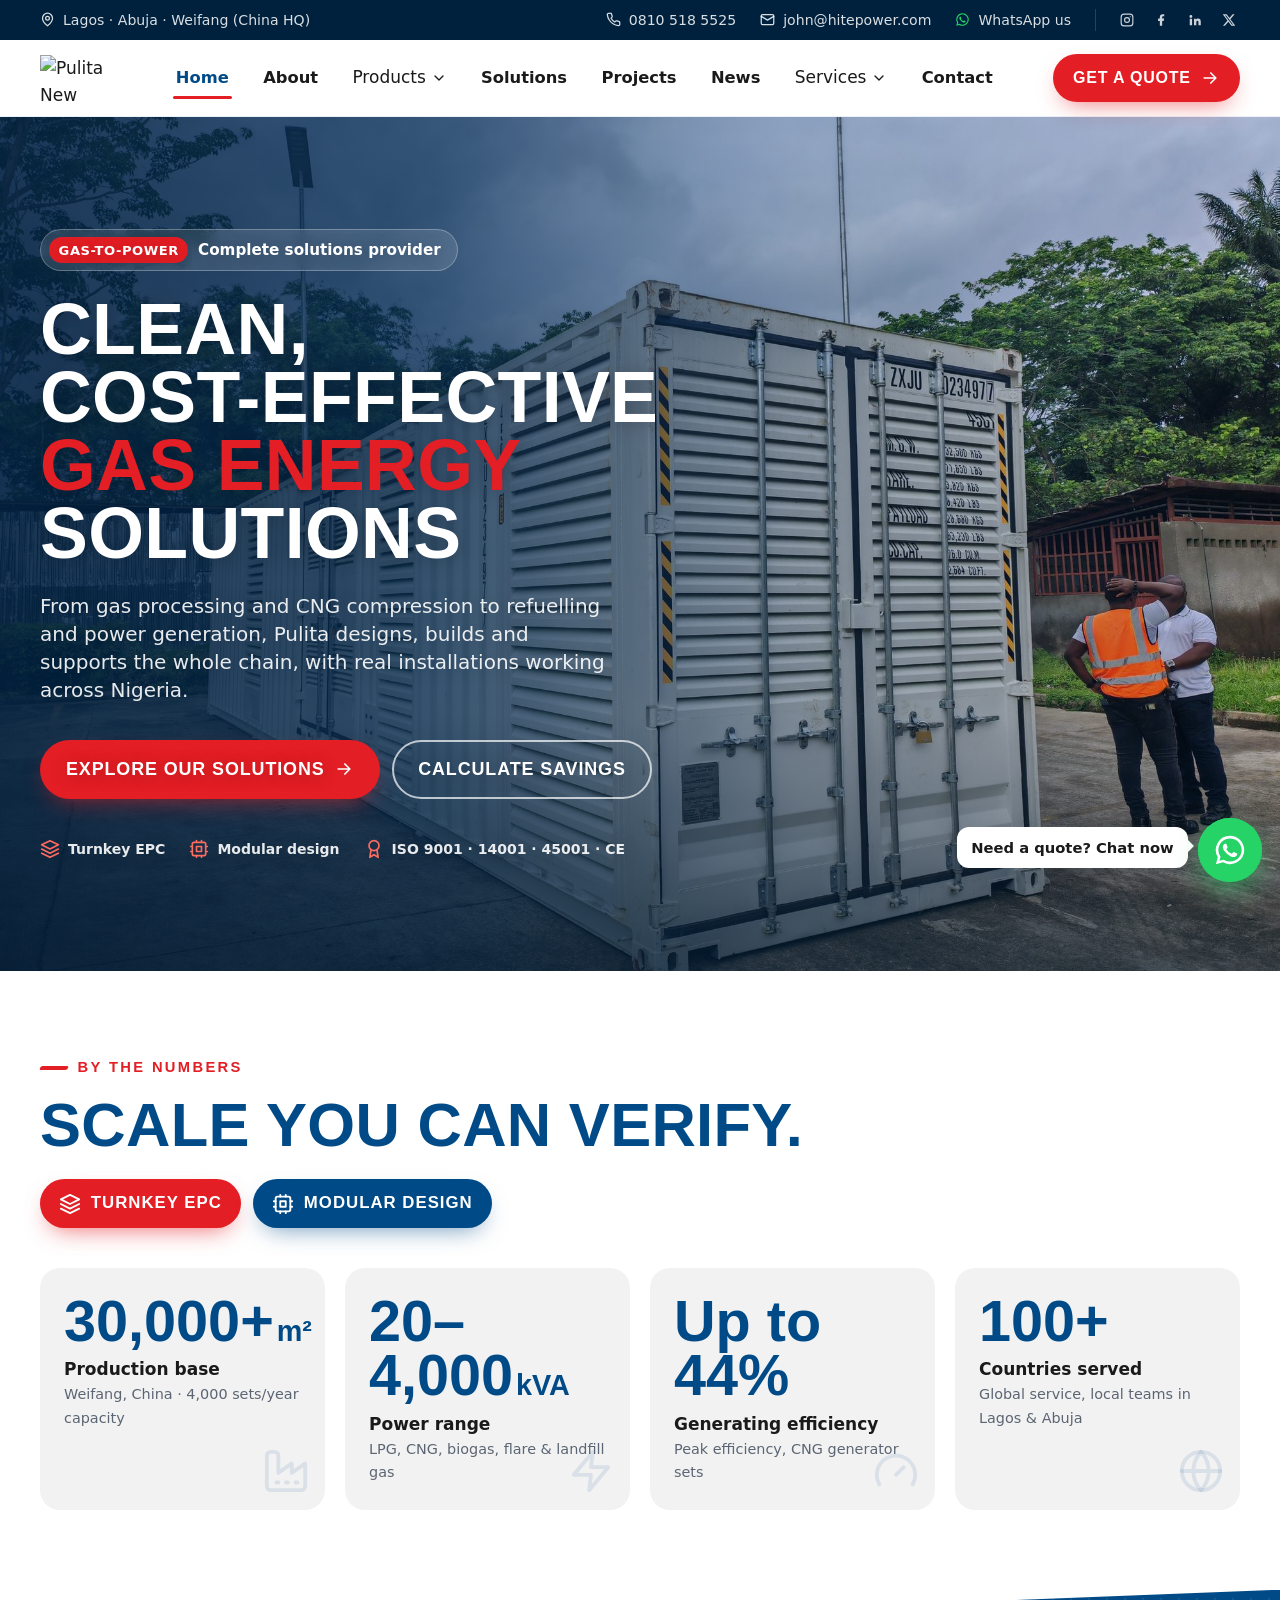
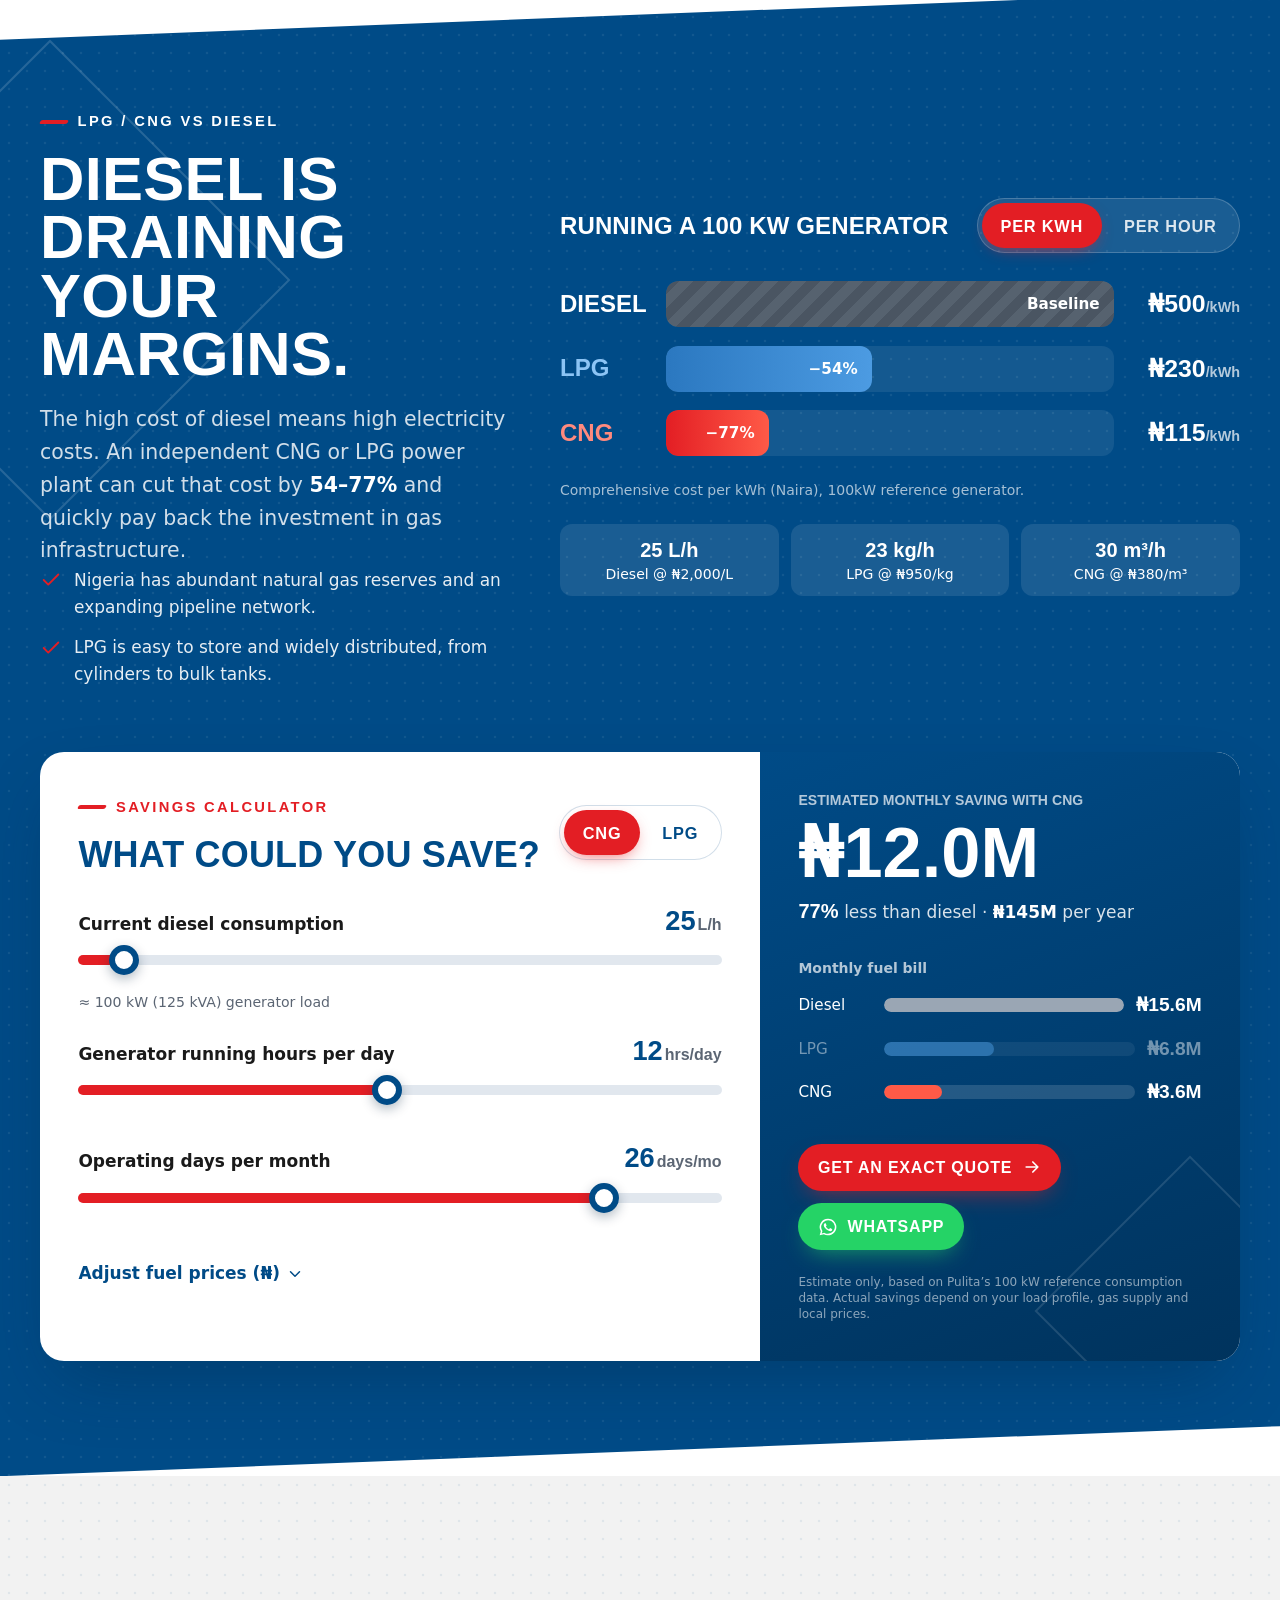
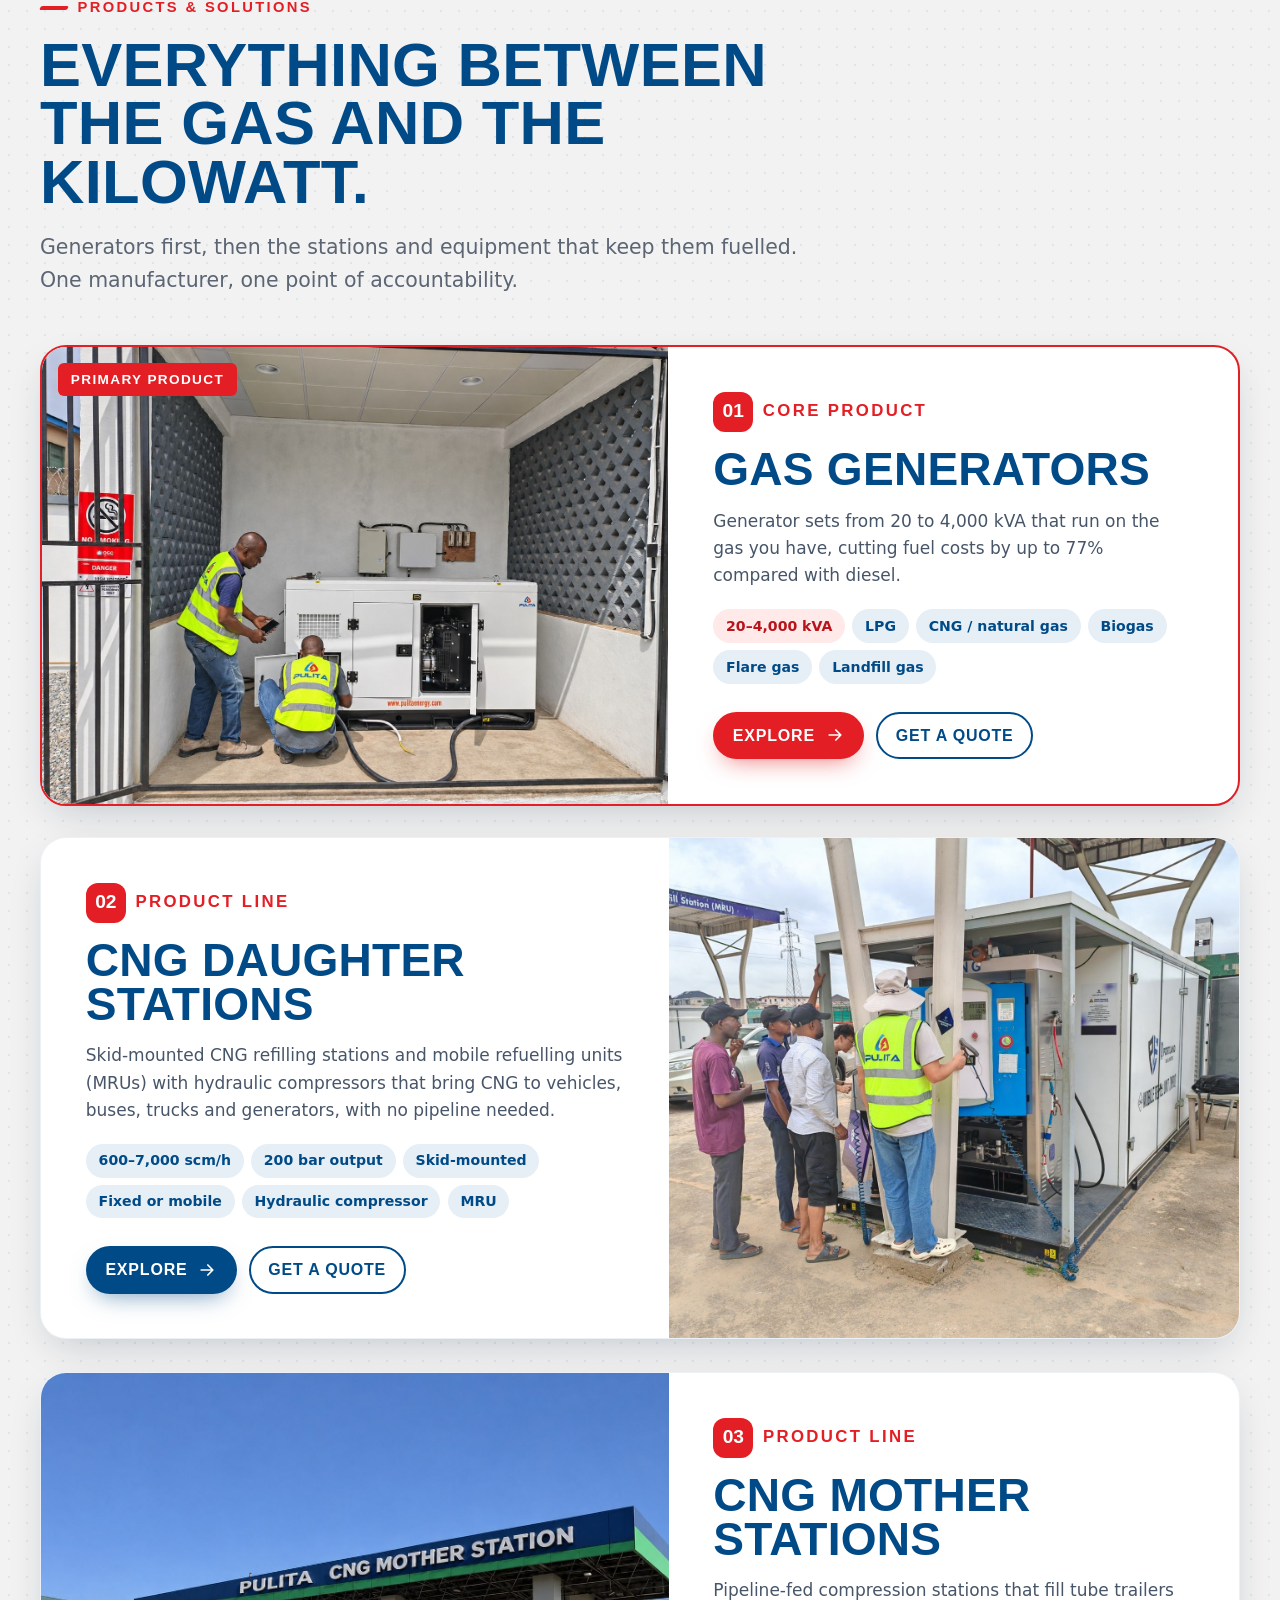
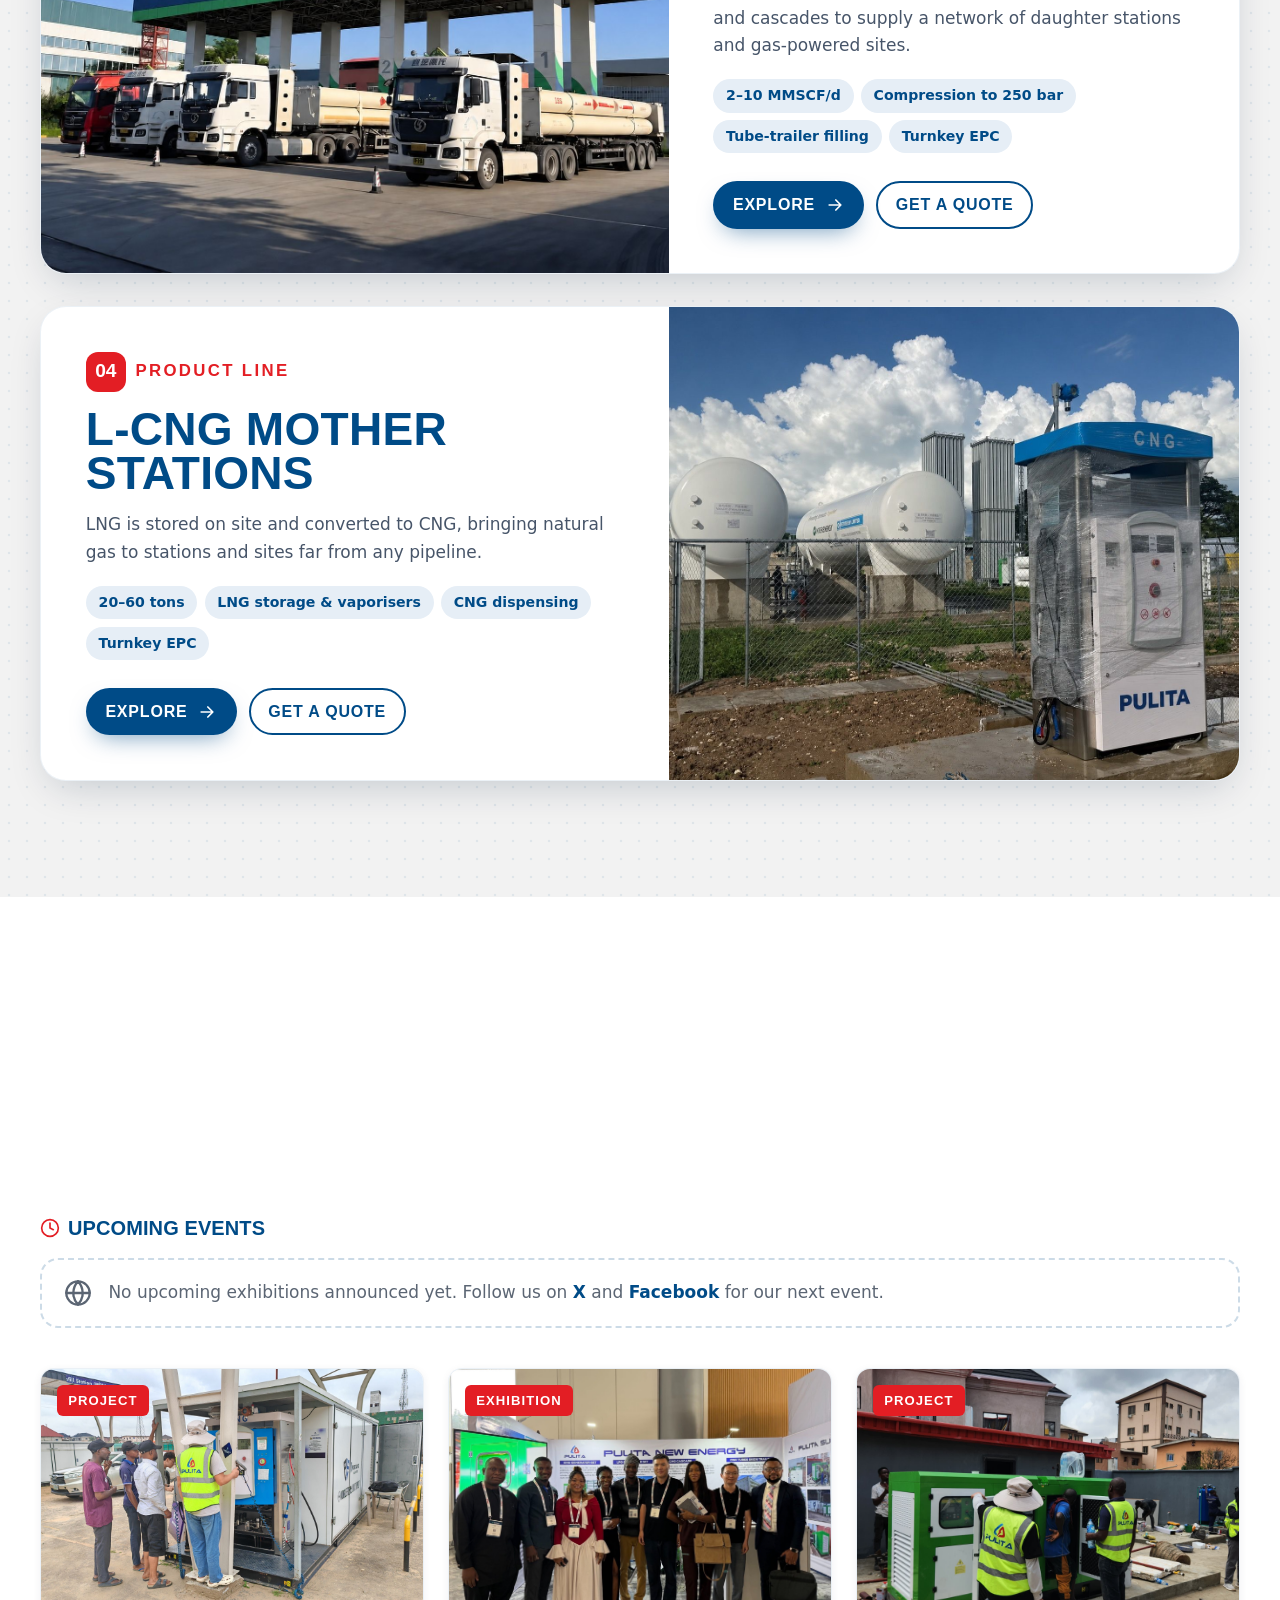
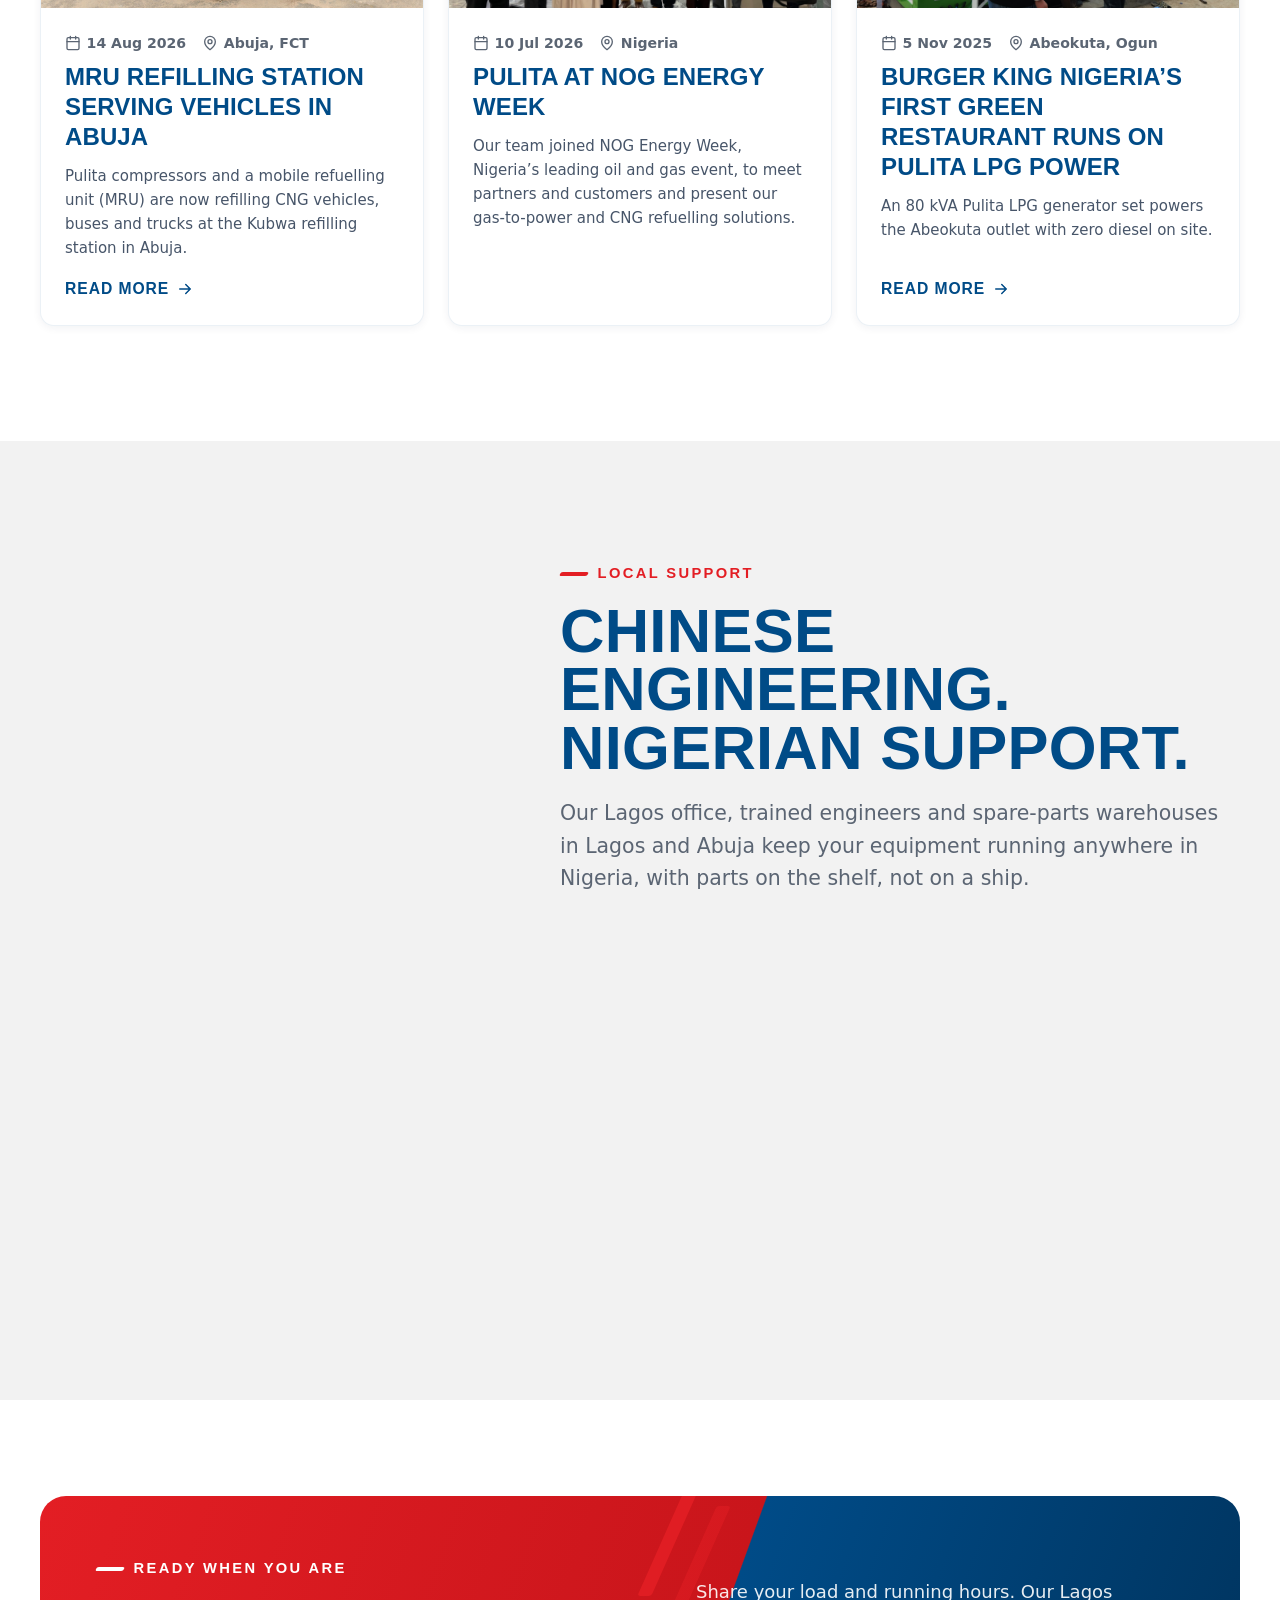
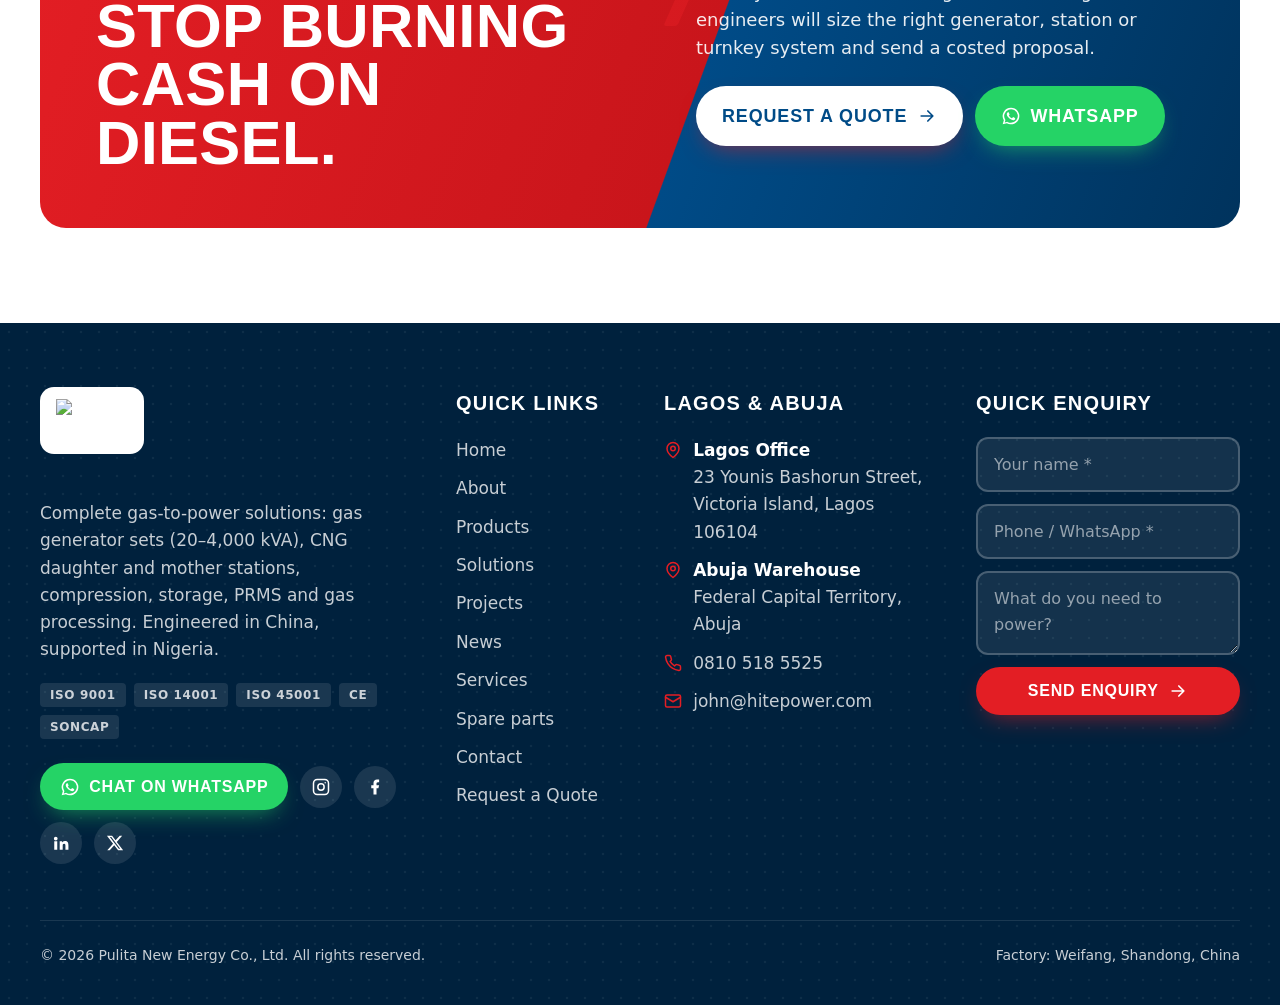
==== pulita-website/index.html @ 215203ad "Add files via upload" ====
<!DOCTYPE html>
<html lang="en-NG" class="no-js">
<head>
<meta charset="utf-8">
<meta name="viewport" content="width=device-width, initial-scale=1, viewport-fit=cover">
<title>Pulita New Energy | Clean, Cost-Effective Gas Energy Solutions in Nigeria</title>
<meta name="description" content="Pulita is a complete gas-to-power solutions provider: gas generators (LPG, CNG, biogas, flare and landfill gas, 20–4,000 kVA), CNG daughter and mother stations, compression, storage, PRMS and turnkey EPC, with local support in Lagos and Abuja.">
<meta name="theme-color" content="#004B87">
<link rel="canonical" href="https://www.pulitaenergy.com/">
<meta property="og:type" content="website">
<meta property="og:site_name" content="Pulita New Energy">
<meta property="og:title" content="Pulita New Energy | Clean, Cost-Effective Gas Energy Solutions in Nigeria">
<meta property="og:description" content="Pulita is a complete gas-to-power solutions provider: gas generators (LPG, CNG, biogas, flare and landfill gas, 20–4,000 kVA), CNG daughter and mother stations, compression, storage, PRMS and turnkey EPC, with local support in Lagos and Abuja.">
<meta property="og:image" content="https://www.pulitaenergy.com/assets/images/engineer-laptop-blue-generator.jpg">
<link rel="icon" type="image/png" href="assets/images/favicon.png">
<!-- Tailwind CSS: pre-compiled locally so the site works offline and loads fast.
     To use the Play CDN instead, replace the next line with:
     <script src="https://cdn.tailwindcss.com"></script> -->
<link rel="stylesheet" href="assets/css/tailwind.css">
<link rel="stylesheet" href="assets/css/styles.css">
<script type="application/ld+json">{"@context":"https://schema.org","@type":"Organization","name":"Pulita New Energy Co., Ltd","url":"https://www.pulitaenergy.com/","logo":"https://www.pulitaenergy.com/assets/images/pulita-logo.png","email":"john@hitepower.com","telephone":"+2348105185525","address":{"@type":"PostalAddress","streetAddress":"23 Younis Bashorun Street","addressLocality":"Victoria Island","addressRegion":"Lagos","postalCode":"106104","addressCountry":"NG"}}</script>
</head>
<body>
<a class="skip-link" href="#main">Skip to content</a>
<div class="topbar hidden md:block">
  <div class="max-w-7xl mx-auto px-5 sm:px-8 lg:px-10 flex items-center justify-between h-10">
    <div class="flex items-center gap-2"><svg viewBox="0 0 24 24" fill="none" stroke="currentColor" stroke-width="2" stroke-linecap="round" stroke-linejoin="round" aria-hidden="true"><path d="M20 10c0 6-8 12-8 12s-8-6-8-12a8 8 0 0 1 16 0Z"/><circle cx="12" cy="10" r="3"/></svg><span>Lagos &middot; Abuja &middot; Weifang (China HQ)</span></div>
    <div class="flex items-center gap-6">
      <a class="flex items-center gap-2" href="tel:+2348105185525" data-ch="phone"><svg viewBox="0 0 24 24" fill="none" stroke="currentColor" stroke-width="2" stroke-linecap="round" stroke-linejoin="round" aria-hidden="true"><path d="M22 16.92v3a2 2 0 0 1-2.18 2 19.79 19.79 0 0 1-8.63-3.07 19.5 19.5 0 0 1-6-6 19.79 19.79 0 0 1-3.07-8.67A2 2 0 0 1 4.11 2h3a2 2 0 0 1 2 1.72 12.84 12.84 0 0 0 .7 2.81 2 2 0 0 1-.45 2.11L8.09 9.91a16 16 0 0 0 6 6l1.27-1.27a2 2 0 0 1 2.11-.45 12.84 12.84 0 0 0 2.81.7A2 2 0 0 1 22 16.92z"/></svg><span data-ct="phone">0810 518 5525</span></a>
      <a class="flex items-center gap-2" href="mailto:john@hitepower.com" data-ch="email"><svg viewBox="0 0 24 24" fill="none" stroke="currentColor" stroke-width="2" stroke-linecap="round" stroke-linejoin="round" aria-hidden="true"><rect x="2" y="4" width="20" height="16" rx="2"/><path d="m22 7-10 6L2 7"/></svg><span data-ct="email">john@hitepower.com</span></a>
      <a class="flex items-center gap-2" href="https://wa.me/2348105185525?text=Hello%20Pulita%2C%20I%27d%20like%20to%20know%20more%20about%20gas%20generators%20for%20my%20business." data-ch="whatsapp" target="_blank" rel="noopener"><span class="inline-block w-[15px] h-[15px] text-[#25D366]"><svg viewBox="0 0 24 24" aria-hidden="true"><path fill="currentColor" d="M12 2a10 10 0 0 0-8.6 15.1L2 22l5.05-1.32A10 10 0 1 0 12 2Zm0 18.2a8.2 8.2 0 0 1-4.18-1.15l-.3-.18-3 .79.8-2.92-.2-.3A8.2 8.2 0 1 1 12 20.2Z"/><path fill="currentColor" d="M16.5 14.2c-.25-.12-1.47-.72-1.7-.8-.23-.09-.4-.13-.56.12-.17.25-.64.8-.79.97-.14.16-.29.18-.54.06a6.7 6.7 0 0 1-3.34-2.92c-.25-.44.25-.4.72-1.34.08-.16.04-.3-.02-.42-.06-.13-.56-1.35-.77-1.85-.2-.48-.41-.42-.56-.42h-.48a.92.92 0 0 0-.67.31 2.8 2.8 0 0 0-.87 2.08 4.87 4.87 0 0 0 1.02 2.58 11.1 11.1 0 0 0 4.26 3.77c1.58.68 2.2.74 3 .62.48-.07 1.47-.6 1.68-1.18.2-.58.2-1.08.14-1.18-.06-.1-.23-.17-.48-.29Z"/></svg></span>WhatsApp us</a>
      <span class="flex items-center gap-3 pl-5 border-l border-white/15"><a class="social-top" data-social="instagram" href="#" aria-label="Pulita on Instagram" title="Instagram"><svg viewBox="0 0 24 24" aria-hidden="true" fill="none" stroke="currentColor" stroke-width="2" stroke-linecap="round" stroke-linejoin="round"><rect x="2" y="2" width="20" height="20" rx="5"/><circle cx="12" cy="12" r="4.2"/><circle cx="17.6" cy="6.4" r="1" fill="currentColor" stroke="none"/></svg></a><a class="social-top" data-social="facebook" href="#" aria-label="Pulita on Facebook" title="Facebook"><svg viewBox="0 0 24 24" aria-hidden="true"><path fill="currentColor" d="M14 13.5h2.5l1-4H14v-2c0-1.03 0-2 2-2h1.5V2.14c-.326-.043-1.557-.14-2.857-.14C11.928 2 10 3.657 10 6.7v2.8H7v4h3V22h4z"/></svg></a><a class="social-top" data-social="linkedin" href="https://www.linkedin.com/company/145459088/" aria-label="Pulita on LinkedIn" title="LinkedIn"><svg viewBox="0 0 24 24" aria-hidden="true"><path fill="currentColor" d="M4.98 3.5a2.5 2.5 0 1 1 0 5 2.5 2.5 0 0 1 0-5ZM3 9.75h4V21H3V9.75Zm6.5 0h3.8v1.54h.06c.53-1 1.83-2.06 3.77-2.06 4.03 0 4.77 2.65 4.77 6.1V21h-4v-5.08c0-1.21-.02-2.77-1.69-2.77-1.69 0-1.95 1.32-1.95 2.68V21h-4V9.75Z"/></svg></a><a class="social-top" data-social="twitter" href="#" aria-label="Pulita on X (Twitter)" title="X (Twitter)"><svg viewBox="0 0 24 24" aria-hidden="true"><path fill="currentColor" d="M18.244 2.25h3.308l-7.227 8.26 8.502 11.24H16.17l-5.214-6.817L4.99 21.75H1.68l7.73-8.835L1.254 2.25H8.08l4.713 6.231zm-1.161 17.52h1.833L7.084 4.126H5.117z"/></svg></a></span>
    </div>
  </div>
</div>
<header class="site-header">
  <div class="max-w-7xl mx-auto px-5 sm:px-8 lg:px-10 bar flex items-center justify-between gap-6">
    <a class="logo flex items-center" href="index.html" aria-label="Pulita New Energy home"><img src="assets/images/pulita-logo.png" alt="Pulita New Energy" width="152" height="93"></a>
    <nav class="hidden lg:flex items-center gap-5 xl:gap-7" aria-label="Main"><a class="nav-link" href="index.html" aria-current="page">Home</a><a class="nav-link" href="about.html">About</a><div class="nav-dd dd-wide"><button class="nav-link dd-toggle" type="button" aria-expanded="false" aria-haspopup="true">Products<svg class="w-4 h-4 dd-chev" viewBox="0 0 24 24" fill="none" stroke="currentColor" stroke-width="2" stroke-linecap="round" stroke-linejoin="round" aria-hidden="true"><path d="m6 9 6 6 6-6"/></svg></button><div class="dd-panel" role="menu"><a class="dd-link" href="products.html#cng-generator"><b>CNG generator</b><small>20&ndash;4,000 kVA</small></a><a class="dd-link" href="products.html#lpg-generator"><b>LPG generator</b><small>20&ndash;300 kVA</small></a><a class="dd-link" href="products.html#biogas-generator"><b>Biogas generator</b><small>20&ndash;1,250 kVA</small></a><a class="dd-link" href="products.html#cng-cascade"><b>CNG cascade</b><small>200&ndash;7,000 scm</small></a><a class="dd-link" href="products.html#mru"><b>MRU (integrated daughter station)</b><small>600&ndash;7,000 scm/h</small></a><a class="dd-link" href="products.html#prms"><b>PRMS</b><small>20&ndash;20,000 m&sup3;/h</small></a></div></div><a class="nav-link" href="solutions.html">Solutions</a><a class="nav-link" href="projects.html">Projects</a><a class="nav-link" href="news.html">News</a><div class="nav-dd"><button class="nav-link dd-toggle" type="button" aria-expanded="false" aria-haspopup="true">Services<svg class="w-4 h-4 dd-chev" viewBox="0 0 24 24" fill="none" stroke="currentColor" stroke-width="2" stroke-linecap="round" stroke-linejoin="round" aria-hidden="true"><path d="m6 9 6 6 6-6"/></svg></button><div class="dd-panel" role="menu"><a class="dd-link" href="services.html"><b>After-sales service</b><small>Engineers, maintenance &amp; quotes</small></a><a class="dd-link" href="spare-parts.html"><b>Spare parts supply</b><small>Genuine parts from Lagos &amp; Abuja</small></a></div></div><a class="nav-link" href="contact.html">Contact</a></nav>
    <div class="flex items-center gap-3">
      <a class="btn btn-sm header-cta" href="services.html#quote">Get a Quote <svg class="arrow" viewBox="0 0 24 24" fill="none" stroke="currentColor" stroke-width="2" stroke-linecap="round" stroke-linejoin="round" aria-hidden="true"><path d="M5 12h14M13 6l6 6-6 6"/></svg></a>
      <button class="menu-btn lg:hidden" type="button" aria-label="Open menu" aria-expanded="false" aria-controls="mobile-nav"><span></span><span></span><span></span></button>
    </div>
  </div>
</header>
<div class="mobile-nav lg:hidden" id="mobile-nav">
  <div class="max-w-7xl mx-auto px-5 sm:px-8 lg:px-10 pb-8">
    <nav aria-label="Mobile"><a class="m-link" href="index.html" aria-current="page">Home<svg class="w-6 h-6" viewBox="0 0 24 24" fill="none" stroke="currentColor" stroke-width="2" stroke-linecap="round" stroke-linejoin="round" aria-hidden="true"><path d="m9 18 6-6-6-6"/></svg></a><a class="m-link" href="about.html">About<svg class="w-6 h-6" viewBox="0 0 24 24" fill="none" stroke="currentColor" stroke-width="2" stroke-linecap="round" stroke-linejoin="round" aria-hidden="true"><path d="m9 18 6-6-6-6"/></svg></a><a class="m-link" href="products.html">Products<svg class="w-6 h-6" viewBox="0 0 24 24" fill="none" stroke="currentColor" stroke-width="2" stroke-linecap="round" stroke-linejoin="round" aria-hidden="true"><path d="m9 18 6-6-6-6"/></svg></a><a class="m-link" href="solutions.html">Solutions<svg class="w-6 h-6" viewBox="0 0 24 24" fill="none" stroke="currentColor" stroke-width="2" stroke-linecap="round" stroke-linejoin="round" aria-hidden="true"><path d="m9 18 6-6-6-6"/></svg></a><a class="m-link" href="projects.html">Projects<svg class="w-6 h-6" viewBox="0 0 24 24" fill="none" stroke="currentColor" stroke-width="2" stroke-linecap="round" stroke-linejoin="round" aria-hidden="true"><path d="m9 18 6-6-6-6"/></svg></a><a class="m-link" href="news.html">News<svg class="w-6 h-6" viewBox="0 0 24 24" fill="none" stroke="currentColor" stroke-width="2" stroke-linecap="round" stroke-linejoin="round" aria-hidden="true"><path d="m9 18 6-6-6-6"/></svg></a><a class="m-link" href="services.html">Services<svg class="w-6 h-6" viewBox="0 0 24 24" fill="none" stroke="currentColor" stroke-width="2" stroke-linecap="round" stroke-linejoin="round" aria-hidden="true"><path d="m9 18 6-6-6-6"/></svg></a><a class="m-link" href="spare-parts.html">Spare parts<svg class="w-6 h-6" viewBox="0 0 24 24" fill="none" stroke="currentColor" stroke-width="2" stroke-linecap="round" stroke-linejoin="round" aria-hidden="true"><path d="m9 18 6-6-6-6"/></svg></a><a class="m-link" href="contact.html">Contact<svg class="w-6 h-6" viewBox="0 0 24 24" fill="none" stroke="currentColor" stroke-width="2" stroke-linecap="round" stroke-linejoin="round" aria-hidden="true"><path d="m9 18 6-6-6-6"/></svg></a></nav>
    <div class="grid gap-3 mt-6">
      <a class="btn btn-block" href="services.html#quote">Request a Quote <svg class="arrow" viewBox="0 0 24 24" fill="none" stroke="currentColor" stroke-width="2" stroke-linecap="round" stroke-linejoin="round" aria-hidden="true"><path d="M5 12h14M13 6l6 6-6 6"/></svg></a>
      <a class="btn btn-wa btn-block" href="https://wa.me/2348105185525?text=Hello%20Pulita%2C%20I%27d%20like%20to%20know%20more%20about%20gas%20generators%20for%20my%20business." data-ch="whatsapp" target="_blank" rel="noopener"><span class="w-5 h-5"><svg viewBox="0 0 24 24" aria-hidden="true"><path fill="currentColor" d="M12 2a10 10 0 0 0-8.6 15.1L2 22l5.05-1.32A10 10 0 1 0 12 2Zm0 18.2a8.2 8.2 0 0 1-4.18-1.15l-.3-.18-3 .79.8-2.92-.2-.3A8.2 8.2 0 1 1 12 20.2Z"/><path fill="currentColor" d="M16.5 14.2c-.25-.12-1.47-.72-1.7-.8-.23-.09-.4-.13-.56.12-.17.25-.64.8-.79.97-.14.16-.29.18-.54.06a6.7 6.7 0 0 1-3.34-2.92c-.25-.44.25-.4.72-1.34.08-.16.04-.3-.02-.42-.06-.13-.56-1.35-.77-1.85-.2-.48-.41-.42-.56-.42h-.48a.92.92 0 0 0-.67.31 2.8 2.8 0 0 0-.87 2.08 4.87 4.87 0 0 0 1.02 2.58 11.1 11.1 0 0 0 4.26 3.77c1.58.68 2.2.74 3 .62.48-.07 1.47-.6 1.68-1.18.2-.58.2-1.08.14-1.18-.06-.1-.23-.17-.48-.29Z"/></svg></span> Chat on WhatsApp</a>
      <a class="btn btn-outline btn-block" href="tel:+2348105185525" data-ch="phone"><svg viewBox="0 0 24 24" fill="none" stroke="currentColor" stroke-width="2" stroke-linecap="round" stroke-linejoin="round" aria-hidden="true"><path d="M22 16.92v3a2 2 0 0 1-2.18 2 19.79 19.79 0 0 1-8.63-3.07 19.5 19.5 0 0 1-6-6 19.79 19.79 0 0 1-3.07-8.67A2 2 0 0 1 4.11 2h3a2 2 0 0 1 2 1.72 12.84 12.84 0 0 0 .7 2.81 2 2 0 0 1-.45 2.11L8.09 9.91a16 16 0 0 0 6 6l1.27-1.27a2 2 0 0 1 2.11-.45 12.84 12.84 0 0 0 2.81.7A2 2 0 0 1 22 16.92z"/></svg> <span data-ct="phone">0810 518 5525</span></a>
    </div>
    <div class="flex items-center justify-center gap-3 mt-6"><a class="social-m" data-social="instagram" href="#" aria-label="Pulita on Instagram" title="Instagram"><svg viewBox="0 0 24 24" aria-hidden="true" fill="none" stroke="currentColor" stroke-width="2" stroke-linecap="round" stroke-linejoin="round"><rect x="2" y="2" width="20" height="20" rx="5"/><circle cx="12" cy="12" r="4.2"/><circle cx="17.6" cy="6.4" r="1" fill="currentColor" stroke="none"/></svg></a><a class="social-m" data-social="facebook" href="#" aria-label="Pulita on Facebook" title="Facebook"><svg viewBox="0 0 24 24" aria-hidden="true"><path fill="currentColor" d="M14 13.5h2.5l1-4H14v-2c0-1.03 0-2 2-2h1.5V2.14c-.326-.043-1.557-.14-2.857-.14C11.928 2 10 3.657 10 6.7v2.8H7v4h3V22h4z"/></svg></a><a class="social-m" data-social="linkedin" href="https://www.linkedin.com/company/145459088/" aria-label="Pulita on LinkedIn" title="LinkedIn"><svg viewBox="0 0 24 24" aria-hidden="true"><path fill="currentColor" d="M4.98 3.5a2.5 2.5 0 1 1 0 5 2.5 2.5 0 0 1 0-5ZM3 9.75h4V21H3V9.75Zm6.5 0h3.8v1.54h.06c.53-1 1.83-2.06 3.77-2.06 4.03 0 4.77 2.65 4.77 6.1V21h-4v-5.08c0-1.21-.02-2.77-1.69-2.77-1.69 0-1.95 1.32-1.95 2.68V21h-4V9.75Z"/></svg></a><a class="social-m" data-social="twitter" href="#" aria-label="Pulita on X (Twitter)" title="X (Twitter)"><svg viewBox="0 0 24 24" aria-hidden="true"><path fill="currentColor" d="M18.244 2.25h3.308l-7.227 8.26 8.502 11.24H16.17l-5.214-6.817L4.99 21.75H1.68l7.73-8.835L1.254 2.25H8.08l4.713 6.231zm-1.161 17.52h1.833L7.084 4.126H5.117z"/></svg></a></div>
  </div>
</div>
<main id="main">

<!-- ============ HERO: one full-width photo (CMS: Home page banner, first photo) ============ -->
<section class="hero3">
  <div class="hero3-bg" data-hero-bg>
    <img class="hero3-slide is-active" src="assets/images/hero-pulita-container-genset-install.jpg" alt="Pulita containerized gas generator being installed by crane on site" fetchpriority="high" style="object-position:60% 78%">
    <img class="hero3-slide" src="assets/images/hero-uyo-cng-power-plant.jpg" alt="Containerized Pulita CNG generator sets at a 3.6 MW hotel power plant in Uyo" loading="lazy">
    <img class="hero3-slide" src="assets/images/hero-ojota-mru-station.jpg" alt="Pulita engineer at a CNG mobile refill unit (MRU) station in Ojota, Lagos" loading="lazy">
  </div>
  <div class="max-w-7xl mx-auto px-5 sm:px-8 lg:px-10 hero3-inner">
    <div class="hero3-copy">
      <p class="hero-badge enter self-start"><span class="dot">GAS-TO-POWER</span>Complete solutions provider</p>
      <h1 class="mt-6 enter" style="--d:100ms;font-size:clamp(2.6rem,5.6vw,5rem)">Clean, <span class="nowrap">cost-effective</span> <span class="hl">gas energy</span> solutions</h1>
      <p class="text-lg md:text-xl text-white/90 max-w-xl mt-6 enter" style="--d:220ms">From gas processing and CNG compression to refuelling and power generation, Pulita designs, builds and supports the whole chain, with real installations working across Nigeria.</p>
      <div class="flex flex-wrap gap-3 mt-9 enter" style="--d:340ms">
        <a class="btn" href="solutions.html">Explore Our Solutions <svg class="arrow" viewBox="0 0 24 24" fill="none" stroke="currentColor" stroke-width="2" stroke-linecap="round" stroke-linejoin="round" aria-hidden="true"><path d="M5 12h14M13 6l6 6-6 6"/></svg></a>
        <a class="btn btn-ghost" href="#savings">Calculate Savings</a>
      </div>
      <div class="flex flex-wrap items-center gap-x-6 gap-y-3 mt-10 text-sm font-semibold text-white/90 enter" style="--d:460ms">
        <span class="flex items-center gap-2"><svg class="w-5 h-5 text-[#FF6B5E]" viewBox="0 0 24 24" fill="none" stroke="currentColor" stroke-width="2" stroke-linecap="round" stroke-linejoin="round" aria-hidden="true"><path d="m12 2 10 5-10 5L2 7l10-5z"/><path d="m2 17 10 5 10-5M2 12l10 5 10-5"/></svg>Turnkey EPC</span>
        <span class="flex items-center gap-2"><svg class="w-5 h-5 text-[#FF6B5E]" viewBox="0 0 24 24" fill="none" stroke="currentColor" stroke-width="2" stroke-linecap="round" stroke-linejoin="round" aria-hidden="true"><rect x="4" y="4" width="16" height="16" rx="2"/><rect x="9" y="9" width="6" height="6"/><path d="M15 2v2M15 20v2M2 15h2M2 9h2M20 15h2M20 9h2M9 2v2M9 20v2"/></svg>Modular design</span>
        <span class="flex items-center gap-2"><svg class="w-5 h-5 text-[#FF6B5E]" viewBox="0 0 24 24" fill="none" stroke="currentColor" stroke-width="2" stroke-linecap="round" stroke-linejoin="round" aria-hidden="true"><circle cx="12" cy="8" r="6"/><path d="M15.48 12.89 17 22l-5-3-5 3 1.52-9.11"/></svg>ISO 9001 &middot; 14001 &middot; 45001 &middot; CE</span>
      </div>
    </div>
  </div>
</section>

<!-- ============ DATA ============ -->
<section class="data-band py-14 md:py-20">
  <div class="max-w-7xl mx-auto px-5 sm:px-8 lg:px-10">
    <div class="flex flex-wrap items-end justify-between gap-6 mb-10">
      <div data-reveal="up"><p class="eyebrow">By the numbers</p><h2 class="h-section text-blue-brand">Scale you can verify.</h2></div>
      <div class="flex flex-wrap gap-3" data-reveal="up">
        <span class="badge-pill red"><svg viewBox="0 0 24 24" fill="none" stroke="currentColor" stroke-width="2" stroke-linecap="round" stroke-linejoin="round" aria-hidden="true"><path d="m12 2 10 5-10 5L2 7l10-5z"/><path d="m2 17 10 5 10-5M2 12l10 5 10-5"/></svg>Turnkey EPC</span>
        <span class="badge-pill blue"><svg viewBox="0 0 24 24" fill="none" stroke="currentColor" stroke-width="2" stroke-linecap="round" stroke-linejoin="round" aria-hidden="true"><rect x="4" y="4" width="16" height="16" rx="2"/><rect x="9" y="9" width="6" height="6"/><path d="M15 2v2M15 20v2M2 15h2M2 9h2M20 15h2M20 9h2M9 2v2M9 20v2"/></svg>Modular Design</span>
      </div>
    </div>
    <div class="grid grid-cols-2 lg:grid-cols-4 gap-4 md:gap-5">
      <div class="data-card" data-reveal="up"><span class="ico"><svg viewBox="0 0 24 24" fill="none" stroke="currentColor" stroke-width="2" stroke-linecap="round" stroke-linejoin="round" aria-hidden="true"><path d="M2 20a2 2 0 0 0 2 2h16a2 2 0 0 0 2-2V8l-7 5V8l-7 5V4a2 2 0 0 0-2-2H4a2 2 0 0 0-2 2Z"/><path d="M17 18h1M12 18h1M7 18h1"/></svg></span><div class="num"><span data-count="30000">30,000</span>+<small>m&sup2;</small></div><p class="lbl">Production base</p><p class="sub">Weifang, China &middot; 4,000 sets/year capacity</p></div>
      <div class="data-card" data-reveal="up" data-delay="90"><span class="ico"><svg viewBox="0 0 24 24" fill="none" stroke="currentColor" stroke-width="2" stroke-linecap="round" stroke-linejoin="round" aria-hidden="true"><path d="M13 2 3 14h9l-1 8 10-12h-9l1-8z"/></svg></span><div class="num"><span data-count="4000" data-prefix="20&ndash;">20&ndash;4,000</span><small>kVA</small></div><p class="lbl">Power range</p><p class="sub">LPG, CNG, biogas, flare &amp; landfill gas</p></div>
      <div class="data-card" data-reveal="up" data-delay="180"><span class="ico"><svg viewBox="0 0 24 24" fill="none" stroke="currentColor" stroke-width="2" stroke-linecap="round" stroke-linejoin="round" aria-hidden="true"><path d="m12 14 4-4"/><path d="M3.34 19a10 10 0 1 1 17.32 0"/></svg></span><div class="num">Up to <span data-count="44">44</span>%</div><p class="lbl">Generating efficiency</p><p class="sub">Peak efficiency, CNG generator sets</p></div>
      <div class="data-card" data-reveal="up" data-delay="270"><span class="ico"><svg viewBox="0 0 24 24" fill="none" stroke="currentColor" stroke-width="2" stroke-linecap="round" stroke-linejoin="round" aria-hidden="true"><circle cx="12" cy="12" r="10"/><path d="M12 2a14.5 14.5 0 0 0 0 20 14.5 14.5 0 0 0 0-20M2 12h20"/></svg></span><div class="num"><span data-count="100">100</span>+</div><p class="lbl">Countries served</p><p class="sub">Global service, local teams in Lagos &amp; Abuja</p></div>
    </div>
  </div>
</section>

<!-- ============ SAVINGS ============ -->
<section id="savings" class="section section-blue angled-both overflow-hidden">
  <div class="absolute inset-0 dot-grid-light opacity-50 pointer-events-none"></div>
  <div class="diamond-deco hidden lg:block" style="left:-120px;top:120px"></div>
  <div class="max-w-7xl mx-auto px-5 sm:px-8 lg:px-10 relative">
    <div class="grid lg:grid-cols-12 gap-12 items-center mb-16">
      <div class="lg:col-span-5" data-reveal="left">
        <p class="eyebrow on-dark">LPG / CNG vs diesel</p>
        <h2 class="h-section">Diesel is draining your margins.</h2>
        <p class="lead text-white/80 mt-5">The high cost of diesel means high electricity costs. An independent CNG or LPG power plant can cut that cost by <b class="text-white">54&ndash;77%</b> and quickly pay back the investment in gas infrastructure.</p>
        <ul class="check-list on-dark mt-7 text-white/90">
          <li><svg viewBox="0 0 24 24" fill="none" stroke="currentColor" stroke-width="2" stroke-linecap="round" stroke-linejoin="round" aria-hidden="true"><path d="M20 6 9 17l-5-5"/></svg><span>Nigeria has abundant natural gas reserves and an expanding pipeline network.</span></li>
          <li><svg viewBox="0 0 24 24" fill="none" stroke="currentColor" stroke-width="2" stroke-linecap="round" stroke-linejoin="round" aria-hidden="true"><path d="M20 6 9 17l-5-5"/></svg><span>LPG is easy to store and widely distributed, from cylinders to bulk tanks.</span></li>
        </ul>
      </div>
      <div class="lg:col-span-7" data-compare data-reveal="right">
        <div class="flex flex-wrap items-center justify-between gap-4 mb-7">
          <p class="font-display text-2xl font-extrabold uppercase">Running a 100&nbsp;kW generator</p>
          <div class="toggle" role="group" aria-label="Comparison unit">
            <button type="button" data-compare-mode="kwh" aria-pressed="true">Per kWh</button>
            <button type="button" data-compare-mode="hour" aria-pressed="false">Per hour</button>
          </div>
        </div>
        <div class="compare-row"><span class="fuel">Diesel</span><div class="compare-track"><div class="compare-fill diesel"></div></div><span class="compare-val" data-val="diesel"></span></div>
        <div class="compare-row"><span class="fuel text-[#8CC4F5]">LPG</span><div class="compare-track"><div class="compare-fill lpg" style="transition-delay:.15s"></div></div><span class="compare-val" data-val="lpg"></span></div>
        <div class="compare-row"><span class="fuel text-[#FF8A7E]">CNG</span><div class="compare-track"><div class="compare-fill cng" style="transition-delay:.3s"></div></div><span class="compare-val" data-val="cng"></span></div>
        <p class="text-sm text-white/65 mt-6" data-compare-note></p>
        <div class="grid grid-cols-3 gap-3 mt-6 text-center text-sm">
          <div class="rounded-xl bg-white/10 p-3"><b class="block font-display text-xl">25 L/h</b>Diesel @ &#8358;2,000/L</div>
          <div class="rounded-xl bg-white/10 p-3"><b class="block font-display text-xl">23 kg/h</b>LPG @ &#8358;950/kg</div>
          <div class="rounded-xl bg-white/10 p-3"><b class="block font-display text-xl">30 m&sup3;/h</b>CNG @ &#8358;380/m&sup3;</div>
        </div>
      </div>
    </div>

    <!-- Calculator -->
    <div class="calc-card grid lg:grid-cols-5" data-calc data-reveal="up">
      <div class="calc-inputs lg:col-span-3">
        <div class="flex flex-wrap items-center justify-between gap-4 mb-8">
          <div>
            <p class="eyebrow mb-1">Savings calculator</p>
            <h3 class="font-display text-3xl md:text-4xl font-extrabold uppercase text-blue-brand">What could you save?</h3>
          </div>
          <div class="toggle" role="group" aria-label="Compare diesel with">
            <button type="button" data-fuel="cng" aria-pressed="true">CNG</button>
            <button type="button" data-fuel="lpg" aria-pressed="false">LPG</button>
          </div>
        </div>
        <div class="grid gap-6">
          <div>
            <label class="calc-label" for="calc-lph"><span>Current diesel consumption</span><output id="out-lph">25<small>L/h</small></output></label>
            <input type="range" id="calc-lph" min="5" max="400" step="1" value="25">
            <p class="calc-hint" id="out-size">&asymp; 100 kW (125 kVA) generator load</p>
          </div>
          <div>
            <label class="calc-label" for="calc-hours"><span>Generator running hours per day</span><output id="out-hours">12<small>hrs/day</small></output></label>
            <input type="range" id="calc-hours" min="1" max="24" step="1" value="12">
          </div>
          <div>
            <label class="calc-label" for="calc-days"><span>Operating days per month</span><output id="out-days">26<small>days/mo</small></output></label>
            <input type="range" id="calc-days" min="1" max="31" step="1" value="26">
          </div>
          <details class="adjust">
            <summary>Adjust fuel prices (&#8358;) <svg viewBox="0 0 24 24" fill="none" stroke="currentColor" stroke-width="2" stroke-linecap="round" stroke-linejoin="round" aria-hidden="true"><path d="m6 9 6 6 6-6"/></svg></summary>
            <div class="price-grid grid sm:grid-cols-3 gap-3 mt-3">
              <label class="field-inline text-sm font-semibold">Diesel (&#8358;/litre)<input id="price-diesel" type="number" inputmode="decimal" min="1" value="2000"></label>
              <label class="field-inline text-sm font-semibold">LPG (&#8358;/kg)<input id="price-lpg" type="number" inputmode="decimal" min="1" value="950"></label>
              <label class="field-inline text-sm font-semibold">CNG (&#8358;/m&sup3;)<input id="price-cng" type="number" inputmode="decimal" min="1" value="380"></label>
            </div>
            <p class="calc-hint mt-2">Defaults: diesel &#8358;2,000/L; LPG and CNG at Pulita reference prices. Enter today&rsquo;s prices at your site for a sharper estimate.</p>
          </details>
        </div>
      </div>
      <div class="calc-out lg:col-span-2" aria-live="polite">
        <p class="font-display uppercase tracking-[.14em] text-sm font-bold text-white/70">Estimated monthly saving with <span id="out-fuel-name">CNG</span></p>
        <p class="result-big mt-2" id="out-save">&#8358;0</p>
        <p class="mt-2 text-white/85"><b class="text-white font-display text-xl" id="out-pct">0%</b> less than diesel &middot; <b class="text-white" id="out-year">&#8358;0</b> per year</p>
        <div class="mt-8">
          <p class="text-sm font-semibold text-white/70 mb-3">Monthly fuel bill</p>
          <div class="out-row" data-fuel="diesel"><span>Diesel</span><div class="out-track"><div class="out-fill diesel"></div></div><b data-out="diesel"></b></div>
          <div class="out-row" data-fuel="lpg"><span>LPG</span><div class="out-track"><div class="out-fill lpg"></div></div><b data-out="lpg"></b></div>
          <div class="out-row" data-fuel="cng"><span>CNG</span><div class="out-track"><div class="out-fill cng"></div></div><b data-out="cng"></b></div>
        </div>
        <div class="flex flex-wrap gap-3 mt-9 relative z-10">
          <a class="btn btn-sm" href="services.html#quote">Get an exact quote <svg class="arrow" viewBox="0 0 24 24" fill="none" stroke="currentColor" stroke-width="2" stroke-linecap="round" stroke-linejoin="round" aria-hidden="true"><path d="M5 12h14M13 6l6 6-6 6"/></svg></a>
          <a class="btn btn-wa btn-sm" href="https://wa.me/2348105185525?text=Hello%20Pulita%2C%20I%27d%20like%20to%20know%20more%20about%20gas%20generators%20for%20my%20business." data-ch="whatsapp" target="_blank" rel="noopener"><span class="w-5 h-5"><svg viewBox="0 0 24 24" aria-hidden="true"><path fill="currentColor" d="M12 2a10 10 0 0 0-8.6 15.1L2 22l5.05-1.32A10 10 0 1 0 12 2Zm0 18.2a8.2 8.2 0 0 1-4.18-1.15l-.3-.18-3 .79.8-2.92-.2-.3A8.2 8.2 0 1 1 12 20.2Z"/><path fill="currentColor" d="M16.5 14.2c-.25-.12-1.47-.72-1.7-.8-.23-.09-.4-.13-.56.12-.17.25-.64.8-.79.97-.14.16-.29.18-.54.06a6.7 6.7 0 0 1-3.34-2.92c-.25-.44.25-.4.72-1.34.08-.16.04-.3-.02-.42-.06-.13-.56-1.35-.77-1.85-.2-.48-.41-.42-.56-.42h-.48a.92.92 0 0 0-.67.31 2.8 2.8 0 0 0-.87 2.08 4.87 4.87 0 0 0 1.02 2.58 11.1 11.1 0 0 0 4.26 3.77c1.58.68 2.2.74 3 .62.48-.07 1.47-.6 1.68-1.18.2-.58.2-1.08.14-1.18-.06-.1-.23-.17-.48-.29Z"/></svg></span>WhatsApp</a>
        </div>
        <p class="text-xs text-white/55 mt-6 relative z-10">Estimate only, based on Pulita&rsquo;s 100&nbsp;kW reference consumption data. Actual savings depend on your load profile, gas supply and local prices.</p>
      </div>
    </div>
  </div>
</section>



<!-- ============ PRODUCT HIERARCHY ============ -->
<section class="section section-gray pt-16">
  <div class="absolute inset-0 dot-grid opacity-50 pointer-events-none"></div>
  <div class="max-w-7xl mx-auto px-5 sm:px-8 lg:px-10 relative">
    <div class="max-w-3xl  mb-12" data-reveal="up">
  <p class="eyebrow">Products &amp; solutions</p>
  <h2 class="h-section text-blue-brand">Everything between the gas and the kilowatt.</h2>
  <p class="lead mt-5 ">Generators first, then the stations and equipment that keep them fuelled. One manufacturer, one point of accountability.</p>
</div>
    <div class="grid gap-8">
      <article class="tier primary" data-reveal="up">
  <div class="tier-media"><span class="flag">Primary product</span><img src="assets/images/home-gas-generator-house.jpg" alt="Pulita engineers commissioning a gas generator set in a generator house" loading="lazy" style="object-position:55% 50%"></div>
  <div class="tier-body">
    <p class="tier-no"><b>01</b>Core product</p>
    <h3 class="font-display font-extrabold uppercase text-blue-brand leading-[.95] mt-4" style="font-size:clamp(2rem,3.6vw,3rem)">Gas Generators</h3>
    <p class="text-slate-600 mt-4 text-[17px]">Generator sets from 20 to 4,000&nbsp;kVA that run on the gas you have, cutting fuel costs by up to 77% compared with diesel.</p>
    <div class="chip-row mt-5"><span class="chip red">20&ndash;4,000 kVA</span><span class="chip">LPG</span><span class="chip">CNG / natural gas</span><span class="chip">Biogas</span><span class="chip">Flare gas</span><span class="chip">Landfill gas</span></div>
    
    <div class="flex flex-wrap gap-3 mt-7"><a class="btn btn-sm" href="products.html#cng-generator">Explore <svg class="arrow" viewBox="0 0 24 24" fill="none" stroke="currentColor" stroke-width="2" stroke-linecap="round" stroke-linejoin="round" aria-hidden="true"><path d="M5 12h14M13 6l6 6-6 6"/></svg></a><a class="btn btn-outline btn-sm" href="services.html?interest=Gas%20Generators#quote">Get a quote</a></div>
  </div>
</article>
      <article class="tier flip" data-reveal="up">
  <div class="tier-media"><img src="assets/images/home-mru-dispenser-team.jpg" alt="Pulita engineer operating the CNG dispenser of an MRU daughter station" loading="lazy" style="object-position:50% 55%"></div>
  <div class="tier-body">
    <p class="tier-no"><b>02</b>Product line</p>
    <h3 class="font-display font-extrabold uppercase text-blue-brand leading-[.95] mt-4" style="font-size:clamp(2rem,3.6vw,3rem)">CNG Daughter Stations</h3>
    <p class="text-slate-600 mt-4 text-[17px]">Skid-mounted CNG refilling stations and mobile refuelling units (MRUs) with hydraulic compressors that bring CNG to vehicles, buses, trucks and generators, with no pipeline needed.</p>
    <div class="chip-row mt-5"><span class="chip">600&ndash;7,000 scm/h</span><span class="chip">200 bar output</span><span class="chip">Skid-mounted</span><span class="chip">Fixed or mobile</span><span class="chip">Hydraulic compressor</span><span class="chip">MRU</span></div>
    
    <div class="flex flex-wrap gap-3 mt-7"><a class="btn btn-blue btn-sm" href="products.html#mru">Explore <svg class="arrow" viewBox="0 0 24 24" fill="none" stroke="currentColor" stroke-width="2" stroke-linecap="round" stroke-linejoin="round" aria-hidden="true"><path d="M5 12h14M13 6l6 6-6 6"/></svg></a><a class="btn btn-outline btn-sm" href="services.html?interest=CNG%20Daughter%20Stations#quote">Get a quote</a></div>
  </div>
</article>
      <article class="tier" data-reveal="up">
  <div class="tier-media"><img src="assets/images/solution-cng-mother-station.jpg" alt="Pulita CNG mother station filling tube trailers" loading="lazy" style="object-position:50% 50%"></div>
  <div class="tier-body">
    <p class="tier-no"><b>03</b>Product line</p>
    <h3 class="font-display font-extrabold uppercase text-blue-brand leading-[.95] mt-4" style="font-size:clamp(2rem,3.6vw,3rem)">CNG Mother Stations</h3>
    <p class="text-slate-600 mt-4 text-[17px]">Pipeline-fed compression stations that fill tube trailers and cascades to supply a network of daughter stations and gas-powered sites.</p>
    <div class="chip-row mt-5"><span class="chip">2&ndash;10 MMSCF/d</span><span class="chip">Compression to 250 bar</span><span class="chip">Tube-trailer filling</span><span class="chip">Turnkey EPC</span></div>
    
    <div class="flex flex-wrap gap-3 mt-7"><a class="btn btn-blue btn-sm" href="solutions.html#mother-station">Explore <svg class="arrow" viewBox="0 0 24 24" fill="none" stroke="currentColor" stroke-width="2" stroke-linecap="round" stroke-linejoin="round" aria-hidden="true"><path d="M5 12h14M13 6l6 6-6 6"/></svg></a><a class="btn btn-outline btn-sm" href="services.html?interest=CNG%20Mother%20Stations#quote">Get a quote</a></div>
  </div>
</article>
      <article class="tier flip" data-reveal="up">
  <div class="tier-media"><img src="assets/images/solution-lcng-station.jpg" alt="L-CNG station with LNG storage tanks and a Pulita CNG dispenser" loading="lazy" style="object-position:55% 50%"></div>
  <div class="tier-body">
    <p class="tier-no"><b>04</b>Product line</p>
    <h3 class="font-display font-extrabold uppercase text-blue-brand leading-[.95] mt-4" style="font-size:clamp(2rem,3.6vw,3rem)">L-CNG Mother Stations</h3>
    <p class="text-slate-600 mt-4 text-[17px]">LNG is stored on site and converted to CNG, bringing natural gas to stations and sites far from any pipeline.</p>
    <div class="chip-row mt-5"><span class="chip">20&ndash;60 tons</span><span class="chip">LNG storage &amp; vaporisers</span><span class="chip">CNG dispensing</span><span class="chip">Turnkey EPC</span></div>
    
    <div class="flex flex-wrap gap-3 mt-7"><a class="btn btn-blue btn-sm" href="solutions.html#lcng">Explore <svg class="arrow" viewBox="0 0 24 24" fill="none" stroke="currentColor" stroke-width="2" stroke-linecap="round" stroke-linejoin="round" aria-hidden="true"><path d="M5 12h14M13 6l6 6-6 6"/></svg></a><a class="btn btn-outline btn-sm" href="services.html?interest=L-CNG%20Mother%20Stations#quote">Get a quote</a></div>
  </div>
</article>
    </div>
  </div>
</section>

<!-- ============ NEWS & EXHIBITIONS (CMS) ============ -->
<section class="section">
  <div class="max-w-7xl mx-auto px-5 sm:px-8 lg:px-10">
    <div class="flex flex-wrap items-end justify-between gap-6 mb-10">
      <div class="max-w-2xl" data-reveal="up">
        <p class="eyebrow">News &amp; exhibitions</p>
        <h2 class="h-section text-blue-brand">Meet us. Follow our work.</h2>
      </div>
      <a class="btn btn-outline" href="news.html" data-reveal="up">All news <svg class="arrow" viewBox="0 0 24 24" fill="none" stroke="currentColor" stroke-width="2" stroke-linecap="round" stroke-linejoin="round" aria-hidden="true"><path d="M5 12h14M13 6l6 6-6 6"/></svg></a>
    </div>
    <div class="mb-10">
      <p class="font-display text-xl font-extrabold uppercase text-blue-brand mb-4 flex items-center gap-2"><svg class="w-5 h-5 text-red-brand" viewBox="0 0 24 24" fill="none" stroke="currentColor" stroke-width="2" stroke-linecap="round" stroke-linejoin="round" aria-hidden="true"><circle cx="12" cy="12" r="10"/><path d="M12 6v6l4 2"/></svg>Upcoming events</p>
      <div class="grid gap-3" data-cms="events"></div>
      <div class="empty-note" data-cms-empty><svg class="w-7 h-7 flex-none" viewBox="0 0 24 24" fill="none" stroke="currentColor" stroke-width="2" stroke-linecap="round" stroke-linejoin="round" aria-hidden="true"><circle cx="12" cy="12" r="10"/><path d="M12 2a14.5 14.5 0 0 0 0 20 14.5 14.5 0 0 0 0-20M2 12h20"/></svg><span>No upcoming exhibitions announced yet. Follow us on <a class="font-bold text-blue-brand" data-social="twitter" href="#">X</a> and <a class="font-bold text-blue-brand" data-social="facebook" href="#">Facebook</a> for our next event.</span></div>
    </div>
    <div class="grid sm:grid-cols-2 lg:grid-cols-3 gap-6" data-cms="news-latest" data-limit="3"></div>
  </div>
</section>


<!-- ============ LOCAL SUPPORT ============ -->
<section class="section section-gray">
  <div class="max-w-7xl mx-auto px-5 sm:px-8 lg:px-10 grid lg:grid-cols-12 gap-12 items-center">
    <div class="lg:col-span-5 relative" data-reveal="left">
      <div class="img-frame accent aspect-[4/3]"><img src="assets/images/mru-team-factory.jpg" alt="Pulita engineers with MRU refilling units before shipment" loading="lazy"></div>
      <div class="badge-float -bottom-6 right-4 md:-right-6 flex items-center gap-3" data-reveal="zoom" data-delay="300">
        <span class="icon-badge" style="width:52px;height:52px;background:#E31E24;color:#fff"><svg viewBox="0 0 24 24" fill="none" stroke="currentColor" stroke-width="2" stroke-linecap="round" stroke-linejoin="round" aria-hidden="true"><path d="M14.7 6.3a1 1 0 0 0 0 1.4l1.6 1.6a1 1 0 0 0 1.4 0l3.77-3.77a6 6 0 0 1-7.94 7.94l-6.91 6.91a2.12 2.12 0 0 1-3-3l6.91-6.91a6 6 0 0 1 7.94-7.94l-3.76 3.76z"/></svg></span>
        <span><b class="font-display text-2xl text-blue-brand block leading-none">Local engineers</b><small class="text-slate-500 font-semibold">Service across Nigeria</small></span>
      </div>
    </div>
    <div class="lg:col-span-7">
      <div data-reveal="up">
        <p class="eyebrow">Local support</p>
        <h2 class="h-section text-blue-brand">Chinese engineering. Nigerian support.</h2>
        <p class="lead mt-5">Our Lagos office, trained engineers and spare-parts warehouses in Lagos and Abuja keep your equipment running anywhere in Nigeria, with parts on the shelf, not on a ship.</p>
      </div>
      <div class="grid sm:grid-cols-3 gap-5 mt-10">
        <div class="card card-hover office-card" data-reveal="up"><div class="pin"><svg viewBox="0 0 24 24" fill="none" stroke="currentColor" stroke-width="2" stroke-linecap="round" stroke-linejoin="round" aria-hidden="true"><path d="M20 10c0 6-8 12-8 12s-8-6-8-12a8 8 0 0 1 16 0Z"/><circle cx="12" cy="10" r="3"/></svg></div><h3 class="h-card text-blue-brand mb-2">Lagos Office</h3><p class="text-slate-600 text-[15px]">23 Younis Bashorun Street, Victoria Island, Lagos</p></div>
        <div class="card card-hover office-card" data-reveal="up" data-delay="100"><div class="pin"><svg viewBox="0 0 24 24" fill="none" stroke="currentColor" stroke-width="2" stroke-linecap="round" stroke-linejoin="round" aria-hidden="true"><path d="M22 8.35V20a2 2 0 0 1-2 2H4a2 2 0 0 1-2-2V8.35A2 2 0 0 1 3.26 6.5l8-3.2a2 2 0 0 1 1.48 0l8 3.2A2 2 0 0 1 22 8.35Z"/><path d="M6 18h12M6 14h12"/><path d="M6 22V10h12v12"/></svg></div><h3 class="h-card text-blue-brand mb-2">Parts Warehouses</h3><p class="text-slate-600 text-[15px]">Lagos and Abuja: spare parts and essential components stocked in Nigeria</p></div>
        <div class="card card-hover office-card" data-reveal="up" data-delay="200"><div class="pin"><svg viewBox="0 0 24 24" fill="none" stroke="currentColor" stroke-width="2" stroke-linecap="round" stroke-linejoin="round" aria-hidden="true"><path d="M14.7 6.3a1 1 0 0 0 0 1.4l1.6 1.6a1 1 0 0 0 1.4 0l3.77-3.77a6 6 0 0 1-7.94 7.94l-6.91 6.91a2.12 2.12 0 0 1-3-3l6.91-6.91a6 6 0 0 1 7.94-7.94l-3.76 3.76z"/></svg></div><h3 class="h-card text-blue-brand mb-2">Nationwide Service</h3><p class="text-slate-600 text-[15px]">Engineers travel to sites across Nigeria for installation, servicing and repairs</p></div>
      </div>
    </div>
  </div>
</section>
<section class="py-16 md:py-24">
  <div class="max-w-7xl mx-auto px-5 sm:px-8 lg:px-10">
    <div class="cta-band p-8 md:p-14" data-reveal="zoom">
      <div class="slash-deco hidden md:block" style="right:48%;top:-20px"><i style="left:0;top:0"></i><i style="left:26px;top:30px;opacity:.5"></i></div>
      <div class="grid md:grid-cols-2 gap-8 items-center relative">
        <div>
          <p class="eyebrow on-dark">Ready when you are</p>
          <h2 class="h-section">Stop burning cash on diesel.</h2>
        </div>
        <div class="md:pl-10">
          <p class="text-lg text-white/90 mb-6">Share your load and running hours. Our Lagos engineers will size the right generator, station or turnkey system and send a costed proposal.</p>
          <div class="flex flex-wrap gap-3">
            <a class="btn bg-white" style="--bg:#fff;--fg:#004B87" href="services.html#quote">Request a Quote <svg class="arrow" viewBox="0 0 24 24" fill="none" stroke="currentColor" stroke-width="2" stroke-linecap="round" stroke-linejoin="round" aria-hidden="true"><path d="M5 12h14M13 6l6 6-6 6"/></svg></a>
            <a class="btn btn-wa" href="https://wa.me/2348105185525?text=Hello%20Pulita%2C%20I%27d%20like%20to%20know%20more%20about%20gas%20generators%20for%20my%20business." data-ch="whatsapp" target="_blank" rel="noopener"><span class="w-5 h-5"><svg viewBox="0 0 24 24" aria-hidden="true"><path fill="currentColor" d="M12 2a10 10 0 0 0-8.6 15.1L2 22l5.05-1.32A10 10 0 1 0 12 2Zm0 18.2a8.2 8.2 0 0 1-4.18-1.15l-.3-.18-3 .79.8-2.92-.2-.3A8.2 8.2 0 1 1 12 20.2Z"/><path fill="currentColor" d="M16.5 14.2c-.25-.12-1.47-.72-1.7-.8-.23-.09-.4-.13-.56.12-.17.25-.64.8-.79.97-.14.16-.29.18-.54.06a6.7 6.7 0 0 1-3.34-2.92c-.25-.44.25-.4.72-1.34.08-.16.04-.3-.02-.42-.06-.13-.56-1.35-.77-1.85-.2-.48-.41-.42-.56-.42h-.48a.92.92 0 0 0-.67.31 2.8 2.8 0 0 0-.87 2.08 4.87 4.87 0 0 0 1.02 2.58 11.1 11.1 0 0 0 4.26 3.77c1.58.68 2.2.74 3 .62.48-.07 1.47-.6 1.68-1.18.2-.58.2-1.08.14-1.18-.06-.1-.23-.17-.48-.29Z"/></svg></span>WhatsApp</a>
          </div>
        </div>
      </div>
    </div>
  </div>
</section>
</main>
<footer class="site-footer">
  <div class="absolute inset-0 dot-grid-light opacity-40 pointer-events-none"></div>
  <div class="max-w-7xl mx-auto px-5 sm:px-8 lg:px-10 relative pt-16 pb-10">
    <div class="grid gap-12 lg:grid-cols-12">
      <div class="lg:col-span-4">
        <a href="index.html" class="footer-logo" aria-label="Pulita home"><img src="assets/images/pulita-logo.png" alt="Pulita New Energy" width="152" height="93" loading="lazy"></a>
        <p class="mt-5 max-w-sm">Complete gas-to-power solutions: gas generator sets (20&ndash;4,000&nbsp;kVA), CNG daughter and mother stations, compression, storage, PRMS and gas processing. Engineered in China, supported in Nigeria.</p>
        <div class="flex flex-wrap gap-2 mt-5 text-xs font-bold tracking-wider">
          <span class="px-2.5 py-1 rounded bg-white/10">ISO 9001</span><span class="px-2.5 py-1 rounded bg-white/10">ISO 14001</span><span class="px-2.5 py-1 rounded bg-white/10">ISO 45001</span><span class="px-2.5 py-1 rounded bg-white/10">CE</span><span class="px-2.5 py-1 rounded bg-white/10">SONCAP</span>
        </div>
        <div class="flex flex-wrap items-center gap-3 mt-6">
          <a class="btn btn-wa btn-sm" href="https://wa.me/2348105185525?text=Hello%20Pulita%2C%20I%27d%20like%20to%20know%20more%20about%20gas%20generators%20for%20my%20business." data-ch="whatsapp" target="_blank" rel="noopener"><span class="w-5 h-5"><svg viewBox="0 0 24 24" aria-hidden="true"><path fill="currentColor" d="M12 2a10 10 0 0 0-8.6 15.1L2 22l5.05-1.32A10 10 0 1 0 12 2Zm0 18.2a8.2 8.2 0 0 1-4.18-1.15l-.3-.18-3 .79.8-2.92-.2-.3A8.2 8.2 0 1 1 12 20.2Z"/><path fill="currentColor" d="M16.5 14.2c-.25-.12-1.47-.72-1.7-.8-.23-.09-.4-.13-.56.12-.17.25-.64.8-.79.97-.14.16-.29.18-.54.06a6.7 6.7 0 0 1-3.34-2.92c-.25-.44.25-.4.72-1.34.08-.16.04-.3-.02-.42-.06-.13-.56-1.35-.77-1.85-.2-.48-.41-.42-.56-.42h-.48a.92.92 0 0 0-.67.31 2.8 2.8 0 0 0-.87 2.08 4.87 4.87 0 0 0 1.02 2.58 11.1 11.1 0 0 0 4.26 3.77c1.58.68 2.2.74 3 .62.48-.07 1.47-.6 1.68-1.18.2-.58.2-1.08.14-1.18-.06-.1-.23-.17-.48-.29Z"/></svg></span>Chat on WhatsApp</a>
          <a class="social-foot" data-social="instagram" href="#" aria-label="Pulita on Instagram" title="Instagram"><svg viewBox="0 0 24 24" aria-hidden="true" fill="none" stroke="currentColor" stroke-width="2" stroke-linecap="round" stroke-linejoin="round"><rect x="2" y="2" width="20" height="20" rx="5"/><circle cx="12" cy="12" r="4.2"/><circle cx="17.6" cy="6.4" r="1" fill="currentColor" stroke="none"/></svg></a><a class="social-foot" data-social="facebook" href="#" aria-label="Pulita on Facebook" title="Facebook"><svg viewBox="0 0 24 24" aria-hidden="true"><path fill="currentColor" d="M14 13.5h2.5l1-4H14v-2c0-1.03 0-2 2-2h1.5V2.14c-.326-.043-1.557-.14-2.857-.14C11.928 2 10 3.657 10 6.7v2.8H7v4h3V22h4z"/></svg></a><a class="social-foot" data-social="linkedin" href="https://www.linkedin.com/company/145459088/" aria-label="Pulita on LinkedIn" title="LinkedIn"><svg viewBox="0 0 24 24" aria-hidden="true"><path fill="currentColor" d="M4.98 3.5a2.5 2.5 0 1 1 0 5 2.5 2.5 0 0 1 0-5ZM3 9.75h4V21H3V9.75Zm6.5 0h3.8v1.54h.06c.53-1 1.83-2.06 3.77-2.06 4.03 0 4.77 2.65 4.77 6.1V21h-4v-5.08c0-1.21-.02-2.77-1.69-2.77-1.69 0-1.95 1.32-1.95 2.68V21h-4V9.75Z"/></svg></a><a class="social-foot" data-social="twitter" href="#" aria-label="Pulita on X (Twitter)" title="X (Twitter)"><svg viewBox="0 0 24 24" aria-hidden="true"><path fill="currentColor" d="M18.244 2.25h3.308l-7.227 8.26 8.502 11.24H16.17l-5.214-6.817L4.99 21.75H1.68l7.73-8.835L1.254 2.25H8.08l4.713 6.231zm-1.161 17.52h1.833L7.084 4.126H5.117z"/></svg></a>
        </div>
      </div>
      <div class="lg:col-span-2">
        <h4>Quick links</h4>
        <ul class="footer-list"><li><a href="index.html">Home</a></li><li><a href="about.html">About</a></li><li><a href="products.html">Products</a></li><li><a href="solutions.html">Solutions</a></li><li><a href="projects.html">Projects</a></li><li><a href="news.html">News</a></li><li><a href="services.html">Services</a></li><li><a href="spare-parts.html">Spare parts</a></li><li><a href="contact.html">Contact</a></li><li><a href="services.html#quote">Request a Quote</a></li></ul>
      </div>
      <div class="lg:col-span-3">
        <h4>Lagos &amp; Abuja</h4>
        <ul class="footer-list">
          <li><svg viewBox="0 0 24 24" fill="none" stroke="currentColor" stroke-width="2" stroke-linecap="round" stroke-linejoin="round" aria-hidden="true"><path d="M20 10c0 6-8 12-8 12s-8-6-8-12a8 8 0 0 1 16 0Z"/><circle cx="12" cy="10" r="3"/></svg><span><b class="text-white">Lagos Office</b><br><span data-ct="lagos_address">23 Younis Bashorun Street, Victoria Island, Lagos 106104</span></span></li>
          <li><svg viewBox="0 0 24 24" fill="none" stroke="currentColor" stroke-width="2" stroke-linecap="round" stroke-linejoin="round" aria-hidden="true"><path d="M20 10c0 6-8 12-8 12s-8-6-8-12a8 8 0 0 1 16 0Z"/><circle cx="12" cy="10" r="3"/></svg><span><b class="text-white">Abuja Warehouse</b><br><span data-ct="abuja_address">Federal Capital Territory, Abuja</span></span></li>
          <li><svg viewBox="0 0 24 24" fill="none" stroke="currentColor" stroke-width="2" stroke-linecap="round" stroke-linejoin="round" aria-hidden="true"><path d="M22 16.92v3a2 2 0 0 1-2.18 2 19.79 19.79 0 0 1-8.63-3.07 19.5 19.5 0 0 1-6-6 19.79 19.79 0 0 1-3.07-8.67A2 2 0 0 1 4.11 2h3a2 2 0 0 1 2 1.72 12.84 12.84 0 0 0 .7 2.81 2 2 0 0 1-.45 2.11L8.09 9.91a16 16 0 0 0 6 6l1.27-1.27a2 2 0 0 1 2.11-.45 12.84 12.84 0 0 0 2.81.7A2 2 0 0 1 22 16.92z"/></svg><span><a href="tel:+2348105185525" data-ch="phone"><span data-ct="phone">0810 518 5525</span></a><span data-cwrap="phone2" hidden> &middot; <a href="tel:" data-ch="phone2"><span data-ct="phone2"></span></a></span></span></li>
          <li><svg viewBox="0 0 24 24" fill="none" stroke="currentColor" stroke-width="2" stroke-linecap="round" stroke-linejoin="round" aria-hidden="true"><rect x="2" y="4" width="20" height="16" rx="2"/><path d="m22 7-10 6L2 7"/></svg><a href="mailto:john@hitepower.com" data-ch="email"><span data-ct="email">john@hitepower.com</span></a></li>
        </ul>
      </div>
      <div class="lg:col-span-3 on-dark">
        <h4>Quick enquiry</h4>
        <form data-enquiry="Quick enquiry" novalidate class="grid gap-3">
          <div class="field"><label for="f-name" class="sr-only">Your name</label><input id="f-name" name="name" placeholder="Your name *" required autocomplete="name"><span class="err">Please enter your name</span></div>
          <div class="field"><label for="f-phone" class="sr-only">Phone</label><input id="f-phone" name="phone" type="tel" placeholder="Phone / WhatsApp *" required autocomplete="tel"><span class="err">Please enter a valid phone number</span></div>
          <div class="field"><label for="f-msg" class="sr-only">Message</label><textarea id="f-msg" name="message" rows="2" style="min-height:84px" placeholder="What do you need to power?"></textarea></div>
          <button class="btn btn-sm" type="submit" data-via="wa">Send enquiry <svg class="arrow" viewBox="0 0 24 24" fill="none" stroke="currentColor" stroke-width="2" stroke-linecap="round" stroke-linejoin="round" aria-hidden="true"><path d="M5 12h14M13 6l6 6-6 6"/></svg></button>
        </form>
      </div>
    </div>
    <div class="mt-14 pt-6 border-t border-white/10 flex flex-col md:flex-row gap-3 justify-between text-sm">
      <p>&copy; <span data-year>2026</span> Pulita New Energy Co., Ltd. All rights reserved.</p>
      <p>Factory: Weifang, Shandong, China</p>
    </div>
  </div>
</footer>

<div class="wa-float">
  <div class="wa-panel" role="dialog" aria-label="Chat with Pulita on WhatsApp">
    <div class="wa-head">
      <p class="font-display text-xl font-extrabold uppercase leading-tight">Chat with Pulita</p>
      <p class="text-sm text-white/80">Typically replies within minutes during business hours.</p>
    </div>
    <a class="wa-contact" href="https://wa.me/2348105185525?text=Hello%20Pulita%2C%20I%27d%20like%20to%20know%20more%20about%20gas%20generators%20for%20my%20business." data-ch="whatsapp" target="_blank" rel="noopener"><span class="av">NG</span><span><b>Nigeria Sales &amp; Service</b><small><span data-ct="phone">0810 518 5525</span> &middot; Nationwide</small></span></a>
    <a class="wa-contact" href="https://wa.me/8618678060186?text=Hello%20Pulita%2C%20I%27d%20like%20to%20know%20more%20about%20your%20gas%20power%20solutions." data-ch="whatsapp_factory" target="_blank" rel="noopener"><span class="av cn">CN</span><span><b>Factory &amp; Export Desk</b><small><span data-ct="whatsapp_factory">+86 186 7806 0186</span> &middot; Weifang HQ</small></span></a>
  </div>
  <span class="wa-bubble">Need a quote? Chat now</span>
  <button class="wa-btn" type="button" aria-label="Chat on WhatsApp" aria-expanded="false"><svg viewBox="0 0 24 24" aria-hidden="true"><path fill="currentColor" d="M12 2a10 10 0 0 0-8.6 15.1L2 22l5.05-1.32A10 10 0 1 0 12 2Zm0 18.2a8.2 8.2 0 0 1-4.18-1.15l-.3-.18-3 .79.8-2.92-.2-.3A8.2 8.2 0 1 1 12 20.2Z"/><path fill="currentColor" d="M16.5 14.2c-.25-.12-1.47-.72-1.7-.8-.23-.09-.4-.13-.56.12-.17.25-.64.8-.79.97-.14.16-.29.18-.54.06a6.7 6.7 0 0 1-3.34-2.92c-.25-.44.25-.4.72-1.34.08-.16.04-.3-.02-.42-.06-.13-.56-1.35-.77-1.85-.2-.48-.41-.42-.56-.42h-.48a.92.92 0 0 0-.67.31 2.8 2.8 0 0 0-.87 2.08 4.87 4.87 0 0 0 1.02 2.58 11.1 11.1 0 0 0 4.26 3.77c1.58.68 2.2.74 3 .62.48-.07 1.47-.6 1.68-1.18.2-.58.2-1.08.14-1.18-.06-.1-.23-.17-.48-.29Z"/></svg></button>
</div>
<button class="to-top" type="button" aria-label="Back to top"><svg viewBox="0 0 24 24" fill="none" stroke="currentColor" stroke-width="2" stroke-linecap="round" stroke-linejoin="round" aria-hidden="true"><path d="m18 15-6-6-6 6"/></svg></button>
<div class="toast" role="status" aria-live="polite"></div>
<script src="assets/js/content-fallback.js" defer></script>
<script src="assets/js/main.js" defer></script>
</body>
</html>
---- pulita-website/assets/css/styles.css ----
/* ==========================================================================
   Pulita New Energy — custom component styles
   Layout utilities come from Tailwind (assets/css/tailwind.css).
   Brand: Blue #004B87 · Red #E31E24 · Gray #F2F2F2 · Ink #1A1A1A · White
   ========================================================================== */

/* Fonts: Barlow & Barlow Condensed (SIL Open Font License), bundled locally */
@font-face { font-family: "Barlow"; font-style: normal; font-weight: 400; font-display: swap; src: url("../fonts/barlow-latin-400-normal.woff2") format("woff2"); }
@font-face { font-family: "Barlow"; font-style: normal; font-weight: 700; font-display: swap; src: url("../fonts/barlow-latin-700-normal.woff2") format("woff2"); }
@font-face { font-family: "Barlow Condensed"; font-style: normal; font-weight: 700; font-display: swap; src: url("../fonts/barlow-condensed-latin-700-normal.woff2") format("woff2"); }
@font-face { font-family: "Barlow Condensed"; font-style: normal; font-weight: 800; font-display: swap; src: url("../fonts/barlow-condensed-latin-800-normal.woff2") format("woff2"); }

:root {
  --blue: #004B87;
  --blue-dark: #00335D;
  --blue-deep: #00213D;
  --blue-soft: #E6EEF6;
  --red: #E31E24;
  --red-dark: #B8141A;
  --gray: #F2F2F2;
  --ink: #1A1A1A;
  --muted: #5B6573;
  --white: #FFFFFF;
  --wa: #25D366;
  --radius: 14px;
  --ease: cubic-bezier(.22, .8, .24, 1);
  --shadow-sm: 0 2px 8px rgba(0, 33, 61, .06);
  --shadow: 0 14px 40px -12px rgba(0, 33, 61, .22);
  --shadow-lg: 0 30px 70px -20px rgba(0, 33, 61, .35);
  --header-h: 76px;
}

*, *::before, *::after { box-sizing: border-box; }
html { scroll-behavior: auto; scroll-padding-top: calc(var(--header-h) + 16px); -webkit-text-size-adjust: 100%; }
body {
  margin: 0;
  font-family: "Barlow", system-ui, -apple-system, "Segoe UI", Roboto, Arial, sans-serif;
  color: var(--ink);
  background: var(--white);
  line-height: 1.6;
  font-size: 17px;
  -webkit-font-smoothing: antialiased;
  text-rendering: optimizeLegibility;
  overflow-x: hidden;
}
img { max-width: 100%; height: auto; display: block; }
a { color: inherit; }
::selection { background: var(--red); color: #fff; }
:focus-visible { outline: 3px solid var(--red); outline-offset: 3px; border-radius: 4px; }

.skip-link { position: absolute; left: -999px; top: 8px; z-index: 999; background: var(--red); color: #fff; padding: 10px 16px; border-radius: 8px; font-weight: 700; }
.skip-link:focus { left: 12px; }

/* ---------- Page transitions ---------- */
body { animation: pageIn .55s var(--ease) both; }
body.is-leaving { animation: pageOut .28s ease-in both; }
/* Opacity only: a transform on <body> would break position:fixed (modal, WhatsApp button). */
@keyframes pageIn { from { opacity: 0; } to { opacity: 1; } }
@keyframes pageOut { to { opacity: 0; } }

/* ---------- Type ---------- */
.font-display, h1, h2, h3, .display {
  font-family: "Barlow Condensed", "Arial Narrow", "Barlow", sans-serif;
  letter-spacing: .005em;
}
h1, h2 { text-transform: uppercase; line-height: .95; font-weight: 800; margin: 0; }
h3 { line-height: 1.1; font-weight: 700; margin: 0; }
.h-hero { font-size: clamp(2.7rem, 7.2vw, 6rem); }
.h-page { font-size: clamp(2.6rem, 6.4vw, 5.2rem); }
.h-section { font-size: clamp(2.2rem, 4.8vw, 3.9rem); }
.h-card { font-size: clamp(1.45rem, 2.2vw, 1.75rem); text-transform: uppercase; }
.lead { font-size: clamp(1.08rem, 1.6vw, 1.28rem); color: var(--muted); line-height: 1.6; }
.text-red-brand { color: var(--red); }
.text-blue-brand { color: var(--blue); }
.hl { position: relative; white-space: nowrap; color: var(--red); }

.eyebrow {
  display: inline-flex; align-items: center; gap: .6rem;
  font-family: "Barlow Condensed", sans-serif; font-weight: 700;
  text-transform: uppercase; letter-spacing: .16em; font-size: .92rem;
  color: var(--red); margin-bottom: 1rem;
}
.eyebrow::before {
  content: ""; width: 28px; height: 4px; background: var(--red);
  transform: skewX(-24deg); border-radius: 2px;
}
.eyebrow.on-dark { color: #fff; }
.eyebrow.on-dark::before { background: var(--red); }

/* ---------- Buttons ---------- */
.btn {
  --bg: var(--red); --fg: #fff;
  display: inline-flex; align-items: center; justify-content: center; gap: .6rem;
  min-height: 52px; padding: .85rem 1.5rem;
  border-radius: 999px; border: 2px solid transparent;
  background: var(--bg); color: var(--fg);
  font-family: "Barlow Condensed", sans-serif; font-weight: 700; font-size: 1.12rem;
  letter-spacing: .05em; text-transform: uppercase; text-decoration: none;
  cursor: pointer; white-space: nowrap;
  transition: transform .25s var(--ease), box-shadow .25s var(--ease), background-color .2s, color .2s, border-color .2s;
  box-shadow: 0 10px 24px -10px rgba(227, 30, 36, .65);
  -webkit-tap-highlight-color: transparent;
}
.btn svg { width: 20px; height: 20px; transition: transform .25s var(--ease); flex: none; }
.btn:hover { transform: translateY(-2px) scale(1.04); box-shadow: 0 16px 30px -12px rgba(227, 30, 36, .75); }
.btn:hover svg.arrow { transform: translateX(4px); }
.btn:active { transform: scale(.97); }
.btn-blue { --bg: var(--blue); box-shadow: 0 10px 24px -10px rgba(0, 75, 135, .6); }
.btn-blue:hover { --bg: var(--blue-dark); box-shadow: 0 16px 30px -12px rgba(0, 75, 135, .7); }
.btn-ghost { --bg: transparent; --fg: #fff; border-color: rgba(255,255,255,.7); box-shadow: none; }
.btn-ghost:hover { --bg: #fff; --fg: var(--blue); box-shadow: none; }
.btn-outline { --bg: transparent; --fg: var(--blue); border-color: var(--blue); box-shadow: none; }
.btn-outline:hover { --bg: var(--blue); --fg: #fff; box-shadow: none; }
.btn-wa { --bg: var(--wa); --fg: #fff; box-shadow: 0 10px 24px -10px rgba(37, 211, 102, .7); }
.btn-wa:hover { --bg: #1EBE5A; }
.btn-sm { min-height: 42px; padding: .55rem 1.1rem; font-size: 1rem; }
.btn-block { width: 100%; }

.link-arrow {
  display: inline-flex; align-items: center; gap: .45rem; color: var(--blue);
  font-weight: 700; text-decoration: none; font-family: "Barlow Condensed", sans-serif;
  text-transform: uppercase; letter-spacing: .06em; font-size: 1.05rem;
}
.link-arrow svg { width: 18px; height: 18px; transition: transform .25s var(--ease); }
.link-arrow:hover { color: var(--red); }
.link-arrow:hover svg { transform: translateX(5px); }

/* ---------- Top bar & header ---------- */
.topbar { background: var(--blue-deep); color: rgba(255,255,255,.85); font-size: .88rem; }
.topbar a { text-decoration: none; }
.topbar a:hover { color: #fff; }
.topbar svg { width: 15px; height: 15px; }

.site-header {
  position: sticky; top: 0; z-index: 60;
  background: rgba(255,255,255,.94);
  backdrop-filter: saturate(1.4) blur(10px); -webkit-backdrop-filter: saturate(1.4) blur(10px);
  border-bottom: 1px solid rgba(0, 75, 135, .08);
  transition: box-shadow .3s, background-color .3s;
}
.site-header.is-scrolled { box-shadow: 0 8px 30px -12px rgba(0,33,61,.25); background: rgba(255,255,255,.98); }
.site-header .bar { height: var(--header-h); }
.logo img { height: 46px; width: auto; transition: transform .3s var(--ease); }
.logo:hover img { transform: scale(1.05) rotate(-1deg); }

.nav-link {
  position: relative; text-decoration: none; font-weight: 600; color: var(--ink);
  padding: .5rem .2rem; font-size: 1.02rem; transition: color .2s;
}
.nav-link::after {
  content: ""; position: absolute; left: 0; right: 0; bottom: 0; height: 3px;
  background: var(--red); border-radius: 2px; transform: scaleX(0); transform-origin: left;
  transition: transform .3s var(--ease);
}
.nav-link:hover, .nav-link[aria-current="page"] { color: var(--blue); }
.nav-link:hover::after, .nav-link[aria-current="page"]::after { transform: scaleX(1); }

.menu-btn { width: 48px; height: 48px; border-radius: 12px; border: 0; background: var(--gray); display: flex; flex-direction: column; align-items: center; justify-content: center; cursor: pointer; }
.menu-btn span { display: block; width: 22px; height: 2.5px; background: var(--blue); border-radius: 2px; transition: transform .3s var(--ease), opacity .2s; }
.menu-btn span + span { margin-top: 5px; }
.menu-btn[aria-expanded="true"] span:nth-child(1) { transform: translateY(7.5px) rotate(45deg); }
.menu-btn[aria-expanded="true"] span:nth-child(2) { opacity: 0; }
.menu-btn[aria-expanded="true"] span:nth-child(3) { transform: translateY(-7.5px) rotate(-45deg); }

.mobile-nav {
  position: fixed; inset: var(--header-h) 0 auto 0; z-index: 55;
  background: #fff; border-top: 1px solid var(--gray);
  box-shadow: var(--shadow-lg);
  max-height: calc(100vh - var(--header-h)); overflow-y: auto;
  transform: translateY(-12px); opacity: 0; visibility: hidden;
  transition: transform .35s var(--ease), opacity .25s, visibility 0s .35s;
}
.mobile-nav.is-open { transform: none; opacity: 1; visibility: visible; transition: transform .35s var(--ease), opacity .25s; }
.mobile-nav a.m-link {
  display: flex; justify-content: space-between; align-items: center;
  padding: 1rem 0; border-bottom: 1px solid var(--gray); text-decoration: none;
  font-family: "Barlow Condensed", sans-serif; font-size: 1.6rem; font-weight: 700; text-transform: uppercase; color: var(--blue);
}
.mobile-nav a.m-link[aria-current="page"] { color: var(--red); }

/* ---------- Hero ---------- */
.hero {
  position: relative; color: #fff; isolation: isolate; overflow: hidden;
  min-height: min(92vh, 860px); display: flex; align-items: center;
  clip-path: polygon(0 0, 100% 0, 100% calc(100% - 70px), 0 100%);
  padding-bottom: 90px;
}
.hero-bg { position: absolute; inset: 0; z-index: -2; }
.hero-bg img { width: 100%; height: 100%; object-fit: cover; object-position: 60% 50%; transform: scale(1.08); animation: kenburns 18s ease-out forwards; }
@keyframes kenburns { to { transform: scale(1); } }
.hero::before {
  content: ""; position: absolute; inset: 0; z-index: -1;
  background:
    linear-gradient(100deg, rgba(0,33,61,.97) 0%, rgba(0,51,93,.92) 38%, rgba(0,75,135,.62) 64%, rgba(0,75,135,.12) 100%);
}
.hero::after {
  content: ""; position: absolute; z-index: -1; right: -8%; top: -20%; width: 46%; height: 140%;
  background: linear-gradient(180deg, rgba(227,30,36,.0), rgba(227,30,36,.22));
  transform: skewX(-18deg); pointer-events: none;
}
.hero-badge {
  display: inline-flex; align-items: center; gap: .6rem;
  background: rgba(255,255,255,.12); border: 1px solid rgba(255,255,255,.28);
  border-radius: 999px; padding: .45rem 1rem .45rem .5rem; font-weight: 600; font-size: .95rem;
  backdrop-filter: blur(6px);
}
.hero-badge .dot { background: var(--red); color: #fff; border-radius: 999px; padding: .15rem .6rem; font-weight: 700; font-size: .82rem; letter-spacing: .04em; }

.savings-chip {
  background: #fff; color: var(--ink); border-radius: 20px; padding: 1.4rem 1.5rem;
  box-shadow: var(--shadow-lg); position: relative; overflow: hidden;
}
.savings-chip::before { content: ""; position: absolute; left: 0; top: 0; bottom: 0; width: 6px; background: linear-gradient(var(--red), var(--blue)); }
.savings-chip .big { font-family: "Barlow Condensed", sans-serif; font-weight: 800; font-size: 4.6rem; line-height: .9; color: var(--red); }
.mini-bar { height: 10px; border-radius: 99px; background: var(--gray); overflow: hidden; }
.mini-bar > i { display: block; height: 100%; border-radius: 99px; width: 0; transition: width 1.4s var(--ease); }
.is-visible .mini-bar > i, .mini-bar.is-visible > i { width: var(--w); }

.float-y { animation: floatY 6s ease-in-out infinite; }
@keyframes floatY { 0%,100% { transform: translateY(0); } 50% { transform: translateY(-10px); } }

/* Page heroes (inner pages) */
.page-hero {
  position: relative; color: #fff; isolation: isolate; overflow: hidden;
  padding: clamp(5rem, 11vw, 8.5rem) 0 clamp(6rem, 12vw, 9rem);
  clip-path: polygon(0 0, 100% 0, 100% calc(100% - 50px), 0 100%);
}
.page-hero .hero-bg img { animation-duration: 14s; }
.page-hero::before {
  content: ""; position: absolute; inset: 0; z-index: -1;
  background: linear-gradient(105deg, rgba(0,33,61,.96) 0%, rgba(0,51,93,.88) 45%, rgba(0,75,135,.45) 100%);
}
.breadcrumb { font-size: .92rem; color: rgba(255,255,255,.75); }
.breadcrumb a { text-decoration: none; }
.breadcrumb a:hover { color: #fff; }

/* ---------- Sections ---------- */
.section { padding: clamp(4.5rem, 9vw, 7.5rem) 0; position: relative; }
.section-gray { background: var(--gray); }
.section-blue { background: var(--blue); color: #fff; }
.section-deep { background: var(--blue-deep); color: #fff; }
.angled-top { clip-path: polygon(0 50px, 100% 0, 100% 100%, 0 100%); margin-top: -50px; padding-top: calc(clamp(4.5rem, 9vw, 7.5rem) + 30px); }
.angled-both { clip-path: polygon(0 50px, 100% 0, 100% calc(100% - 50px), 0 100%); }

.slash-deco { position: absolute; pointer-events: none; z-index: 0; }
.slash-deco i { position: absolute; display: block; width: 14px; height: 120px; background: var(--red); transform: skewX(-24deg); border-radius: 3px; opacity: .9; }
.diamond-deco { position: absolute; width: 340px; height: 340px; border: 2px solid rgba(255,255,255,.15); transform: rotate(45deg); pointer-events: none; }

.dot-grid {
  background-image: radial-gradient(rgba(0,75,135,.16) 1.4px, transparent 1.6px);
  background-size: 18px 18px;
}
.dot-grid-light { background-image: radial-gradient(rgba(255,255,255,.14) 1.4px, transparent 1.6px); background-size: 18px 18px; }

/* ---------- Stat strip ---------- */
.stat { position: relative; padding-left: 1.2rem; }
.stat::before { content: ""; position: absolute; left: 0; top: .35rem; bottom: .35rem; width: 4px; border-radius: 4px; background: var(--red); transform: skewX(-12deg); }
.stat .num { font-family: "Barlow Condensed", sans-serif; font-weight: 800; font-size: clamp(2.6rem, 5vw, 3.8rem); line-height: 1; color: var(--blue); }
.section-blue .stat .num, .section-deep .stat .num, .on-dark .stat .num { color: #fff; }
.stat .label { font-weight: 600; color: var(--muted); font-size: .98rem; line-height: 1.35; margin-top: .35rem; }
.section-blue .stat .label, .section-deep .stat .label, .on-dark .stat .label { color: rgba(255,255,255,.75); }

/* ---------- Cards ---------- */
.card {
  background: #fff; border-radius: var(--radius); box-shadow: var(--shadow-sm);
  border: 1px solid rgba(0,75,135,.08);
  transition: transform .35s var(--ease), box-shadow .35s var(--ease), border-color .3s;
}
.card-hover:hover { transform: translateY(-6px); box-shadow: var(--shadow); border-color: rgba(0,75,135,.18); }

.icon-badge {
  width: 64px; height: 64px; border-radius: 18px; display: grid; place-items: center;
  background: var(--blue-soft); color: var(--blue);
  transition: transform .45s var(--ease), background-color .3s, color .3s;
}
.icon-badge svg { width: 32px; height: 32px; }
.card-hover:hover .icon-badge { background: var(--red); color: #fff; transform: rotate(-8deg) scale(1.08); }

.why-card { padding: 2rem 1.7rem; height: 100%; position: relative; overflow: hidden; }
.why-card .num-bg { position: absolute; right: 1rem; top: .2rem; font-family: "Barlow Condensed", sans-serif; font-weight: 800; font-size: 6rem; color: var(--gray); line-height: 1; z-index: 0; transition: color .3s, transform .5s var(--ease); }
.why-card:hover .num-bg { color: rgba(227,30,36,.09); transform: translateY(6px); }
.why-card > *:not(.num-bg) { position: relative; z-index: 1; }

/* ---------- Comparison & calculator ---------- */
.toggle {
  display: inline-flex; background: #fff; border-radius: 999px; padding: 5px; gap: 4px;
  box-shadow: inset 0 0 0 1px rgba(0,75,135,.15);
}
.section-blue .toggle, .on-dark .toggle { background: rgba(255,255,255,.1); box-shadow: inset 0 0 0 1px rgba(255,255,255,.2); }
.toggle button {
  border: 0; background: transparent; padding: .6rem 1.15rem; min-height: 44px; border-radius: 999px; cursor: pointer;
  font-family: "Barlow Condensed", sans-serif; font-weight: 700; font-size: 1.02rem; text-transform: uppercase; letter-spacing: .05em;
  color: var(--blue); transition: background-color .25s, color .25s, transform .2s;
}
.section-blue .toggle button, .on-dark .toggle button { color: rgba(255,255,255,.85); }
.toggle button:hover { transform: scale(1.04); }
.toggle button[aria-pressed="true"] { background: var(--red); color: #fff; box-shadow: 0 6px 16px -6px rgba(227,30,36,.7); }

.compare-row { display: grid; grid-template-columns: 90px 1fr auto; align-items: center; gap: 1rem; }
.compare-row + .compare-row { margin-top: 1.15rem; }
.compare-row .fuel { font-family: "Barlow Condensed", sans-serif; font-weight: 800; font-size: 1.5rem; text-transform: uppercase; }
.compare-track { height: 46px; border-radius: 12px; background: rgba(255,255,255,.08); overflow: hidden; position: relative; }
.section-gray .compare-track, .bg-white .compare-track { background: #E4E9EF; }
.compare-fill {
  height: 100%; width: 0; border-radius: 12px; position: relative;
  transition: width 1.3s var(--ease);
  display: flex; align-items: center; justify-content: flex-end; padding-right: .9rem;
  color: #fff; font-weight: 700; font-size: .95rem; white-space: nowrap;
}
.compare-fill.diesel { background: repeating-linear-gradient(-45deg, #4A5562, #4A5562 10px, #56626F 10px, #56626F 20px); }
.compare-fill.lpg { background: linear-gradient(90deg, #2B78C0, #4C9BE2); }
.compare-fill.cng { background: linear-gradient(90deg, #E31E24, #FF5A47); }
.compare-val { font-family: "Barlow Condensed", sans-serif; font-weight: 800; font-size: 1.55rem; min-width: 110px; text-align: right; }
.save-tag { display: inline-block; background: #fff; color: var(--red); font-weight: 800; font-family: "Barlow Condensed", sans-serif; padding: .1rem .55rem; border-radius: 6px; font-size: 1rem; margin-left: .35rem; }
.save-tag.na { color: var(--muted); }

.calc-card { background: #fff; color: var(--ink); border-radius: 24px; box-shadow: var(--shadow-lg); overflow: hidden; }
.calc-inputs { padding: clamp(1.4rem, 3vw, 2.4rem); }
.calc-out { background: linear-gradient(160deg, var(--blue) 0%, var(--blue-dark) 100%); color: #fff; padding: clamp(1.4rem, 3vw, 2.4rem); position: relative; overflow: hidden; }
.calc-out::after { content: ""; position: absolute; right: -60px; bottom: -60px; width: 220px; height: 220px; border: 2px solid rgba(255,255,255,.12); transform: rotate(45deg); }
.calc-label { display: flex; justify-content: space-between; align-items: baseline; font-weight: 600; gap: 1rem; }
.calc-label output { font-family: "Barlow Condensed", sans-serif; font-weight: 800; font-size: 1.7rem; color: var(--blue); line-height: 1; white-space: nowrap; }
.calc-label output small { font-size: 1rem; color: var(--muted); font-weight: 600; margin-left: 2px; }
.calc-hint { font-size: .88rem; color: var(--muted); }

input[type="range"] { -webkit-appearance: none; appearance: none; width: 100%; height: 44px; background: transparent; cursor: pointer; touch-action: pan-y; }
input[type="range"]::-webkit-slider-runnable-track { height: 10px; border-radius: 99px; background: linear-gradient(90deg, var(--red) 0 var(--p, 50%), #E1E7EE var(--p, 50%) 100%); }
input[type="range"]::-moz-range-track { height: 10px; border-radius: 99px; background: #E1E7EE; }
input[type="range"]::-moz-range-progress { height: 10px; border-radius: 99px; background: var(--red); }
input[type="range"]::-webkit-slider-thumb { -webkit-appearance: none; width: 30px; height: 30px; border-radius: 50%; background: #fff; border: 6px solid var(--blue); margin-top: -10px; box-shadow: 0 4px 12px rgba(0,33,61,.3); transition: transform .2s; }
input[type="range"]::-moz-range-thumb { width: 20px; height: 20px; border-radius: 50%; background: #fff; border: 6px solid var(--blue); box-shadow: 0 4px 12px rgba(0,33,61,.3); }
input[type="range"]:active::-webkit-slider-thumb { transform: scale(1.18); }

.price-grid input { width: 100%; }
.result-big { font-family: "Barlow Condensed", sans-serif; font-weight: 800; font-size: clamp(2.8rem, 6vw, 4.4rem); line-height: 1; }
.result-big.pop { animation: pop .45s var(--ease); }
@keyframes pop { 40% { transform: scale(1.06); } }
.out-row { display: grid; grid-template-columns: 74px 1fr auto; gap: .75rem; align-items: center; font-size: .95rem; }
.out-row + .out-row { margin-top: .8rem; }
.out-track { height: 14px; border-radius: 99px; background: rgba(255,255,255,.14); overflow: hidden; }
.out-fill { height: 100%; border-radius: 99px; transition: width .7s var(--ease); }
.out-fill.diesel { background: #9AA6B4; }
.out-fill.lpg { background: #63B0F5; }
.out-fill.cng { background: #FF5A47; }
.out-row b { font-family: "Barlow Condensed", sans-serif; font-size: 1.2rem; white-space: nowrap; }
details.adjust summary { cursor: pointer; list-style: none; font-weight: 700; color: var(--blue); display: inline-flex; align-items: center; gap: .4rem; min-height: 44px; }
details.adjust summary::-webkit-details-marker { display: none; }
details.adjust summary svg { width: 18px; height: 18px; transition: transform .3s; }
details.adjust[open] summary svg { transform: rotate(180deg); }

/* ---------- Product carousel ---------- */
.carousel { position: relative; }
.carousel-track {
  display: grid; grid-auto-flow: column; grid-auto-columns: minmax(272px, 82%);
  gap: 1.25rem; overflow-x: auto; scroll-snap-type: x mandatory; scroll-behavior: smooth;
  padding: .5rem 1.25rem 2rem; margin: 0 -1.25rem;
  scrollbar-width: none; overscroll-behavior-x: contain; -webkit-overflow-scrolling: touch;
}
.carousel-track::-webkit-scrollbar { display: none; }
.carousel-track.is-dragging { scroll-snap-type: none; scroll-behavior: auto; cursor: grabbing; }
.carousel-track.is-dragging * { pointer-events: none; user-select: none; }
@media (min-width: 640px) { .carousel-track { grid-auto-columns: minmax(300px, 46%); } }
@media (min-width: 1024px) { .carousel-track { grid-auto-columns: calc((100% - 3 * 1.25rem) / 3.25); padding-left: 0; padding-right: 0; margin: 0; } }
.carousel-btn {
  width: 54px; height: 54px; border-radius: 50%; border: 2px solid var(--blue); background: #fff; color: var(--blue);
  display: grid; place-items: center; cursor: pointer; transition: all .25s var(--ease);
}
.carousel-btn:hover:not(:disabled) { background: var(--blue); color: #fff; transform: scale(1.08); }
.carousel-btn:disabled { opacity: .35; cursor: default; }
.carousel-btn svg { width: 22px; height: 22px; }
.carousel-progress { height: 4px; border-radius: 4px; background: #DCE3EA; overflow: hidden; }
.carousel-progress i { display: block; height: 100%; width: 20%; background: var(--red); border-radius: 4px; transition: transform .15s linear, width .3s; transform-origin: left; }

.product-card {
  scroll-snap-align: start; position: relative; overflow: hidden; border-radius: 20px;
  background: linear-gradient(180deg, #fff 0%, #EEF3F8 100%); border: 1px solid rgba(0,75,135,.1);
  display: flex; flex-direction: column; min-height: 470px; text-decoration: none; color: inherit;
  transition: transform .4s var(--ease), box-shadow .4s var(--ease);
}
.product-card:hover { transform: translateY(-6px); box-shadow: var(--shadow); }
.product-card .media { position: relative; height: 260px; display: grid; place-items: center; padding: 1.6rem; overflow: hidden; }
.product-card .media img { max-height: 100%; width: auto; object-fit: contain; transition: transform .6s var(--ease); mix-blend-mode: multiply; }
.product-card .media.cover { padding: 0; }
.product-card .media.cover img { width: 100%; height: 100%; object-fit: cover; mix-blend-mode: normal; }
.product-card:hover .media img { transform: scale(1.07); }
.tag { position: absolute; top: 1rem; left: 1rem; z-index: 2; background: var(--blue); color: #fff; font-family: "Barlow Condensed", sans-serif; font-weight: 700; letter-spacing: .08em; text-transform: uppercase; font-size: .85rem; padding: .3rem .7rem; border-radius: 6px; }
.product-card .body { padding: 1.3rem 1.5rem 1.6rem; display: flex; flex-direction: column; gap: .5rem; flex: 1; }
.product-card .specs {
  position: absolute; inset: 0; z-index: 3; color: #fff; padding: 1.7rem 1.6rem;
  background: linear-gradient(160deg, #004B87, #00213D);
  transform: translateY(101%); transition: transform .5s var(--ease);
  display: flex; flex-direction: column; justify-content: flex-end;
}
.product-card:hover .specs, .product-card:focus-within .specs, .product-card.show-specs .specs { transform: none; }
.spec-list { list-style: none; padding: 0; margin: 0; }
.spec-list li { display: flex; justify-content: space-between; gap: 1rem; padding: .62rem 0; border-bottom: 1px solid rgba(255,255,255,.14); font-size: .98rem; }
.spec-list li span:first-child { color: rgba(255,255,255,.7); }
.spec-list li span:last-child { font-weight: 700; text-align: right; }
.specs-hint { display: inline-flex; align-items: center; gap: .35rem; font-size: .88rem; font-weight: 600; color: var(--red); }
@media (hover: none) { .specs-hint .desk { display: none; } }
@media (hover: hover) { .specs-hint .touch { display: none; } }

/* ---------- Trust & certifications ---------- */
.cert {
  display: flex; align-items: center; gap: .9rem; padding: 1rem 1.25rem; border-radius: 14px;
  background: #fff; border: 1px solid rgba(0,75,135,.1); transition: transform .3s var(--ease), box-shadow .3s;
}
.cert:hover { transform: translateY(-4px) scale(1.02); box-shadow: var(--shadow); }
.cert-seal {
  width: 58px; height: 58px; flex: none; border-radius: 50%; display: grid; place-items: center;
  background: conic-gradient(from 200deg, var(--blue), #2C7BC4, var(--blue)); color: #fff;
  font-family: "Barlow Condensed", sans-serif; font-weight: 800; font-size: .95rem; line-height: 1; text-align: center;
  box-shadow: inset 0 0 0 4px rgba(255,255,255,.25);
}
.cert-seal.ce { background: conic-gradient(from 200deg, var(--red), #FF5A47, var(--red)); font-size: 1.4rem; }
.cert b { font-family: "Barlow Condensed", sans-serif; font-size: 1.25rem; color: var(--blue); display: block; line-height: 1.1; }
.cert small { color: var(--muted); font-size: .86rem; line-height: 1.3; display: block; }

.marquee { overflow: hidden; mask-image: linear-gradient(90deg, transparent, #000 8%, #000 92%, transparent); -webkit-mask-image: linear-gradient(90deg, transparent, #000 8%, #000 92%, transparent); }
.marquee-track { display: flex; gap: 3rem; width: max-content; animation: marquee 38s linear infinite; }
.marquee:hover .marquee-track { animation-play-state: paused; }
@keyframes marquee { to { transform: translateX(-50%); } }
.marquee-item { display: inline-flex; align-items: center; gap: .7rem; font-family: "Barlow Condensed", sans-serif; font-weight: 700; font-size: 1.45rem; text-transform: uppercase; color: var(--blue); white-space: nowrap; }
.marquee-item svg { width: 22px; height: 22px; color: var(--red); }
.on-dark .marquee-item { color: #fff; }

.spotlight { position: relative; border-radius: 24px; overflow: hidden; background: var(--blue-deep); color: #fff; }
.spotlight img { width: 100%; height: 100%; object-fit: cover; }
.spotlight .quote-mark { font-family: Georgia, serif; font-size: 7rem; line-height: .6; color: var(--red); height: 2.4rem; }

/* ---------- Local support ---------- */
.office-card { padding: 1.8rem; height: 100%; position: relative; overflow: hidden; }
.office-card .pin { width: 52px; height: 52px; border-radius: 14px; background: var(--red); color: #fff; display: grid; place-items: center; margin-bottom: 1.1rem; }
.office-card .pin svg { width: 26px; height: 26px; }
.office-card::after { content: ""; position: absolute; right: -40px; top: -40px; width: 120px; height: 120px; border: 2px solid var(--blue-soft); transform: rotate(45deg); transition: transform .6s var(--ease); }
.office-card:hover::after { transform: rotate(135deg); }

/* ---------- Projects ---------- */
.pill {
  border: 2px solid rgba(0,75,135,.2); background: #fff; color: var(--blue);
  border-radius: 999px; padding: .55rem 1.15rem; min-height: 46px; cursor: pointer;
  font-family: "Barlow Condensed", sans-serif; font-weight: 700; font-size: 1.05rem; text-transform: uppercase; letter-spacing: .05em;
  transition: all .25s var(--ease); white-space: nowrap;
}
.pill:hover { border-color: var(--blue); transform: scale(1.04); }
.pill[aria-pressed="true"] { background: var(--blue); border-color: var(--blue); color: #fff; }
.pill .count { display: inline-grid; place-items: center; min-width: 24px; height: 24px; border-radius: 99px; background: var(--gray); color: var(--blue); font-size: .85rem; margin-left: .35rem; padding: 0 .35rem; }
.pill[aria-pressed="true"] .count { background: var(--red); color: #fff; }

.project-card { position: relative; border-radius: 18px; overflow: hidden; aspect-ratio: 4 / 3; background: var(--blue-deep); cursor: pointer; transition: opacity .4s, transform .4s var(--ease); }
.project-card img { width: 100%; height: 100%; object-fit: cover; transition: transform .7s var(--ease), filter .5s; }
.project-card:hover img, .project-card:focus-visible img { transform: scale(1.08); filter: saturate(1.1); }
.project-card .label {
  position: absolute; inset: auto 0 0 0; padding: 1.1rem 1.2rem; color: #fff;
  background: linear-gradient(0deg, rgba(0,22,41,.92) 0%, rgba(0,22,41,0) 100%);
}
.project-card .reveal-info {
  position: absolute; inset: 0; padding: 1.3rem; color: #fff;
  background: linear-gradient(160deg, rgba(0,75,135,.94), rgba(227,30,36,.88));
  display: flex; flex-direction: column; justify-content: flex-end; gap: .5rem;
  opacity: 0; transform: translateY(14px); transition: opacity .4s, transform .45s var(--ease);
}
.project-card:hover .reveal-info, .project-card:focus-visible .reveal-info, .project-card.show-info .reveal-info { opacity: 1; transform: none; }
.project-card .kva { font-family: "Barlow Condensed", sans-serif; font-weight: 800; font-size: 3.2rem; line-height: .9; }
.fuel-chip { display: inline-flex; align-items: center; gap: .3rem; font-size: .8rem; font-weight: 700; letter-spacing: .06em; text-transform: uppercase; padding: .22rem .6rem; border-radius: 6px; background: var(--red); color: #fff; }
.fuel-chip.lpg { background: #2B78C0; }
.project-card.is-hidden { display: none; }
.project-card.is-entering { animation: cardIn .5s var(--ease) both; }
@keyframes cardIn { from { opacity: 0; transform: translateY(16px) scale(.97); } }

.fact { border-left: 4px solid var(--red); padding: .3rem 0 .3rem 1rem; }
.fact b { display: block; font-family: "Barlow Condensed", sans-serif; font-size: 2.2rem; font-weight: 800; color: var(--blue); line-height: 1; }
.fact span { color: var(--muted); font-size: .95rem; }

.prose-case p { margin: 0 0 1.15rem; }
.prose-case h3 { font-size: 1.8rem; text-transform: uppercase; color: var(--blue); margin: 2.2rem 0 .8rem; }

/* ---------- Timeline ---------- */
.timeline { position: relative; padding-left: 2.6rem; }
.timeline::before { content: ""; position: absolute; left: 13px; top: 6px; bottom: 6px; width: 3px; background: #D8E0E9; border-radius: 3px; }
.timeline .progress { position: absolute; left: 13px; top: 6px; width: 3px; height: calc(100% - 12px); background: linear-gradient(var(--red), var(--blue)); border-radius: 3px; transform-origin: top; transform: scaleY(var(--tl, 0)); transition: transform .15s linear; }
.tl-item { position: relative; padding-bottom: 2.2rem; }
.tl-item:last-child { padding-bottom: 0; }
.tl-item::before {
  content: attr(data-step); position: absolute; left: -2.6rem; top: 0; width: 30px; height: 30px; border-radius: 50%;
  background: #fff; border: 3px solid #C7D3DF; color: var(--muted); display: grid; place-items: center;
  font-family: "Barlow Condensed", sans-serif; font-weight: 800; font-size: .95rem; transition: all .4s var(--ease);
}
.tl-item.is-visible::before { background: var(--red); border-color: var(--red); color: #fff; transform: scale(1.12); }
.tl-item h3 { font-size: 1.5rem; text-transform: uppercase; color: var(--blue); }

/* ---------- Map ---------- */
.map-wrap { position: relative; }
.map-wrap img { width: 100%; opacity: .95; }
.map-wrap svg.overlay { position: absolute; inset: 0; width: 100%; height: 100%; overflow: visible; }
.map-arc { fill: none; stroke: var(--red); stroke-width: 2.5; stroke-dasharray: 6 7; animation: dash 1.6s linear infinite; }
@keyframes dash { to { stroke-dashoffset: -26; } }
.map-pulse { fill: var(--red); transform-box: fill-box; transform-origin: center; animation: pulse 2.2s ease-out infinite; }
@keyframes pulse { 0% { transform: scale(.6); opacity: .7; } 100% { transform: scale(3.2); opacity: 0; } }
.map-label { font-family: "Barlow Condensed", sans-serif; font-weight: 800; font-size: 22px; fill: #fff; text-transform: uppercase; letter-spacing: .04em; }
.map-sub { font-family: "Barlow", sans-serif; font-weight: 600; font-size: 14px; fill: rgba(255,255,255,.8); }

/* ---------- Mission words ---------- */
.mission-words { display: flex; flex-wrap: wrap; gap: .4rem 1.2rem; }
.mission-words span {
  font-family: "Barlow Condensed", sans-serif; font-weight: 800; text-transform: uppercase;
  font-size: clamp(2rem, 5.2vw, 4.2rem); line-height: 1; color: rgba(255,255,255,.18);
  transition: color .5s;
  animation: wordGlow 8s infinite;
}
.mission-words span:nth-child(2) { animation-delay: 2s; }
.mission-words span:nth-child(3) { animation-delay: 4s; }
.mission-words span:nth-child(4) { animation-delay: 6s; }
@keyframes wordGlow { 0%, 22% { color: #fff; text-shadow: 0 0 30px rgba(255,255,255,.25); } 25%, 100% { color: rgba(255,255,255,.2); } }
.mission-words span::after { content: "."; color: var(--red); }

/* ---------- Spec table ---------- */
.table-wrap { overflow: auto; border-radius: 16px; border: 1px solid #D8E0E9; background: #fff; max-height: 640px; box-shadow: var(--shadow-sm); -webkit-overflow-scrolling: touch; }
.spec-table { width: 100%; border-collapse: separate; border-spacing: 0; font-size: .95rem; min-width: 1180px; }
.spec-table th, .spec-table td { padding: .7rem .85rem; text-align: center; white-space: nowrap; border-bottom: 1px solid #E6ECF2; }
.spec-table thead th { position: sticky; z-index: 2; background: var(--blue); color: #fff; font-family: "Barlow Condensed", sans-serif; font-weight: 700; font-size: 1rem; letter-spacing: .03em; }
.spec-table thead tr:first-child th { top: 0; background: var(--blue-deep); text-transform: uppercase; font-size: .95rem; }
.spec-table thead tr:nth-child(2) th { top: 41px; }
.spec-table tbody tr { transition: background-color .25s; }
.spec-table tbody tr:nth-child(even) { background: #F7F9FB; }
.spec-table tbody tr:hover { background: var(--blue-soft); }
.spec-table td:first-child, .spec-table th.sticky-col { position: sticky; left: 0; z-index: 1; background: inherit; font-weight: 800; color: var(--blue); font-family: "Barlow Condensed", sans-serif; font-size: 1.1rem; box-shadow: 1px 0 0 #E6ECF2; }
.spec-table tbody td:first-child { background: #fff; }
.spec-table tbody tr:nth-child(even) td:first-child { background: #F7F9FB; }
.spec-table thead th.sticky-col { z-index: 3; }
.spec-table tr.is-match, .spec-table tr.is-match td:first-child { background: #FFE9E9 !important; }
.spec-table tr.is-match td:first-child { color: var(--red); }
.spec-table tr.is-hidden { display: none; }
.gas-chip { display: inline-block; padding: .15rem .5rem; border-radius: 5px; font-size: .78rem; font-weight: 700; letter-spacing: .04em; background: var(--blue-soft); color: var(--blue); }
.gas-chip.cng { background: #FFE5E5; color: var(--red-dark); }

.simple-table { width: 100%; border-collapse: collapse; font-size: .97rem; }
.simple-table td { padding: .65rem .9rem; border-bottom: 1px solid #E6ECF2; }
.simple-table td:first-child { color: var(--muted); }
.simple-table td:last-child { font-weight: 700; text-align: right; }

.field-inline input { border: 2px solid #D3DCE6; border-radius: 12px; padding: .7rem 1rem; min-height: 50px; font: inherit; font-weight: 600; width: 100%; transition: border-color .2s, box-shadow .2s; }
.field-inline input:focus { outline: none; border-color: var(--blue); box-shadow: 0 0 0 4px rgba(0,75,135,.12); }

/* ---------- Modal ---------- */
.modal { position: fixed; inset: 0; z-index: 90; display: grid; place-items: center; padding: 1rem; visibility: hidden; opacity: 0; transition: opacity .3s, visibility 0s .3s; }
.modal.is-open { visibility: visible; opacity: 1; transition: opacity .3s; }
.modal-backdrop { position: absolute; inset: 0; background: rgba(0,22,41,.72); backdrop-filter: blur(4px); }
.modal-panel {
  position: relative; background: #fff; border-radius: 24px; width: min(980px, 100%); max-height: calc(100vh - 2rem); overflow: auto;
  box-shadow: var(--shadow-lg); transform: translateY(24px) scale(.97); transition: transform .4s var(--ease);
}
.modal.is-open .modal-panel { transform: none; }
.modal-close { position: absolute; top: .9rem; right: .9rem; z-index: 2; width: 46px; height: 46px; border-radius: 50%; border: 0; background: var(--gray); cursor: pointer; display: grid; place-items: center; transition: transform .25s var(--ease), background-color .2s; }
.modal-close:hover { background: var(--red); color: #fff; transform: rotate(90deg); }
.modal-close svg { width: 22px; height: 22px; }
.modal-media { background: linear-gradient(160deg, #F4F7FA, #E2EAF2); display: grid; place-items: center; padding: 2rem; min-height: 280px; }
.modal-media img { max-height: 340px; width: auto; object-fit: contain; mix-blend-mode: multiply; }
body.modal-open { overflow: hidden; }

.grid-product { cursor: pointer; text-align: left; font: inherit; color: inherit; padding: 0; width: 100%; display: flex; flex-direction: column; overflow: hidden; }
.grid-product .media { height: 230px; display: grid; place-items: center; padding: 1.4rem; background: linear-gradient(180deg, #F7F9FB, #E9EFF5); overflow: hidden; position: relative; }
.grid-product .media img { max-height: 100%; width: auto; object-fit: contain; mix-blend-mode: multiply; transition: transform .6s var(--ease); }
.grid-product .media.cover { padding: 0; }
.grid-product .media.cover img { width: 100%; height: 100%; object-fit: cover; mix-blend-mode: normal; }
.grid-product:hover .media img { transform: scale(1.07); }
.grid-product .expand { position: absolute; right: .9rem; bottom: .9rem; width: 44px; height: 44px; border-radius: 50%; background: var(--red); color: #fff; display: grid; place-items: center; transform: scale(.7); opacity: 0; transition: all .35s var(--ease); }
.grid-product:hover .expand, .grid-product:focus-visible .expand { transform: scale(1); opacity: 1; }
@media (hover: none) { .grid-product .expand { transform: scale(1); opacity: 1; } }
.grid-product .expand svg { width: 20px; height: 20px; }

.subnav { position: sticky; top: var(--header-h); z-index: 40; background: rgba(255,255,255,.96); backdrop-filter: blur(8px); border-bottom: 1px solid #E3E9EF; }
.subnav-track { display: flex; gap: .5rem; overflow-x: auto; scrollbar-width: none; padding: .7rem 0; }
.subnav-track::-webkit-scrollbar { display: none; }
.subnav a { flex: none; text-decoration: none; padding: .45rem 1rem; border-radius: 999px; font-weight: 700; font-size: .95rem; color: var(--blue); background: var(--gray); transition: all .25s; min-height: 40px; display: inline-flex; align-items: center; }
.subnav a:hover, .subnav a.is-active { background: var(--blue); color: #fff; }

/* ---------- Hybrid diagram ---------- */
.hybrid-svg .node rect { fill: #fff; stroke: #D3DCE6; stroke-width: 2; transition: all .4s; }
.hybrid-svg .node.on rect { stroke: var(--red); stroke-width: 3; filter: drop-shadow(0 8px 16px rgba(227,30,36,.25)); }
.hybrid-svg .node text { font-family: "Barlow Condensed", sans-serif; font-weight: 800; font-size: 19px; fill: var(--blue); text-transform: uppercase; text-anchor: middle; }
.hybrid-svg .node .ico { color: var(--blue); transition: color .3s; }
.hybrid-svg .node.on .ico { color: var(--red); }
.hybrid-svg .node.off { opacity: .4; }
.hybrid-svg .flow { fill: none; stroke: #D3DCE6; stroke-width: 4; stroke-linecap: round; transition: stroke .3s; }
.hybrid-svg .flow.on { stroke: var(--red); stroke-dasharray: 10 10; animation: flow .9s linear infinite; }
@keyframes flow { to { stroke-dashoffset: -20; } }
.tab-btn { text-align: left; border: 2px solid transparent; background: #fff; border-radius: 16px; padding: 1rem 1.15rem; cursor: pointer; font: inherit; color: inherit; width: 100%; transition: all .25s var(--ease); display: flex; gap: .9rem; align-items: flex-start; box-shadow: var(--shadow-sm); }
.tab-btn:hover { transform: translateX(4px); }
.tab-btn[aria-selected="true"] { border-color: var(--red); box-shadow: var(--shadow); }
.tab-btn .ic { width: 44px; height: 44px; border-radius: 12px; flex: none; display: grid; place-items: center; background: var(--blue-soft); color: var(--blue); transition: all .25s; }
.tab-btn[aria-selected="true"] .ic { background: var(--red); color: #fff; }
.tab-btn .ic svg { width: 22px; height: 22px; }
.tab-btn b { font-family: "Barlow Condensed", sans-serif; font-size: 1.25rem; text-transform: uppercase; color: var(--blue); display: block; line-height: 1.1; }
.tab-btn small { color: var(--muted); font-size: .92rem; line-height: 1.4; display: block; margin-top: .2rem; }

/* ---------- Forms ---------- */
.field { display: flex; flex-direction: column; gap: .4rem; }
.field label { font-weight: 700; font-size: .92rem; color: var(--ink); }
.field label .req { color: var(--red); }
.field input, .field select, .field textarea {
  font: inherit; font-size: 1rem; color: var(--ink); background: #fff;
  border: 2px solid #D3DCE6; border-radius: 12px; padding: .8rem 1rem; min-height: 52px; width: 100%;
  transition: border-color .2s, box-shadow .2s;
}
.field textarea { min-height: 130px; resize: vertical; }
.field input:focus, .field select:focus, .field textarea:focus { outline: none; border-color: var(--blue); box-shadow: 0 0 0 4px rgba(0,75,135,.12); }
.field.has-error input, .field.has-error select, .field.has-error textarea { border-color: var(--red); }
.field .err { color: var(--red); font-size: .85rem; font-weight: 600; display: none; }
.field.has-error .err { display: block; }
.on-dark .field label { color: #fff; }
.on-dark .field input, .on-dark .field textarea, .on-dark .field select { background: rgba(255,255,255,.08); border-color: rgba(255,255,255,.22); color: #fff; }
.on-dark .field input::placeholder, .on-dark .field textarea::placeholder { color: rgba(255,255,255,.55); }
.on-dark .field input:focus, .on-dark .field textarea:focus { border-color: #fff; box-shadow: 0 0 0 4px rgba(255,255,255,.12); }
.form-card { background: #fff; border-radius: 24px; padding: clamp(1.5rem, 3.5vw, 2.6rem); box-shadow: var(--shadow-lg); }
.form-success { display: none; }
form.is-sent .form-success { display: flex; }

/* ---------- Footer ---------- */
.site-footer { background: var(--blue-deep); color: rgba(255,255,255,.78); position: relative; overflow: hidden; }
.site-footer a { text-decoration: none; transition: color .2s; }
.site-footer a:hover { color: #fff; }
.site-footer h4 { font-family: "Barlow Condensed", sans-serif; font-weight: 800; text-transform: uppercase; letter-spacing: .06em; color: #fff; font-size: 1.25rem; margin: 0 0 1.1rem; }
.footer-logo { background: #fff; border-radius: 14px; padding: .7rem 1rem; display: inline-block; }
.footer-logo img { height: 44px; width: auto; }
.footer-list { list-style: none; margin: 0; padding: 0; display: grid; gap: .7rem; }
.footer-list li { display: flex; gap: .7rem; align-items: flex-start; }
.footer-list svg { width: 18px; height: 18px; flex: none; margin-top: .25rem; color: var(--red); }
.cta-band { background: linear-gradient(110deg, var(--red) 0%, #C9151B 55%, var(--blue) 55.1%, var(--blue-dark) 100%); color: #fff; border-radius: 26px; position: relative; overflow: hidden; }
@media (max-width: 767px) { .cta-band { background: linear-gradient(160deg, var(--red) 0%, #B8141A 100%); } }

/* ---------- WhatsApp float ---------- */
.wa-float { position: fixed; right: 18px; bottom: 18px; z-index: 80; display: flex; flex-direction: column; align-items: flex-end; gap: .8rem; }
/* The closed chat panel still takes up space; let taps pass through the empty area to the page. */
.wa-float { pointer-events: none; }
.wa-float > .wa-btn, .wa-float.is-open > .wa-panel { pointer-events: auto; }
.wa-btn {
  width: 64px; height: 64px; border-radius: 50%; border: 0; background: var(--wa); color: #fff; cursor: pointer;
  display: grid; place-items: center; box-shadow: 0 12px 30px -8px rgba(37,211,102,.7); position: relative;
  transition: transform .3s var(--ease);
}
.wa-btn:hover { transform: scale(1.1) rotate(-6deg); }
.wa-btn svg { width: 34px; height: 34px; }
.wa-btn::before { content: ""; position: absolute; inset: 0; border-radius: 50%; background: var(--wa); z-index: -1; animation: waPulse 2.4s ease-out infinite; }
@keyframes waPulse { 0% { transform: scale(1); opacity: .6; } 100% { transform: scale(1.7); opacity: 0; } }
.wa-bubble { position: absolute; right: 74px; bottom: 14px; background: #fff; color: var(--ink); padding: .55rem .9rem; border-radius: 12px; font-weight: 700; font-size: .92rem; white-space: nowrap; box-shadow: var(--shadow); animation: bubbleIn .5s 2.5s var(--ease) both; pointer-events: none; }
.wa-bubble::after { content: ""; position: absolute; right: -6px; bottom: 16px; border: 6px solid transparent; border-right: 0; border-left-color: #fff; }
@keyframes bubbleIn { from { opacity: 0; transform: translateX(10px); } }
.wa-float.is-open .wa-bubble, .wa-float.bubble-dismissed .wa-bubble { display: none; }
.wa-panel {
  width: min(340px, calc(100vw - 36px)); background: #fff; border-radius: 20px; box-shadow: var(--shadow-lg); overflow: hidden;
  transform-origin: bottom right; transform: scale(.85) translateY(10px); opacity: 0; visibility: hidden;
  transition: transform .35s var(--ease), opacity .25s, visibility 0s .35s;
}
.wa-float.is-open .wa-panel { transform: none; opacity: 1; visibility: visible; transition: transform .35s var(--ease), opacity .25s; }
.wa-head { background: #075E54; color: #fff; padding: 1.1rem 1.2rem; }
.wa-contact { display: flex; align-items: center; gap: .85rem; padding: .95rem 1.2rem; text-decoration: none; border-bottom: 1px solid var(--gray); transition: background-color .2s; }
.wa-contact:hover { background: #F2FBF5; }
.wa-contact .av { width: 46px; height: 46px; border-radius: 50%; background: var(--wa); color: #fff; display: grid; place-items: center; flex: none; font-weight: 800; font-family: "Barlow Condensed", sans-serif; font-size: 1.1rem; }
.wa-contact .av.cn { background: var(--blue); }
.wa-contact b { display: block; font-size: 1rem; }
.wa-contact small { color: var(--muted); font-size: .85rem; }

.to-top { position: fixed; left: 18px; bottom: 18px; z-index: 70; width: 48px; height: 48px; border-radius: 50%; border: 0; background: var(--blue); color: #fff; display: grid; place-items: center; cursor: pointer; box-shadow: var(--shadow); opacity: 0; transform: translateY(16px); pointer-events: none; transition: all .35s var(--ease); }
.to-top.is-shown { opacity: 1; transform: none; pointer-events: auto; }
.to-top:hover { background: var(--red); transform: translateY(-3px); }
.to-top svg { width: 22px; height: 22px; }

.toast { position: fixed; left: 50%; bottom: 100px; z-index: 95; transform: translate(-50%, 20px); opacity: 0; pointer-events: none; background: var(--blue-deep); color: #fff; padding: .9rem 1.3rem; border-radius: 14px; box-shadow: var(--shadow-lg); font-weight: 600; transition: all .35s var(--ease); max-width: calc(100vw - 32px); text-align: center; }
.toast.is-shown { opacity: 1; transform: translate(-50%, 0); }

/* ---------- Scroll reveal ---------- */
[data-reveal] { opacity: 0; transition: opacity .8s var(--ease), transform .8s var(--ease); transition-delay: var(--d, 0ms); will-change: opacity, transform; }
[data-reveal="up"] { transform: translateY(36px); }
[data-reveal="down"] { transform: translateY(-24px); }
[data-reveal="left"] { transform: translateX(-44px); }
[data-reveal="right"] { transform: translateX(44px); }
[data-reveal="zoom"] { transform: scale(.92); }
[data-reveal].is-visible { opacity: 1; transform: none; }
.no-js [data-reveal] { opacity: 1; transform: none; }

/* Hero entrance (above the fold, runs on load) */
.enter { opacity: 0; transform: translateY(26px); animation: enter .9s var(--ease) forwards; animation-delay: var(--d, 0ms); }
@keyframes enter { to { opacity: 1; transform: none; } }

/* ---------- Misc ---------- */
.img-frame { border-radius: 22px; overflow: hidden; position: relative; box-shadow: var(--shadow); }
.img-frame img { width: 100%; height: 100%; object-fit: cover; transition: transform .8s var(--ease); }
.img-frame:hover img { transform: scale(1.04); }
.img-frame.accent::after { content: ""; position: absolute; left: 0; bottom: 0; height: 8px; width: 38%; background: var(--red); }
.badge-float { position: absolute; background: #fff; border-radius: 16px; padding: 1rem 1.2rem; box-shadow: var(--shadow-lg); }
.check-list { list-style: none; padding: 0; margin: 0; display: grid; gap: .8rem; }
.check-list li { display: flex; gap: .75rem; align-items: flex-start; }
.check-list svg { width: 22px; height: 22px; flex: none; color: var(--red); margin-top: .15rem; }
.on-dark .check-list svg { color: #FF6B5E; }
.num-list { counter-reset: n; list-style: none; padding: 0; margin: 0; display: grid; gap: 1rem; }
.num-list li { counter-increment: n; display: flex; gap: 1rem; align-items: center; padding: 1rem 1.2rem; border-radius: 14px; background: #fff; border: 1px solid #E3E9EF; transition: transform .3s var(--ease), box-shadow .3s; }
.num-list li:hover { transform: translateX(6px); box-shadow: var(--shadow-sm); }
.num-list li::before { content: counter(n, decimal-leading-zero); font-family: "Barlow Condensed", sans-serif; font-weight: 800; font-size: 1.6rem; color: var(--red); min-width: 38px; }
.map-embed { border: 0; width: 100%; height: 100%; min-height: 420px; border-radius: 22px; filter: saturate(.9); }
.team-card img { aspect-ratio: 4 / 5; object-fit: cover; object-position: top; width: 100%; transition: transform .7s var(--ease); }
.team-card:hover img { transform: scale(1.05); }
.contact-tile { display: flex; gap: 1rem; align-items: center; padding: 1.2rem 1.3rem; text-decoration: none; }
.contact-tile .ic { width: 54px; height: 54px; border-radius: 14px; display: grid; place-items: center; flex: none; background: var(--blue-soft); color: var(--blue); transition: all .3s var(--ease); }
.contact-tile:hover .ic { background: var(--red); color: #fff; transform: rotate(-8deg); }
.contact-tile .ic svg { width: 26px; height: 26px; }
.contact-tile.wa .ic { background: #E3F9EA; color: #128C3E; }
.contact-tile.wa:hover .ic { background: var(--wa); color: #fff; }
.contact-tile small { display: block; color: var(--muted); font-size: .85rem; font-weight: 600; text-transform: uppercase; letter-spacing: .06em; }
.contact-tile b { font-size: 1.12rem; color: var(--ink); word-break: break-word; }

@media (max-width: 767px) {
  body { font-size: 16px; }
  :root { --header-h: 68px; }
  .logo img { height: 40px; }
  .hero { clip-path: polygon(0 0, 100% 0, 100% calc(100% - 36px), 0 100%); padding-bottom: 60px; min-height: auto; }
  .page-hero { clip-path: polygon(0 0, 100% 0, 100% calc(100% - 28px), 0 100%); }
  .angled-top { clip-path: polygon(0 26px, 100% 0, 100% 100%, 0 100%); margin-top: -26px; }
  .compare-row { grid-template-columns: 60px 1fr; }
  .compare-row .compare-val { grid-column: 2; text-align: left; font-size: 1.25rem; min-width: 0; margin-top: -.5rem; }
  .compare-row .fuel { font-size: 1.2rem; }
  .compare-fill { font-size: .8rem; }
  .wa-btn { width: 58px; height: 58px; }
  .wa-bubble { display: none; }
  .savings-chip .big { font-size: 3.6rem; }
  .product-card { min-height: 440px; }
}

@media (prefers-reduced-motion: reduce) {
  *, *::before, *::after { animation-duration: .01ms !important; animation-iteration-count: 1 !important; transition-duration: .01ms !important; scroll-behavior: auto !important; }
  [data-reveal], .enter { opacity: 1 !important; transform: none !important; }
  .marquee-track { animation: none; }
}

@media print {
  .site-header, .topbar, .wa-float, .to-top, .mobile-nav { display: none !important; }
  .hero, .page-hero { clip-path: none; }
  [data-reveal] { opacity: 1; transform: none; }
}

/* ---------- Utility/component conflict fixes ---------- */
@media (min-width: 1024px) { .menu-btn { display: none; } }
.header-cta { display: none; }
@media (min-width: 640px) { .header-cta { display: inline-flex; } }
.lead[class*="text-white"], .section-blue .lead, .section-deep .lead, .on-dark .lead { color: rgba(255,255,255,.82); }
.calc-card .toggle { background: #fff; box-shadow: inset 0 0 0 1px rgba(0,75,135,.18); }
.calc-card .toggle button { color: var(--blue); }
.calc-card .toggle button[aria-pressed="true"] { color: #fff; }
.h-card { overflow-wrap: break-word; hyphens: auto; }
main { overflow-x: clip; }
@media (max-width: 1023px) { [data-reveal="left"], [data-reveal="right"] { transform: translateY(30px); } }
.spec-table thead tr:first-child th.sticky-col { background: var(--blue-deep); color: #fff; }
.spec-table thead tr:nth-child(2) th.sticky-col { background: var(--blue); color: #fff; font-size: 1rem; }
.toggle button { white-space: nowrap; }
.cta-band .eyebrow::before { background: #fff; }
.nowrap { white-space: nowrap; }

/* ==========================================================================
   v2 additions: dropdown nav, social, split hero slider, data band,
   product hierarchy, gas types, ecosystem flow, news & events, partners, EV
   ========================================================================== */

/* Dropdown nav */
.nav-dd { position: relative; }
.dd-toggle { background: none; border: 0; cursor: pointer; font: inherit; display: inline-flex; align-items: center; gap: .3rem; }
.dd-chev { transition: transform .25s var(--ease); }
.nav-dd:hover .dd-chev, .nav-dd.is-open .dd-chev { transform: rotate(180deg); }
.dd-panel {
  position: absolute; top: calc(100% + 14px); left: 50%; min-width: 300px; padding: .6rem;
  background: #fff; border-radius: 16px; box-shadow: var(--shadow-lg); border: 1px solid rgba(0,75,135,.08);
  opacity: 0; visibility: hidden; transform: translate(-50%, 8px); transition: opacity .2s, transform .25s var(--ease), visibility 0s .25s;
}
.dd-panel::before { content: ""; position: absolute; left: 0; right: 0; top: -16px; height: 16px; }
.nav-dd:hover .dd-panel, .nav-dd:focus-within .dd-panel, .nav-dd.is-open .dd-panel { opacity: 1; visibility: visible; transform: translate(-50%, 0); transition: opacity .2s, transform .25s var(--ease); }
.dd-link { display: block; padding: .8rem 1rem; border-radius: 12px; text-decoration: none; transition: background-color .2s; }
.dd-link b { display: block; font-family: "Barlow Condensed", sans-serif; font-size: 1.2rem; text-transform: uppercase; color: var(--blue); }
.dd-link small { color: var(--muted); font-size: .88rem; }
.dd-link:hover, .dd-link[aria-current="page"] { background: var(--blue-soft); }
.dd-link[aria-current="page"] b { color: var(--red); }

/* Social icons */
.social-top, .social-foot, .social-m { display: inline-grid; place-items: center; border-radius: 50%; transition: all .25s var(--ease); }
.social-top { width: 22px; height: 22px; color: rgba(255,255,255,.8); }
.social-top svg { width: 14px; height: 14px; }
.social-top:hover { color: #fff; transform: scale(1.15); }
.social-foot, .social-m { width: 42px; height: 42px; background: rgba(255,255,255,.1); color: #fff; }
.social-m { background: var(--gray); color: var(--blue); }
.social-foot svg, .social-m svg { width: 18px; height: 18px; }
.social-foot:hover, .social-m:hover { background: var(--red); color: #fff; transform: translateY(-3px); }

/* Split hero with real-installation photo slider */
.hero2 { position: relative; display: grid; background: var(--blue-deep); color: #fff; overflow: hidden; }
@media (min-width: 1024px) { .hero2 { grid-template-columns: minmax(0, 46fr) minmax(0, 54fr); min-height: min(86vh, 800px); } }
.hero2-copy { position: relative; z-index: 2; padding: clamp(3rem, 7vw, 6rem) clamp(1.25rem, 5vw, 4.5rem); display: flex; flex-direction: column; justify-content: center;
  background: linear-gradient(160deg, var(--blue) 0%, var(--blue-dark) 55%, var(--blue-deep) 100%); }
@media (min-width: 1024px) { .hero2-copy { padding-left: max(2.5rem, calc((100vw - 80rem) / 2 + 2.5rem)); clip-path: polygon(0 0, 100% 0, 88% 100%, 0 100%); margin-right: -8%; padding-right: 12%; } }
.hero2-copy::after { content: ""; position: absolute; inset: 0; background-image: radial-gradient(rgba(255,255,255,.08) 1.4px, transparent 1.6px); background-size: 18px 18px; pointer-events: none; }
.hero2-copy > * { position: relative; z-index: 1; }
.hero2-media { position: relative; min-height: 320px; }
@media (max-width: 1023px) { .hero2-media { order: -1; aspect-ratio: 4 / 3; min-height: 0; } }
.slide { position: absolute; inset: 0; opacity: 0; transition: opacity 1.2s ease; }
.slide.is-active { opacity: 1; }
.slide img { width: 100%; height: 100%; object-fit: cover; transform: scale(1.06); transition: transform 7s ease-out; }
.slide.is-active img { transform: scale(1); }
.hero2-media::after { content: ""; position: absolute; inset: auto 0 0 0; height: 40%; background: linear-gradient(0deg, rgba(0,22,41,.75), transparent); pointer-events: none; }
.slide-ui { position: absolute; left: 1.25rem; right: 1.25rem; bottom: 1.1rem; z-index: 3; display: flex; align-items: center; justify-content: space-between; gap: 1rem; }
@media (min-width: 1024px) { .slide-ui { left: 12%; right: 2rem; bottom: 1.6rem; } }
.real-chip { display: inline-flex; align-items: center; gap: .55rem; background: rgba(0,22,41,.7); backdrop-filter: blur(6px); border: 1px solid rgba(255,255,255,.2); border-radius: 999px; padding: .45rem .95rem .45rem .5rem; font-weight: 600; font-size: .92rem; }
.real-chip .live { width: 26px; height: 26px; border-radius: 50%; background: var(--red); display: grid; place-items: center; flex: none; }
.real-chip .live svg { width: 14px; height: 14px; }
.slide-dots { display: flex; gap: .45rem; flex: none; }
.slide-dot { width: 34px; height: 6px; border-radius: 99px; border: 0; background: rgba(255,255,255,.4); cursor: pointer; padding: 0; transition: background-color .3s, width .3s; }
.slide-dot[aria-current="true"] { background: var(--red); width: 48px; }
.slide-dot::before { content: ""; display: block; height: 30px; margin-top: -12px; }

/* Data band */
.data-band { background: #fff; position: relative; z-index: 5; }
.data-card { border-radius: 20px; padding: 1.6rem 1.5rem; background: var(--gray); position: relative; overflow: hidden; height: 100%; transition: transform .35s var(--ease), box-shadow .35s; }
.data-card:hover { transform: translateY(-5px); box-shadow: var(--shadow); }
.data-card .num { font-family: "Barlow Condensed", sans-serif; font-weight: 800; font-size: clamp(2.6rem, 4.6vw, 3.6rem); line-height: .95; color: var(--blue); }
.data-card .num small { font-size: .5em; margin-left: .1em; }
.data-card .lbl { font-weight: 700; color: var(--ink); margin-top: .5rem; }
.data-card .sub { color: var(--muted); font-size: .9rem; }
.data-card .ico { position: absolute; right: 1rem; bottom: 1rem; color: rgba(0,75,135,.1); }
.data-card .ico svg { width: 46px; height: 46px; }
.badge-pill { display: inline-flex; align-items: center; gap: .6rem; padding: .7rem 1.2rem; border-radius: 999px; font-family: "Barlow Condensed", sans-serif; font-weight: 800; text-transform: uppercase; letter-spacing: .06em; font-size: 1.05rem; }
.badge-pill svg { width: 22px; height: 22px; }
.badge-pill.red { background: var(--red); color: #fff; box-shadow: 0 10px 24px -10px rgba(227,30,36,.7); }
.badge-pill.blue { background: var(--blue); color: #fff; box-shadow: 0 10px 24px -10px rgba(0,75,135,.6); }
.badge-pill.ghost { background: #fff; color: var(--blue); border: 2px solid rgba(0,75,135,.18); }

/* Product hierarchy rows */
.tier { display: grid; gap: 0; border-radius: 26px; overflow: hidden; background: #fff; box-shadow: var(--shadow); border: 1px solid rgba(0,75,135,.08); }
@media (min-width: 900px) { .tier { grid-template-columns: 1.1fr 1fr; } .tier.flip .tier-media { order: 2; } }
.tier-media { position: relative; min-height: 280px; overflow: hidden; background: var(--blue-soft); }
.tier-media img { position: absolute; inset: 0; width: 100%; height: 100%; object-fit: cover; transition: transform .9s var(--ease); }
.tier:hover .tier-media img { transform: scale(1.05); }
.tier-body { padding: clamp(1.6rem, 3.5vw, 3rem); display: flex; flex-direction: column; justify-content: center; }
.tier-no { font-family: "Barlow Condensed", sans-serif; font-weight: 800; font-size: 1.05rem; letter-spacing: .14em; color: var(--red); text-transform: uppercase; display: flex; align-items: center; gap: .6rem; }
.tier-no b { display: inline-grid; place-items: center; width: 40px; height: 40px; border-radius: 12px; background: var(--red); color: #fff; font-size: 1.2rem; letter-spacing: 0; }
.tier.primary { border: 2px solid var(--red); }
.tier.primary .tier-media { min-height: 360px; }
.flag { position: absolute; top: 1rem; left: 1rem; z-index: 2; background: var(--red); color: #fff; font-family: "Barlow Condensed", sans-serif; font-weight: 800; letter-spacing: .1em; text-transform: uppercase; font-size: .85rem; padding: .35rem .8rem; border-radius: 6px; }
.chip-row { display: flex; flex-wrap: wrap; gap: .45rem; }
.chip { display: inline-flex; align-items: center; gap: .35rem; padding: .35rem .8rem; border-radius: 999px; background: var(--blue-soft); color: var(--blue); font-weight: 700; font-size: .88rem; }
.chip.red { background: #FFE9E9; color: var(--red-dark); }
.mini-prod { display: flex; flex-direction: column; overflow: hidden; text-decoration: none; color: inherit; height: 100%; }
.mini-prod .m-img { aspect-ratio: 4 / 3; overflow: hidden; background: var(--blue-soft); }
.mini-prod .m-img img { width: 100%; height: 100%; object-fit: cover; transition: transform .7s var(--ease); }
.mini-prod:hover .m-img img { transform: scale(1.07); }

/* Gas types */
.gas-card { padding: 1.6rem; height: 100%; position: relative; overflow: hidden; border-top: 5px solid var(--c, var(--blue)); }
.gas-card .g-ico { width: 58px; height: 58px; border-radius: 16px; display: grid; place-items: center; background: color-mix(in srgb, var(--c, var(--blue)) 14%, white); color: var(--c, var(--blue)); margin-bottom: 1rem; transition: transform .4s var(--ease); }
.gas-card:hover .g-ico { transform: rotate(-8deg) scale(1.08); }
.gas-card .g-ico svg { width: 30px; height: 30px; }
.gas-card .g-src { font-size: .85rem; font-weight: 700; color: var(--muted); text-transform: uppercase; letter-spacing: .06em; }

/* Ecosystem flow */
.flow { display: grid; gap: .9rem; position: relative; }
@media (min-width: 1024px) { .flow { grid-template-columns: repeat(5, 1fr); gap: 0; } }
.flow-step { position: relative; text-align: left; border: 0; background: transparent; cursor: pointer; font: inherit; color: inherit; padding: 0; }
@media (min-width: 1024px) { .flow-step { padding: 0 .55rem; text-align: center; } }
.flow-card { position: relative; z-index: 1; display: flex; gap: 1rem; align-items: center; background: #fff; border-radius: 20px; padding: 1.1rem 1.2rem; border: 2px solid transparent; box-shadow: var(--shadow-sm); transition: all .3s var(--ease); height: 100%; }
@media (min-width: 1024px) { .flow-card { flex-direction: column; padding: 1.5rem 1rem 1.3rem; } }
.flow-step:hover .flow-card { transform: translateY(-4px); box-shadow: var(--shadow); }
.flow-step.is-active .flow-card { border-color: var(--red); box-shadow: var(--shadow); }
.flow-ico { width: 64px; height: 64px; border-radius: 18px; flex: none; display: grid; place-items: center; background: var(--blue-soft); color: var(--blue); transition: all .3s; position: relative; }
.flow-ico svg { width: 32px; height: 32px; }
.flow-step.is-active .flow-ico { background: var(--red); color: #fff; }
.flow-no { position: absolute; top: -8px; right: -8px; width: 26px; height: 26px; border-radius: 50%; background: var(--blue); color: #fff; font-family: "Barlow Condensed", sans-serif; font-weight: 800; font-size: .9rem; display: grid; place-items: center; border: 3px solid #fff; }
.flow-card b { font-family: "Barlow Condensed", sans-serif; font-weight: 800; font-size: 1.3rem; text-transform: uppercase; color: var(--blue); line-height: 1.05; display: block; }
.flow-card small { color: var(--muted); font-size: .88rem; line-height: 1.35; display: block; margin-top: .25rem; }
.flow-line { display: none; }
@media (min-width: 1024px) {
  .flow-line { display: block; position: absolute; left: 10%; right: 10%; top: 58px; height: 4px; z-index: 0; background: repeating-linear-gradient(90deg, var(--red) 0 12px, transparent 12px 22px); background-size: 22px 4px; animation: flowMove 1s linear infinite; opacity: .7; }
}
@media (max-width: 1023px) {
  .flow-step + .flow-step::before { content: ""; position: absolute; left: 44px; top: -.9rem; height: .9rem; width: 3px; background: var(--red); opacity: .6; }
}
@keyframes flowMove { to { background-position: 22px 0; } }
.on-dark .flow-card { background: #0B3157; border-color: rgba(255,255,255,.1); box-shadow: none; }
.on-dark .flow-card b { color: #fff; }
.on-dark .flow-card small { color: rgba(255,255,255,.7); }
.on-dark .flow-ico { background: rgba(255,255,255,.12); color: #fff; }
.on-dark .flow-step.is-active .flow-card { border-color: var(--red); background: #0F3B66; }
.on-dark .flow-no { border-color: var(--blue-deep); background: var(--red); }
.flow-panel { border-radius: 24px; background: #fff; box-shadow: var(--shadow); overflow: hidden; animation: cardIn .45s var(--ease) both; }
@media (min-width: 900px) { .flow-panel { display: grid; grid-template-columns: 1fr 1.1fr; } }
.flow-panel[hidden] { display: none; }
.flow-panel .fp-img { min-height: 260px; position: relative; }
.flow-panel .fp-img img { position: absolute; inset: 0; width: 100%; height: 100%; object-fit: cover; }

/* News & events */
.news-card { display: flex; flex-direction: column; overflow: hidden; text-decoration: none; color: inherit; height: 100%; }
.news-media { position: relative; aspect-ratio: 16 / 10; overflow: hidden; background: var(--blue-soft); }
.news-media img { width: 100%; height: 100%; object-fit: cover; transition: transform .7s var(--ease); }
.news-card:hover .news-media img { transform: scale(1.06); }
.news-type { position: absolute; top: 1rem; left: 1rem; background: var(--red); color: #fff; font-family: "Barlow Condensed", sans-serif; font-weight: 800; text-transform: uppercase; letter-spacing: .08em; font-size: .82rem; padding: .3rem .7rem; border-radius: 6px; }
.news-meta { display: flex; flex-wrap: wrap; gap: .4rem 1rem; color: var(--muted); font-size: .88rem; font-weight: 600; }
.news-meta span { display: inline-flex; align-items: center; gap: .35rem; }
@media (min-width: 900px) { .news-big { grid-column: span 2; flex-direction: row; } .news-big .news-media { aspect-ratio: auto; width: 55%; min-height: 320px; flex: none; } }
.event-row { display: flex; gap: 1.2rem; align-items: center; background: #fff; border-radius: 18px; padding: 1.1rem 1.3rem; box-shadow: var(--shadow-sm); border: 1px solid rgba(0,75,135,.08); flex-wrap: wrap; }
.event-date { width: 70px; height: 74px; border-radius: 14px; background: var(--red); color: #fff; display: grid; place-items: center; align-content: center; flex: none; text-align: center; }
.event-date b { font-family: "Barlow Condensed", sans-serif; font-size: 2rem; line-height: 1; }
.event-date span { font-size: .8rem; font-weight: 700; text-transform: uppercase; letter-spacing: .08em; }
.empty-note { display: flex; gap: 1rem; align-items: center; background: #fff; border: 2px dashed rgba(0,75,135,.2); border-radius: 18px; padding: 1.2rem 1.4rem; color: var(--muted); }
.empty-note[hidden] { display: none; }

/* Partners & business model */
.partner { display: grid; place-items: center; text-align: center; padding: 1.2rem; border-radius: 16px; background: #fff; border: 1px solid rgba(0,75,135,.12); font-family: "Barlow Condensed", sans-serif; font-weight: 800; font-size: 1.5rem; text-transform: uppercase; color: var(--blue); letter-spacing: .03em; min-height: 92px; transition: all .3s var(--ease); }
.partner:hover { transform: translateY(-4px); box-shadow: var(--shadow); color: var(--red); }
.model { display: grid; gap: 1rem; align-items: stretch; }
@media (min-width: 900px) { .model { grid-template-columns: 1fr auto 1fr auto 1fr auto 1fr; } }
.model-box { border-radius: 18px; padding: 1.3rem; background: rgba(255,255,255,.08); border: 1px solid rgba(255,255,255,.14); }
.model-box.pulita { background: var(--red); border-color: var(--red); }
.model-box b { font-family: "Barlow Condensed", sans-serif; font-weight: 800; font-size: 1.35rem; text-transform: uppercase; display: block; line-height: 1.05; margin: .5rem 0 .3rem; }
.model-box p { color: rgba(255,255,255,.78); font-size: .93rem; }
.model-box svg { width: 30px; height: 30px; }
.model-arrow { display: grid; place-items: center; color: #FF6B5E; }
.model-arrow svg { width: 28px; height: 28px; }
@media (max-width: 899px) { .model-arrow svg { transform: rotate(90deg); } }

/* EV diagram */
.ev-sources { display: grid; grid-template-columns: repeat(2, 1fr); gap: .8rem; }
@media (min-width: 640px) { .ev-sources { grid-template-columns: repeat(4, 1fr); } }
.ev-src { text-align: center; padding: 1.1rem .8rem; border-radius: 16px; background: #fff; box-shadow: var(--shadow-sm); border: 1px solid rgba(0,75,135,.08); }
.ev-src .i { width: 52px; height: 52px; margin: 0 auto .6rem; border-radius: 14px; display: grid; place-items: center; background: var(--blue-soft); color: var(--blue); }
.ev-src .i svg { width: 26px; height: 26px; }
.ev-src b { font-family: "Barlow Condensed", sans-serif; font-weight: 800; text-transform: uppercase; color: var(--blue); font-size: 1.1rem; display: block; line-height: 1.1; }
.ev-merge { height: 46px; position: relative; margin: .4rem 0; }
.ev-merge::before { content: ""; position: absolute; left: 50%; top: 0; bottom: 0; width: 4px; transform: translateX(-50%); background: repeating-linear-gradient(180deg, var(--red) 0 10px, transparent 10px 18px); background-size: 4px 18px; animation: flowDown .8s linear infinite; }
@keyframes flowDown { to { background-position: 0 18px; } }
.ev-hub { display: flex; align-items: center; justify-content: center; gap: 1rem; padding: 1.2rem; border-radius: 18px; background: var(--blue); color: #fff; text-align: left; }
.ev-hub svg { width: 34px; height: 34px; flex: none; }

/* Stat in card grid on dark */
.kpi-dark { border-radius: 18px; padding: 1.3rem; background: rgba(255,255,255,.07); border: 1px solid rgba(255,255,255,.12); }
.kpi-dark b { font-family: "Barlow Condensed", sans-serif; font-weight: 800; font-size: 2.2rem; line-height: 1; display: block; }
.kpi-dark span { color: rgba(255,255,255,.75); font-size: .92rem; }
.partner { text-decoration: none; line-height: 1.05; }
.partner img { max-height: 58px; max-width: 85%; width: auto; object-fit: contain; }

/* v3: SONCAP, social tiles */
.cert-seal.soncap { background: conic-gradient(from 200deg, #0A7A3E, #23A65A, #0A7A3E); font-size: .85rem; }
a.cert { text-decoration: none; color: inherit; }
.soncap-panel { display: flex; flex-wrap: wrap; align-items: center; gap: 1.2rem 1.6rem; background: #fff; border-radius: 20px; padding: 1.4rem 1.6rem; border: 2px solid rgba(10,122,62,.25); box-shadow: var(--shadow-sm); }
.contact-tile .ic.ig { background: linear-gradient(45deg, #F58529, #DD2A7B 55%, #8134AF); color: #fff; }
.contact-tile .ic.li { background: #0A66C2; color: #fff; }
.contact-tile .ic.fb { background: #1877F2; color: #fff; }
.contact-tile .ic svg { width: 24px; height: 24px; }
.social-top svg[fill="none"], .social-foot svg[fill="none"], .social-m svg[fill="none"] { fill: none; }

/* v3: product categories, finder, simplified spec tables, downloads */
.cat-tile { position: relative; display: flex; flex-direction: column; gap: .5rem; padding: 1.6rem 1.5rem 1.4rem; background: #fff; border-radius: 22px; text-decoration: none; color: inherit; border: 1px solid rgba(0,75,135,.1); box-shadow: var(--shadow-sm); overflow: hidden; transition: transform .35s var(--ease), box-shadow .35s; height: 100%; }
.cat-tile:hover { transform: translateY(-6px); box-shadow: var(--shadow); }
.cat-tile::after { content: ""; position: absolute; left: 0; top: 0; height: 5px; width: 100%; background: linear-gradient(90deg, var(--red), var(--blue)); }
.cat-no { position: absolute; right: 1.1rem; top: .6rem; font-family: "Barlow Condensed", sans-serif; font-weight: 800; font-size: 3.4rem; color: var(--gray); line-height: 1; }
.cat-ico { width: 56px; height: 56px; border-radius: 16px; display: grid; place-items: center; background: var(--blue-soft); color: var(--blue); position: relative; transition: all .3s; }
.cat-tile:hover .cat-ico { background: var(--red); color: #fff; transform: rotate(-8deg); }
.cat-ico svg { width: 28px; height: 28px; }
.cat-tile b { font-family: "Barlow Condensed", sans-serif; font-weight: 800; font-size: 1.6rem; text-transform: uppercase; color: var(--blue); line-height: 1.05; margin-top: .4rem; }
.cat-desc { color: var(--muted); font-size: .95rem; }
.cat-list { font-size: .82rem; font-weight: 700; color: var(--ink); opacity: .75; }

.finder-box { background: #fff; border-radius: 22px; padding: 1.4rem 1.5rem; border: 1px solid rgba(0,75,135,.12); box-shadow: var(--shadow-sm); display: grid; gap: 1rem; }
.finder-row { display: grid; gap: .5rem; }
@media (min-width: 900px) { .finder-row { grid-template-columns: 170px 1fr; align-items: center; } }
.finder-label { font-family: "Barlow Condensed", sans-serif; font-weight: 800; text-transform: uppercase; letter-spacing: .08em; color: var(--red); font-size: .95rem; }
.finder-pills { display: flex; flex-wrap: wrap; gap: .45rem; }
.finder-pills .pill { min-height: 40px; padding: .4rem .95rem; font-size: .98rem; }
.finder-note { display: flex; gap: .7rem; align-items: flex-start; margin-top: 1rem; padding: .9rem 1.1rem; border-radius: 14px; background: var(--blue-soft); color: var(--blue); font-size: .95rem; }
.finder-note[hidden], .finder-card[hidden] { display: none; }
.finder-card .media { height: 190px; }

.spec-common { display: flex; flex-wrap: wrap; gap: .5rem; }
.spec-common span { display: inline-flex; align-items: center; gap: .4rem; padding: .45rem .85rem; border-radius: 999px; background: var(--gray); font-weight: 600; font-size: .9rem; color: var(--ink); }
.spec-common svg { color: var(--red); }
.spec-tabs { display: grid; grid-template-columns: 1fr 1fr; gap: .5rem; background: var(--gray); padding: .4rem; border-radius: 16px; }
.spec-tabs button { display: flex; flex-wrap: wrap; align-items: center; justify-content: center; gap: .1rem .45rem; border: 0; cursor: pointer; border-radius: 12px; padding: .7rem .6rem; background: transparent; font-family: "Barlow Condensed", sans-serif; font-weight: 800; font-size: 1.15rem; text-transform: uppercase; color: var(--blue); transition: all .25s; min-height: 56px; }
.spec-tabs button small { width: 100%; text-align: center; font-family: "Barlow", sans-serif; font-weight: 600; font-size: .78rem; text-transform: none; opacity: .75; }
.spec-tabs button[aria-selected="true"] { background: var(--blue); color: #fff; box-shadow: 0 8px 18px -8px rgba(0,75,135,.6); }
.spec2-wrap { max-height: 560px; }
.spec2 { width: 100%; min-width: 900px; border-collapse: separate; border-spacing: 0; font-size: .95rem; }
.spec2 th { position: sticky; top: 0; z-index: 2; background: var(--blue); color: #fff; text-align: left; padding: .8rem 1rem; font-family: "Barlow Condensed", sans-serif; font-weight: 700; font-size: 1.02rem; letter-spacing: .02em; white-space: nowrap; }
.spec2 th small { display: block; font-family: "Barlow", sans-serif; font-weight: 500; font-size: .74rem; opacity: .8; letter-spacing: 0; }
.spec2 td { padding: .7rem 1rem; border-bottom: 1px solid #E6ECF2; vertical-align: top; white-space: nowrap; }
.spec2 td small { display: block; color: var(--muted); font-size: .8rem; margin-top: .1rem; }
.spec2 td b { font-family: "Barlow Condensed", sans-serif; font-size: 1.15rem; color: var(--blue); }
.spec2 td.use { font-weight: 700; color: var(--red-dark); }
.spec2 td.eng { font-size: .88rem; }
.spec2 tbody tr:nth-child(even) td { background: #F7F9FB; }
.spec2 tbody tr:hover td { background: var(--blue-soft); }
.spec2 tr.is-match td { background: #FFE9E9 !important; }
.spec2 td:first-child { position: sticky; left: 0; background: #fff; z-index: 1; box-shadow: 1px 0 0 #E6ECF2; }
.spec2 th:first-child { left: 0; z-index: 3; }
[data-spec-panel][hidden] { display: none; }
.dl-row { display: flex; flex-wrap: wrap; align-items: center; gap: .75rem 1rem; margin-top: 1rem; }
.dl-card { display: flex; align-items: center; gap: 1rem; padding: 1.1rem 1.2rem; text-decoration: none; color: inherit; }
.dl-card b { display: block; font-family: "Barlow Condensed", sans-serif; font-size: 1.2rem; text-transform: uppercase; color: var(--blue); line-height: 1.1; }
.dl-card small { color: var(--muted); font-size: .85rem; }
.dl-ico { width: 52px; height: 60px; flex: none; border-radius: 8px; background: var(--red); color: #fff; display: grid; place-items: center; font-family: "Barlow Condensed", sans-serif; font-weight: 800; font-size: 1rem; position: relative; clip-path: polygon(0 0, 72% 0, 100% 22%, 100% 100%, 0 100%); }
.dl-ico.green { background: #0A7A3E; }
.rotate-90 { transform: rotate(90deg); }
.case-media { background: var(--blue-deep); min-height: 280px; position: relative; }
.case-media img { position: absolute; inset: 0; width: 100%; height: 100%; object-fit: cover; }
.case-table td:last-child { text-align: left; }
.case-table td:first-child { white-space: nowrap; vertical-align: top; width: 1%; padding-right: 1.2rem; }
.featured-case { display: flex; align-items: center; gap: 1.1rem; padding: .9rem; text-decoration: none; color: inherit; }
.featured-case img { width: 120px; height: 90px; object-fit: cover; border-radius: 12px; flex: none; }
.featured-case small { display: block; font-family: "Barlow Condensed", sans-serif; font-weight: 700; text-transform: uppercase; letter-spacing: .1em; color: var(--red); font-size: .85rem; }
.featured-case b { display: block; font-family: "Barlow Condensed", sans-serif; font-size: 1.45rem; text-transform: uppercase; color: var(--blue); line-height: 1.05; margin: .15rem 0 .35rem; }
.app-card { padding: 1.6rem; display: flex; flex-direction: column; gap: .7rem; height: 100%; }
.app-card .lbl { font-family: "Barlow Condensed", sans-serif; font-weight: 800; text-transform: uppercase; letter-spacing: .08em; font-size: .82rem; color: var(--red); }
[data-cwrap][hidden], [hidden].contact-tile { display: none !important; }
.site-footer { overflow-x: clip; }

/* ==========================================================================
   v4: Products & Solutions split, six products, spare parts, photo gallery
   ========================================================================== */
.nav-dd.dd-wide .dd-panel { min-width: 600px; display: grid; grid-template-columns: 1fr 1fr; gap: .1rem; }
.prod-tile { display: flex; flex-direction: column; overflow: hidden; text-decoration: none; }
.prod-media { position: relative; display: block; aspect-ratio: 4 / 3; overflow: hidden; background: #EEF3F8; }
.prod-media img { width: 100%; height: 100%; object-fit: cover; transition: transform .6s var(--ease); }
.prod-media.contain img { object-fit: contain; padding: 1.2rem; background: #fff; }
.prod-tile:hover .prod-media img { transform: scale(1.05); }
.prod-no { position: absolute; left: 14px; top: 14px; background: var(--red); color: #fff; font-family: "Barlow Condensed", sans-serif; font-weight: 800; font-size: 1.1rem; padding: .2rem .65rem; border-radius: 8px; }
.prod-section { scroll-margin-top: 0; }
.ds-link { display: inline-flex; align-items: center; gap: .35rem; padding: .35rem .75rem; border-radius: 999px; background: var(--red); color: #fff; font-weight: 700; font-size: .85rem; text-decoration: none; transition: background-color .2s, transform .2s; }
.ds-link:hover { background: var(--blue); transform: translateY(-1px); }
.ds-link.ghost { background: transparent; color: var(--blue); border: 1.5px solid currentColor; }
.ds-link.ghost:hover { background: var(--blue); color: #fff; border-color: var(--blue); }
.spec2.spec2-auto { min-width: 640px; }
.spec-remark { display: flex; gap: .7rem; align-items: flex-start; margin-top: 1rem; padding: .9rem 1.1rem; border-radius: 14px; background: #FFF4F4; border: 1px solid rgba(227,30,36,.25); color: var(--ink); font-size: .95rem; }
.spec-remark svg { color: var(--red); margin-top: .1rem; }
.kv-table { width: 100%; border-collapse: collapse; font-size: 1rem; }
.kv-table th { width: 32%; text-align: left; padding: .85rem 1.1rem; background: #F5F8FB; color: var(--blue); font-family: "Barlow Condensed", sans-serif; font-size: 1.1rem; font-weight: 700; border-bottom: 1px solid #E6ECF2; vertical-align: top; }
.kv-table td { padding: .85rem 1.1rem; border-bottom: 1px solid #E6ECF2; }
.kv-table tr:last-child th, .kv-table tr:last-child td { border-bottom: 0; }
.dl-ico.xl { background: #1D7044; }
.sol-card { display: flex; flex-direction: column; overflow: hidden; }
.sol-card .sol-media { position: relative; aspect-ratio: 16 / 10; overflow: hidden; }
.sol-card .sol-media img { width: 100%; height: 100%; object-fit: cover; transition: transform .6s var(--ease); }
.sol-card:hover .sol-media img { transform: scale(1.05); }
.sol-cap { position: absolute; left: 14px; bottom: 14px; background: rgba(0,75,135,.92); color: #fff; font-family: "Barlow Condensed", sans-serif; font-weight: 800; font-size: 1.15rem; padding: .3rem .8rem; border-radius: 10px; }
.part-card { display: flex; flex-direction: column; gap: .6rem; }
.part-card ul { list-style: none; padding: 0; margin: .3rem 0 0; display: grid; gap: .35rem; color: #4B5563; font-size: .95rem; }
.part-card li { display: flex; gap: .5rem; align-items: flex-start; }
.part-card li::before { content: ""; flex: none; width: 6px; height: 6px; margin-top: .55rem; border-radius: 50%; background: var(--red); }
.photo-grid { display: grid; grid-template-columns: repeat(2, 1fr); gap: .75rem; }
@media (min-width: 768px) { .photo-grid { grid-template-columns: repeat(3, 1fr); } }
.photo-grid figure { margin: 0; position: relative; overflow: hidden; border-radius: 16px; aspect-ratio: 4 / 3; background: #EEF3F8; cursor: zoom-in; }
.photo-grid figure img { width: 100%; height: 100%; object-fit: cover; transition: transform .6s var(--ease); }
.photo-grid figure:hover img { transform: scale(1.05); }
.photo-grid figcaption { position: absolute; left: 0; right: 0; bottom: 0; padding: 1.6rem .9rem .7rem; color: #fff; font-weight: 600; font-size: .9rem; background: linear-gradient(transparent, rgba(0,0,0,.72)); }
.lightbox { position: fixed; inset: 0; z-index: 120; display: none; align-items: center; justify-content: center; padding: 4vh 4vw; background: rgba(8,18,32,.9); }
.lightbox.is-open { display: flex; }
.lightbox img { max-width: 100%; max-height: 84vh; border-radius: 12px; box-shadow: 0 20px 60px rgba(0,0,0,.5); }
.lightbox p { position: absolute; left: 0; right: 0; bottom: 3vh; text-align: center; color: #fff; font-weight: 600; padding: 0 1rem; }
.lightbox button { position: absolute; top: 18px; right: 18px; width: 48px; height: 48px; border-radius: 50%; border: 0; background: #fff; color: var(--ink); cursor: pointer; display: grid; place-items: center; }
.lightbox button svg { width: 22px; height: 22px; }
.dl-dual { align-items: flex-start; }
.dl-btns { display: flex; flex-wrap: wrap; gap: .5rem; margin-top: .7rem; }
.ds-link.xl { background: #1D7044; }
.ds-link.xl:hover { background: var(--blue); }

/* ---------- v5: full-width hero photo with text on top ---------- */
.hero3 { position: relative; overflow: hidden; color: #fff; background: var(--blue-deep); min-height: min(88vh, 820px); display: flex; align-items: center; }
.hero3-bg { position: absolute; inset: 0; }
.hero3-bg img { position: absolute; inset: 0; width: 100%; height: 100%; object-fit: cover; object-position: 60% 45%; opacity: 0; transform: scale(1.04); transition: opacity 1s ease, transform 4s ease-out; }
.hero3-bg img.is-active { opacity: 1; transform: scale(1); }
@keyframes heroZoom { from { transform: scale(1.06); } to { transform: scale(1); } }
/* Dark blue on the left behind the text, clearing towards the right so the photo stays vivid. */
.hero3::before { content: ""; position: absolute; inset: 0; z-index: 1; pointer-events: none;
  background: linear-gradient(90deg, rgba(0,32,64,.88) 0%, rgba(0,40,80,.72) 34%, rgba(0,40,80,.32) 62%, rgba(0,30,60,.08) 100%); }
.hero3::after { content: ""; position: absolute; inset: auto 0 0 0; height: 30%; z-index: 1; pointer-events: none; background: linear-gradient(0deg, rgba(0,22,41,.55), transparent); }
.hero3-inner { position: relative; z-index: 2; width: 100%; padding-top: clamp(4rem, 9vw, 7rem); padding-bottom: clamp(4rem, 9vw, 7rem); }
.hero3-copy { max-width: 640px; display: flex; flex-direction: column; text-shadow: 0 2px 18px rgba(0,0,0,.25); }
@media (max-width: 767px) {
  .hero3 { min-height: 0; }
  .hero3::before { background: linear-gradient(180deg, rgba(0,32,64,.62) 0%, rgba(0,32,64,.78) 100%); }
  .hero3-bg img { object-position: 55% 50%; }
}
@media (prefers-reduced-motion: reduce) { .hero3-bg img { transition: none; transform: none; } }

/* ---------- v5: project portfolio + gallery lightbox ---------- */
.pf-grid { display: grid; gap: 1.25rem; grid-template-columns: repeat(1, minmax(0, 1fr)); }
@media (min-width: 640px) { .pf-grid { grid-template-columns: repeat(2, minmax(0, 1fr)); } }
@media (min-width: 1024px) { .pf-grid { grid-template-columns: repeat(3, minmax(0, 1fr)); } }
.pf-card { display: flex; flex-direction: column; text-align: left; padding: 0; border: 1px solid rgba(0,75,135,.1); border-radius: 18px; background: #fff; overflow: hidden; cursor: zoom-in; box-shadow: var(--shadow-sm); transition: transform .3s var(--ease), box-shadow .3s var(--ease); font: inherit; color: inherit; }
.pf-card:hover, .pf-card:focus-visible { transform: translateY(-4px); box-shadow: var(--shadow); }
.pf-card[hidden] { display: none; }
.pf-media { position: relative; display: block; aspect-ratio: 4 / 3; overflow: hidden; background: #EEF3F8; }
.pf-media img { width: 100%; height: 100%; object-fit: cover; transition: transform .6s var(--ease); }
.pf-card:hover .pf-media img { transform: scale(1.05); }
.pf-media .fuel-chip { position: absolute; left: 12px; top: 12px; }
.pf-count { position: absolute; right: 12px; bottom: 12px; display: inline-flex; align-items: center; gap: .35rem; padding: .3rem .7rem; border-radius: 999px; background: rgba(0,0,0,.62); color: #fff; font-weight: 700; font-size: .82rem; }
.pf-body { display: flex; flex-direction: column; gap: .35rem; padding: 1rem 1.2rem 1.2rem; }
.pf-body b { font-family: "Barlow Condensed", sans-serif; font-size: 1.4rem; font-weight: 800; text-transform: uppercase; color: var(--blue); line-height: 1.1; }
.pf-meta { display: flex; align-items: center; gap: .35rem; color: var(--muted); font-size: .92rem; font-weight: 600; }
.lightbox .lb-close { top: 18px; right: 18px; }
.lightbox .lb-nav { top: 50%; transform: translateY(-50%); width: 52px; height: 52px; background: rgba(255,255,255,.92); }
.lightbox .lb-prev { left: 2vw; right: auto; }
.lightbox .lb-next { right: 2vw; }
.lightbox .lb-nav[hidden] { display: none; }
.lightbox img { max-width: 86vw; }
.lb-count { opacity: .75; font-weight: 500; margin-left: .3rem; }
@media (max-width: 640px) { .lightbox .lb-nav { width: 42px; height: 42px; } .lightbox img { max-width: 100%; } }
.project-card .pf-count { z-index: 2; top: 14px; right: 14px; bottom: auto; }
.case-media { position: relative; }
.case-media img { cursor: zoom-in; }
.case-photos { position: absolute; left: 14px; bottom: 14px; display: inline-flex; align-items: center; gap: .45rem; padding: .55rem 1rem; border: 0; border-radius: 999px; background: rgba(0,0,0,.7); color: #fff; font-weight: 700; font-size: .9rem; cursor: pointer; transition: background-color .2s; }
.case-photos:hover { background: var(--red); }
.case-photos[hidden] { display: none; }
/* Spare parts catalogue */
.part-item { display: flex; flex-direction: column; overflow: hidden; }
.part-media { position: relative; display: block; aspect-ratio: 1 / 1; padding: 0; border: 0; background: #fff; cursor: zoom-in; overflow: hidden; border-bottom: 1px solid #EEF2F6; }
.part-media img { width: 100%; height: 100%; object-fit: contain; padding: 1rem; transition: transform .5s var(--ease); }
.part-item:hover .part-media img { transform: scale(1.06); }
.part-media .pf-count { right: 10px; bottom: 10px; }
.part-tag { align-self: flex-start; font-family: "Barlow Condensed", sans-serif; font-weight: 700; font-size: .8rem; letter-spacing: .12em; text-transform: uppercase; color: var(--red); background: #FDECEC; padding: .2rem .6rem; border-radius: 6px; }
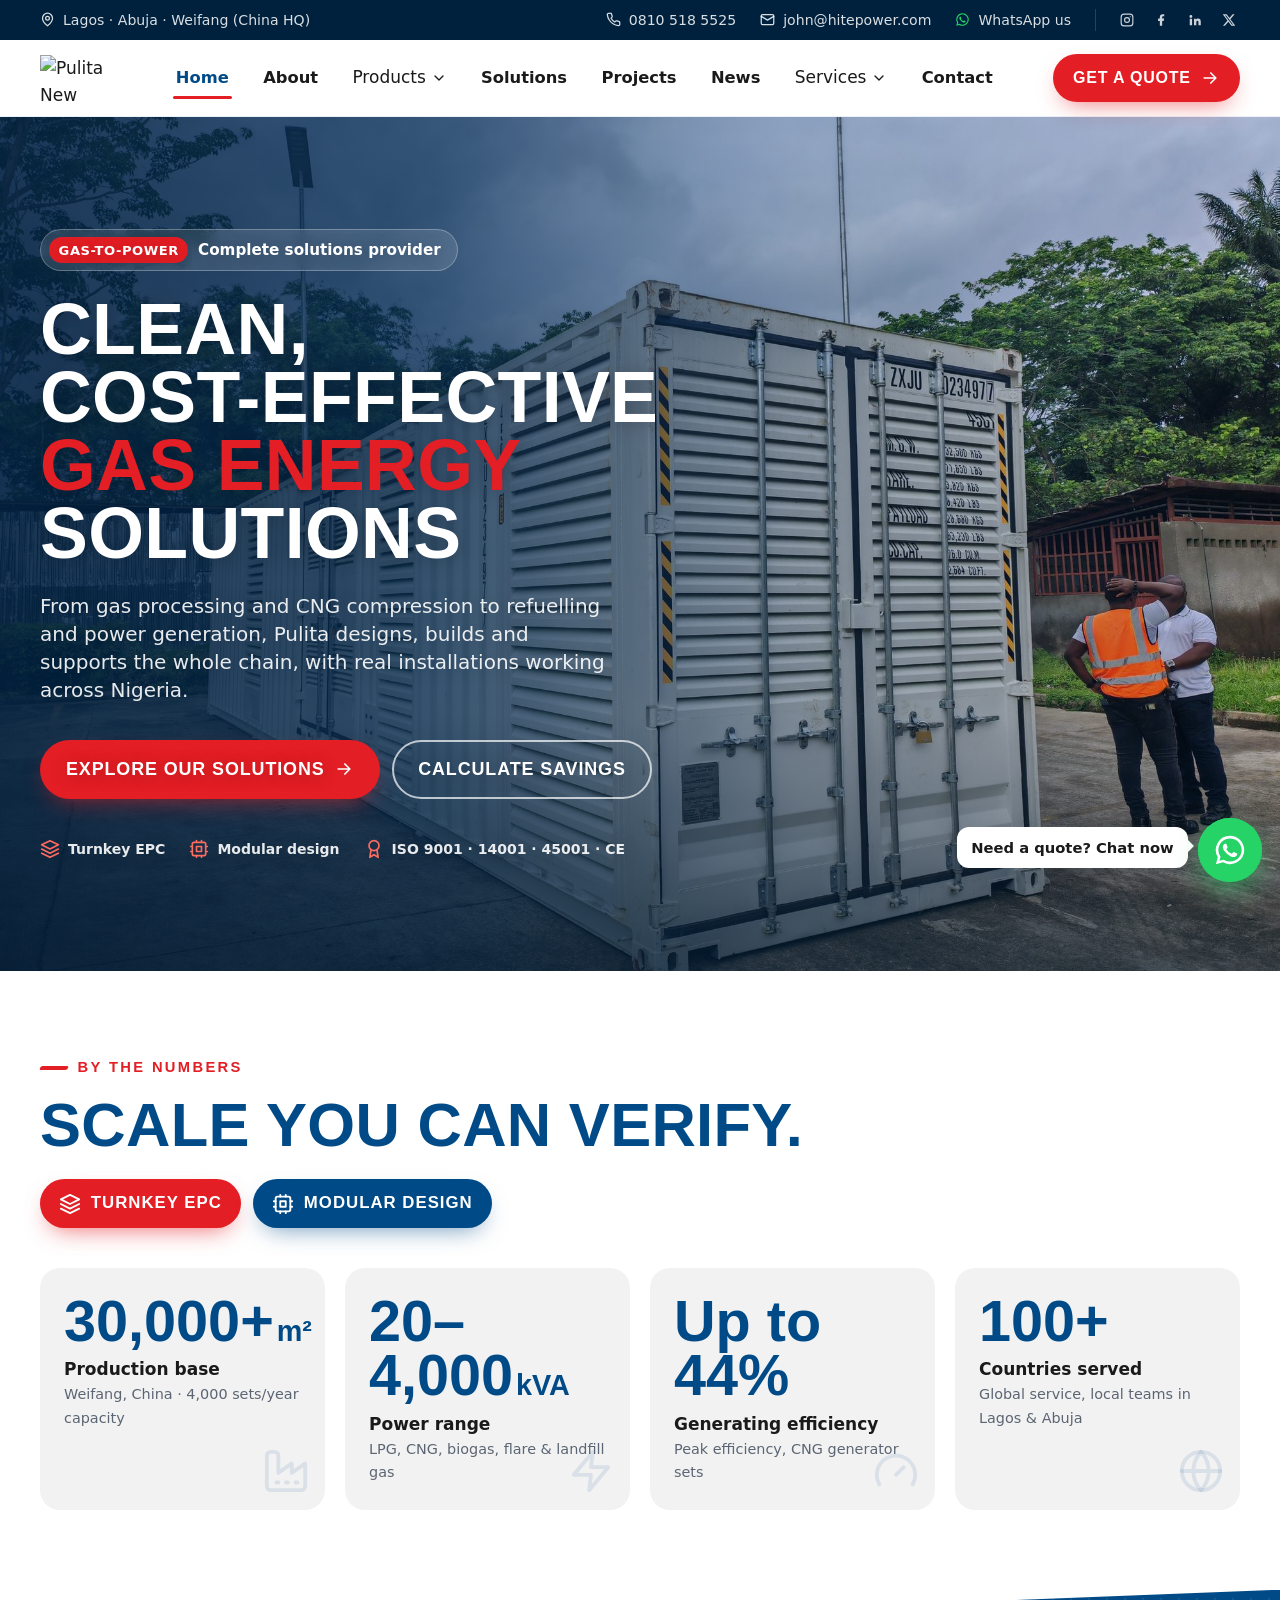
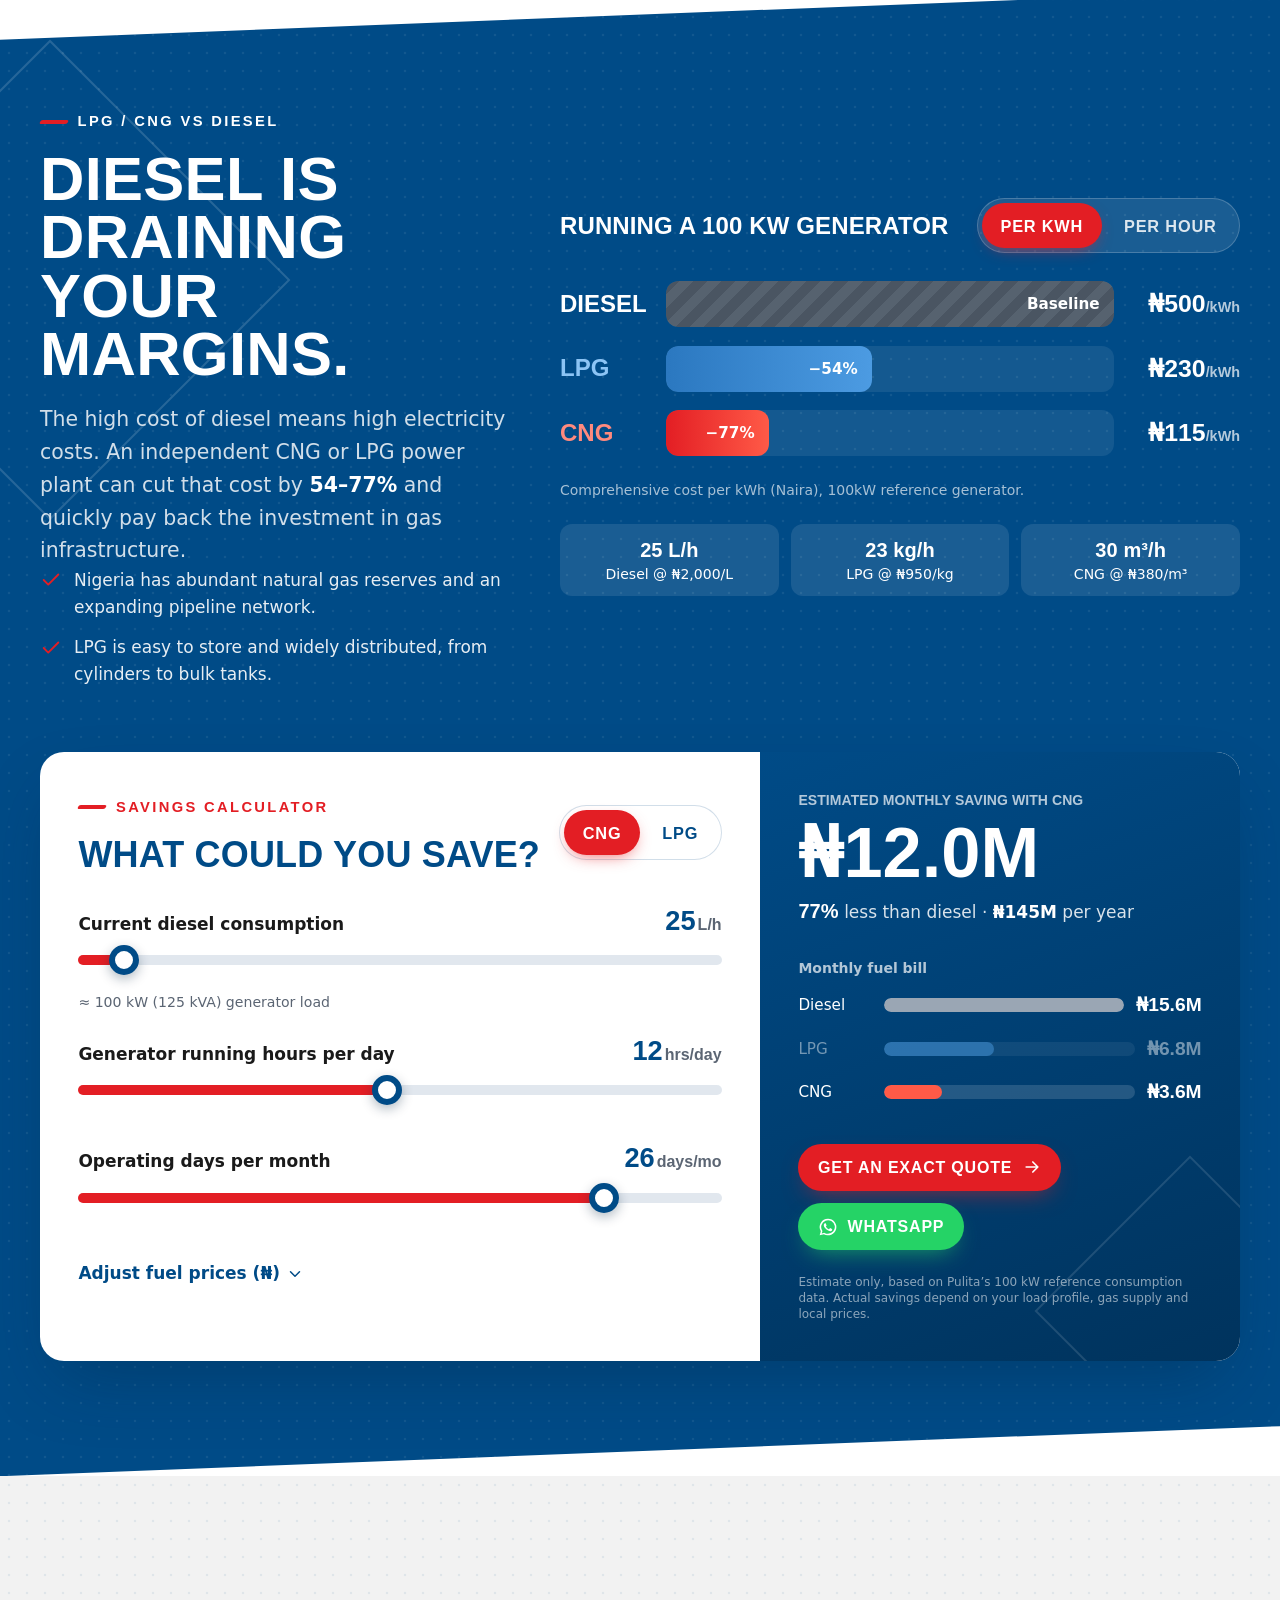
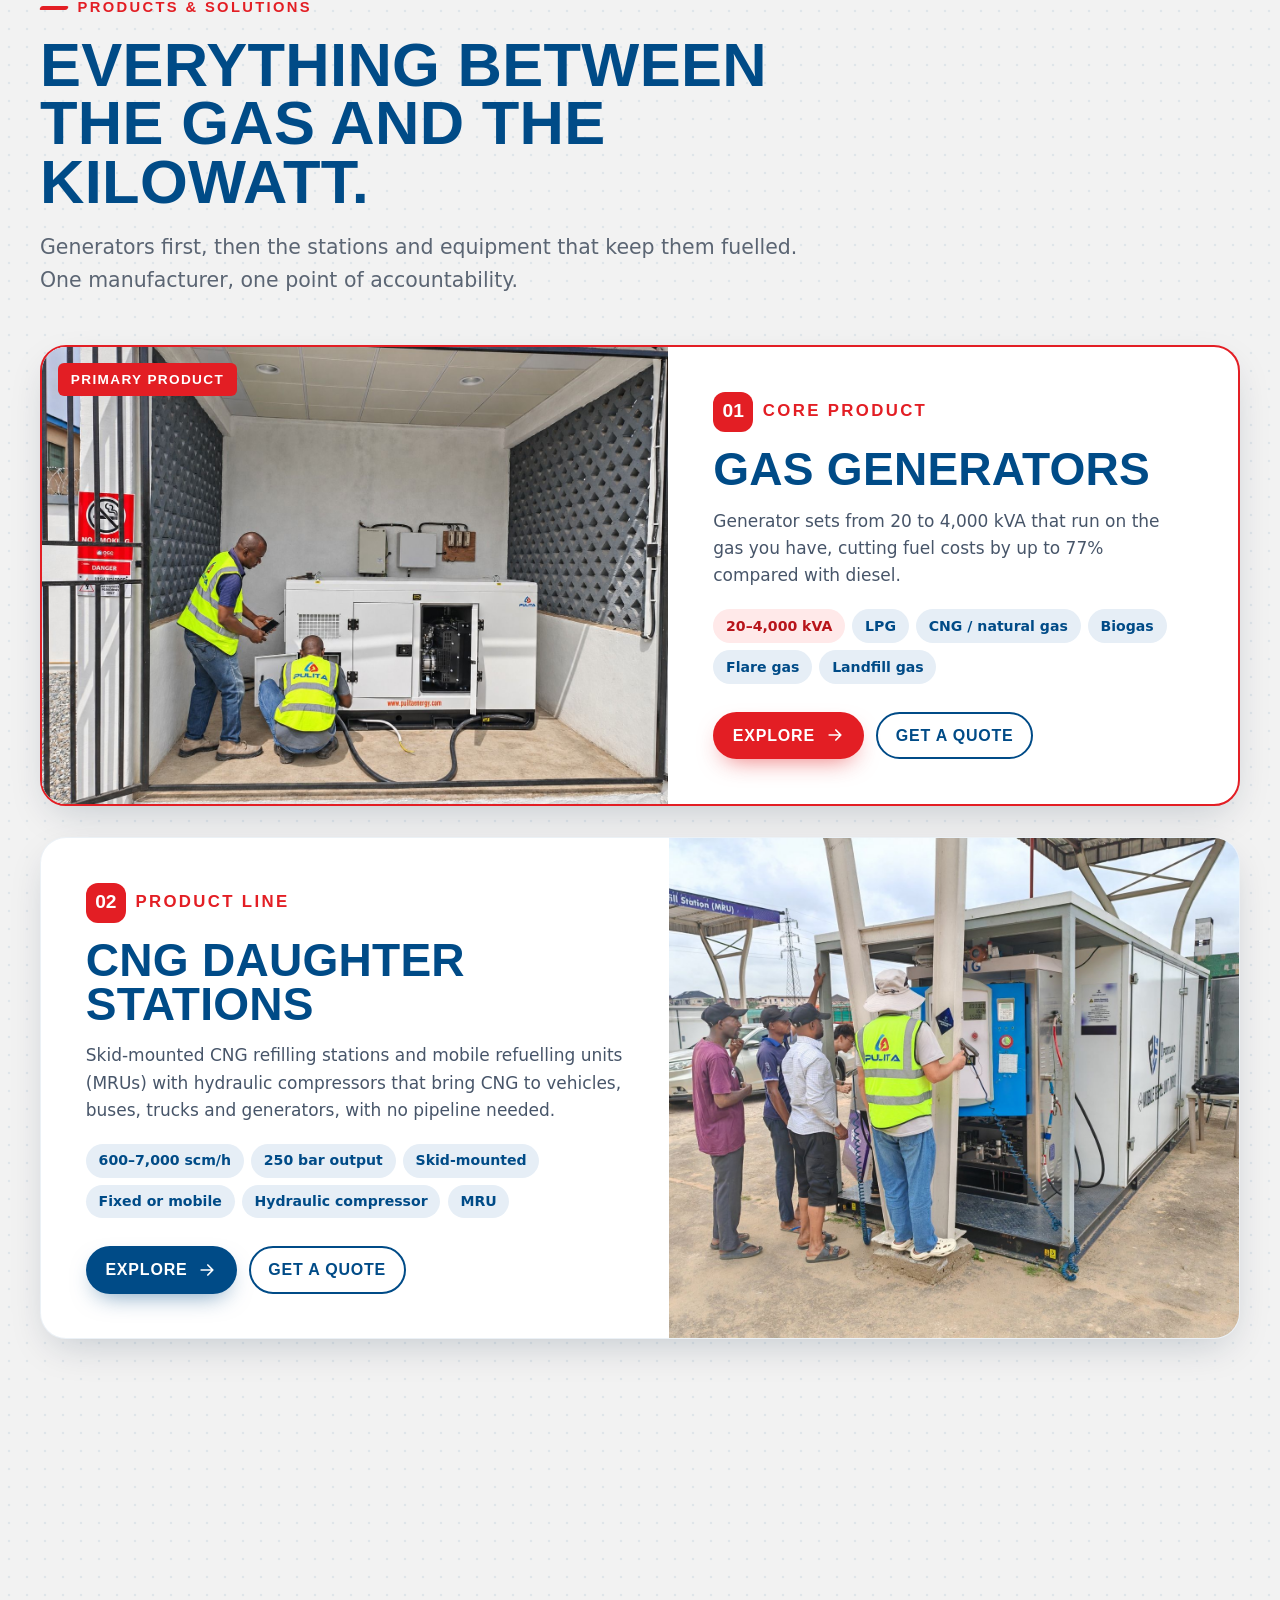
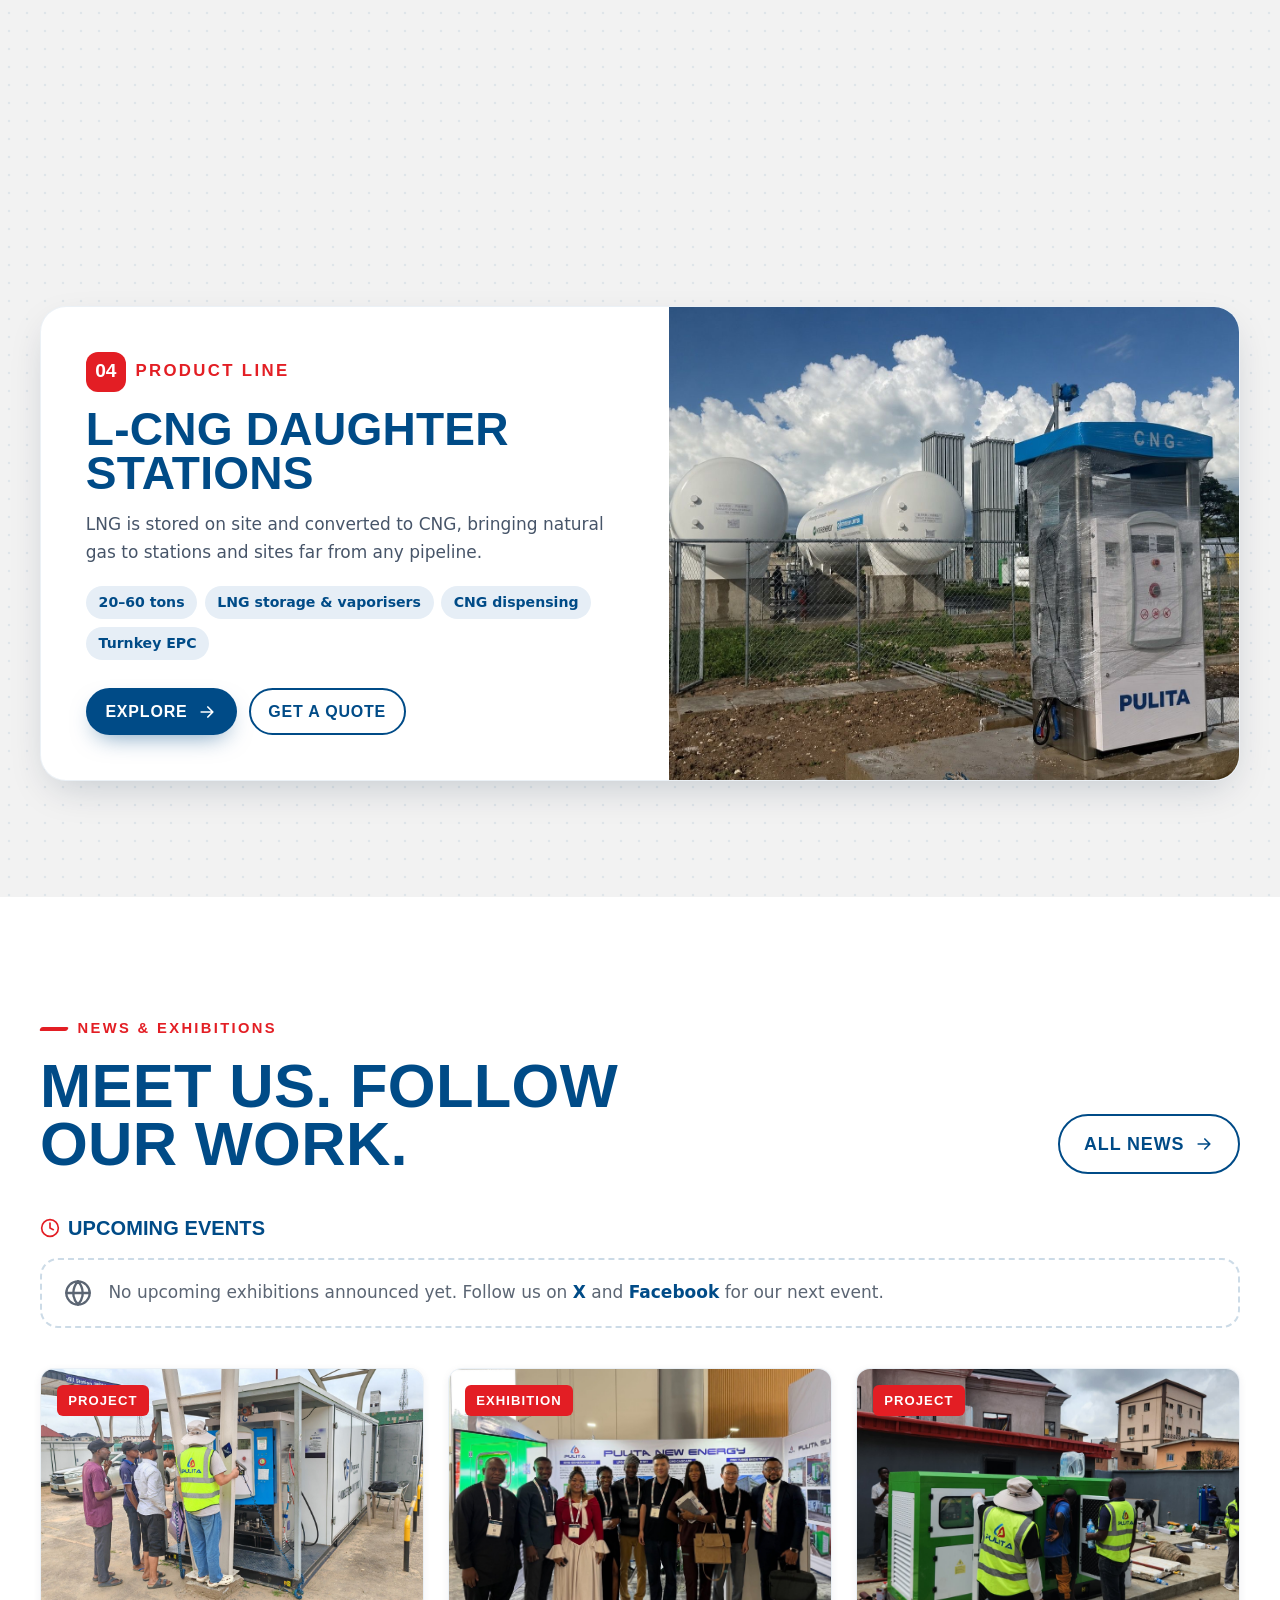
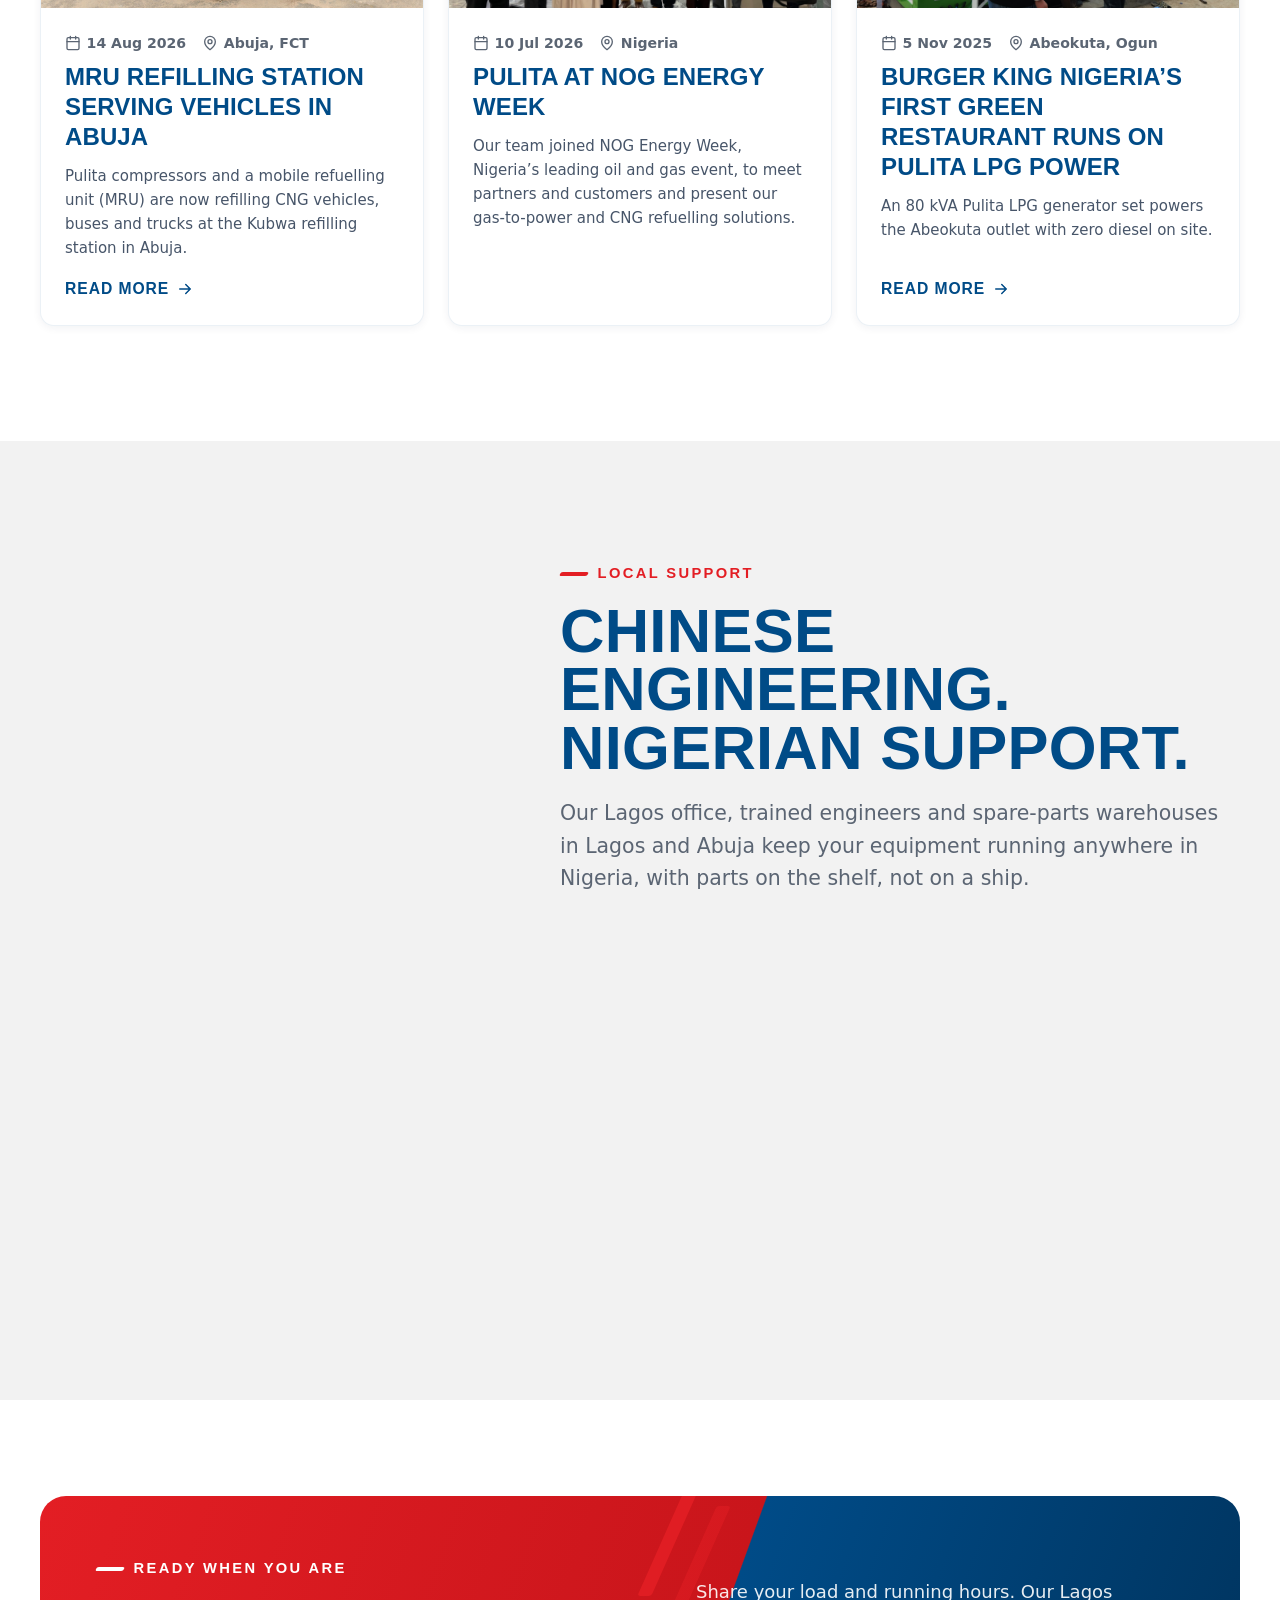
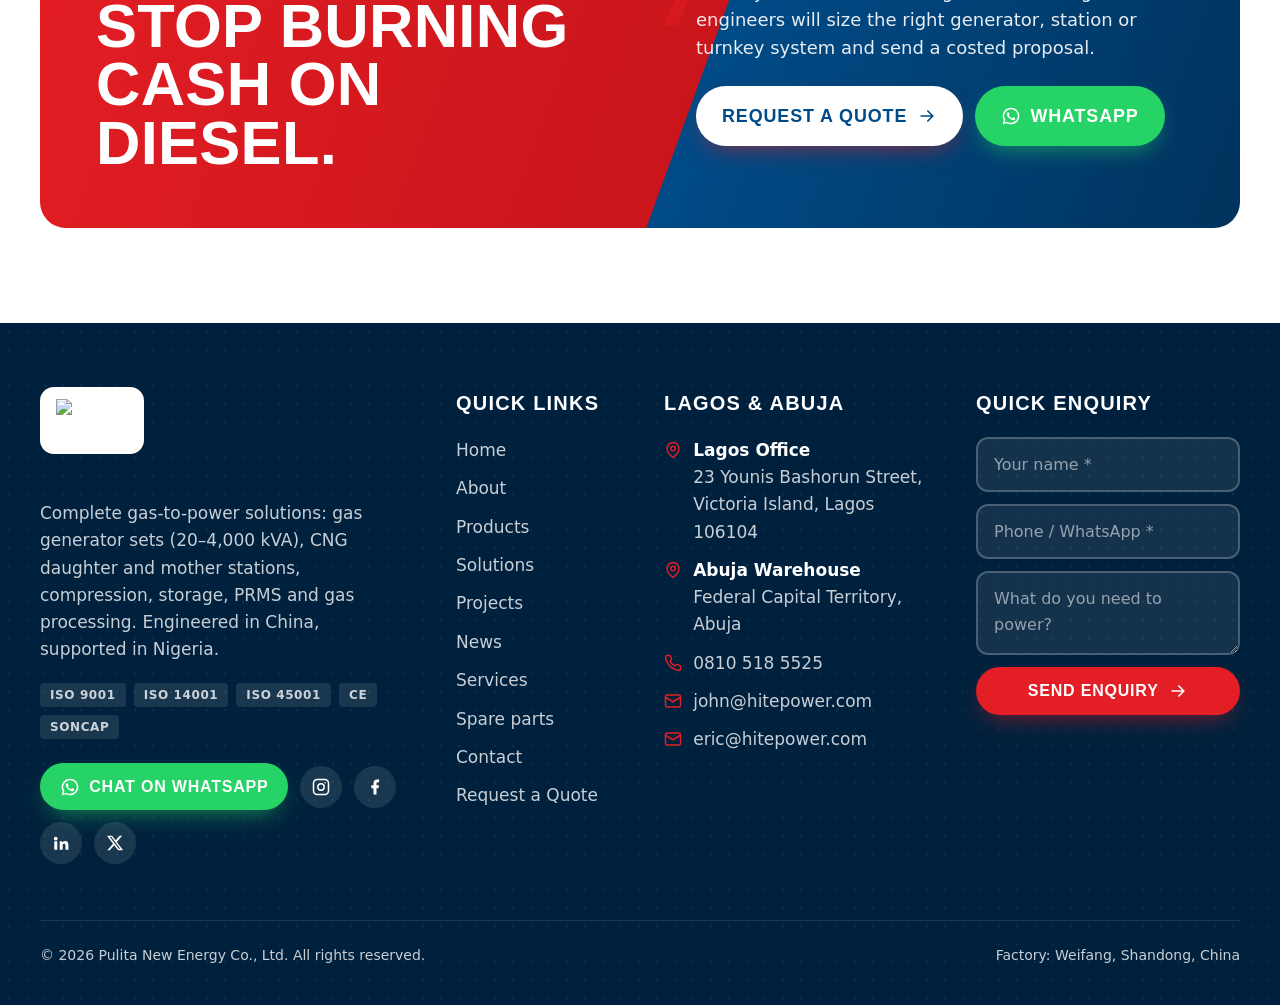
==== commit f7e52561: "Add files via upload" ====
--- a/pulita-website/index.html
+++ b/pulita-website/index.html
@@ -60,7 +60,7 @@
 <section class="hero3">
   <div class="hero3-bg" data-hero-bg>
     <img class="hero3-slide is-active" src="assets/images/hero-pulita-container-genset-install.jpg" alt="Pulita containerized gas generator being installed by crane on site" fetchpriority="high" style="object-position:60% 78%">
-    <img class="hero3-slide" src="assets/images/hero-uyo-cng-power-plant.jpg" alt="Containerized Pulita CNG generator sets at a 3.6 MW hotel power plant in Uyo" loading="lazy">
+    <img class="hero3-slide" src="assets/images/hero-cng-genset-cascade-site.jpg" alt="Pulita CNG generator set with CNG cylinder cascade and pressure regulating cabinet on site" loading="lazy">
     <img class="hero3-slide" src="assets/images/hero-ojota-mru-station.jpg" alt="Pulita engineer at a CNG mobile refill unit (MRU) station in Ojota, Lagos" loading="lazy">
   </div>
   <div class="max-w-7xl mx-auto px-5 sm:px-8 lg:px-10 hero3-inner">
@@ -222,7 +222,7 @@
     <p class="tier-no"><b>02</b>Product line</p>
     <h3 class="font-display font-extrabold uppercase text-blue-brand leading-[.95] mt-4" style="font-size:clamp(2rem,3.6vw,3rem)">CNG Daughter Stations</h3>
     <p class="text-slate-600 mt-4 text-[17px]">Skid-mounted CNG refilling stations and mobile refuelling units (MRUs) with hydraulic compressors that bring CNG to vehicles, buses, trucks and generators, with no pipeline needed.</p>
-    <div class="chip-row mt-5"><span class="chip">600&ndash;7,000 scm/h</span><span class="chip">200 bar output</span><span class="chip">Skid-mounted</span><span class="chip">Fixed or mobile</span><span class="chip">Hydraulic compressor</span><span class="chip">MRU</span></div>
+    <div class="chip-row mt-5"><span class="chip">600&ndash;7,000 scm/h</span><span class="chip">250 bar output</span><span class="chip">Skid-mounted</span><span class="chip">Fixed or mobile</span><span class="chip">Hydraulic compressor</span><span class="chip">MRU</span></div>
     
     <div class="flex flex-wrap gap-3 mt-7"><a class="btn btn-blue btn-sm" href="products.html#mru">Explore <svg class="arrow" viewBox="0 0 24 24" fill="none" stroke="currentColor" stroke-width="2" stroke-linecap="round" stroke-linejoin="round" aria-hidden="true"><path d="M5 12h14M13 6l6 6-6 6"/></svg></a><a class="btn btn-outline btn-sm" href="services.html?interest=CNG%20Daughter%20Stations#quote">Get a quote</a></div>
   </div>
@@ -242,11 +242,11 @@
   <div class="tier-media"><img src="assets/images/solution-lcng-station.jpg" alt="L-CNG station with LNG storage tanks and a Pulita CNG dispenser" loading="lazy" style="object-position:55% 50%"></div>
   <div class="tier-body">
     <p class="tier-no"><b>04</b>Product line</p>
-    <h3 class="font-display font-extrabold uppercase text-blue-brand leading-[.95] mt-4" style="font-size:clamp(2rem,3.6vw,3rem)">L-CNG Mother Stations</h3>
+    <h3 class="font-display font-extrabold uppercase text-blue-brand leading-[.95] mt-4" style="font-size:clamp(2rem,3.6vw,3rem)">L-CNG Daughter Stations</h3>
     <p class="text-slate-600 mt-4 text-[17px]">LNG is stored on site and converted to CNG, bringing natural gas to stations and sites far from any pipeline.</p>
     <div class="chip-row mt-5"><span class="chip">20&ndash;60 tons</span><span class="chip">LNG storage &amp; vaporisers</span><span class="chip">CNG dispensing</span><span class="chip">Turnkey EPC</span></div>
     
-    <div class="flex flex-wrap gap-3 mt-7"><a class="btn btn-blue btn-sm" href="solutions.html#lcng">Explore <svg class="arrow" viewBox="0 0 24 24" fill="none" stroke="currentColor" stroke-width="2" stroke-linecap="round" stroke-linejoin="round" aria-hidden="true"><path d="M5 12h14M13 6l6 6-6 6"/></svg></a><a class="btn btn-outline btn-sm" href="services.html?interest=L-CNG%20Mother%20Stations#quote">Get a quote</a></div>
+    <div class="flex flex-wrap gap-3 mt-7"><a class="btn btn-blue btn-sm" href="solutions.html#lcng">Explore <svg class="arrow" viewBox="0 0 24 24" fill="none" stroke="currentColor" stroke-width="2" stroke-linecap="round" stroke-linejoin="round" aria-hidden="true"><path d="M5 12h14M13 6l6 6-6 6"/></svg></a><a class="btn btn-outline btn-sm" href="services.html?interest=L-CNG%20Daughter%20Stations#quote">Get a quote</a></div>
   </div>
 </article>
     </div>
@@ -342,8 +342,10 @@
         <ul class="footer-list">
           <li><svg viewBox="0 0 24 24" fill="none" stroke="currentColor" stroke-width="2" stroke-linecap="round" stroke-linejoin="round" aria-hidden="true"><path d="M20 10c0 6-8 12-8 12s-8-6-8-12a8 8 0 0 1 16 0Z"/><circle cx="12" cy="10" r="3"/></svg><span><b class="text-white">Lagos Office</b><br><span data-ct="lagos_address">23 Younis Bashorun Street, Victoria Island, Lagos 106104</span></span></li>
           <li><svg viewBox="0 0 24 24" fill="none" stroke="currentColor" stroke-width="2" stroke-linecap="round" stroke-linejoin="round" aria-hidden="true"><path d="M20 10c0 6-8 12-8 12s-8-6-8-12a8 8 0 0 1 16 0Z"/><circle cx="12" cy="10" r="3"/></svg><span><b class="text-white">Abuja Warehouse</b><br><span data-ct="abuja_address">Federal Capital Territory, Abuja</span></span></li>
-          <li><svg viewBox="0 0 24 24" fill="none" stroke="currentColor" stroke-width="2" stroke-linecap="round" stroke-linejoin="round" aria-hidden="true"><path d="M22 16.92v3a2 2 0 0 1-2.18 2 19.79 19.79 0 0 1-8.63-3.07 19.5 19.5 0 0 1-6-6 19.79 19.79 0 0 1-3.07-8.67A2 2 0 0 1 4.11 2h3a2 2 0 0 1 2 1.72 12.84 12.84 0 0 0 .7 2.81 2 2 0 0 1-.45 2.11L8.09 9.91a16 16 0 0 0 6 6l1.27-1.27a2 2 0 0 1 2.11-.45 12.84 12.84 0 0 0 2.81.7A2 2 0 0 1 22 16.92z"/></svg><span><a href="tel:+2348105185525" data-ch="phone"><span data-ct="phone">0810 518 5525</span></a><span data-cwrap="phone2" hidden> &middot; <a href="tel:" data-ch="phone2"><span data-ct="phone2"></span></a></span></span></li>
+          <li><svg viewBox="0 0 24 24" fill="none" stroke="currentColor" stroke-width="2" stroke-linecap="round" stroke-linejoin="round" aria-hidden="true"><path d="M22 16.92v3a2 2 0 0 1-2.18 2 19.79 19.79 0 0 1-8.63-3.07 19.5 19.5 0 0 1-6-6 19.79 19.79 0 0 1-3.07-8.67A2 2 0 0 1 4.11 2h3a2 2 0 0 1 2 1.72 12.84 12.84 0 0 0 .7 2.81 2 2 0 0 1-.45 2.11L8.09 9.91a16 16 0 0 0 6 6l1.27-1.27a2 2 0 0 1 2.11-.45 12.84 12.84 0 0 0 2.81.7A2 2 0 0 1 22 16.92z"/></svg><a href="tel:+2348105185525" data-ch="phone"><span data-ct="phone">0810 518 5525</span></a></li>
+          <li data-cwrap="phone2"><svg viewBox="0 0 24 24" fill="none" stroke="currentColor" stroke-width="2" stroke-linecap="round" stroke-linejoin="round" aria-hidden="true"><path d="M22 16.92v3a2 2 0 0 1-2.18 2 19.79 19.79 0 0 1-8.63-3.07 19.5 19.5 0 0 1-6-6 19.79 19.79 0 0 1-3.07-8.67A2 2 0 0 1 4.11 2h3a2 2 0 0 1 2 1.72 12.84 12.84 0 0 0 .7 2.81 2 2 0 0 1-.45 2.11L8.09 9.91a16 16 0 0 0 6 6l1.27-1.27a2 2 0 0 1 2.11-.45 12.84 12.84 0 0 0 2.81.7A2 2 0 0 1 22 16.92z"/></svg><a href="tel:+2348030800999" data-ch="phone2"><span data-ct="phone2">0803 080 0999</span></a></li>
           <li><svg viewBox="0 0 24 24" fill="none" stroke="currentColor" stroke-width="2" stroke-linecap="round" stroke-linejoin="round" aria-hidden="true"><rect x="2" y="4" width="20" height="16" rx="2"/><path d="m22 7-10 6L2 7"/></svg><a href="mailto:john@hitepower.com" data-ch="email"><span data-ct="email">john@hitepower.com</span></a></li>
+          <li data-cwrap="email2"><svg viewBox="0 0 24 24" fill="none" stroke="currentColor" stroke-width="2" stroke-linecap="round" stroke-linejoin="round" aria-hidden="true"><rect x="2" y="4" width="20" height="16" rx="2"/><path d="m22 7-10 6L2 7"/></svg><a href="mailto:eric@hitepower.com" data-ch="email2"><span data-ct="email2">eric@hitepower.com</span></a></li>
         </ul>
       </div>
       <div class="lg:col-span-3 on-dark">
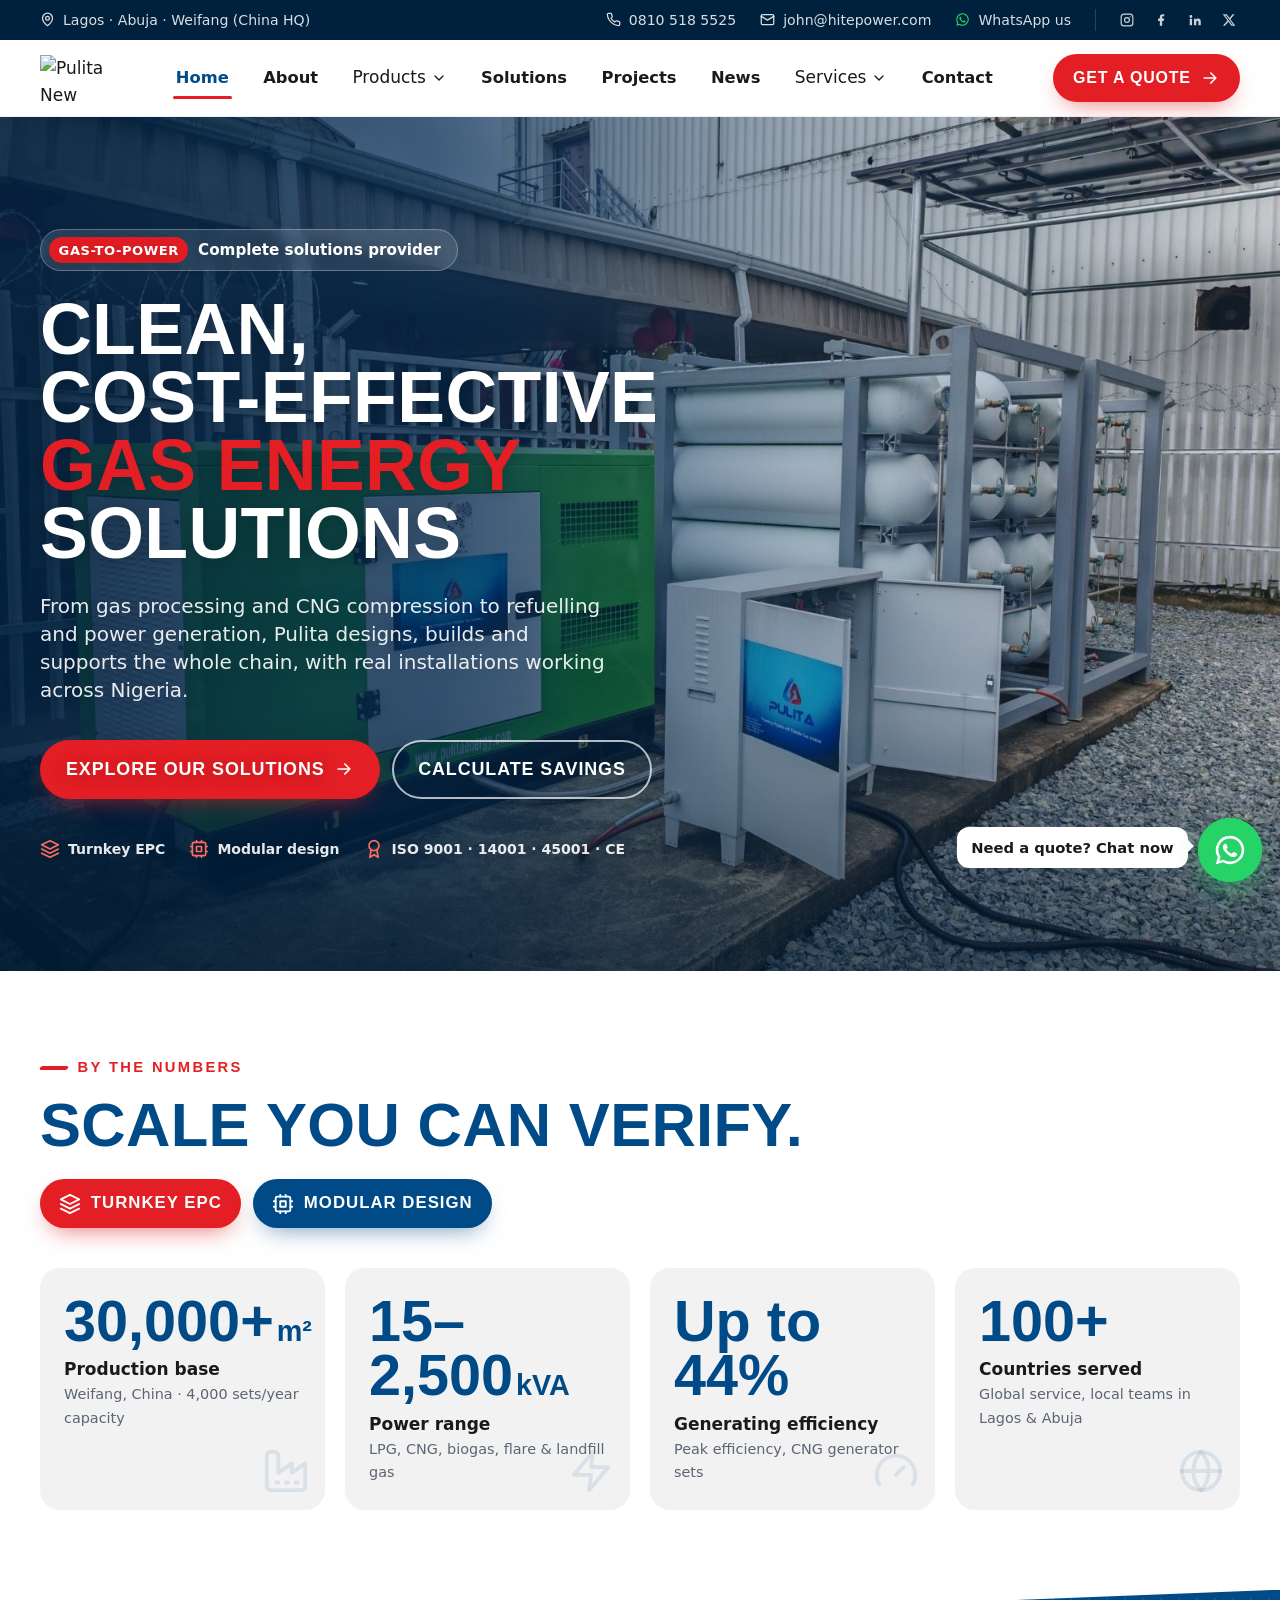
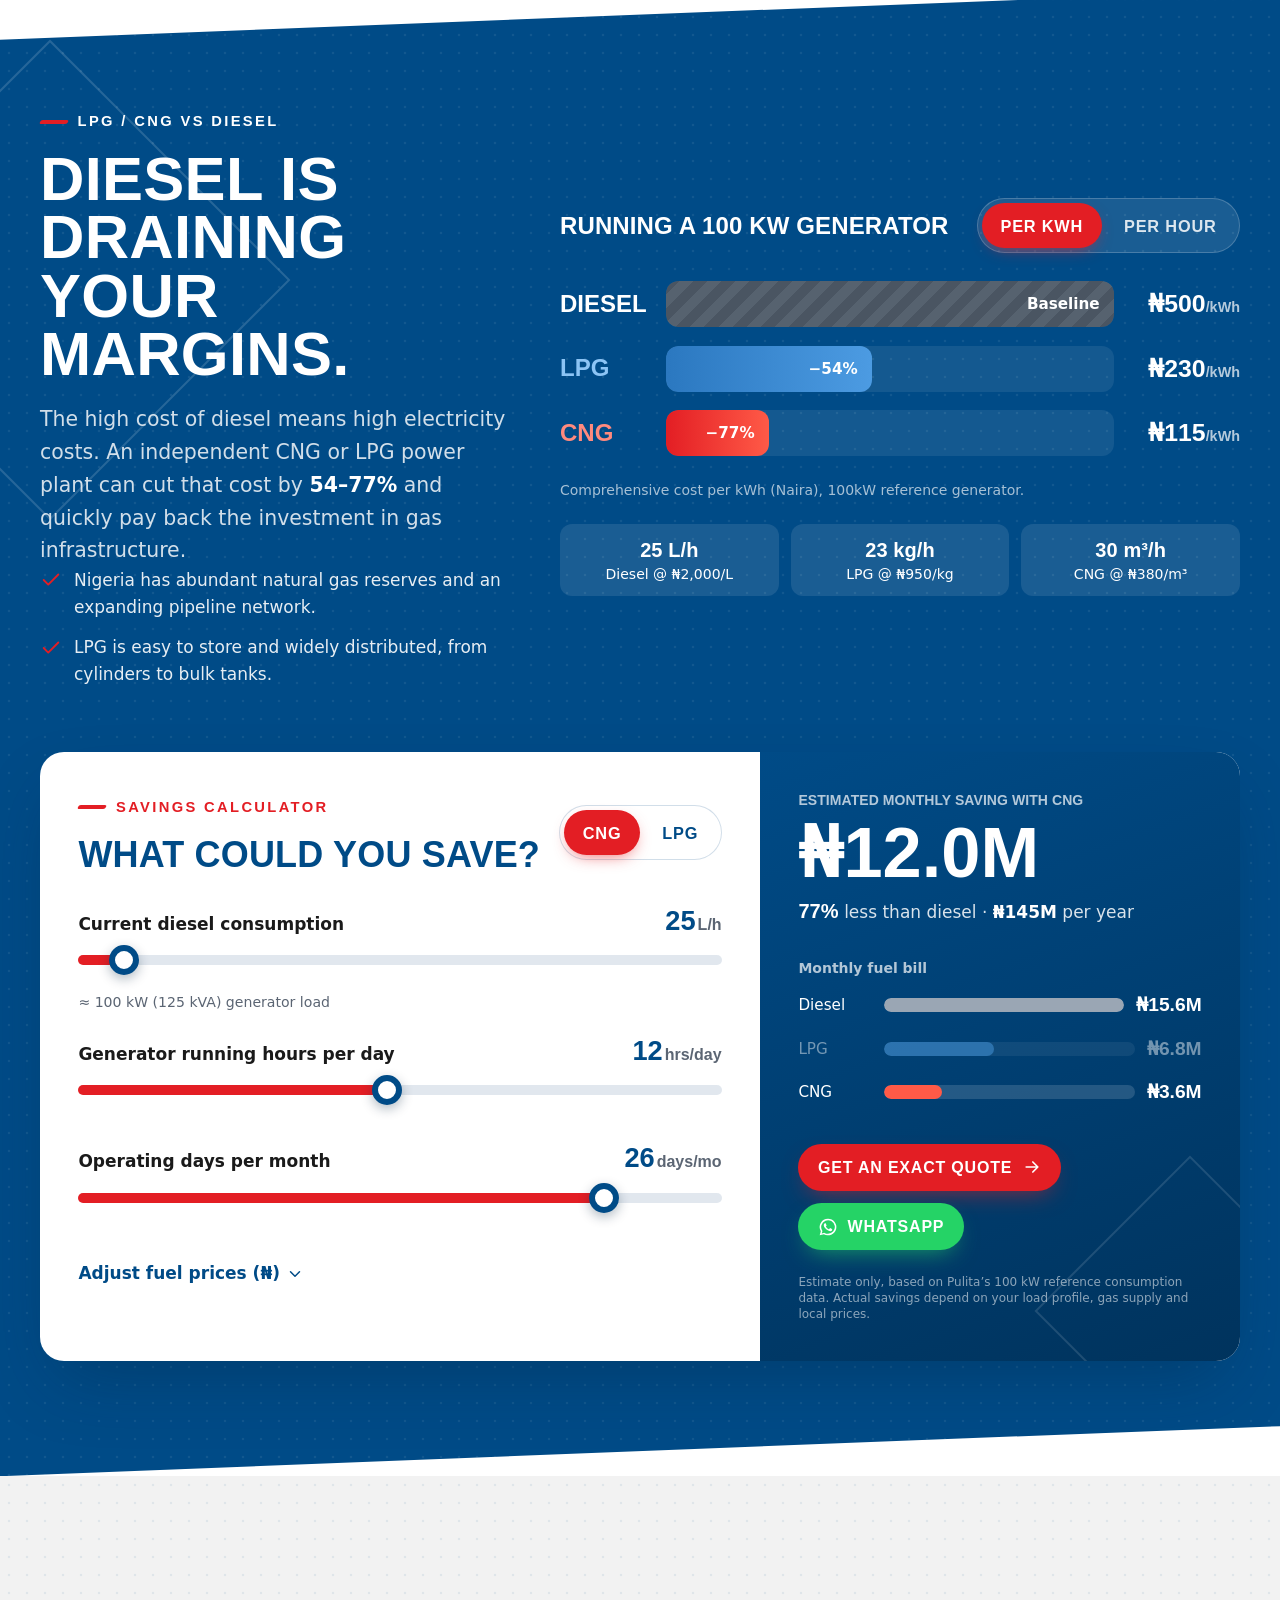
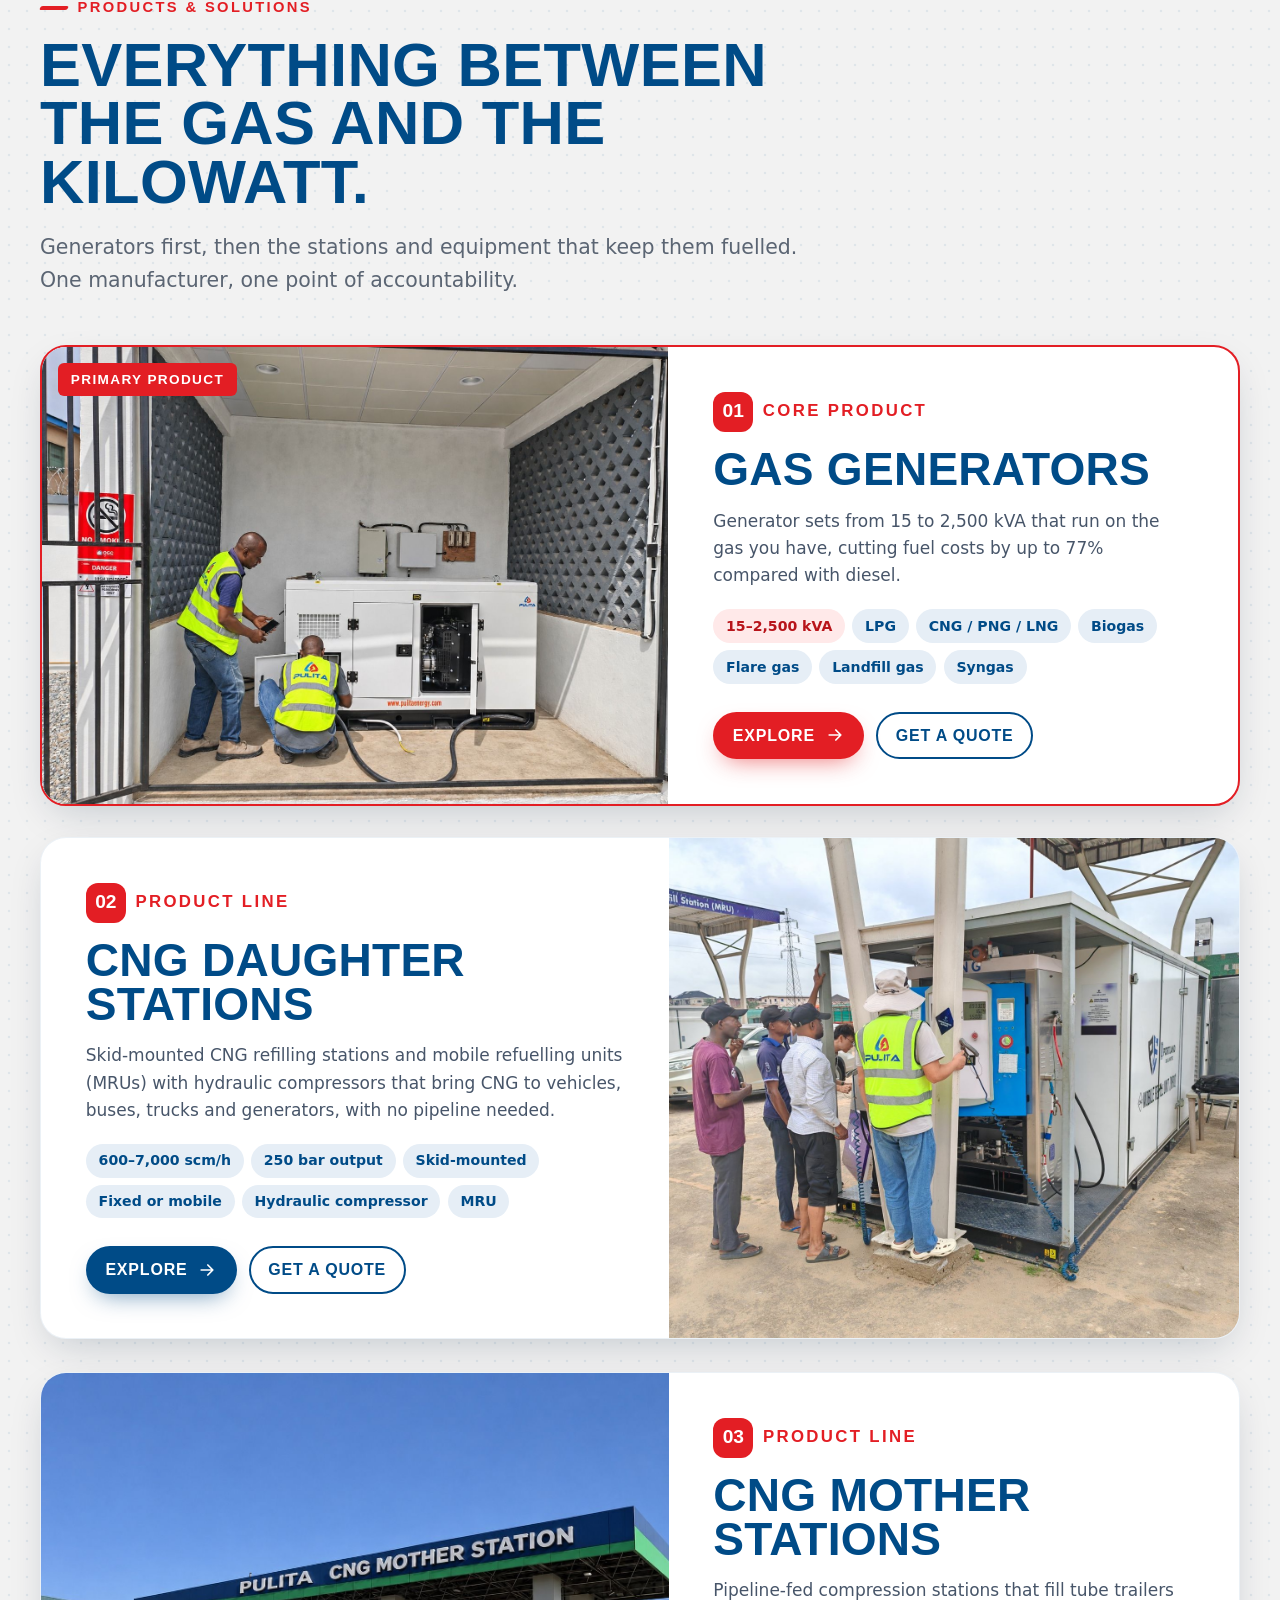
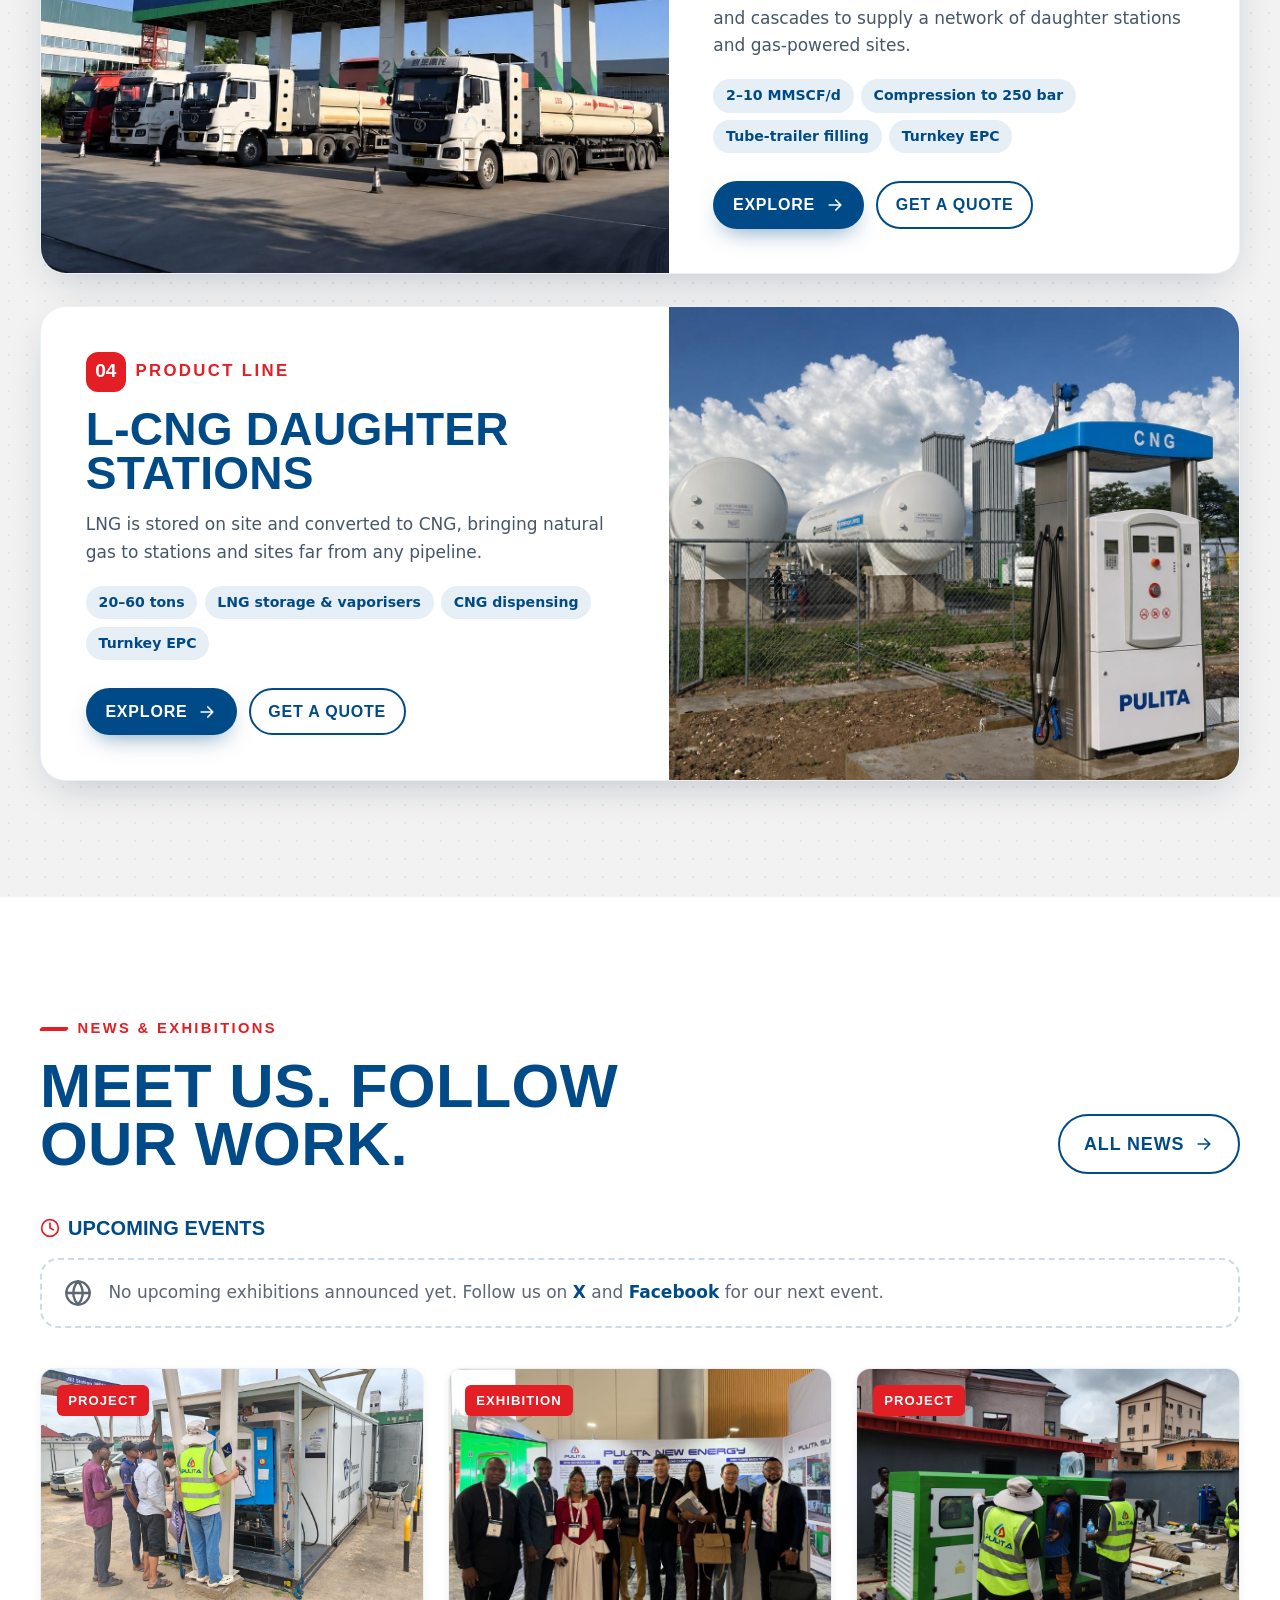
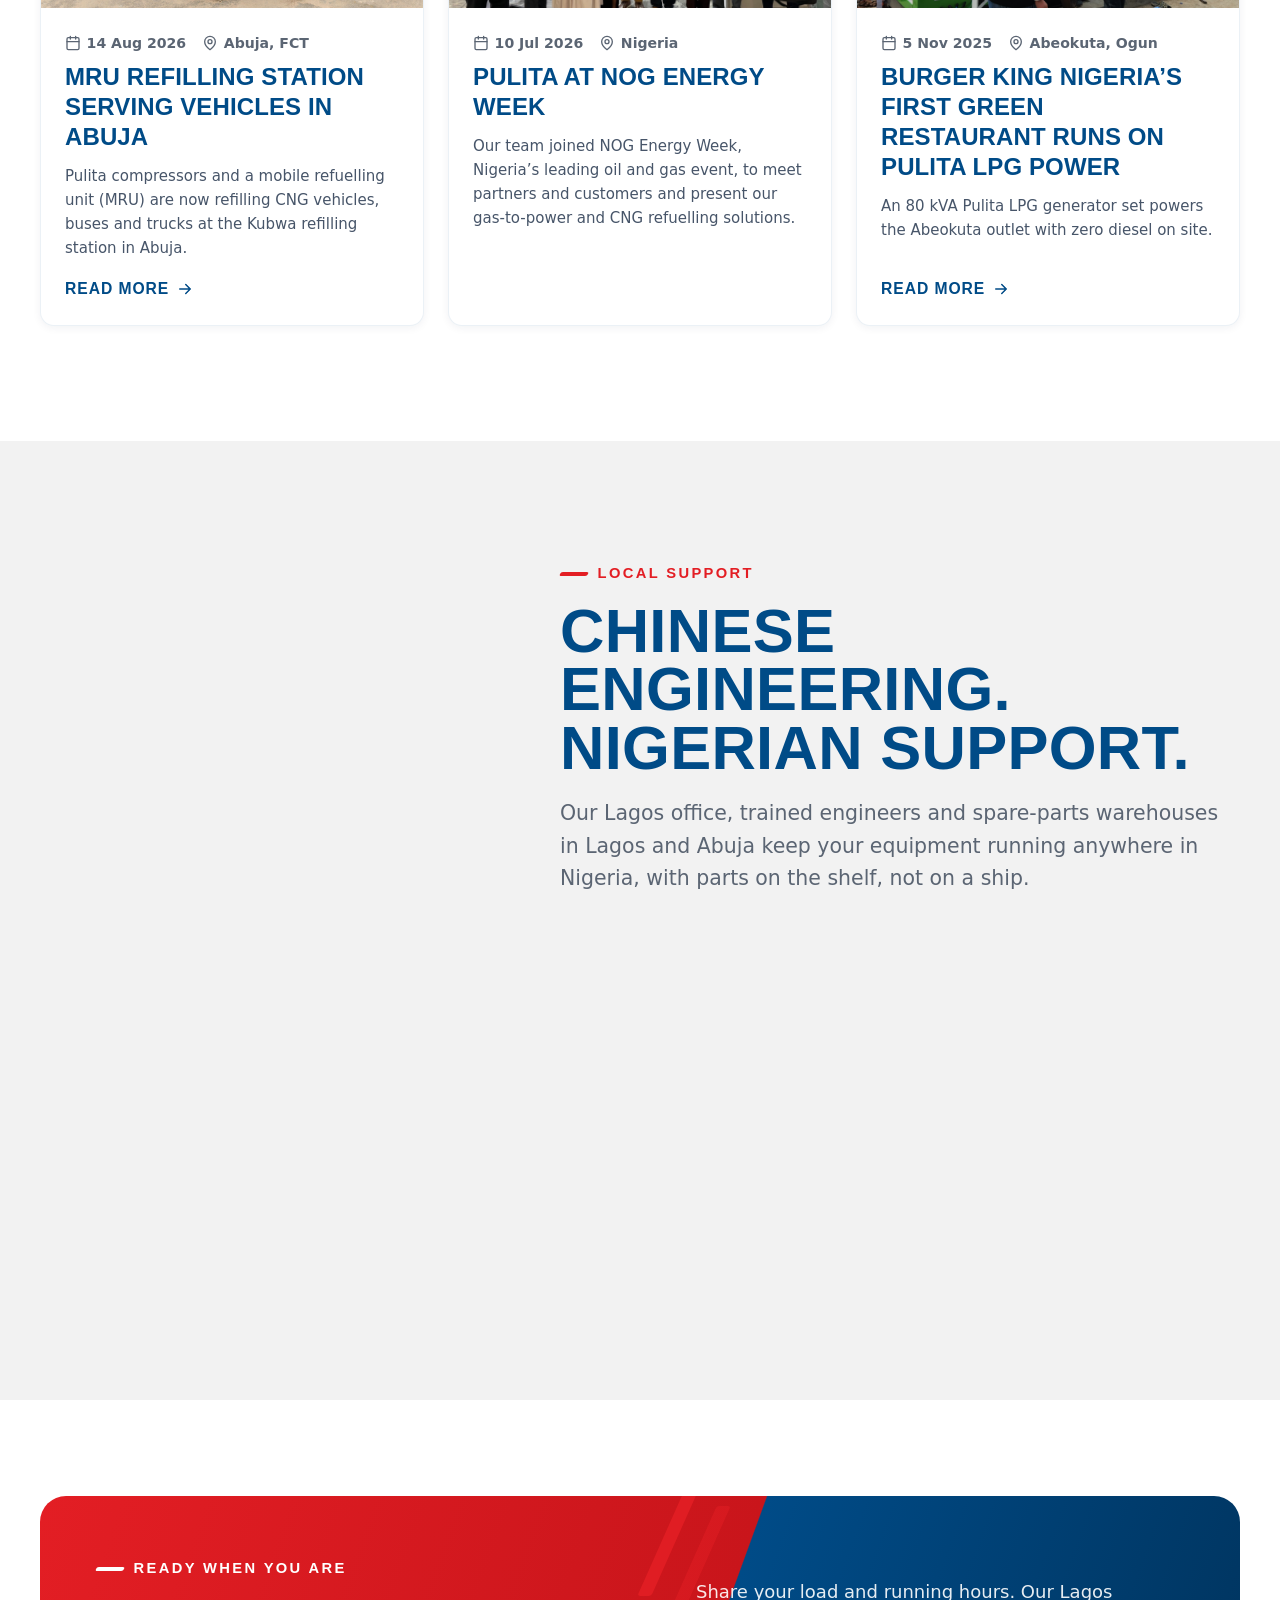
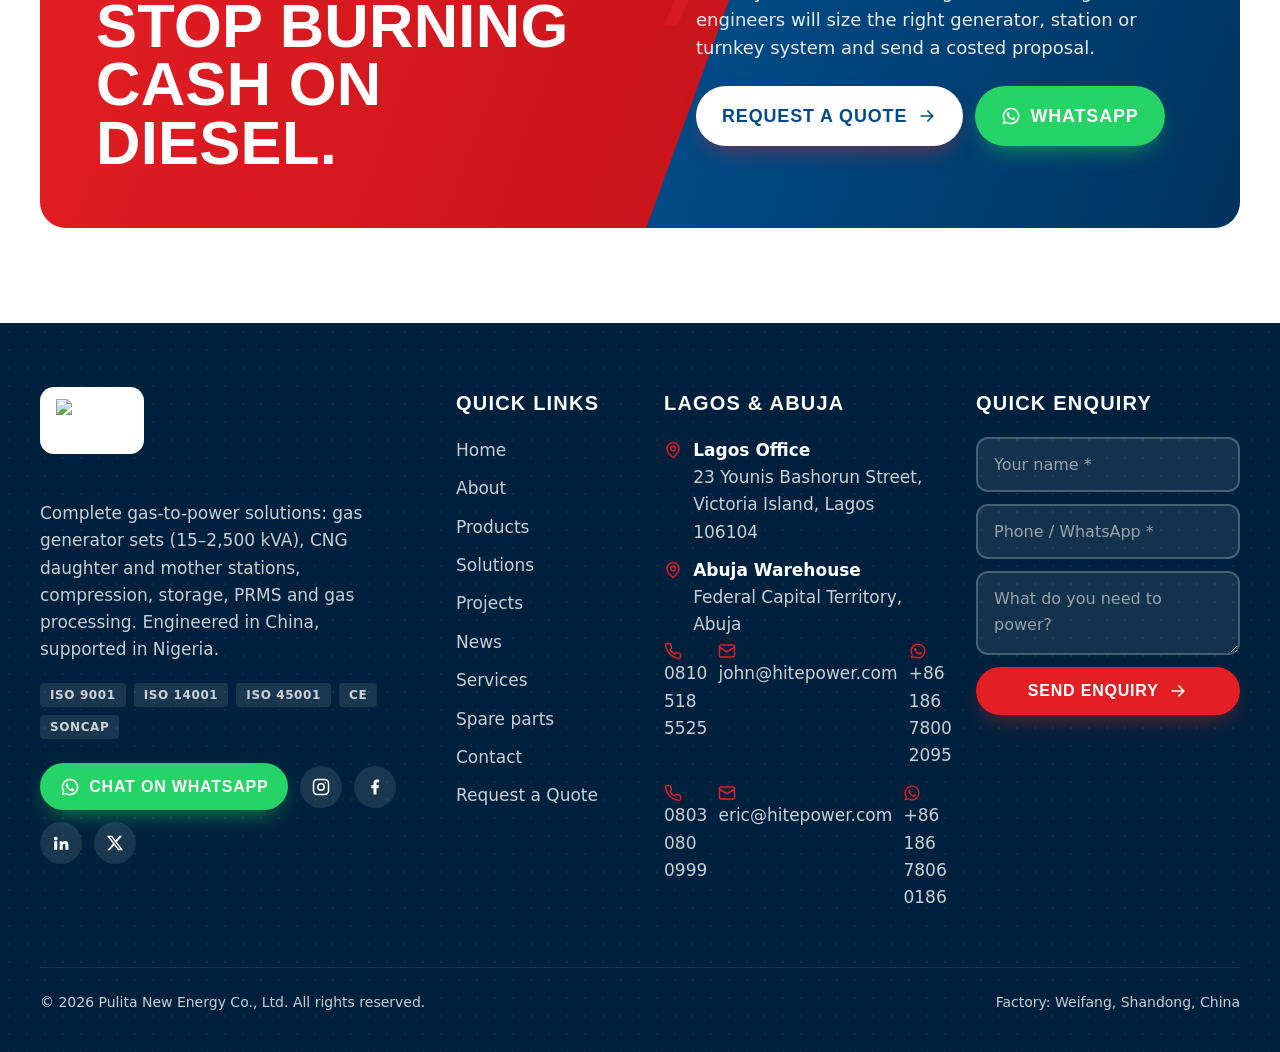
==== commit cf020d5b: "Add files via upload" ====
--- a/pulita-website/index.html
+++ b/pulita-website/index.html
@@ -4,13 +4,13 @@
 <meta charset="utf-8">
 <meta name="viewport" content="width=device-width, initial-scale=1, viewport-fit=cover">
 <title>Pulita New Energy | Clean, Cost-Effective Gas Energy Solutions in Nigeria</title>
-<meta name="description" content="Pulita is a complete gas-to-power solutions provider: gas generators (LPG, CNG, biogas, flare and landfill gas, 20–4,000 kVA), CNG daughter and mother stations, compression, storage, PRMS and turnkey EPC, with local support in Lagos and Abuja.">
+<meta name="description" content="Pulita is a complete gas-to-power solutions provider: gas generators (LPG, CNG, biogas, flare, landfill gas and syngas, 15–2,500 kVA), CNG daughter and mother stations, compression, storage, PRMS and turnkey EPC, with local support in Lagos and Abuja.">
 <meta name="theme-color" content="#004B87">
 <link rel="canonical" href="https://www.pulitaenergy.com/">
 <meta property="og:type" content="website">
 <meta property="og:site_name" content="Pulita New Energy">
 <meta property="og:title" content="Pulita New Energy | Clean, Cost-Effective Gas Energy Solutions in Nigeria">
-<meta property="og:description" content="Pulita is a complete gas-to-power solutions provider: gas generators (LPG, CNG, biogas, flare and landfill gas, 20–4,000 kVA), CNG daughter and mother stations, compression, storage, PRMS and turnkey EPC, with local support in Lagos and Abuja.">
+<meta property="og:description" content="Pulita is a complete gas-to-power solutions provider: gas generators (LPG, CNG, biogas, flare, landfill gas and syngas, 15–2,500 kVA), CNG daughter and mother stations, compression, storage, PRMS and turnkey EPC, with local support in Lagos and Abuja.">
 <meta property="og:image" content="https://www.pulitaenergy.com/assets/images/engineer-laptop-blue-generator.jpg">
 <link rel="icon" type="image/png" href="assets/images/favicon.png">
 <!-- Tailwind CSS: pre-compiled locally so the site works offline and loads fast.
@@ -18,7 +18,7 @@
      <script src="https://cdn.tailwindcss.com"></script> -->
 <link rel="stylesheet" href="assets/css/tailwind.css">
 <link rel="stylesheet" href="assets/css/styles.css">
-<script type="application/ld+json">{"@context":"https://schema.org","@type":"Organization","name":"Pulita New Energy Co., Ltd","url":"https://www.pulitaenergy.com/","logo":"https://www.pulitaenergy.com/assets/images/pulita-logo.png","email":"john@hitepower.com","telephone":"+2348105185525","address":{"@type":"PostalAddress","streetAddress":"23 Younis Bashorun Street","addressLocality":"Victoria Island","addressRegion":"Lagos","postalCode":"106104","addressCountry":"NG"}}</script>
+<script type="application/ld+json">{"@context":"https://schema.org","@type":"Organization","name":"Pulita New Energy Co., Ltd","url":"https://www.pulitaenergy.com/","logo":"https://www.pulitaenergy.com/assets/images/pulita-logo.png","email":"eric@hitepower.com","telephone":["+2348105185525","+2348030800999"],"address":{"@type":"PostalAddress","streetAddress":"23 Younis Bashorun Street","addressLocality":"Victoria Island","addressRegion":"Lagos","postalCode":"106104","addressCountry":"NG"}}</script>
 </head>
 <body>
 <a class="skip-link" href="#main">Skip to content</a>
@@ -27,8 +27,8 @@
     <div class="flex items-center gap-2"><svg viewBox="0 0 24 24" fill="none" stroke="currentColor" stroke-width="2" stroke-linecap="round" stroke-linejoin="round" aria-hidden="true"><path d="M20 10c0 6-8 12-8 12s-8-6-8-12a8 8 0 0 1 16 0Z"/><circle cx="12" cy="10" r="3"/></svg><span>Lagos &middot; Abuja &middot; Weifang (China HQ)</span></div>
     <div class="flex items-center gap-6">
       <a class="flex items-center gap-2" href="tel:+2348105185525" data-ch="phone"><svg viewBox="0 0 24 24" fill="none" stroke="currentColor" stroke-width="2" stroke-linecap="round" stroke-linejoin="round" aria-hidden="true"><path d="M22 16.92v3a2 2 0 0 1-2.18 2 19.79 19.79 0 0 1-8.63-3.07 19.5 19.5 0 0 1-6-6 19.79 19.79 0 0 1-3.07-8.67A2 2 0 0 1 4.11 2h3a2 2 0 0 1 2 1.72 12.84 12.84 0 0 0 .7 2.81 2 2 0 0 1-.45 2.11L8.09 9.91a16 16 0 0 0 6 6l1.27-1.27a2 2 0 0 1 2.11-.45 12.84 12.84 0 0 0 2.81.7A2 2 0 0 1 22 16.92z"/></svg><span data-ct="phone">0810 518 5525</span></a>
-      <a class="flex items-center gap-2" href="mailto:john@hitepower.com" data-ch="email"><svg viewBox="0 0 24 24" fill="none" stroke="currentColor" stroke-width="2" stroke-linecap="round" stroke-linejoin="round" aria-hidden="true"><rect x="2" y="4" width="20" height="16" rx="2"/><path d="m22 7-10 6L2 7"/></svg><span data-ct="email">john@hitepower.com</span></a>
-      <a class="flex items-center gap-2" href="https://wa.me/2348105185525?text=Hello%20Pulita%2C%20I%27d%20like%20to%20know%20more%20about%20gas%20generators%20for%20my%20business." data-ch="whatsapp" target="_blank" rel="noopener"><span class="inline-block w-[15px] h-[15px] text-[#25D366]"><svg viewBox="0 0 24 24" aria-hidden="true"><path fill="currentColor" d="M12 2a10 10 0 0 0-8.6 15.1L2 22l5.05-1.32A10 10 0 1 0 12 2Zm0 18.2a8.2 8.2 0 0 1-4.18-1.15l-.3-.18-3 .79.8-2.92-.2-.3A8.2 8.2 0 1 1 12 20.2Z"/><path fill="currentColor" d="M16.5 14.2c-.25-.12-1.47-.72-1.7-.8-.23-.09-.4-.13-.56.12-.17.25-.64.8-.79.97-.14.16-.29.18-.54.06a6.7 6.7 0 0 1-3.34-2.92c-.25-.44.25-.4.72-1.34.08-.16.04-.3-.02-.42-.06-.13-.56-1.35-.77-1.85-.2-.48-.41-.42-.56-.42h-.48a.92.92 0 0 0-.67.31 2.8 2.8 0 0 0-.87 2.08 4.87 4.87 0 0 0 1.02 2.58 11.1 11.1 0 0 0 4.26 3.77c1.58.68 2.2.74 3 .62.48-.07 1.47-.6 1.68-1.18.2-.58.2-1.08.14-1.18-.06-.1-.23-.17-.48-.29Z"/></svg></span>WhatsApp us</a>
+      <a class="flex items-center gap-2" href="mailto:eric@hitepower.com" data-ch="email"><svg viewBox="0 0 24 24" fill="none" stroke="currentColor" stroke-width="2" stroke-linecap="round" stroke-linejoin="round" aria-hidden="true"><rect x="2" y="4" width="20" height="16" rx="2"/><path d="m22 7-10 6L2 7"/></svg><span data-ct="email">eric@hitepower.com</span></a>
+      <a class="flex items-center gap-2" href="https://wa.me/8618678002095?text=Hello%20Pulita%2C%20I%27d%20like%20to%20know%20more%20about%20gas%20generators%20for%20my%20business." data-ch="whatsapp" target="_blank" rel="noopener"><span class="inline-block w-[15px] h-[15px] text-[#25D366]"><svg viewBox="0 0 24 24" aria-hidden="true"><path fill="currentColor" d="M12 2a10 10 0 0 0-8.6 15.1L2 22l5.05-1.32A10 10 0 1 0 12 2Zm0 18.2a8.2 8.2 0 0 1-4.18-1.15l-.3-.18-3 .79.8-2.92-.2-.3A8.2 8.2 0 1 1 12 20.2Z"/><path fill="currentColor" d="M16.5 14.2c-.25-.12-1.47-.72-1.7-.8-.23-.09-.4-.13-.56.12-.17.25-.64.8-.79.97-.14.16-.29.18-.54.06a6.7 6.7 0 0 1-3.34-2.92c-.25-.44.25-.4.72-1.34.08-.16.04-.3-.02-.42-.06-.13-.56-1.35-.77-1.85-.2-.48-.41-.42-.56-.42h-.48a.92.92 0 0 0-.67.31 2.8 2.8 0 0 0-.87 2.08 4.87 4.87 0 0 0 1.02 2.58 11.1 11.1 0 0 0 4.26 3.77c1.58.68 2.2.74 3 .62.48-.07 1.47-.6 1.68-1.18.2-.58.2-1.08.14-1.18-.06-.1-.23-.17-.48-.29Z"/></svg></span>WhatsApp us</a>
       <span class="flex items-center gap-3 pl-5 border-l border-white/15"><a class="social-top" data-social="instagram" href="#" aria-label="Pulita on Instagram" title="Instagram"><svg viewBox="0 0 24 24" aria-hidden="true" fill="none" stroke="currentColor" stroke-width="2" stroke-linecap="round" stroke-linejoin="round"><rect x="2" y="2" width="20" height="20" rx="5"/><circle cx="12" cy="12" r="4.2"/><circle cx="17.6" cy="6.4" r="1" fill="currentColor" stroke="none"/></svg></a><a class="social-top" data-social="facebook" href="#" aria-label="Pulita on Facebook" title="Facebook"><svg viewBox="0 0 24 24" aria-hidden="true"><path fill="currentColor" d="M14 13.5h2.5l1-4H14v-2c0-1.03 0-2 2-2h1.5V2.14c-.326-.043-1.557-.14-2.857-.14C11.928 2 10 3.657 10 6.7v2.8H7v4h3V22h4z"/></svg></a><a class="social-top" data-social="linkedin" href="https://www.linkedin.com/company/145459088/" aria-label="Pulita on LinkedIn" title="LinkedIn"><svg viewBox="0 0 24 24" aria-hidden="true"><path fill="currentColor" d="M4.98 3.5a2.5 2.5 0 1 1 0 5 2.5 2.5 0 0 1 0-5ZM3 9.75h4V21H3V9.75Zm6.5 0h3.8v1.54h.06c.53-1 1.83-2.06 3.77-2.06 4.03 0 4.77 2.65 4.77 6.1V21h-4v-5.08c0-1.21-.02-2.77-1.69-2.77-1.69 0-1.95 1.32-1.95 2.68V21h-4V9.75Z"/></svg></a><a class="social-top" data-social="twitter" href="#" aria-label="Pulita on X (Twitter)" title="X (Twitter)"><svg viewBox="0 0 24 24" aria-hidden="true"><path fill="currentColor" d="M18.244 2.25h3.308l-7.227 8.26 8.502 11.24H16.17l-5.214-6.817L4.99 21.75H1.68l7.73-8.835L1.254 2.25H8.08l4.713 6.231zm-1.161 17.52h1.833L7.084 4.126H5.117z"/></svg></a></span>
     </div>
   </div>
@@ -36,7 +36,7 @@
 <header class="site-header">
   <div class="max-w-7xl mx-auto px-5 sm:px-8 lg:px-10 bar flex items-center justify-between gap-6">
     <a class="logo flex items-center" href="index.html" aria-label="Pulita New Energy home"><img src="assets/images/pulita-logo.png" alt="Pulita New Energy" width="152" height="93"></a>
-    <nav class="hidden lg:flex items-center gap-5 xl:gap-7" aria-label="Main"><a class="nav-link" href="index.html" aria-current="page">Home</a><a class="nav-link" href="about.html">About</a><div class="nav-dd dd-wide"><button class="nav-link dd-toggle" type="button" aria-expanded="false" aria-haspopup="true">Products<svg class="w-4 h-4 dd-chev" viewBox="0 0 24 24" fill="none" stroke="currentColor" stroke-width="2" stroke-linecap="round" stroke-linejoin="round" aria-hidden="true"><path d="m6 9 6 6 6-6"/></svg></button><div class="dd-panel" role="menu"><a class="dd-link" href="products.html#cng-generator"><b>CNG generator</b><small>20&ndash;4,000 kVA</small></a><a class="dd-link" href="products.html#lpg-generator"><b>LPG generator</b><small>20&ndash;300 kVA</small></a><a class="dd-link" href="products.html#biogas-generator"><b>Biogas generator</b><small>20&ndash;1,250 kVA</small></a><a class="dd-link" href="products.html#cng-cascade"><b>CNG cascade</b><small>200&ndash;7,000 scm</small></a><a class="dd-link" href="products.html#mru"><b>MRU (integrated daughter station)</b><small>600&ndash;7,000 scm/h</small></a><a class="dd-link" href="products.html#prms"><b>PRMS</b><small>20&ndash;20,000 m&sup3;/h</small></a></div></div><a class="nav-link" href="solutions.html">Solutions</a><a class="nav-link" href="projects.html">Projects</a><a class="nav-link" href="news.html">News</a><div class="nav-dd"><button class="nav-link dd-toggle" type="button" aria-expanded="false" aria-haspopup="true">Services<svg class="w-4 h-4 dd-chev" viewBox="0 0 24 24" fill="none" stroke="currentColor" stroke-width="2" stroke-linecap="round" stroke-linejoin="round" aria-hidden="true"><path d="m6 9 6 6 6-6"/></svg></button><div class="dd-panel" role="menu"><a class="dd-link" href="services.html"><b>After-sales service</b><small>Engineers, maintenance &amp; quotes</small></a><a class="dd-link" href="spare-parts.html"><b>Spare parts supply</b><small>Genuine parts from Lagos &amp; Abuja</small></a></div></div><a class="nav-link" href="contact.html">Contact</a></nav>
+    <nav class="hidden lg:flex items-center gap-5 xl:gap-7" aria-label="Main"><a class="nav-link" href="index.html" aria-current="page">Home</a><a class="nav-link" href="about.html">About</a><div class="nav-dd dd-wide"><button class="nav-link dd-toggle" type="button" aria-expanded="false" aria-haspopup="true">Products<svg class="w-4 h-4 dd-chev" viewBox="0 0 24 24" fill="none" stroke="currentColor" stroke-width="2" stroke-linecap="round" stroke-linejoin="round" aria-hidden="true"><path d="m6 9 6 6 6-6"/></svg></button><div class="dd-panel" role="menu"><a class="dd-link" href="products.html#cng-generator"><b>CNG generator</b><small>15&ndash;2,500 kVA</small></a><a class="dd-link" href="products.html#lpg-generator"><b>LPG generator</b><small>15&ndash;300 kVA</small></a><a class="dd-link" href="products.html#biogas-generator"><b>Biogas generator</b><small>15&ndash;1,250 kVA</small></a><a class="dd-link" href="products.html#cng-cascade"><b>CNG cascade</b><small>200&ndash;7,000 scm</small></a><a class="dd-link" href="products.html#mru"><b>MRU (integrated daughter station)</b><small>600&ndash;7,000 scm/h</small></a><a class="dd-link" href="products.html#prms"><b>PRMS</b><small>20&ndash;20,000 m&sup3;/h</small></a></div></div><a class="nav-link" href="solutions.html">Solutions</a><a class="nav-link" href="projects.html">Projects</a><a class="nav-link" href="news.html">News</a><div class="nav-dd"><button class="nav-link dd-toggle" type="button" aria-expanded="false" aria-haspopup="true">Services<svg class="w-4 h-4 dd-chev" viewBox="0 0 24 24" fill="none" stroke="currentColor" stroke-width="2" stroke-linecap="round" stroke-linejoin="round" aria-hidden="true"><path d="m6 9 6 6 6-6"/></svg></button><div class="dd-panel" role="menu"><a class="dd-link" href="services.html"><b>After-sales service</b><small>Engineers, maintenance &amp; quotes</small></a><a class="dd-link" href="spare-parts.html"><b>Spare parts supply</b><small>Genuine parts from Lagos &amp; Abuja</small></a></div></div><a class="nav-link" href="contact.html">Contact</a></nav>
     <div class="flex items-center gap-3">
       <a class="btn btn-sm header-cta" href="services.html#quote">Get a Quote <svg class="arrow" viewBox="0 0 24 24" fill="none" stroke="currentColor" stroke-width="2" stroke-linecap="round" stroke-linejoin="round" aria-hidden="true"><path d="M5 12h14M13 6l6 6-6 6"/></svg></a>
       <button class="menu-btn lg:hidden" type="button" aria-label="Open menu" aria-expanded="false" aria-controls="mobile-nav"><span></span><span></span><span></span></button>
@@ -48,7 +48,7 @@
     <nav aria-label="Mobile"><a class="m-link" href="index.html" aria-current="page">Home<svg class="w-6 h-6" viewBox="0 0 24 24" fill="none" stroke="currentColor" stroke-width="2" stroke-linecap="round" stroke-linejoin="round" aria-hidden="true"><path d="m9 18 6-6-6-6"/></svg></a><a class="m-link" href="about.html">About<svg class="w-6 h-6" viewBox="0 0 24 24" fill="none" stroke="currentColor" stroke-width="2" stroke-linecap="round" stroke-linejoin="round" aria-hidden="true"><path d="m9 18 6-6-6-6"/></svg></a><a class="m-link" href="products.html">Products<svg class="w-6 h-6" viewBox="0 0 24 24" fill="none" stroke="currentColor" stroke-width="2" stroke-linecap="round" stroke-linejoin="round" aria-hidden="true"><path d="m9 18 6-6-6-6"/></svg></a><a class="m-link" href="solutions.html">Solutions<svg class="w-6 h-6" viewBox="0 0 24 24" fill="none" stroke="currentColor" stroke-width="2" stroke-linecap="round" stroke-linejoin="round" aria-hidden="true"><path d="m9 18 6-6-6-6"/></svg></a><a class="m-link" href="projects.html">Projects<svg class="w-6 h-6" viewBox="0 0 24 24" fill="none" stroke="currentColor" stroke-width="2" stroke-linecap="round" stroke-linejoin="round" aria-hidden="true"><path d="m9 18 6-6-6-6"/></svg></a><a class="m-link" href="news.html">News<svg class="w-6 h-6" viewBox="0 0 24 24" fill="none" stroke="currentColor" stroke-width="2" stroke-linecap="round" stroke-linejoin="round" aria-hidden="true"><path d="m9 18 6-6-6-6"/></svg></a><a class="m-link" href="services.html">Services<svg class="w-6 h-6" viewBox="0 0 24 24" fill="none" stroke="currentColor" stroke-width="2" stroke-linecap="round" stroke-linejoin="round" aria-hidden="true"><path d="m9 18 6-6-6-6"/></svg></a><a class="m-link" href="spare-parts.html">Spare parts<svg class="w-6 h-6" viewBox="0 0 24 24" fill="none" stroke="currentColor" stroke-width="2" stroke-linecap="round" stroke-linejoin="round" aria-hidden="true"><path d="m9 18 6-6-6-6"/></svg></a><a class="m-link" href="contact.html">Contact<svg class="w-6 h-6" viewBox="0 0 24 24" fill="none" stroke="currentColor" stroke-width="2" stroke-linecap="round" stroke-linejoin="round" aria-hidden="true"><path d="m9 18 6-6-6-6"/></svg></a></nav>
     <div class="grid gap-3 mt-6">
       <a class="btn btn-block" href="services.html#quote">Request a Quote <svg class="arrow" viewBox="0 0 24 24" fill="none" stroke="currentColor" stroke-width="2" stroke-linecap="round" stroke-linejoin="round" aria-hidden="true"><path d="M5 12h14M13 6l6 6-6 6"/></svg></a>
-      <a class="btn btn-wa btn-block" href="https://wa.me/2348105185525?text=Hello%20Pulita%2C%20I%27d%20like%20to%20know%20more%20about%20gas%20generators%20for%20my%20business." data-ch="whatsapp" target="_blank" rel="noopener"><span class="w-5 h-5"><svg viewBox="0 0 24 24" aria-hidden="true"><path fill="currentColor" d="M12 2a10 10 0 0 0-8.6 15.1L2 22l5.05-1.32A10 10 0 1 0 12 2Zm0 18.2a8.2 8.2 0 0 1-4.18-1.15l-.3-.18-3 .79.8-2.92-.2-.3A8.2 8.2 0 1 1 12 20.2Z"/><path fill="currentColor" d="M16.5 14.2c-.25-.12-1.47-.72-1.7-.8-.23-.09-.4-.13-.56.12-.17.25-.64.8-.79.97-.14.16-.29.18-.54.06a6.7 6.7 0 0 1-3.34-2.92c-.25-.44.25-.4.72-1.34.08-.16.04-.3-.02-.42-.06-.13-.56-1.35-.77-1.85-.2-.48-.41-.42-.56-.42h-.48a.92.92 0 0 0-.67.31 2.8 2.8 0 0 0-.87 2.08 4.87 4.87 0 0 0 1.02 2.58 11.1 11.1 0 0 0 4.26 3.77c1.58.68 2.2.74 3 .62.48-.07 1.47-.6 1.68-1.18.2-.58.2-1.08.14-1.18-.06-.1-.23-.17-.48-.29Z"/></svg></span> Chat on WhatsApp</a>
+      <a class="btn btn-wa btn-block" href="https://wa.me/8618678002095?text=Hello%20Pulita%2C%20I%27d%20like%20to%20know%20more%20about%20gas%20generators%20for%20my%20business." data-ch="whatsapp" target="_blank" rel="noopener"><span class="w-5 h-5"><svg viewBox="0 0 24 24" aria-hidden="true"><path fill="currentColor" d="M12 2a10 10 0 0 0-8.6 15.1L2 22l5.05-1.32A10 10 0 1 0 12 2Zm0 18.2a8.2 8.2 0 0 1-4.18-1.15l-.3-.18-3 .79.8-2.92-.2-.3A8.2 8.2 0 1 1 12 20.2Z"/><path fill="currentColor" d="M16.5 14.2c-.25-.12-1.47-.72-1.7-.8-.23-.09-.4-.13-.56.12-.17.25-.64.8-.79.97-.14.16-.29.18-.54.06a6.7 6.7 0 0 1-3.34-2.92c-.25-.44.25-.4.72-1.34.08-.16.04-.3-.02-.42-.06-.13-.56-1.35-.77-1.85-.2-.48-.41-.42-.56-.42h-.48a.92.92 0 0 0-.67.31 2.8 2.8 0 0 0-.87 2.08 4.87 4.87 0 0 0 1.02 2.58 11.1 11.1 0 0 0 4.26 3.77c1.58.68 2.2.74 3 .62.48-.07 1.47-.6 1.68-1.18.2-.58.2-1.08.14-1.18-.06-.1-.23-.17-.48-.29Z"/></svg></span> Chat on WhatsApp</a>
       <a class="btn btn-outline btn-block" href="tel:+2348105185525" data-ch="phone"><svg viewBox="0 0 24 24" fill="none" stroke="currentColor" stroke-width="2" stroke-linecap="round" stroke-linejoin="round" aria-hidden="true"><path d="M22 16.92v3a2 2 0 0 1-2.18 2 19.79 19.79 0 0 1-8.63-3.07 19.5 19.5 0 0 1-6-6 19.79 19.79 0 0 1-3.07-8.67A2 2 0 0 1 4.11 2h3a2 2 0 0 1 2 1.72 12.84 12.84 0 0 0 .7 2.81 2 2 0 0 1-.45 2.11L8.09 9.91a16 16 0 0 0 6 6l1.27-1.27a2 2 0 0 1 2.11-.45 12.84 12.84 0 0 0 2.81.7A2 2 0 0 1 22 16.92z"/></svg> <span data-ct="phone">0810 518 5525</span></a>
     </div>
     <div class="flex items-center justify-center gap-3 mt-6"><a class="social-m" data-social="instagram" href="#" aria-label="Pulita on Instagram" title="Instagram"><svg viewBox="0 0 24 24" aria-hidden="true" fill="none" stroke="currentColor" stroke-width="2" stroke-linecap="round" stroke-linejoin="round"><rect x="2" y="2" width="20" height="20" rx="5"/><circle cx="12" cy="12" r="4.2"/><circle cx="17.6" cy="6.4" r="1" fill="currentColor" stroke="none"/></svg></a><a class="social-m" data-social="facebook" href="#" aria-label="Pulita on Facebook" title="Facebook"><svg viewBox="0 0 24 24" aria-hidden="true"><path fill="currentColor" d="M14 13.5h2.5l1-4H14v-2c0-1.03 0-2 2-2h1.5V2.14c-.326-.043-1.557-.14-2.857-.14C11.928 2 10 3.657 10 6.7v2.8H7v4h3V22h4z"/></svg></a><a class="social-m" data-social="linkedin" href="https://www.linkedin.com/company/145459088/" aria-label="Pulita on LinkedIn" title="LinkedIn"><svg viewBox="0 0 24 24" aria-hidden="true"><path fill="currentColor" d="M4.98 3.5a2.5 2.5 0 1 1 0 5 2.5 2.5 0 0 1 0-5ZM3 9.75h4V21H3V9.75Zm6.5 0h3.8v1.54h.06c.53-1 1.83-2.06 3.77-2.06 4.03 0 4.77 2.65 4.77 6.1V21h-4v-5.08c0-1.21-.02-2.77-1.69-2.77-1.69 0-1.95 1.32-1.95 2.68V21h-4V9.75Z"/></svg></a><a class="social-m" data-social="twitter" href="#" aria-label="Pulita on X (Twitter)" title="X (Twitter)"><svg viewBox="0 0 24 24" aria-hidden="true"><path fill="currentColor" d="M18.244 2.25h3.308l-7.227 8.26 8.502 11.24H16.17l-5.214-6.817L4.99 21.75H1.68l7.73-8.835L1.254 2.25H8.08l4.713 6.231zm-1.161 17.52h1.833L7.084 4.126H5.117z"/></svg></a></div>
@@ -93,7 +93,7 @@
     </div>
     <div class="grid grid-cols-2 lg:grid-cols-4 gap-4 md:gap-5">
       <div class="data-card" data-reveal="up"><span class="ico"><svg viewBox="0 0 24 24" fill="none" stroke="currentColor" stroke-width="2" stroke-linecap="round" stroke-linejoin="round" aria-hidden="true"><path d="M2 20a2 2 0 0 0 2 2h16a2 2 0 0 0 2-2V8l-7 5V8l-7 5V4a2 2 0 0 0-2-2H4a2 2 0 0 0-2 2Z"/><path d="M17 18h1M12 18h1M7 18h1"/></svg></span><div class="num"><span data-count="30000">30,000</span>+<small>m&sup2;</small></div><p class="lbl">Production base</p><p class="sub">Weifang, China &middot; 4,000 sets/year capacity</p></div>
-      <div class="data-card" data-reveal="up" data-delay="90"><span class="ico"><svg viewBox="0 0 24 24" fill="none" stroke="currentColor" stroke-width="2" stroke-linecap="round" stroke-linejoin="round" aria-hidden="true"><path d="M13 2 3 14h9l-1 8 10-12h-9l1-8z"/></svg></span><div class="num"><span data-count="4000" data-prefix="20&ndash;">20&ndash;4,000</span><small>kVA</small></div><p class="lbl">Power range</p><p class="sub">LPG, CNG, biogas, flare &amp; landfill gas</p></div>
+      <div class="data-card" data-reveal="up" data-delay="90"><span class="ico"><svg viewBox="0 0 24 24" fill="none" stroke="currentColor" stroke-width="2" stroke-linecap="round" stroke-linejoin="round" aria-hidden="true"><path d="M13 2 3 14h9l-1 8 10-12h-9l1-8z"/></svg></span><div class="num"><span data-count="2500" data-prefix="15&ndash;">15&ndash;2,500</span><small>kVA</small></div><p class="lbl">Power range</p><p class="sub">LPG, CNG, biogas, flare &amp; landfill gas</p></div>
       <div class="data-card" data-reveal="up" data-delay="180"><span class="ico"><svg viewBox="0 0 24 24" fill="none" stroke="currentColor" stroke-width="2" stroke-linecap="round" stroke-linejoin="round" aria-hidden="true"><path d="m12 14 4-4"/><path d="M3.34 19a10 10 0 1 1 17.32 0"/></svg></span><div class="num">Up to <span data-count="44">44</span>%</div><p class="lbl">Generating efficiency</p><p class="sub">Peak efficiency, CNG generator sets</p></div>
       <div class="data-card" data-reveal="up" data-delay="270"><span class="ico"><svg viewBox="0 0 24 24" fill="none" stroke="currentColor" stroke-width="2" stroke-linecap="round" stroke-linejoin="round" aria-hidden="true"><circle cx="12" cy="12" r="10"/><path d="M12 2a14.5 14.5 0 0 0 0 20 14.5 14.5 0 0 0 0-20M2 12h20"/></svg></span><div class="num"><span data-count="100">100</span>+</div><p class="lbl">Countries served</p><p class="sub">Global service, local teams in Lagos &amp; Abuja</p></div>
     </div>
@@ -185,7 +185,7 @@
         </div>
         <div class="flex flex-wrap gap-3 mt-9 relative z-10">
           <a class="btn btn-sm" href="services.html#quote">Get an exact quote <svg class="arrow" viewBox="0 0 24 24" fill="none" stroke="currentColor" stroke-width="2" stroke-linecap="round" stroke-linejoin="round" aria-hidden="true"><path d="M5 12h14M13 6l6 6-6 6"/></svg></a>
-          <a class="btn btn-wa btn-sm" href="https://wa.me/2348105185525?text=Hello%20Pulita%2C%20I%27d%20like%20to%20know%20more%20about%20gas%20generators%20for%20my%20business." data-ch="whatsapp" target="_blank" rel="noopener"><span class="w-5 h-5"><svg viewBox="0 0 24 24" aria-hidden="true"><path fill="currentColor" d="M12 2a10 10 0 0 0-8.6 15.1L2 22l5.05-1.32A10 10 0 1 0 12 2Zm0 18.2a8.2 8.2 0 0 1-4.18-1.15l-.3-.18-3 .79.8-2.92-.2-.3A8.2 8.2 0 1 1 12 20.2Z"/><path fill="currentColor" d="M16.5 14.2c-.25-.12-1.47-.72-1.7-.8-.23-.09-.4-.13-.56.12-.17.25-.64.8-.79.97-.14.16-.29.18-.54.06a6.7 6.7 0 0 1-3.34-2.92c-.25-.44.25-.4.72-1.34.08-.16.04-.3-.02-.42-.06-.13-.56-1.35-.77-1.85-.2-.48-.41-.42-.56-.42h-.48a.92.92 0 0 0-.67.31 2.8 2.8 0 0 0-.87 2.08 4.87 4.87 0 0 0 1.02 2.58 11.1 11.1 0 0 0 4.26 3.77c1.58.68 2.2.74 3 .62.48-.07 1.47-.6 1.68-1.18.2-.58.2-1.08.14-1.18-.06-.1-.23-.17-.48-.29Z"/></svg></span>WhatsApp</a>
+          <a class="btn btn-wa btn-sm" href="https://wa.me/8618678002095?text=Hello%20Pulita%2C%20I%27d%20like%20to%20know%20more%20about%20gas%20generators%20for%20my%20business." data-ch="whatsapp" target="_blank" rel="noopener"><span class="w-5 h-5"><svg viewBox="0 0 24 24" aria-hidden="true"><path fill="currentColor" d="M12 2a10 10 0 0 0-8.6 15.1L2 22l5.05-1.32A10 10 0 1 0 12 2Zm0 18.2a8.2 8.2 0 0 1-4.18-1.15l-.3-.18-3 .79.8-2.92-.2-.3A8.2 8.2 0 1 1 12 20.2Z"/><path fill="currentColor" d="M16.5 14.2c-.25-.12-1.47-.72-1.7-.8-.23-.09-.4-.13-.56.12-.17.25-.64.8-.79.97-.14.16-.29.18-.54.06a6.7 6.7 0 0 1-3.34-2.92c-.25-.44.25-.4.72-1.34.08-.16.04-.3-.02-.42-.06-.13-.56-1.35-.77-1.85-.2-.48-.41-.42-.56-.42h-.48a.92.92 0 0 0-.67.31 2.8 2.8 0 0 0-.87 2.08 4.87 4.87 0 0 0 1.02 2.58 11.1 11.1 0 0 0 4.26 3.77c1.58.68 2.2.74 3 .62.48-.07 1.47-.6 1.68-1.18.2-.58.2-1.08.14-1.18-.06-.1-.23-.17-.48-.29Z"/></svg></span>WhatsApp</a>
         </div>
         <p class="text-xs text-white/55 mt-6 relative z-10">Estimate only, based on Pulita&rsquo;s 100&nbsp;kW reference consumption data. Actual savings depend on your load profile, gas supply and local prices.</p>
       </div>
@@ -210,8 +210,8 @@
   <div class="tier-body">
     <p class="tier-no"><b>01</b>Core product</p>
     <h3 class="font-display font-extrabold uppercase text-blue-brand leading-[.95] mt-4" style="font-size:clamp(2rem,3.6vw,3rem)">Gas Generators</h3>
-    <p class="text-slate-600 mt-4 text-[17px]">Generator sets from 20 to 4,000&nbsp;kVA that run on the gas you have, cutting fuel costs by up to 77% compared with diesel.</p>
-    <div class="chip-row mt-5"><span class="chip red">20&ndash;4,000 kVA</span><span class="chip">LPG</span><span class="chip">CNG / natural gas</span><span class="chip">Biogas</span><span class="chip">Flare gas</span><span class="chip">Landfill gas</span></div>
+    <p class="text-slate-600 mt-4 text-[17px]">Generator sets from 15 to 2,500&nbsp;kVA that run on the gas you have, cutting fuel costs by up to 77% compared with diesel.</p>
+    <div class="chip-row mt-5"><span class="chip red">15&ndash;2,500 kVA</span><span class="chip">LPG</span><span class="chip">CNG / PNG / LNG</span><span class="chip">Biogas</span><span class="chip">Flare gas</span><span class="chip">Landfill gas</span><span class="chip">Syngas</span></div>
     
     <div class="flex flex-wrap gap-3 mt-7"><a class="btn btn-sm" href="products.html#cng-generator">Explore <svg class="arrow" viewBox="0 0 24 24" fill="none" stroke="currentColor" stroke-width="2" stroke-linecap="round" stroke-linejoin="round" aria-hidden="true"><path d="M5 12h14M13 6l6 6-6 6"/></svg></a><a class="btn btn-outline btn-sm" href="services.html?interest=Gas%20Generators#quote">Get a quote</a></div>
   </div>
@@ -290,7 +290,7 @@
         <p class="lead mt-5">Our Lagos office, trained engineers and spare-parts warehouses in Lagos and Abuja keep your equipment running anywhere in Nigeria, with parts on the shelf, not on a ship.</p>
       </div>
       <div class="grid sm:grid-cols-3 gap-5 mt-10">
-        <div class="card card-hover office-card" data-reveal="up"><div class="pin"><svg viewBox="0 0 24 24" fill="none" stroke="currentColor" stroke-width="2" stroke-linecap="round" stroke-linejoin="round" aria-hidden="true"><path d="M20 10c0 6-8 12-8 12s-8-6-8-12a8 8 0 0 1 16 0Z"/><circle cx="12" cy="10" r="3"/></svg></div><h3 class="h-card text-blue-brand mb-2">Lagos Office</h3><p class="text-slate-600 text-[15px]">23 Younis Bashorun Street, Victoria Island, Lagos</p></div>
+        <div class="card card-hover office-card" data-reveal="up"><div class="pin"><svg viewBox="0 0 24 24" fill="none" stroke="currentColor" stroke-width="2" stroke-linecap="round" stroke-linejoin="round" aria-hidden="true"><path d="M20 10c0 6-8 12-8 12s-8-6-8-12a8 8 0 0 1 16 0Z"/><circle cx="12" cy="10" r="3"/></svg></div><h3 class="h-card text-blue-brand mb-2">Lagos Office</h3><p class="text-slate-600 text-[15px]" data-ct="lagos_address">23 Younis Bashorun Street, Victoria Island, Lagos 106104</p></div>
         <div class="card card-hover office-card" data-reveal="up" data-delay="100"><div class="pin"><svg viewBox="0 0 24 24" fill="none" stroke="currentColor" stroke-width="2" stroke-linecap="round" stroke-linejoin="round" aria-hidden="true"><path d="M22 8.35V20a2 2 0 0 1-2 2H4a2 2 0 0 1-2-2V8.35A2 2 0 0 1 3.26 6.5l8-3.2a2 2 0 0 1 1.48 0l8 3.2A2 2 0 0 1 22 8.35Z"/><path d="M6 18h12M6 14h12"/><path d="M6 22V10h12v12"/></svg></div><h3 class="h-card text-blue-brand mb-2">Parts Warehouses</h3><p class="text-slate-600 text-[15px]">Lagos and Abuja: spare parts and essential components stocked in Nigeria</p></div>
         <div class="card card-hover office-card" data-reveal="up" data-delay="200"><div class="pin"><svg viewBox="0 0 24 24" fill="none" stroke="currentColor" stroke-width="2" stroke-linecap="round" stroke-linejoin="round" aria-hidden="true"><path d="M14.7 6.3a1 1 0 0 0 0 1.4l1.6 1.6a1 1 0 0 0 1.4 0l3.77-3.77a6 6 0 0 1-7.94 7.94l-6.91 6.91a2.12 2.12 0 0 1-3-3l6.91-6.91a6 6 0 0 1 7.94-7.94l-3.76 3.76z"/></svg></div><h3 class="h-card text-blue-brand mb-2">Nationwide Service</h3><p class="text-slate-600 text-[15px]">Engineers travel to sites across Nigeria for installation, servicing and repairs</p></div>
       </div>
@@ -310,7 +310,7 @@
           <p class="text-lg text-white/90 mb-6">Share your load and running hours. Our Lagos engineers will size the right generator, station or turnkey system and send a costed proposal.</p>
           <div class="flex flex-wrap gap-3">
             <a class="btn bg-white" style="--bg:#fff;--fg:#004B87" href="services.html#quote">Request a Quote <svg class="arrow" viewBox="0 0 24 24" fill="none" stroke="currentColor" stroke-width="2" stroke-linecap="round" stroke-linejoin="round" aria-hidden="true"><path d="M5 12h14M13 6l6 6-6 6"/></svg></a>
-            <a class="btn btn-wa" href="https://wa.me/2348105185525?text=Hello%20Pulita%2C%20I%27d%20like%20to%20know%20more%20about%20gas%20generators%20for%20my%20business." data-ch="whatsapp" target="_blank" rel="noopener"><span class="w-5 h-5"><svg viewBox="0 0 24 24" aria-hidden="true"><path fill="currentColor" d="M12 2a10 10 0 0 0-8.6 15.1L2 22l5.05-1.32A10 10 0 1 0 12 2Zm0 18.2a8.2 8.2 0 0 1-4.18-1.15l-.3-.18-3 .79.8-2.92-.2-.3A8.2 8.2 0 1 1 12 20.2Z"/><path fill="currentColor" d="M16.5 14.2c-.25-.12-1.47-.72-1.7-.8-.23-.09-.4-.13-.56.12-.17.25-.64.8-.79.97-.14.16-.29.18-.54.06a6.7 6.7 0 0 1-3.34-2.92c-.25-.44.25-.4.72-1.34.08-.16.04-.3-.02-.42-.06-.13-.56-1.35-.77-1.85-.2-.48-.41-.42-.56-.42h-.48a.92.92 0 0 0-.67.31 2.8 2.8 0 0 0-.87 2.08 4.87 4.87 0 0 0 1.02 2.58 11.1 11.1 0 0 0 4.26 3.77c1.58.68 2.2.74 3 .62.48-.07 1.47-.6 1.68-1.18.2-.58.2-1.08.14-1.18-.06-.1-.23-.17-.48-.29Z"/></svg></span>WhatsApp</a>
+            <a class="btn btn-wa" href="https://wa.me/8618678002095?text=Hello%20Pulita%2C%20I%27d%20like%20to%20know%20more%20about%20gas%20generators%20for%20my%20business." data-ch="whatsapp" target="_blank" rel="noopener"><span class="w-5 h-5"><svg viewBox="0 0 24 24" aria-hidden="true"><path fill="currentColor" d="M12 2a10 10 0 0 0-8.6 15.1L2 22l5.05-1.32A10 10 0 1 0 12 2Zm0 18.2a8.2 8.2 0 0 1-4.18-1.15l-.3-.18-3 .79.8-2.92-.2-.3A8.2 8.2 0 1 1 12 20.2Z"/><path fill="currentColor" d="M16.5 14.2c-.25-.12-1.47-.72-1.7-.8-.23-.09-.4-.13-.56.12-.17.25-.64.8-.79.97-.14.16-.29.18-.54.06a6.7 6.7 0 0 1-3.34-2.92c-.25-.44.25-.4.72-1.34.08-.16.04-.3-.02-.42-.06-.13-.56-1.35-.77-1.85-.2-.48-.41-.42-.56-.42h-.48a.92.92 0 0 0-.67.31 2.8 2.8 0 0 0-.87 2.08 4.87 4.87 0 0 0 1.02 2.58 11.1 11.1 0 0 0 4.26 3.77c1.58.68 2.2.74 3 .62.48-.07 1.47-.6 1.68-1.18.2-.58.2-1.08.14-1.18-.06-.1-.23-.17-.48-.29Z"/></svg></span>WhatsApp</a>
           </div>
         </div>
       </div>
@@ -324,12 +324,12 @@
     <div class="grid gap-12 lg:grid-cols-12">
       <div class="lg:col-span-4">
         <a href="index.html" class="footer-logo" aria-label="Pulita home"><img src="assets/images/pulita-logo.png" alt="Pulita New Energy" width="152" height="93" loading="lazy"></a>
-        <p class="mt-5 max-w-sm">Complete gas-to-power solutions: gas generator sets (20&ndash;4,000&nbsp;kVA), CNG daughter and mother stations, compression, storage, PRMS and gas processing. Engineered in China, supported in Nigeria.</p>
+        <p class="mt-5 max-w-sm">Complete gas-to-power solutions: gas generator sets (15&ndash;2,500&nbsp;kVA), CNG daughter and mother stations, compression, storage, PRMS and gas processing. Engineered in China, supported in Nigeria.</p>
         <div class="flex flex-wrap gap-2 mt-5 text-xs font-bold tracking-wider">
           <span class="px-2.5 py-1 rounded bg-white/10">ISO 9001</span><span class="px-2.5 py-1 rounded bg-white/10">ISO 14001</span><span class="px-2.5 py-1 rounded bg-white/10">ISO 45001</span><span class="px-2.5 py-1 rounded bg-white/10">CE</span><span class="px-2.5 py-1 rounded bg-white/10">SONCAP</span>
         </div>
         <div class="flex flex-wrap items-center gap-3 mt-6">
-          <a class="btn btn-wa btn-sm" href="https://wa.me/2348105185525?text=Hello%20Pulita%2C%20I%27d%20like%20to%20know%20more%20about%20gas%20generators%20for%20my%20business." data-ch="whatsapp" target="_blank" rel="noopener"><span class="w-5 h-5"><svg viewBox="0 0 24 24" aria-hidden="true"><path fill="currentColor" d="M12 2a10 10 0 0 0-8.6 15.1L2 22l5.05-1.32A10 10 0 1 0 12 2Zm0 18.2a8.2 8.2 0 0 1-4.18-1.15l-.3-.18-3 .79.8-2.92-.2-.3A8.2 8.2 0 1 1 12 20.2Z"/><path fill="currentColor" d="M16.5 14.2c-.25-.12-1.47-.72-1.7-.8-.23-.09-.4-.13-.56.12-.17.25-.64.8-.79.97-.14.16-.29.18-.54.06a6.7 6.7 0 0 1-3.34-2.92c-.25-.44.25-.4.72-1.34.08-.16.04-.3-.02-.42-.06-.13-.56-1.35-.77-1.85-.2-.48-.41-.42-.56-.42h-.48a.92.92 0 0 0-.67.31 2.8 2.8 0 0 0-.87 2.08 4.87 4.87 0 0 0 1.02 2.58 11.1 11.1 0 0 0 4.26 3.77c1.58.68 2.2.74 3 .62.48-.07 1.47-.6 1.68-1.18.2-.58.2-1.08.14-1.18-.06-.1-.23-.17-.48-.29Z"/></svg></span>Chat on WhatsApp</a>
+          <a class="btn btn-wa btn-sm" href="https://wa.me/8618678002095?text=Hello%20Pulita%2C%20I%27d%20like%20to%20know%20more%20about%20gas%20generators%20for%20my%20business." data-ch="whatsapp" target="_blank" rel="noopener"><span class="w-5 h-5"><svg viewBox="0 0 24 24" aria-hidden="true"><path fill="currentColor" d="M12 2a10 10 0 0 0-8.6 15.1L2 22l5.05-1.32A10 10 0 1 0 12 2Zm0 18.2a8.2 8.2 0 0 1-4.18-1.15l-.3-.18-3 .79.8-2.92-.2-.3A8.2 8.2 0 1 1 12 20.2Z"/><path fill="currentColor" d="M16.5 14.2c-.25-.12-1.47-.72-1.7-.8-.23-.09-.4-.13-.56.12-.17.25-.64.8-.79.97-.14.16-.29.18-.54.06a6.7 6.7 0 0 1-3.34-2.92c-.25-.44.25-.4.72-1.34.08-.16.04-.3-.02-.42-.06-.13-.56-1.35-.77-1.85-.2-.48-.41-.42-.56-.42h-.48a.92.92 0 0 0-.67.31 2.8 2.8 0 0 0-.87 2.08 4.87 4.87 0 0 0 1.02 2.58 11.1 11.1 0 0 0 4.26 3.77c1.58.68 2.2.74 3 .62.48-.07 1.47-.6 1.68-1.18.2-.58.2-1.08.14-1.18-.06-.1-.23-.17-.48-.29Z"/></svg></span>Chat on WhatsApp</a>
           <a class="social-foot" data-social="instagram" href="#" aria-label="Pulita on Instagram" title="Instagram"><svg viewBox="0 0 24 24" aria-hidden="true" fill="none" stroke="currentColor" stroke-width="2" stroke-linecap="round" stroke-linejoin="round"><rect x="2" y="2" width="20" height="20" rx="5"/><circle cx="12" cy="12" r="4.2"/><circle cx="17.6" cy="6.4" r="1" fill="currentColor" stroke="none"/></svg></a><a class="social-foot" data-social="facebook" href="#" aria-label="Pulita on Facebook" title="Facebook"><svg viewBox="0 0 24 24" aria-hidden="true"><path fill="currentColor" d="M14 13.5h2.5l1-4H14v-2c0-1.03 0-2 2-2h1.5V2.14c-.326-.043-1.557-.14-2.857-.14C11.928 2 10 3.657 10 6.7v2.8H7v4h3V22h4z"/></svg></a><a class="social-foot" data-social="linkedin" href="https://www.linkedin.com/company/145459088/" aria-label="Pulita on LinkedIn" title="LinkedIn"><svg viewBox="0 0 24 24" aria-hidden="true"><path fill="currentColor" d="M4.98 3.5a2.5 2.5 0 1 1 0 5 2.5 2.5 0 0 1 0-5ZM3 9.75h4V21H3V9.75Zm6.5 0h3.8v1.54h.06c.53-1 1.83-2.06 3.77-2.06 4.03 0 4.77 2.65 4.77 6.1V21h-4v-5.08c0-1.21-.02-2.77-1.69-2.77-1.69 0-1.95 1.32-1.95 2.68V21h-4V9.75Z"/></svg></a><a class="social-foot" data-social="twitter" href="#" aria-label="Pulita on X (Twitter)" title="X (Twitter)"><svg viewBox="0 0 24 24" aria-hidden="true"><path fill="currentColor" d="M18.244 2.25h3.308l-7.227 8.26 8.502 11.24H16.17l-5.214-6.817L4.99 21.75H1.68l7.73-8.835L1.254 2.25H8.08l4.713 6.231zm-1.161 17.52h1.833L7.084 4.126H5.117z"/></svg></a>
         </div>
       </div>
@@ -342,10 +342,18 @@
         <ul class="footer-list">
           <li><svg viewBox="0 0 24 24" fill="none" stroke="currentColor" stroke-width="2" stroke-linecap="round" stroke-linejoin="round" aria-hidden="true"><path d="M20 10c0 6-8 12-8 12s-8-6-8-12a8 8 0 0 1 16 0Z"/><circle cx="12" cy="10" r="3"/></svg><span><b class="text-white">Lagos Office</b><br><span data-ct="lagos_address">23 Younis Bashorun Street, Victoria Island, Lagos 106104</span></span></li>
           <li><svg viewBox="0 0 24 24" fill="none" stroke="currentColor" stroke-width="2" stroke-linecap="round" stroke-linejoin="round" aria-hidden="true"><path d="M20 10c0 6-8 12-8 12s-8-6-8-12a8 8 0 0 1 16 0Z"/><circle cx="12" cy="10" r="3"/></svg><span><b class="text-white">Abuja Warehouse</b><br><span data-ct="abuja_address">Federal Capital Territory, Abuja</span></span></li>
-          <li><svg viewBox="0 0 24 24" fill="none" stroke="currentColor" stroke-width="2" stroke-linecap="round" stroke-linejoin="round" aria-hidden="true"><path d="M22 16.92v3a2 2 0 0 1-2.18 2 19.79 19.79 0 0 1-8.63-3.07 19.5 19.5 0 0 1-6-6 19.79 19.79 0 0 1-3.07-8.67A2 2 0 0 1 4.11 2h3a2 2 0 0 1 2 1.72 12.84 12.84 0 0 0 .7 2.81 2 2 0 0 1-.45 2.11L8.09 9.91a16 16 0 0 0 6 6l1.27-1.27a2 2 0 0 1 2.11-.45 12.84 12.84 0 0 0 2.81.7A2 2 0 0 1 22 16.92z"/></svg><a href="tel:+2348105185525" data-ch="phone"><span data-ct="phone">0810 518 5525</span></a></li>
-          <li data-cwrap="phone2"><svg viewBox="0 0 24 24" fill="none" stroke="currentColor" stroke-width="2" stroke-linecap="round" stroke-linejoin="round" aria-hidden="true"><path d="M22 16.92v3a2 2 0 0 1-2.18 2 19.79 19.79 0 0 1-8.63-3.07 19.5 19.5 0 0 1-6-6 19.79 19.79 0 0 1-3.07-8.67A2 2 0 0 1 4.11 2h3a2 2 0 0 1 2 1.72 12.84 12.84 0 0 0 .7 2.81 2 2 0 0 1-.45 2.11L8.09 9.91a16 16 0 0 0 6 6l1.27-1.27a2 2 0 0 1 2.11-.45 12.84 12.84 0 0 0 2.81.7A2 2 0 0 1 22 16.92z"/></svg><a href="tel:+2348030800999" data-ch="phone2"><span data-ct="phone2">0803 080 0999</span></a></li>
-          <li><svg viewBox="0 0 24 24" fill="none" stroke="currentColor" stroke-width="2" stroke-linecap="round" stroke-linejoin="round" aria-hidden="true"><rect x="2" y="4" width="20" height="16" rx="2"/><path d="m22 7-10 6L2 7"/></svg><a href="mailto:john@hitepower.com" data-ch="email"><span data-ct="email">john@hitepower.com</span></a></li>
-          <li data-cwrap="email2"><svg viewBox="0 0 24 24" fill="none" stroke="currentColor" stroke-width="2" stroke-linecap="round" stroke-linejoin="round" aria-hidden="true"><rect x="2" y="4" width="20" height="16" rx="2"/><path d="m22 7-10 6L2 7"/></svg><a href="mailto:eric@hitepower.com" data-ch="email2"><span data-ct="email2">eric@hitepower.com</span></a></li>
+        </ul>
+        <ul class="footer-list footer-contacts">
+          <li class="fc-group">
+            <a href="tel:+2348105185525" data-ch="phone"><svg viewBox="0 0 24 24" fill="none" stroke="currentColor" stroke-width="2" stroke-linecap="round" stroke-linejoin="round" aria-hidden="true"><path d="M22 16.92v3a2 2 0 0 1-2.18 2 19.79 19.79 0 0 1-8.63-3.07 19.5 19.5 0 0 1-6-6 19.79 19.79 0 0 1-3.07-8.67A2 2 0 0 1 4.11 2h3a2 2 0 0 1 2 1.72 12.84 12.84 0 0 0 .7 2.81 2 2 0 0 1-.45 2.11L8.09 9.91a16 16 0 0 0 6 6l1.27-1.27a2 2 0 0 1 2.11-.45 12.84 12.84 0 0 0 2.81.7A2 2 0 0 1 22 16.92z"/></svg><span><span data-ct="phone">0810 518 5525</span></span></a>
+            <a href="mailto:eric@hitepower.com" data-ch="email"><svg viewBox="0 0 24 24" fill="none" stroke="currentColor" stroke-width="2" stroke-linecap="round" stroke-linejoin="round" aria-hidden="true"><rect x="2" y="4" width="20" height="16" rx="2"/><path d="m22 7-10 6L2 7"/></svg><span><span data-ct="email">eric@hitepower.com</span></span></a>
+            <a href="https://wa.me/8618678002095?text=Hello%20Pulita%2C%20I%27d%20like%20to%20know%20more%20about%20gas%20generators%20for%20my%20business." data-ch="whatsapp" target="_blank" rel="noopener" data-cwrap="whatsapp"><span class="fc-wa"><svg viewBox="0 0 24 24" aria-hidden="true"><path fill="currentColor" d="M12 2a10 10 0 0 0-8.6 15.1L2 22l5.05-1.32A10 10 0 1 0 12 2Zm0 18.2a8.2 8.2 0 0 1-4.18-1.15l-.3-.18-3 .79.8-2.92-.2-.3A8.2 8.2 0 1 1 12 20.2Z"/><path fill="currentColor" d="M16.5 14.2c-.25-.12-1.47-.72-1.7-.8-.23-.09-.4-.13-.56.12-.17.25-.64.8-.79.97-.14.16-.29.18-.54.06a6.7 6.7 0 0 1-3.34-2.92c-.25-.44.25-.4.72-1.34.08-.16.04-.3-.02-.42-.06-.13-.56-1.35-.77-1.85-.2-.48-.41-.42-.56-.42h-.48a.92.92 0 0 0-.67.31 2.8 2.8 0 0 0-.87 2.08 4.87 4.87 0 0 0 1.02 2.58 11.1 11.1 0 0 0 4.26 3.77c1.58.68 2.2.74 3 .62.48-.07 1.47-.6 1.68-1.18.2-.58.2-1.08.14-1.18-.06-.1-.23-.17-.48-.29Z"/></svg></span><span><span data-ct="whatsapp">+86 186 7800 2095</span></span></a>
+          </li>
+          <li class="fc-group" data-cwrap="contact2">
+            <a href="tel:+2348030800999" data-ch="phone2" data-cwrap="phone2"><svg viewBox="0 0 24 24" fill="none" stroke="currentColor" stroke-width="2" stroke-linecap="round" stroke-linejoin="round" aria-hidden="true"><path d="M22 16.92v3a2 2 0 0 1-2.18 2 19.79 19.79 0 0 1-8.63-3.07 19.5 19.5 0 0 1-6-6 19.79 19.79 0 0 1-3.07-8.67A2 2 0 0 1 4.11 2h3a2 2 0 0 1 2 1.72 12.84 12.84 0 0 0 .7 2.81 2 2 0 0 1-.45 2.11L8.09 9.91a16 16 0 0 0 6 6l1.27-1.27a2 2 0 0 1 2.11-.45 12.84 12.84 0 0 0 2.81.7A2 2 0 0 1 22 16.92z"/></svg><span><span data-ct="phone2">0803 080 0999</span></span></a>
+            <a href="mailto:john@hitepower.com" data-ch="email2" data-cwrap="email2"><svg viewBox="0 0 24 24" fill="none" stroke="currentColor" stroke-width="2" stroke-linecap="round" stroke-linejoin="round" aria-hidden="true"><rect x="2" y="4" width="20" height="16" rx="2"/><path d="m22 7-10 6L2 7"/></svg><span><span data-ct="email2">john@hitepower.com</span></span></a>
+            <a href="https://wa.me/8618678060186?text=Hello%20Pulita%2C%20I%27d%20like%20to%20know%20more%20about%20your%20gas%20power%20solutions." data-ch="whatsapp2" target="_blank" rel="noopener" data-cwrap="whatsapp2"><span class="fc-wa"><svg viewBox="0 0 24 24" aria-hidden="true"><path fill="currentColor" d="M12 2a10 10 0 0 0-8.6 15.1L2 22l5.05-1.32A10 10 0 1 0 12 2Zm0 18.2a8.2 8.2 0 0 1-4.18-1.15l-.3-.18-3 .79.8-2.92-.2-.3A8.2 8.2 0 1 1 12 20.2Z"/><path fill="currentColor" d="M16.5 14.2c-.25-.12-1.47-.72-1.7-.8-.23-.09-.4-.13-.56.12-.17.25-.64.8-.79.97-.14.16-.29.18-.54.06a6.7 6.7 0 0 1-3.34-2.92c-.25-.44.25-.4.72-1.34.08-.16.04-.3-.02-.42-.06-.13-.56-1.35-.77-1.85-.2-.48-.41-.42-.56-.42h-.48a.92.92 0 0 0-.67.31 2.8 2.8 0 0 0-.87 2.08 4.87 4.87 0 0 0 1.02 2.58 11.1 11.1 0 0 0 4.26 3.77c1.58.68 2.2.74 3 .62.48-.07 1.47-.6 1.68-1.18.2-.58.2-1.08.14-1.18-.06-.1-.23-.17-.48-.29Z"/></svg></span><span><span data-ct="whatsapp2">+86 186 7806 0186</span></span></a>
+          </li>
         </ul>
       </div>
       <div class="lg:col-span-3 on-dark">
@@ -371,8 +379,8 @@
       <p class="font-display text-xl font-extrabold uppercase leading-tight">Chat with Pulita</p>
       <p class="text-sm text-white/80">Typically replies within minutes during business hours.</p>
     </div>
-    <a class="wa-contact" href="https://wa.me/2348105185525?text=Hello%20Pulita%2C%20I%27d%20like%20to%20know%20more%20about%20gas%20generators%20for%20my%20business." data-ch="whatsapp" target="_blank" rel="noopener"><span class="av">NG</span><span><b>Nigeria Sales &amp; Service</b><small><span data-ct="phone">0810 518 5525</span> &middot; Nationwide</small></span></a>
-    <a class="wa-contact" href="https://wa.me/8618678060186?text=Hello%20Pulita%2C%20I%27d%20like%20to%20know%20more%20about%20your%20gas%20power%20solutions." data-ch="whatsapp_factory" target="_blank" rel="noopener"><span class="av cn">CN</span><span><b>Factory &amp; Export Desk</b><small><span data-ct="whatsapp_factory">+86 186 7806 0186</span> &middot; Weifang HQ</small></span></a>
+    <a class="wa-contact" href="https://wa.me/8618678002095?text=Hello%20Pulita%2C%20I%27d%20like%20to%20know%20more%20about%20gas%20generators%20for%20my%20business." data-ch="whatsapp" target="_blank" rel="noopener"><span class="av">1</span><span><b>Sales &amp; service</b><small><span data-ct="whatsapp">+86 186 7800 2095</span></small></span></a>
+    <a class="wa-contact" href="https://wa.me/8618678060186?text=Hello%20Pulita%2C%20I%27d%20like%20to%20know%20more%20about%20your%20gas%20power%20solutions." data-ch="whatsapp2" target="_blank" rel="noopener" data-cwrap="whatsapp2"><span class="av cn">2</span><span><b>Sales &amp; service</b><small><span data-ct="whatsapp2">+86 186 7806 0186</span></small></span></a>
   </div>
   <span class="wa-bubble">Need a quote? Chat now</span>
   <button class="wa-btn" type="button" aria-label="Chat on WhatsApp" aria-expanded="false"><svg viewBox="0 0 24 24" aria-hidden="true"><path fill="currentColor" d="M12 2a10 10 0 0 0-8.6 15.1L2 22l5.05-1.32A10 10 0 1 0 12 2Zm0 18.2a8.2 8.2 0 0 1-4.18-1.15l-.3-.18-3 .79.8-2.92-.2-.3A8.2 8.2 0 1 1 12 20.2Z"/><path fill="currentColor" d="M16.5 14.2c-.25-.12-1.47-.72-1.7-.8-.23-.09-.4-.13-.56.12-.17.25-.64.8-.79.97-.14.16-.29.18-.54.06a6.7 6.7 0 0 1-3.34-2.92c-.25-.44.25-.4.72-1.34.08-.16.04-.3-.02-.42-.06-.13-.56-1.35-.77-1.85-.2-.48-.41-.42-.56-.42h-.48a.92.92 0 0 0-.67.31 2.8 2.8 0 0 0-.87 2.08 4.87 4.87 0 0 0 1.02 2.58 11.1 11.1 0 0 0 4.26 3.77c1.58.68 2.2.74 3 .62.48-.07 1.47-.6 1.68-1.18.2-.58.2-1.08.14-1.18-.06-.1-.23-.17-.48-.29Z"/></svg></button>
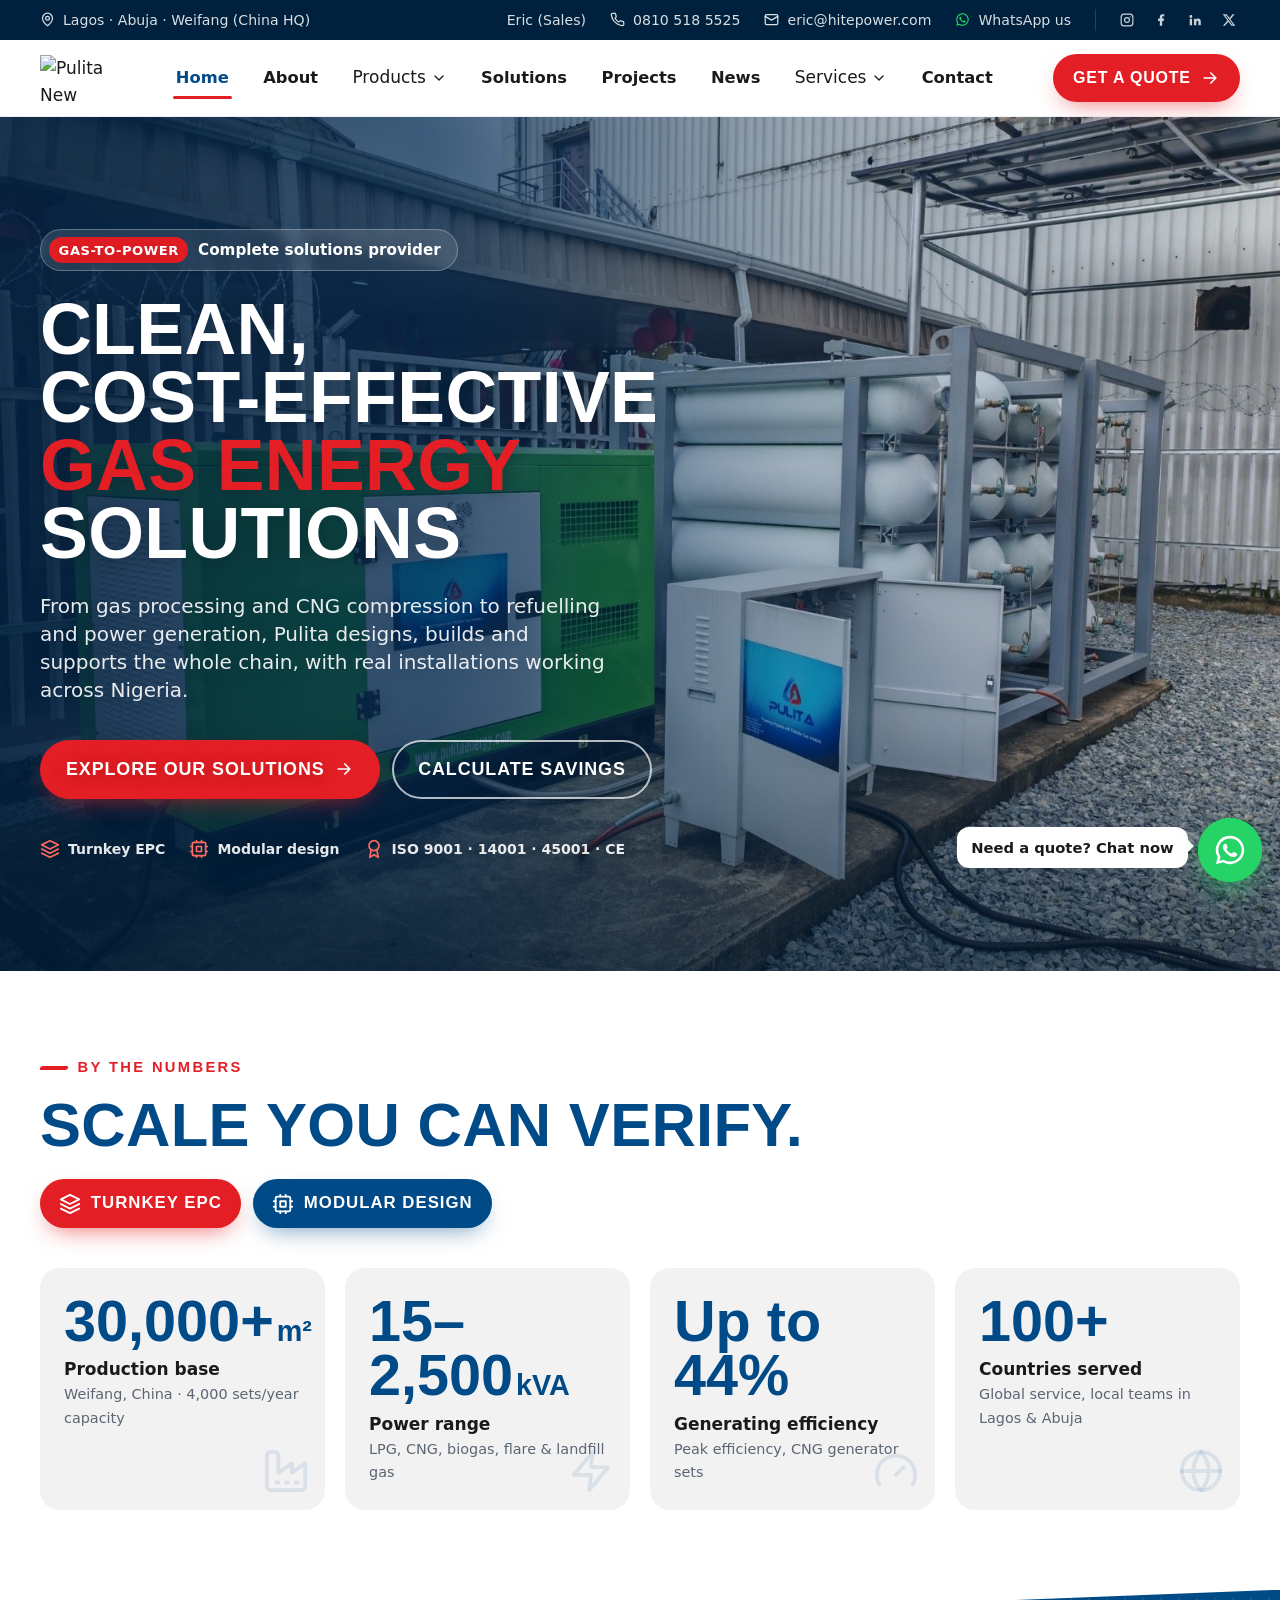
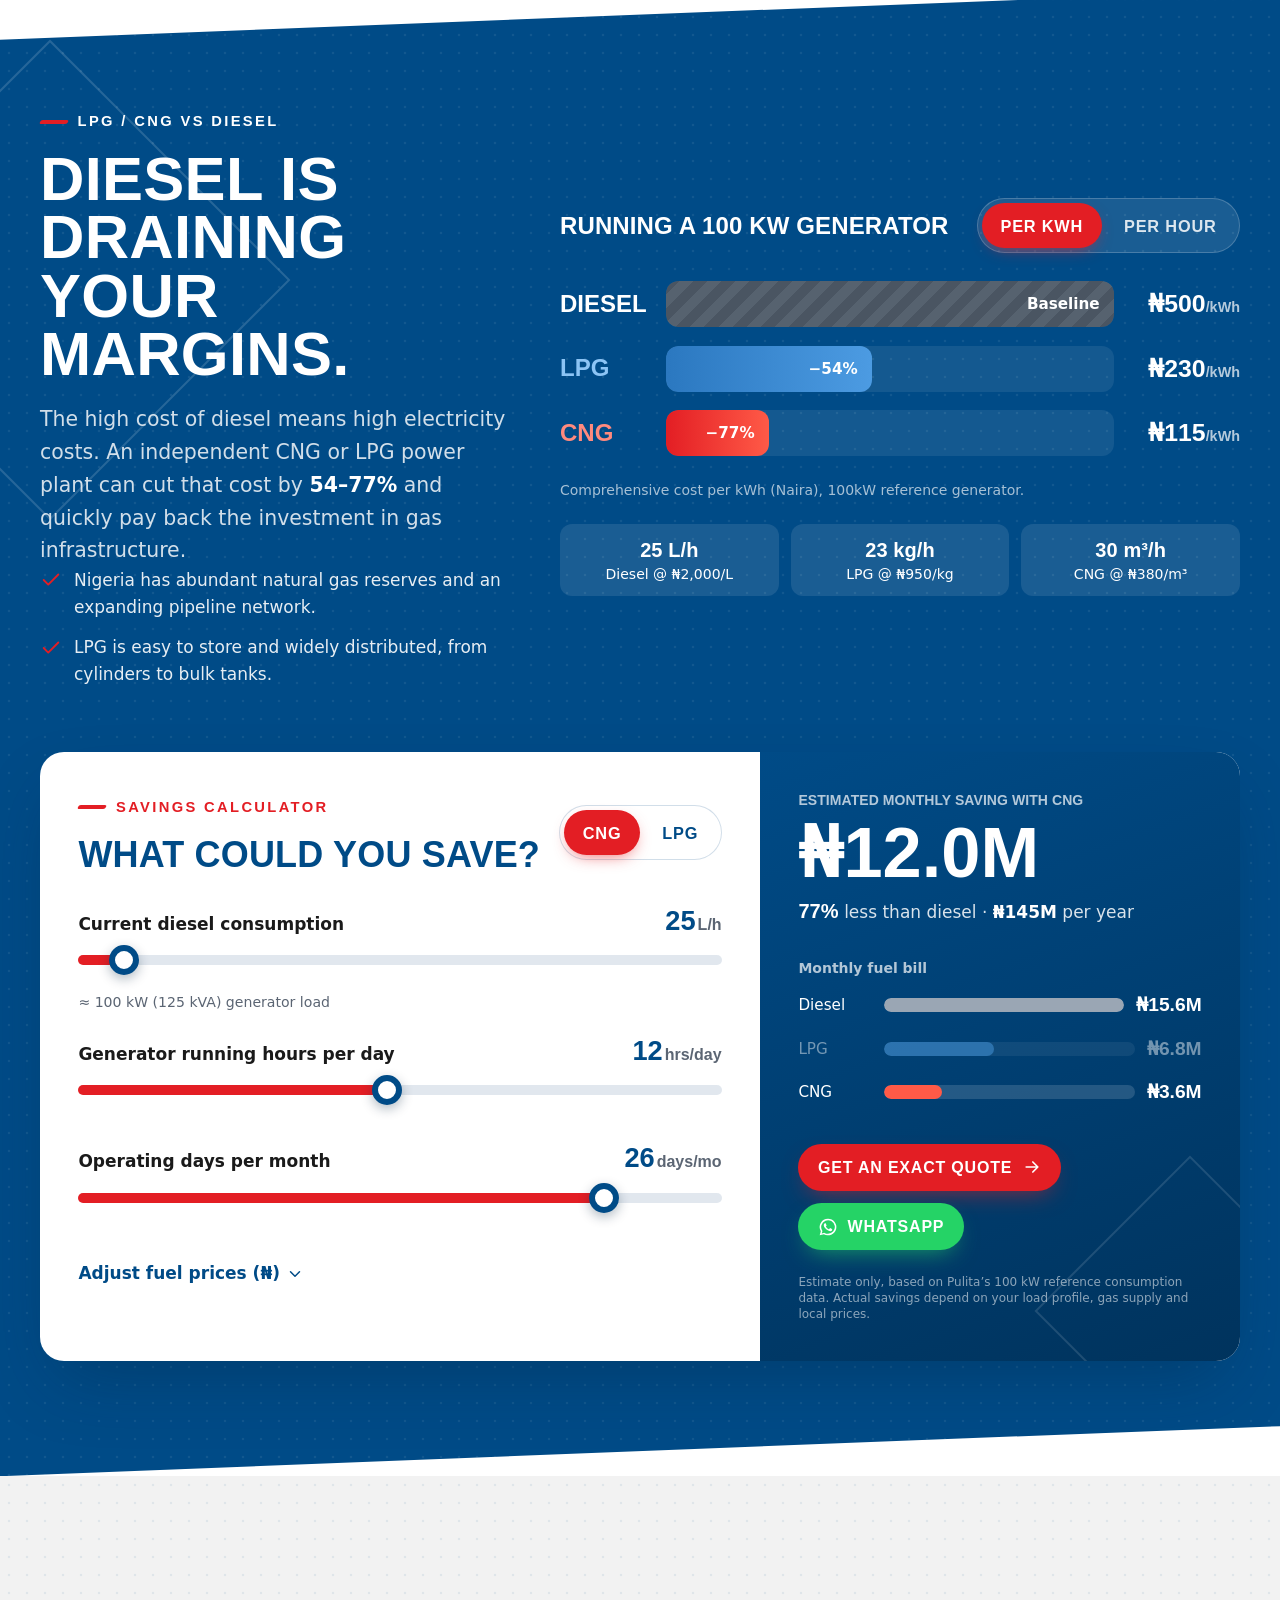
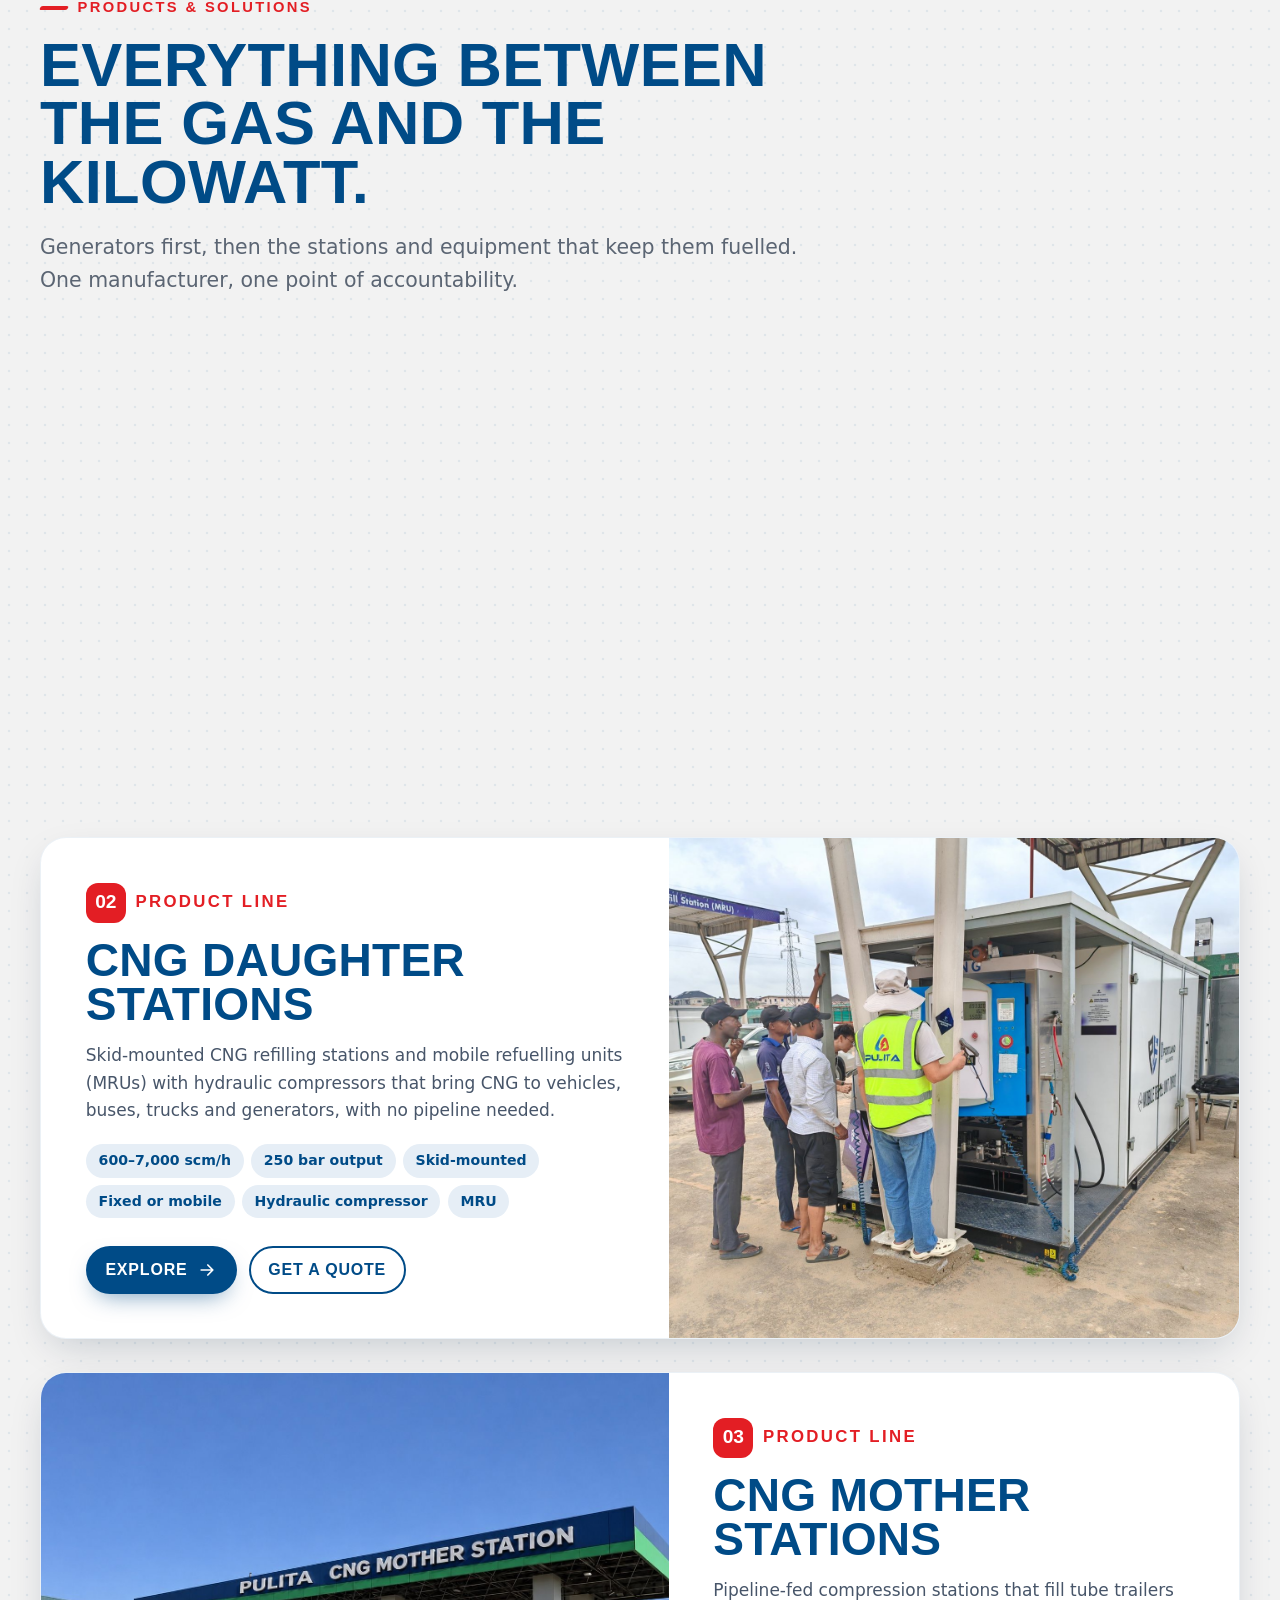
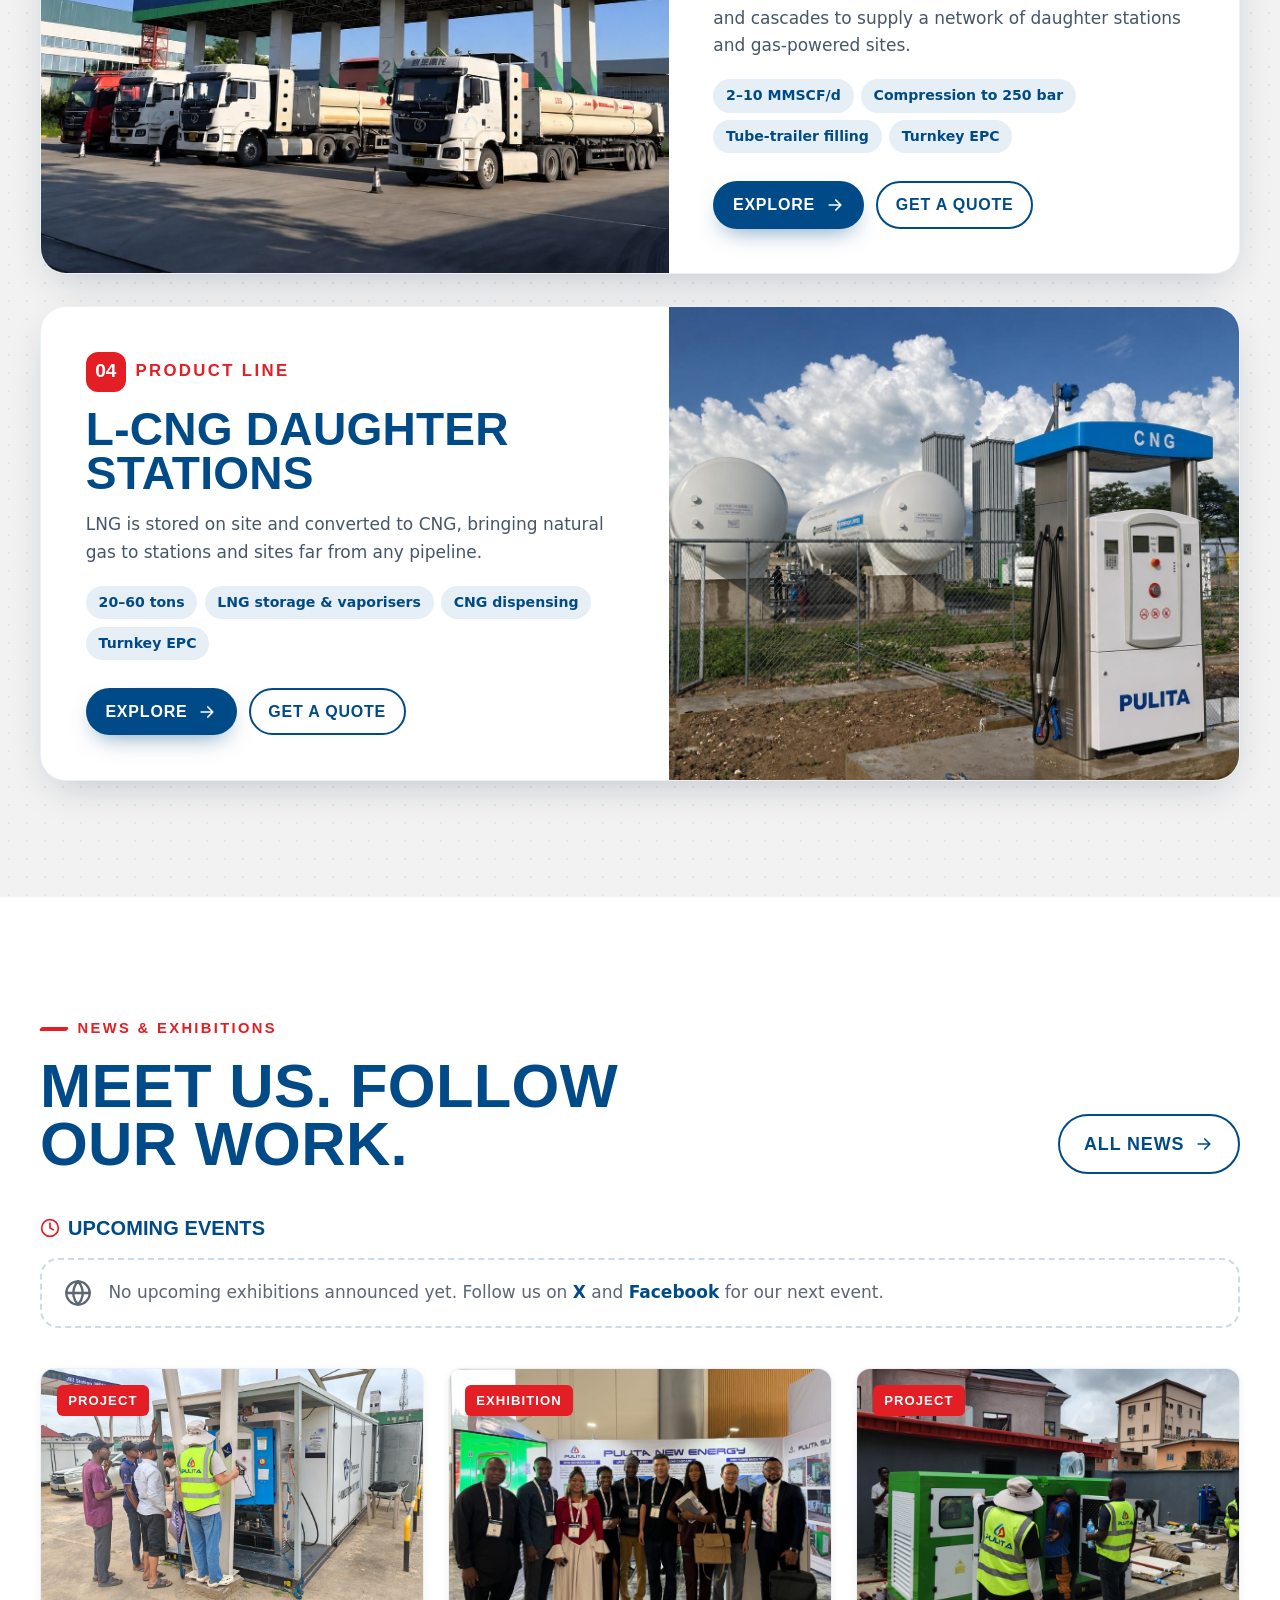
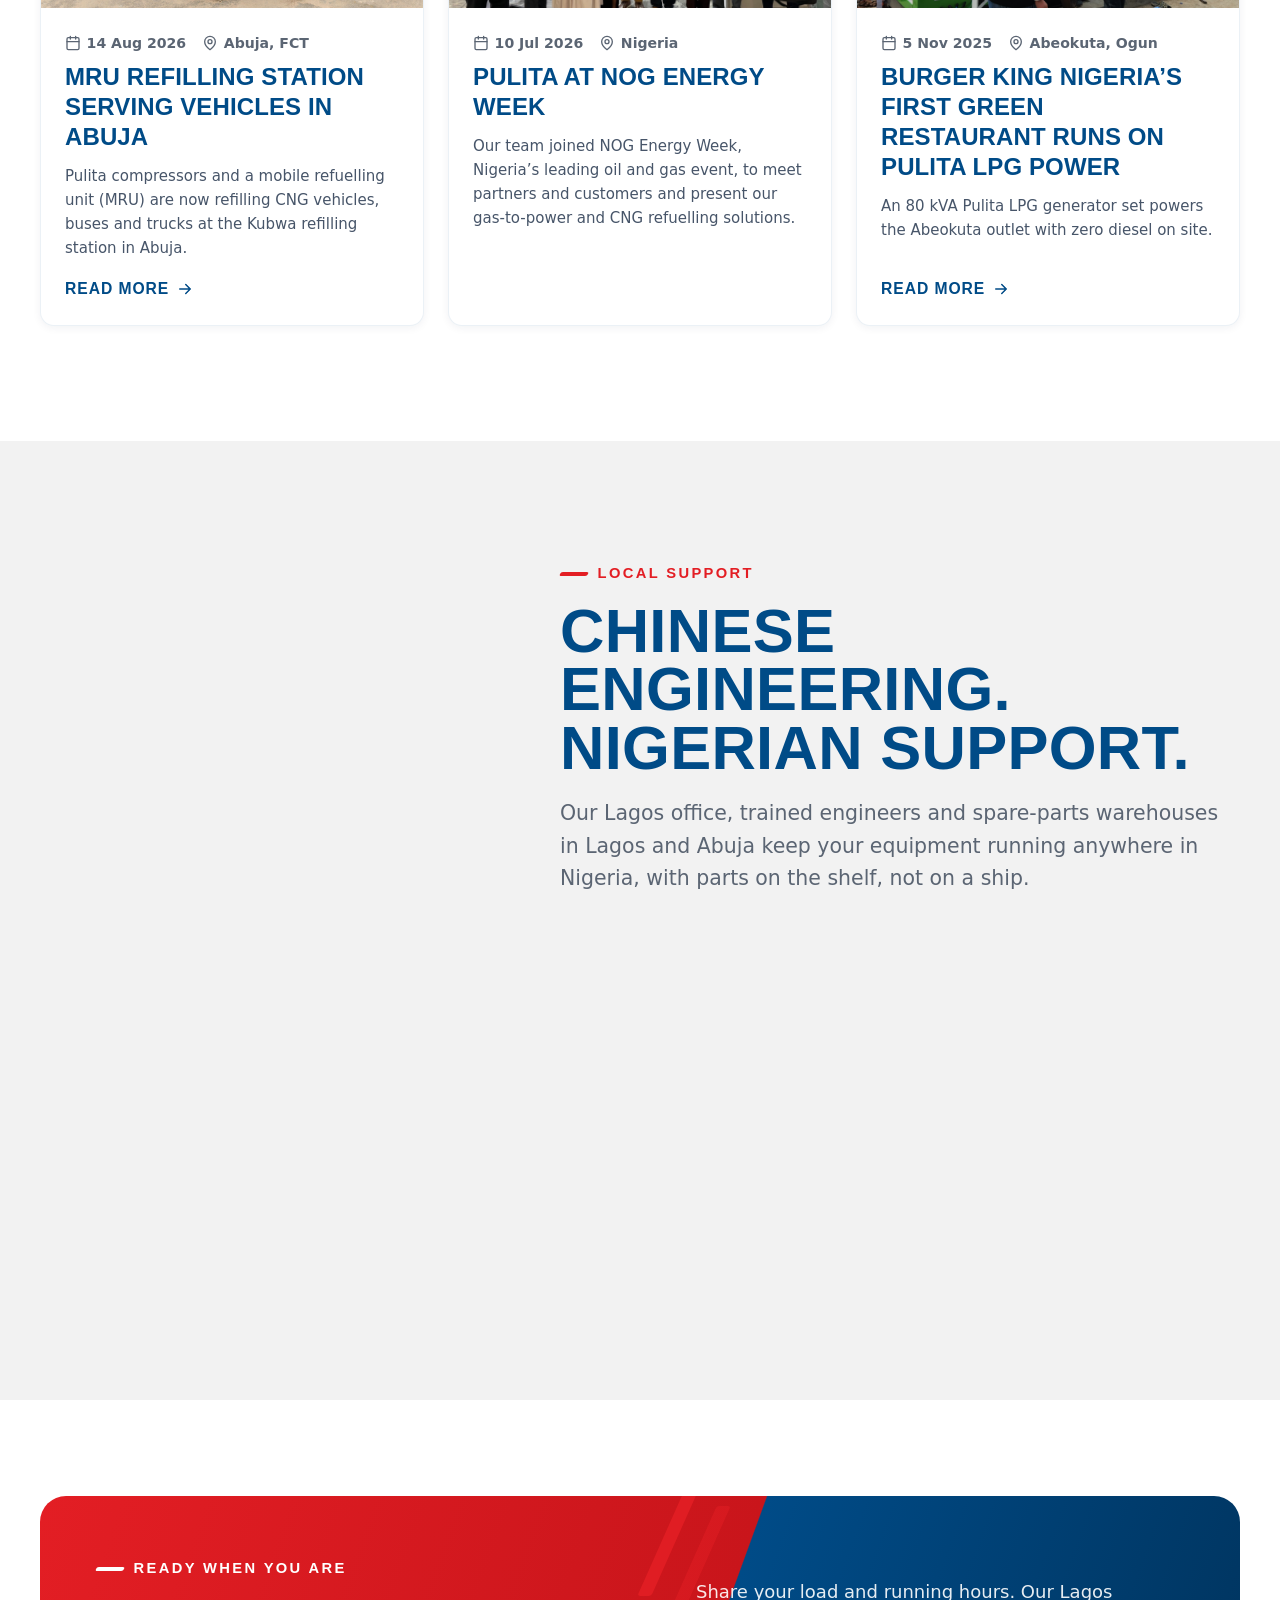
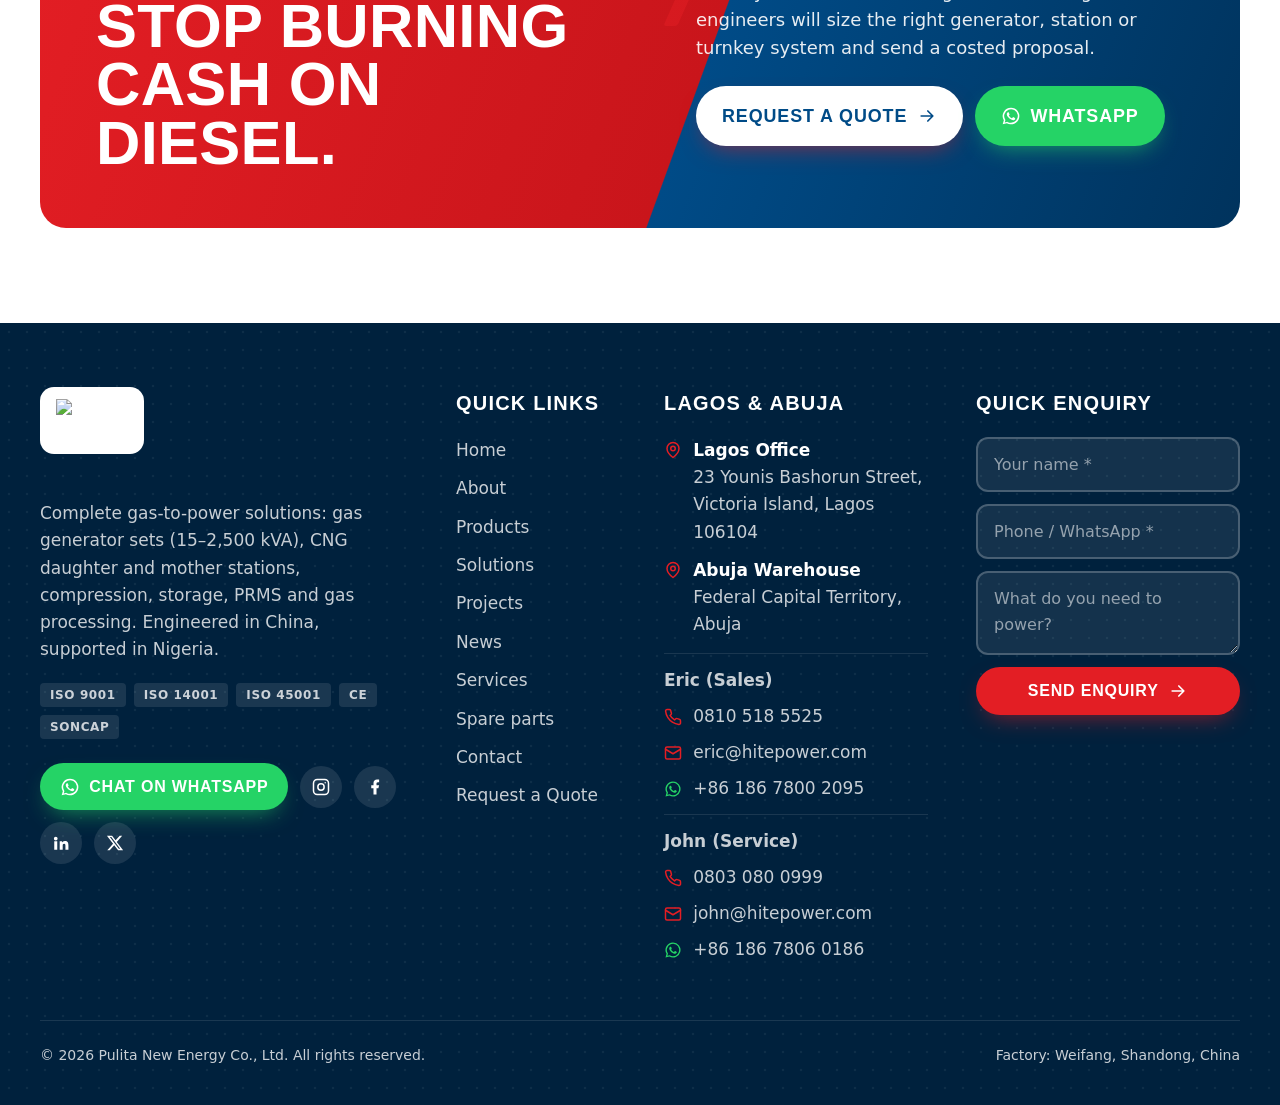
==== commit 5a628c37: "Add files via upload" ====
--- a/pulita-website/index.html
+++ b/pulita-website/index.html
@@ -26,6 +26,7 @@
   <div class="max-w-7xl mx-auto px-5 sm:px-8 lg:px-10 flex items-center justify-between h-10">
     <div class="flex items-center gap-2"><svg viewBox="0 0 24 24" fill="none" stroke="currentColor" stroke-width="2" stroke-linecap="round" stroke-linejoin="round" aria-hidden="true"><path d="M20 10c0 6-8 12-8 12s-8-6-8-12a8 8 0 0 1 16 0Z"/><circle cx="12" cy="10" r="3"/></svg><span>Lagos &middot; Abuja &middot; Weifang (China HQ)</span></div>
     <div class="flex items-center gap-6">
+      <span class="topbar-name"><span data-ct="name">Eric (Sales)</span></span>
       <a class="flex items-center gap-2" href="tel:+2348105185525" data-ch="phone"><svg viewBox="0 0 24 24" fill="none" stroke="currentColor" stroke-width="2" stroke-linecap="round" stroke-linejoin="round" aria-hidden="true"><path d="M22 16.92v3a2 2 0 0 1-2.18 2 19.79 19.79 0 0 1-8.63-3.07 19.5 19.5 0 0 1-6-6 19.79 19.79 0 0 1-3.07-8.67A2 2 0 0 1 4.11 2h3a2 2 0 0 1 2 1.72 12.84 12.84 0 0 0 .7 2.81 2 2 0 0 1-.45 2.11L8.09 9.91a16 16 0 0 0 6 6l1.27-1.27a2 2 0 0 1 2.11-.45 12.84 12.84 0 0 0 2.81.7A2 2 0 0 1 22 16.92z"/></svg><span data-ct="phone">0810 518 5525</span></a>
       <a class="flex items-center gap-2" href="mailto:eric@hitepower.com" data-ch="email"><svg viewBox="0 0 24 24" fill="none" stroke="currentColor" stroke-width="2" stroke-linecap="round" stroke-linejoin="round" aria-hidden="true"><rect x="2" y="4" width="20" height="16" rx="2"/><path d="m22 7-10 6L2 7"/></svg><span data-ct="email">eric@hitepower.com</span></a>
       <a class="flex items-center gap-2" href="https://wa.me/8618678002095?text=Hello%20Pulita%2C%20I%27d%20like%20to%20know%20more%20about%20gas%20generators%20for%20my%20business." data-ch="whatsapp" target="_blank" rel="noopener"><span class="inline-block w-[15px] h-[15px] text-[#25D366]"><svg viewBox="0 0 24 24" aria-hidden="true"><path fill="currentColor" d="M12 2a10 10 0 0 0-8.6 15.1L2 22l5.05-1.32A10 10 0 1 0 12 2Zm0 18.2a8.2 8.2 0 0 1-4.18-1.15l-.3-.18-3 .79.8-2.92-.2-.3A8.2 8.2 0 1 1 12 20.2Z"/><path fill="currentColor" d="M16.5 14.2c-.25-.12-1.47-.72-1.7-.8-.23-.09-.4-.13-.56.12-.17.25-.64.8-.79.97-.14.16-.29.18-.54.06a6.7 6.7 0 0 1-3.34-2.92c-.25-.44.25-.4.72-1.34.08-.16.04-.3-.02-.42-.06-.13-.56-1.35-.77-1.85-.2-.48-.41-.42-.56-.42h-.48a.92.92 0 0 0-.67.31 2.8 2.8 0 0 0-.87 2.08 4.87 4.87 0 0 0 1.02 2.58 11.1 11.1 0 0 0 4.26 3.77c1.58.68 2.2.74 3 .62.48-.07 1.47-.6 1.68-1.18.2-.58.2-1.08.14-1.18-.06-.1-.23-.17-.48-.29Z"/></svg></span>WhatsApp us</a>
@@ -345,11 +346,13 @@
         </ul>
         <ul class="footer-list footer-contacts">
           <li class="fc-group">
+            <b class="fc-name"><span data-ct="name">Eric (Sales)</span></b>
             <a href="tel:+2348105185525" data-ch="phone"><svg viewBox="0 0 24 24" fill="none" stroke="currentColor" stroke-width="2" stroke-linecap="round" stroke-linejoin="round" aria-hidden="true"><path d="M22 16.92v3a2 2 0 0 1-2.18 2 19.79 19.79 0 0 1-8.63-3.07 19.5 19.5 0 0 1-6-6 19.79 19.79 0 0 1-3.07-8.67A2 2 0 0 1 4.11 2h3a2 2 0 0 1 2 1.72 12.84 12.84 0 0 0 .7 2.81 2 2 0 0 1-.45 2.11L8.09 9.91a16 16 0 0 0 6 6l1.27-1.27a2 2 0 0 1 2.11-.45 12.84 12.84 0 0 0 2.81.7A2 2 0 0 1 22 16.92z"/></svg><span><span data-ct="phone">0810 518 5525</span></span></a>
             <a href="mailto:eric@hitepower.com" data-ch="email"><svg viewBox="0 0 24 24" fill="none" stroke="currentColor" stroke-width="2" stroke-linecap="round" stroke-linejoin="round" aria-hidden="true"><rect x="2" y="4" width="20" height="16" rx="2"/><path d="m22 7-10 6L2 7"/></svg><span><span data-ct="email">eric@hitepower.com</span></span></a>
             <a href="https://wa.me/8618678002095?text=Hello%20Pulita%2C%20I%27d%20like%20to%20know%20more%20about%20gas%20generators%20for%20my%20business." data-ch="whatsapp" target="_blank" rel="noopener" data-cwrap="whatsapp"><span class="fc-wa"><svg viewBox="0 0 24 24" aria-hidden="true"><path fill="currentColor" d="M12 2a10 10 0 0 0-8.6 15.1L2 22l5.05-1.32A10 10 0 1 0 12 2Zm0 18.2a8.2 8.2 0 0 1-4.18-1.15l-.3-.18-3 .79.8-2.92-.2-.3A8.2 8.2 0 1 1 12 20.2Z"/><path fill="currentColor" d="M16.5 14.2c-.25-.12-1.47-.72-1.7-.8-.23-.09-.4-.13-.56.12-.17.25-.64.8-.79.97-.14.16-.29.18-.54.06a6.7 6.7 0 0 1-3.34-2.92c-.25-.44.25-.4.72-1.34.08-.16.04-.3-.02-.42-.06-.13-.56-1.35-.77-1.85-.2-.48-.41-.42-.56-.42h-.48a.92.92 0 0 0-.67.31 2.8 2.8 0 0 0-.87 2.08 4.87 4.87 0 0 0 1.02 2.58 11.1 11.1 0 0 0 4.26 3.77c1.58.68 2.2.74 3 .62.48-.07 1.47-.6 1.68-1.18.2-.58.2-1.08.14-1.18-.06-.1-.23-.17-.48-.29Z"/></svg></span><span><span data-ct="whatsapp">+86 186 7800 2095</span></span></a>
           </li>
           <li class="fc-group" data-cwrap="contact2">
+            <b class="fc-name"><span data-ct="name2">John (Service)</span></b>
             <a href="tel:+2348030800999" data-ch="phone2" data-cwrap="phone2"><svg viewBox="0 0 24 24" fill="none" stroke="currentColor" stroke-width="2" stroke-linecap="round" stroke-linejoin="round" aria-hidden="true"><path d="M22 16.92v3a2 2 0 0 1-2.18 2 19.79 19.79 0 0 1-8.63-3.07 19.5 19.5 0 0 1-6-6 19.79 19.79 0 0 1-3.07-8.67A2 2 0 0 1 4.11 2h3a2 2 0 0 1 2 1.72 12.84 12.84 0 0 0 .7 2.81 2 2 0 0 1-.45 2.11L8.09 9.91a16 16 0 0 0 6 6l1.27-1.27a2 2 0 0 1 2.11-.45 12.84 12.84 0 0 0 2.81.7A2 2 0 0 1 22 16.92z"/></svg><span><span data-ct="phone2">0803 080 0999</span></span></a>
             <a href="mailto:john@hitepower.com" data-ch="email2" data-cwrap="email2"><svg viewBox="0 0 24 24" fill="none" stroke="currentColor" stroke-width="2" stroke-linecap="round" stroke-linejoin="round" aria-hidden="true"><rect x="2" y="4" width="20" height="16" rx="2"/><path d="m22 7-10 6L2 7"/></svg><span><span data-ct="email2">john@hitepower.com</span></span></a>
             <a href="https://wa.me/8618678060186?text=Hello%20Pulita%2C%20I%27d%20like%20to%20know%20more%20about%20your%20gas%20power%20solutions." data-ch="whatsapp2" target="_blank" rel="noopener" data-cwrap="whatsapp2"><span class="fc-wa"><svg viewBox="0 0 24 24" aria-hidden="true"><path fill="currentColor" d="M12 2a10 10 0 0 0-8.6 15.1L2 22l5.05-1.32A10 10 0 1 0 12 2Zm0 18.2a8.2 8.2 0 0 1-4.18-1.15l-.3-.18-3 .79.8-2.92-.2-.3A8.2 8.2 0 1 1 12 20.2Z"/><path fill="currentColor" d="M16.5 14.2c-.25-.12-1.47-.72-1.7-.8-.23-.09-.4-.13-.56.12-.17.25-.64.8-.79.97-.14.16-.29.18-.54.06a6.7 6.7 0 0 1-3.34-2.92c-.25-.44.25-.4.72-1.34.08-.16.04-.3-.02-.42-.06-.13-.56-1.35-.77-1.85-.2-.48-.41-.42-.56-.42h-.48a.92.92 0 0 0-.67.31 2.8 2.8 0 0 0-.87 2.08 4.87 4.87 0 0 0 1.02 2.58 11.1 11.1 0 0 0 4.26 3.77c1.58.68 2.2.74 3 .62.48-.07 1.47-.6 1.68-1.18.2-.58.2-1.08.14-1.18-.06-.1-.23-.17-.48-.29Z"/></svg></span><span><span data-ct="whatsapp2">+86 186 7806 0186</span></span></a>
@@ -379,8 +382,8 @@
       <p class="font-display text-xl font-extrabold uppercase leading-tight">Chat with Pulita</p>
       <p class="text-sm text-white/80">Typically replies within minutes during business hours.</p>
     </div>
-    <a class="wa-contact" href="https://wa.me/8618678002095?text=Hello%20Pulita%2C%20I%27d%20like%20to%20know%20more%20about%20gas%20generators%20for%20my%20business." data-ch="whatsapp" target="_blank" rel="noopener"><span class="av">1</span><span><b>Sales &amp; service</b><small><span data-ct="whatsapp">+86 186 7800 2095</span></small></span></a>
-    <a class="wa-contact" href="https://wa.me/8618678060186?text=Hello%20Pulita%2C%20I%27d%20like%20to%20know%20more%20about%20your%20gas%20power%20solutions." data-ch="whatsapp2" target="_blank" rel="noopener" data-cwrap="whatsapp2"><span class="av cn">2</span><span><b>Sales &amp; service</b><small><span data-ct="whatsapp2">+86 186 7806 0186</span></small></span></a>
+    <a class="wa-contact" href="https://wa.me/8618678002095?text=Hello%20Pulita%2C%20I%27d%20like%20to%20know%20more%20about%20gas%20generators%20for%20my%20business." data-ch="whatsapp" target="_blank" rel="noopener"><span class="av">E</span><span><b><span data-ct="name">Eric (Sales)</span></b><small><span data-ct="whatsapp">+86 186 7800 2095</span></small></span></a>
+    <a class="wa-contact" href="https://wa.me/8618678060186?text=Hello%20Pulita%2C%20I%27d%20like%20to%20know%20more%20about%20your%20gas%20power%20solutions." data-ch="whatsapp2" target="_blank" rel="noopener" data-cwrap="whatsapp2"><span class="av cn">J</span><span><b><span data-ct="name2">John (Service)</span></b><small><span data-ct="whatsapp2">+86 186 7806 0186</span></small></span></a>
   </div>
   <span class="wa-bubble">Need a quote? Chat now</span>
   <button class="wa-btn" type="button" aria-label="Chat on WhatsApp" aria-expanded="false"><svg viewBox="0 0 24 24" aria-hidden="true"><path fill="currentColor" d="M12 2a10 10 0 0 0-8.6 15.1L2 22l5.05-1.32A10 10 0 1 0 12 2Zm0 18.2a8.2 8.2 0 0 1-4.18-1.15l-.3-.18-3 .79.8-2.92-.2-.3A8.2 8.2 0 1 1 12 20.2Z"/><path fill="currentColor" d="M16.5 14.2c-.25-.12-1.47-.72-1.7-.8-.23-.09-.4-.13-.56.12-.17.25-.64.8-.79.97-.14.16-.29.18-.54.06a6.7 6.7 0 0 1-3.34-2.92c-.25-.44.25-.4.72-1.34.08-.16.04-.3-.02-.42-.06-.13-.56-1.35-.77-1.85-.2-.48-.41-.42-.56-.42h-.48a.92.92 0 0 0-.67.31 2.8 2.8 0 0 0-.87 2.08 4.87 4.87 0 0 0 1.02 2.58 11.1 11.1 0 0 0 4.26 3.77c1.58.68 2.2.74 3 .62.48-.07 1.47-.6 1.68-1.18.2-.58.2-1.08.14-1.18-.06-.1-.23-.17-.48-.29Z"/></svg></button>
--- a/pulita-website/assets/css/styles.css
+++ b/pulita-website/assets/css/styles.css
@@ -1119,3 +1119,21 @@
 .part-item:hover .part-media img { transform: scale(1.06); }
 .part-media .pf-count { right: 10px; bottom: 10px; }
 .part-tag { align-self: flex-start; font-family: "Barlow Condensed", sans-serif; font-weight: 700; font-size: .8rem; letter-spacing: .12em; text-transform: uppercase; color: var(--red); background: #FDECEC; padding: .2rem .6rem; border-radius: 6px; }
+
+/* Two contacts (footer + contact page). Each field can be hidden from the CMS by leaving it empty. */
+[data-cwrap][hidden] { display: none !important; }
+.footer-contacts { margin-top: .9rem; }
+.footer-list li.fc-group { flex-direction: column; align-items: stretch; gap: .55rem; padding-top: .85rem; border-top: 1px solid rgba(255,255,255,.1); }
+.fc-group a { display: flex; gap: .7rem; align-items: center; }
+.fc-group svg { margin-top: 0; }
+.fc-wa { width: 18px; height: 18px; flex: none; display: inline-block; }
+.footer-list .fc-wa svg { color: #25D366; }
+.contact-card { padding: .75rem; display: grid; gap: .15rem; }
+.contact-card .contact-tile { padding: .75rem .8rem; border-radius: 14px; transition: background .25s var(--ease); }
+.contact-card .contact-tile:hover { background: var(--blue-soft); }
+.contact-card .contact-tile .ic { width: 48px; height: 48px; }
+
+/* Photo rotator (Services "Engineers & parts"): photos crossfade every 3 seconds */
+.rotator { position: relative; }
+.rotator .rot-slide { position: absolute; inset: 0; width: 100%; height: 100%; object-fit: cover; opacity: 0; transition: opacity .9s ease; }
+.rotator .rot-slide.is-active { opacity: 1; }
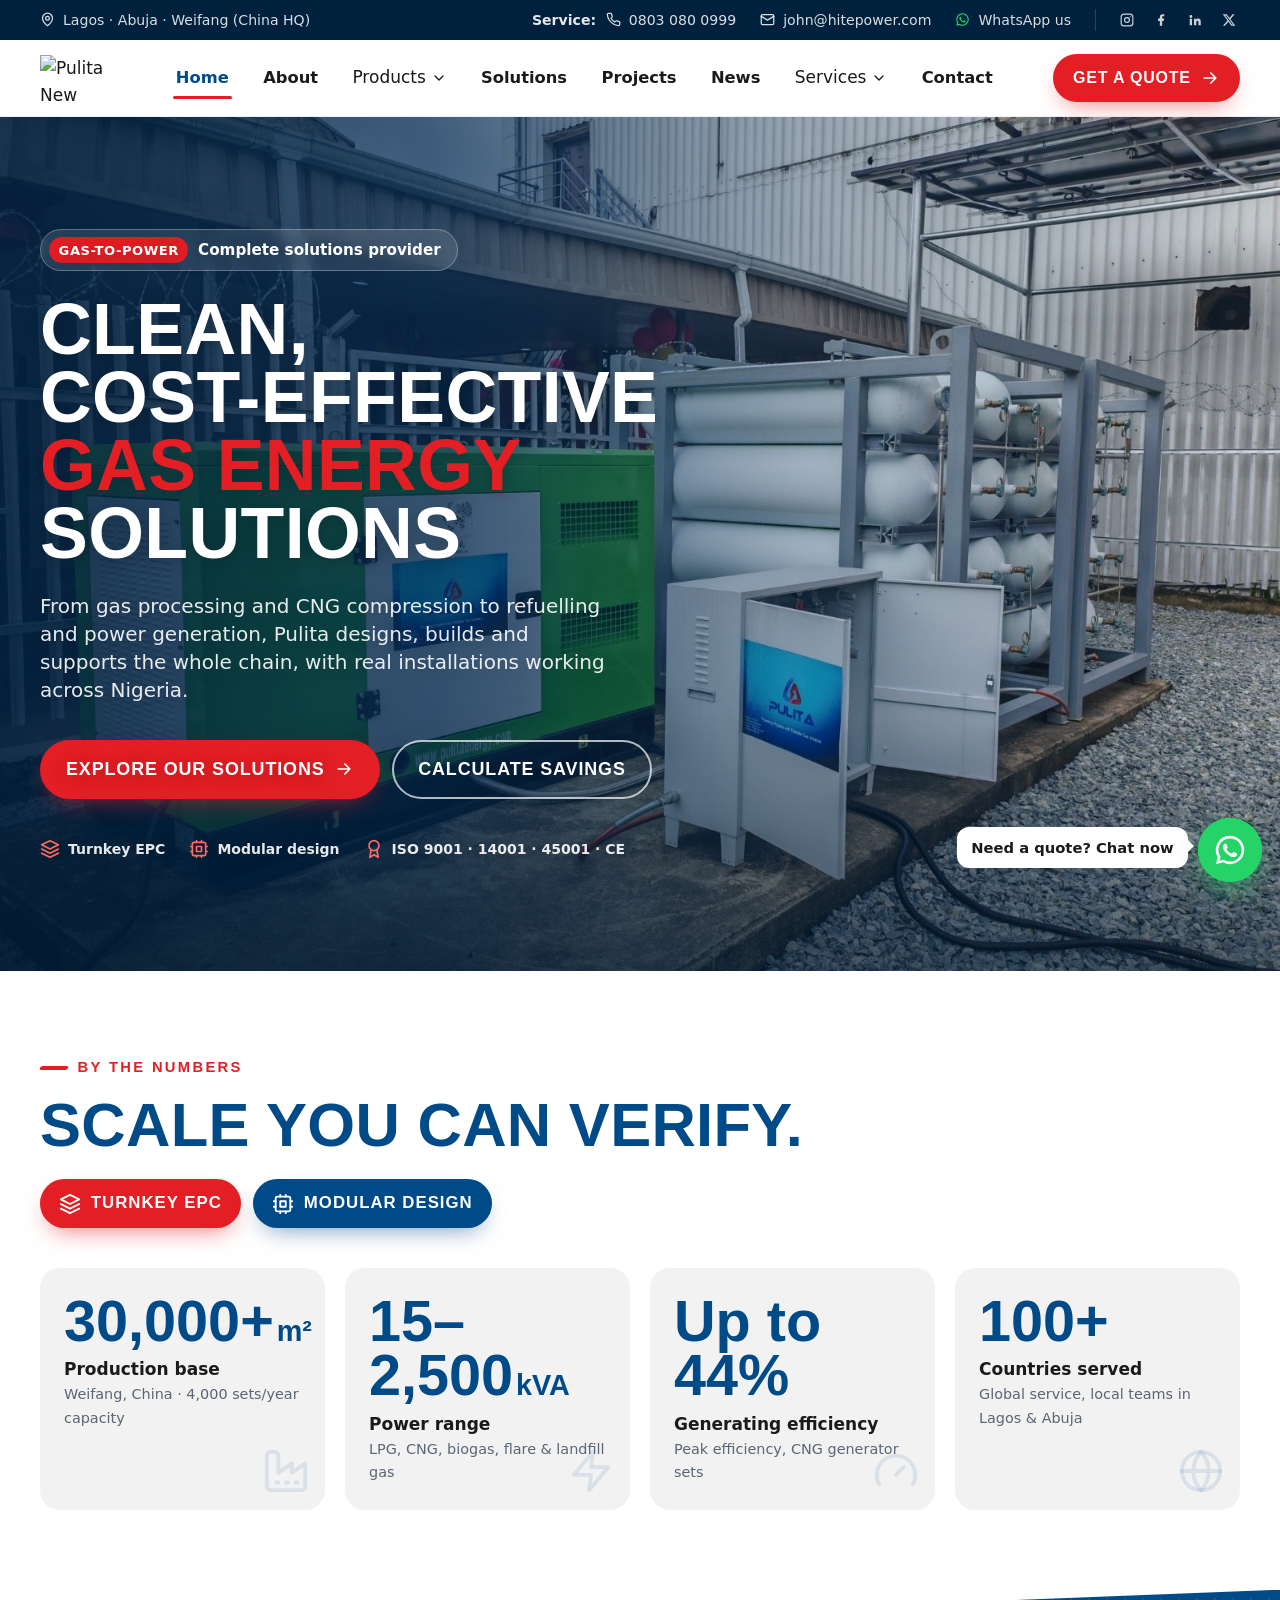
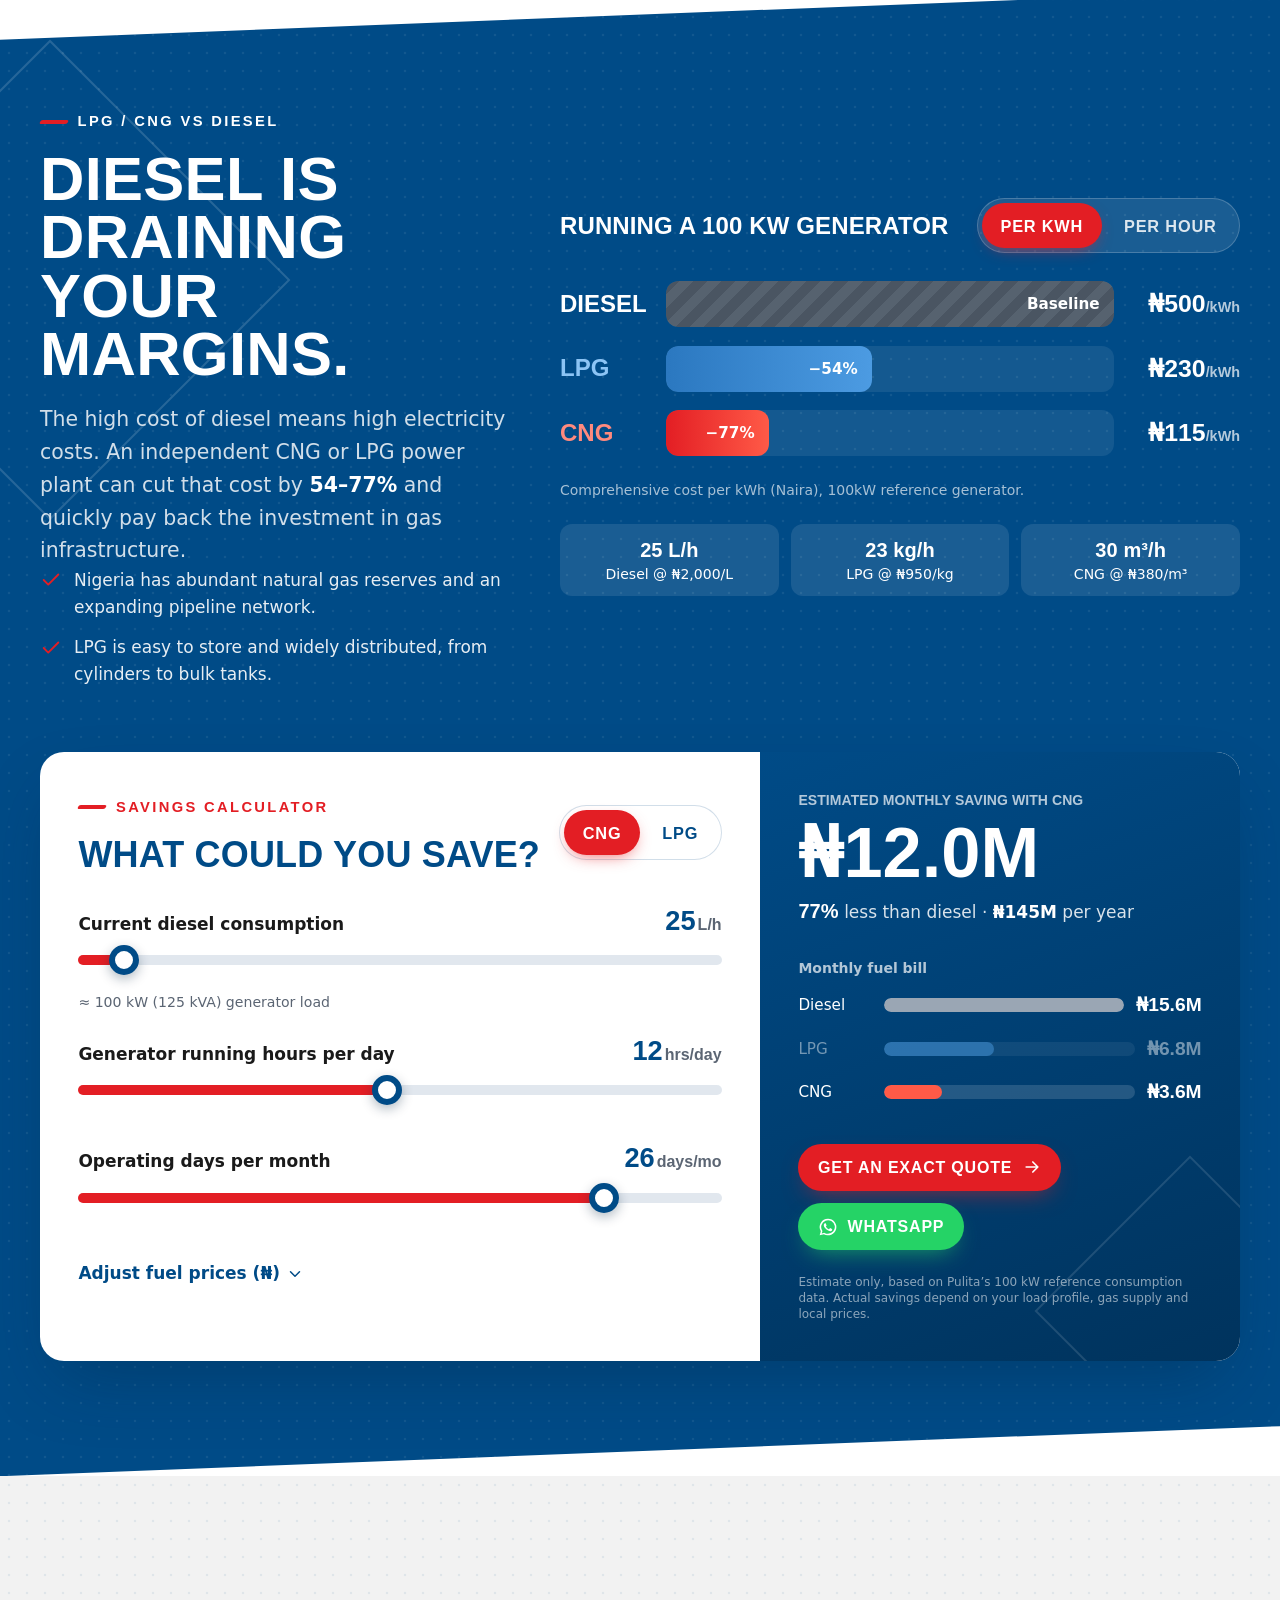
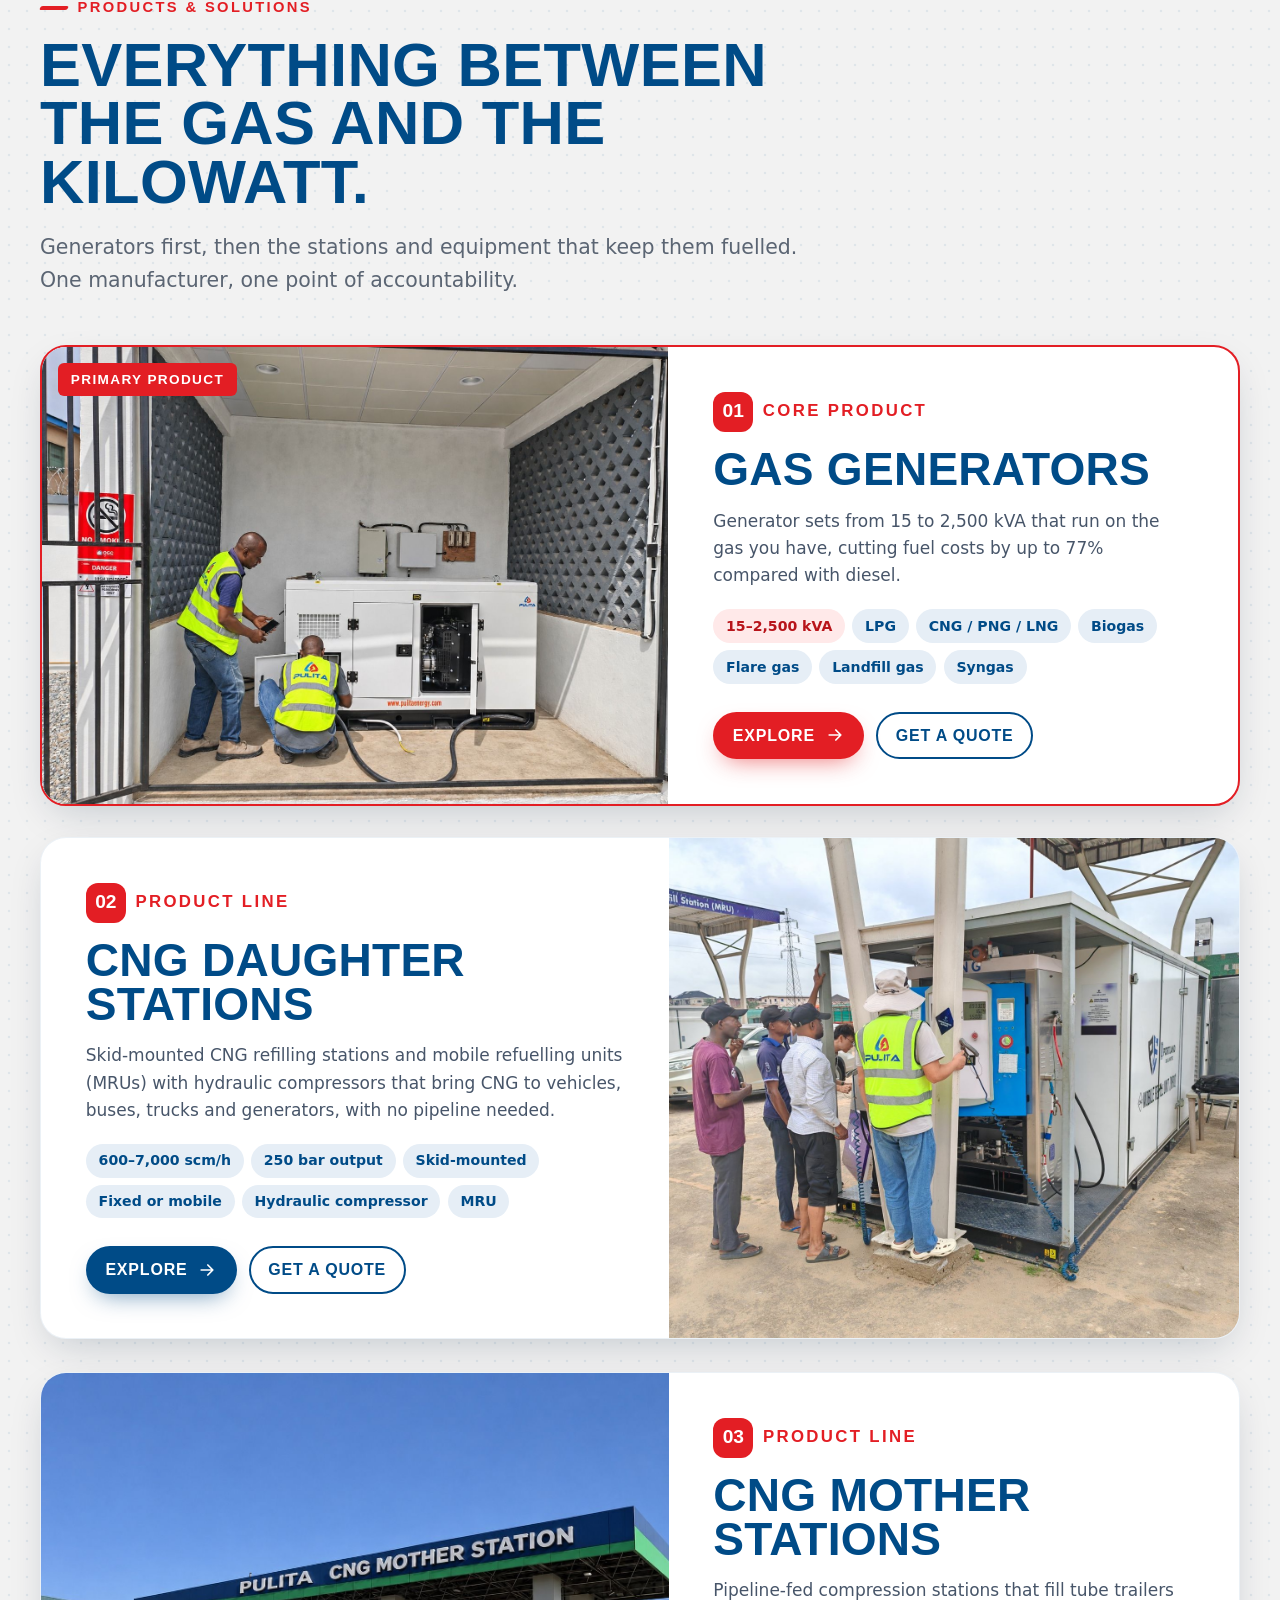
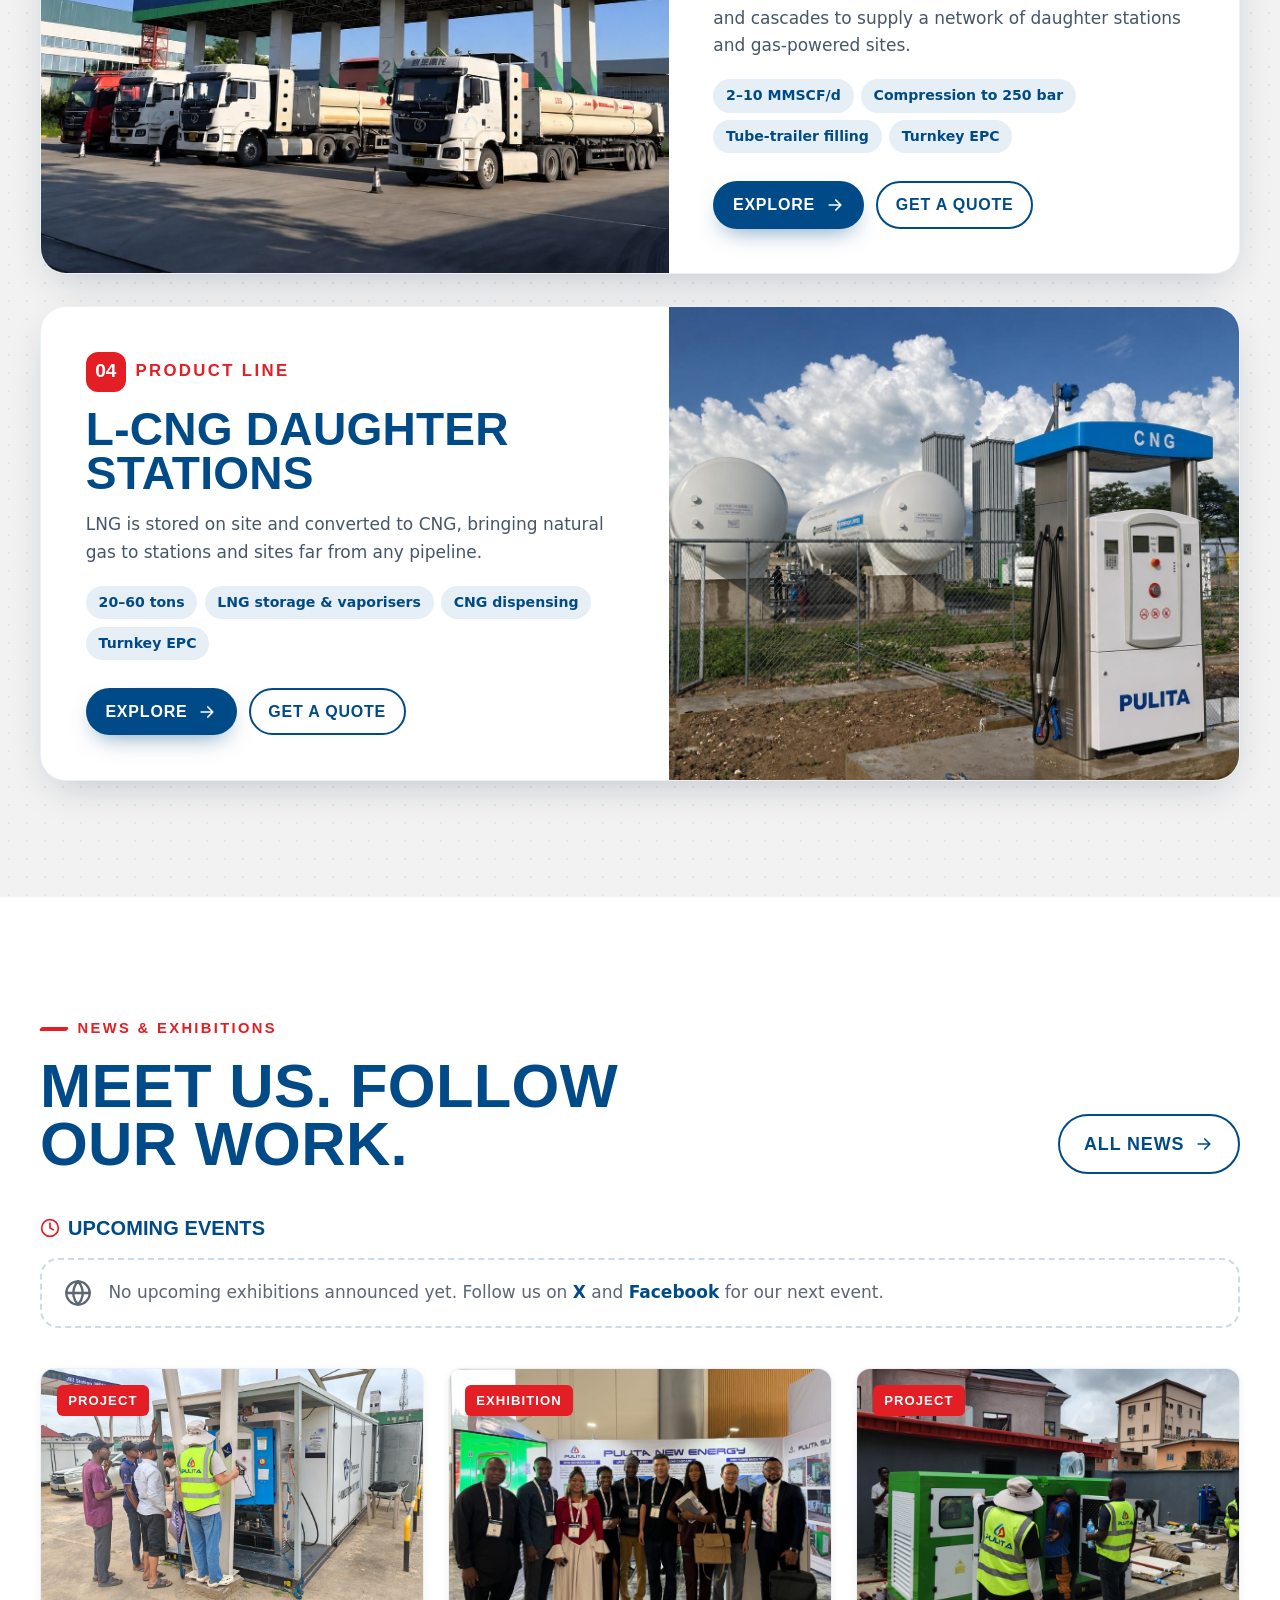
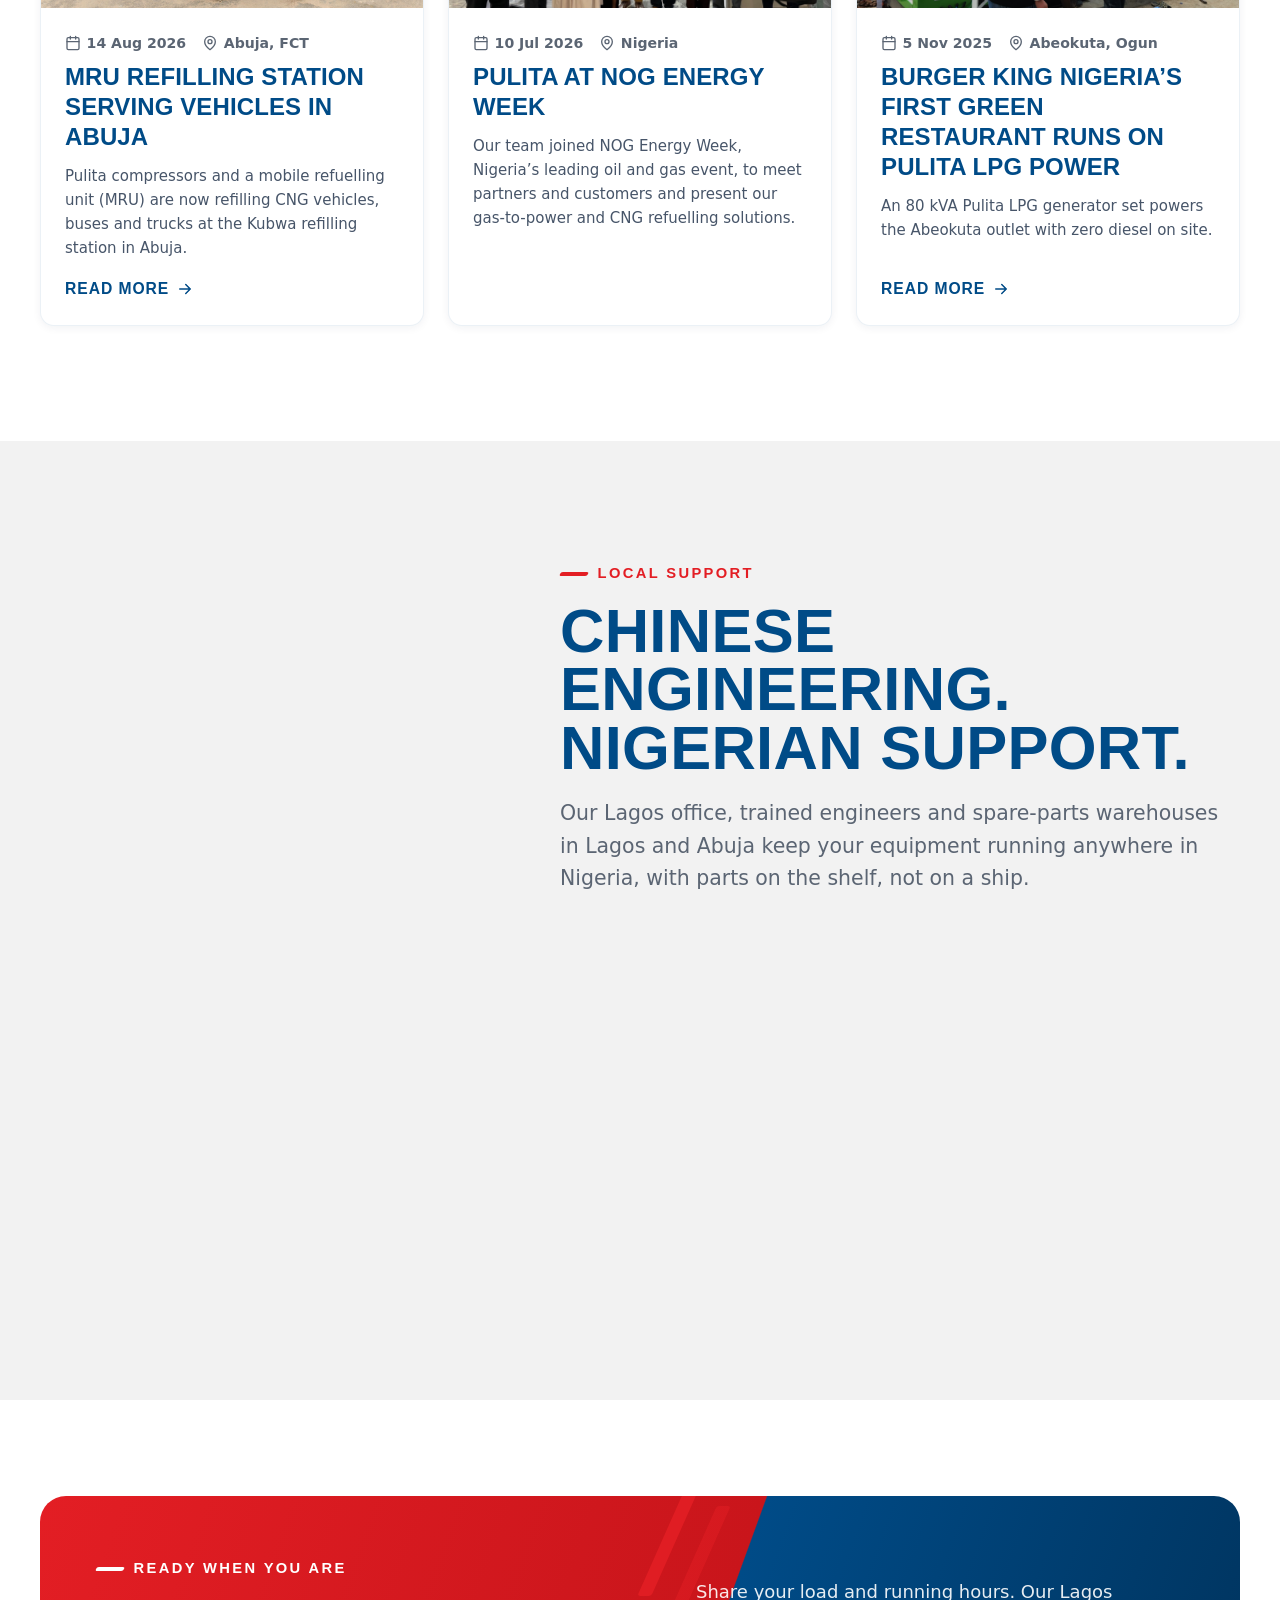
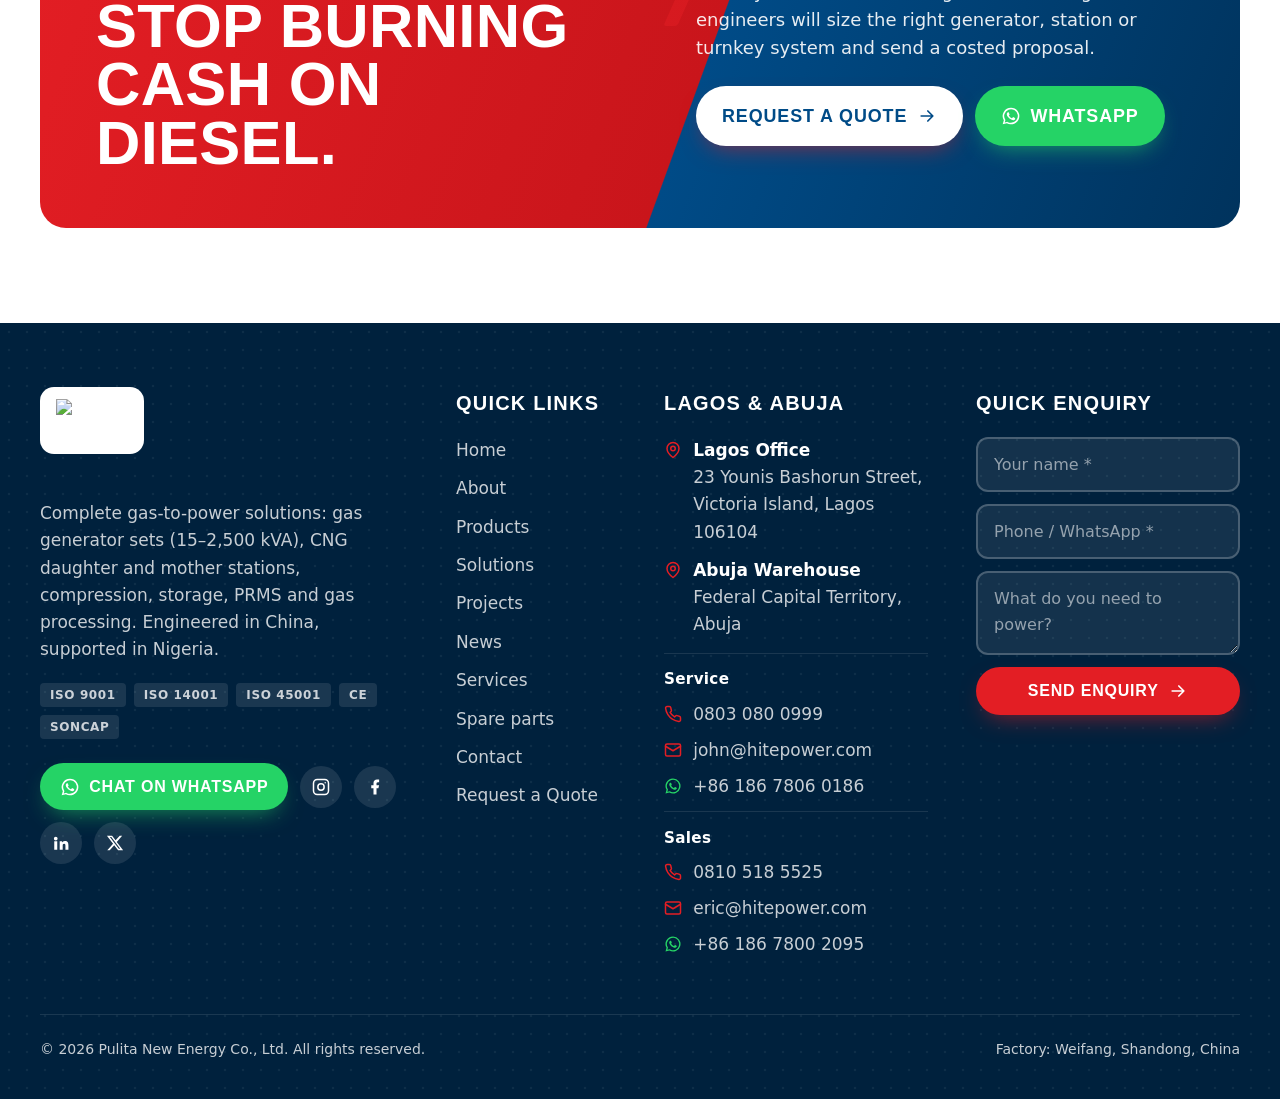
==== commit 9a1eabc2: "Add files via upload" ====
--- a/pulita-website/index.html
+++ b/pulita-website/index.html
@@ -37,7 +37,7 @@
 <header class="site-header">
   <div class="max-w-7xl mx-auto px-5 sm:px-8 lg:px-10 bar flex items-center justify-between gap-6">
     <a class="logo flex items-center" href="index.html" aria-label="Pulita New Energy home"><img src="assets/images/pulita-logo.png" alt="Pulita New Energy" width="152" height="93"></a>
-    <nav class="hidden lg:flex items-center gap-5 xl:gap-7" aria-label="Main"><a class="nav-link" href="index.html" aria-current="page">Home</a><a class="nav-link" href="about.html">About</a><div class="nav-dd dd-wide"><button class="nav-link dd-toggle" type="button" aria-expanded="false" aria-haspopup="true">Products<svg class="w-4 h-4 dd-chev" viewBox="0 0 24 24" fill="none" stroke="currentColor" stroke-width="2" stroke-linecap="round" stroke-linejoin="round" aria-hidden="true"><path d="m6 9 6 6 6-6"/></svg></button><div class="dd-panel" role="menu"><a class="dd-link" href="products.html#cng-generator"><b>CNG generator</b><small>15&ndash;2,500 kVA</small></a><a class="dd-link" href="products.html#lpg-generator"><b>LPG generator</b><small>15&ndash;300 kVA</small></a><a class="dd-link" href="products.html#biogas-generator"><b>Biogas generator</b><small>15&ndash;1,250 kVA</small></a><a class="dd-link" href="products.html#cng-cascade"><b>CNG cascade</b><small>200&ndash;7,000 scm</small></a><a class="dd-link" href="products.html#mru"><b>MRU (integrated daughter station)</b><small>600&ndash;7,000 scm/h</small></a><a class="dd-link" href="products.html#prms"><b>PRMS</b><small>20&ndash;20,000 m&sup3;/h</small></a></div></div><a class="nav-link" href="solutions.html">Solutions</a><a class="nav-link" href="projects.html">Projects</a><a class="nav-link" href="news.html">News</a><div class="nav-dd"><button class="nav-link dd-toggle" type="button" aria-expanded="false" aria-haspopup="true">Services<svg class="w-4 h-4 dd-chev" viewBox="0 0 24 24" fill="none" stroke="currentColor" stroke-width="2" stroke-linecap="round" stroke-linejoin="round" aria-hidden="true"><path d="m6 9 6 6 6-6"/></svg></button><div class="dd-panel" role="menu"><a class="dd-link" href="services.html"><b>After-sales service</b><small>Engineers, maintenance &amp; quotes</small></a><a class="dd-link" href="spare-parts.html"><b>Spare parts supply</b><small>Genuine parts from Lagos &amp; Abuja</small></a></div></div><a class="nav-link" href="contact.html">Contact</a></nav>
+    <nav class="hidden lg:flex items-center gap-5 xl:gap-7" aria-label="Main"><a class="nav-link" href="index.html" aria-current="page">Home</a><a class="nav-link" href="about.html">About</a><div class="nav-dd dd-wide"><a class="nav-link dd-toggle" href="products.html" aria-haspopup="true">Products<svg class="w-4 h-4 dd-chev" viewBox="0 0 24 24" fill="none" stroke="currentColor" stroke-width="2" stroke-linecap="round" stroke-linejoin="round" aria-hidden="true"><path d="m6 9 6 6 6-6"/></svg></a><div class="dd-panel" role="menu"><a class="dd-link" href="products.html#cng-generator"><b>CNG generator</b><small>15&ndash;2,500 kVA</small></a><a class="dd-link" href="products.html#lpg-generator"><b>LPG generator</b><small>15&ndash;300 kVA</small></a><a class="dd-link" href="products.html#biogas-generator"><b>Biogas generator</b><small>15&ndash;1,250 kVA</small></a><a class="dd-link" href="products.html#cng-cascade"><b>CNG cascade</b><small>200&ndash;7,000 scm</small></a><a class="dd-link" href="products.html#mru"><b>MRU (integrated daughter station)</b><small>600&ndash;7,000 scm/h</small></a><a class="dd-link" href="products.html#prms"><b>PRMS</b><small>20&ndash;20,000 m&sup3;/h</small></a></div></div><a class="nav-link" href="solutions.html">Solutions</a><a class="nav-link" href="projects.html">Projects</a><a class="nav-link" href="news.html">News</a><div class="nav-dd"><button class="nav-link dd-toggle" type="button" aria-expanded="false" aria-haspopup="true">Services<svg class="w-4 h-4 dd-chev" viewBox="0 0 24 24" fill="none" stroke="currentColor" stroke-width="2" stroke-linecap="round" stroke-linejoin="round" aria-hidden="true"><path d="m6 9 6 6 6-6"/></svg></button><div class="dd-panel" role="menu"><a class="dd-link" href="services.html"><b>After-sales service</b><small>Engineers, maintenance &amp; quotes</small></a><a class="dd-link" href="spare-parts.html"><b>Spare parts supply</b><small>Genuine parts from Lagos &amp; Abuja</small></a></div></div><a class="nav-link" href="contact.html">Contact</a></nav>
     <div class="flex items-center gap-3">
       <a class="btn btn-sm header-cta" href="services.html#quote">Get a Quote <svg class="arrow" viewBox="0 0 24 24" fill="none" stroke="currentColor" stroke-width="2" stroke-linecap="round" stroke-linejoin="round" aria-hidden="true"><path d="M5 12h14M13 6l6 6-6 6"/></svg></a>
       <button class="menu-btn lg:hidden" type="button" aria-label="Open menu" aria-expanded="false" aria-controls="mobile-nav"><span></span><span></span><span></span></button>
--- a/pulita-website/assets/css/styles.css
+++ b/pulita-website/assets/css/styles.css
@@ -1137,3 +1137,10 @@
 .rotator { position: relative; }
 .rotator .rot-slide { position: absolute; inset: 0; width: 100%; height: 100%; object-fit: cover; opacity: 0; transition: opacity .9s ease; }
 .rotator .rot-slide.is-active { opacity: 1; }
+
+/* Contact person labels (CMS: Contact details > Contact 1/2 name) */
+.contact-name { display: flex; align-items: center; gap: .55rem; padding: .55rem .8rem .35rem; font-family: var(--font-display, inherit); font-weight: 800; text-transform: uppercase; letter-spacing: .04em; font-size: 1.15rem; color: var(--blue); border-bottom: 1px solid #E6ECF2; margin-bottom: .25rem; }
+.contact-name svg { width: 22px; height: 22px; color: var(--red); flex: none; }
+.fc-name { color: #fff; font-weight: 700; font-size: .95rem; letter-spacing: .02em; }
+.topbar-name { font-weight: 700; color: #fff; opacity: .9; margin-right: -.9rem; }
+.topbar-name::after { content: ':'; }
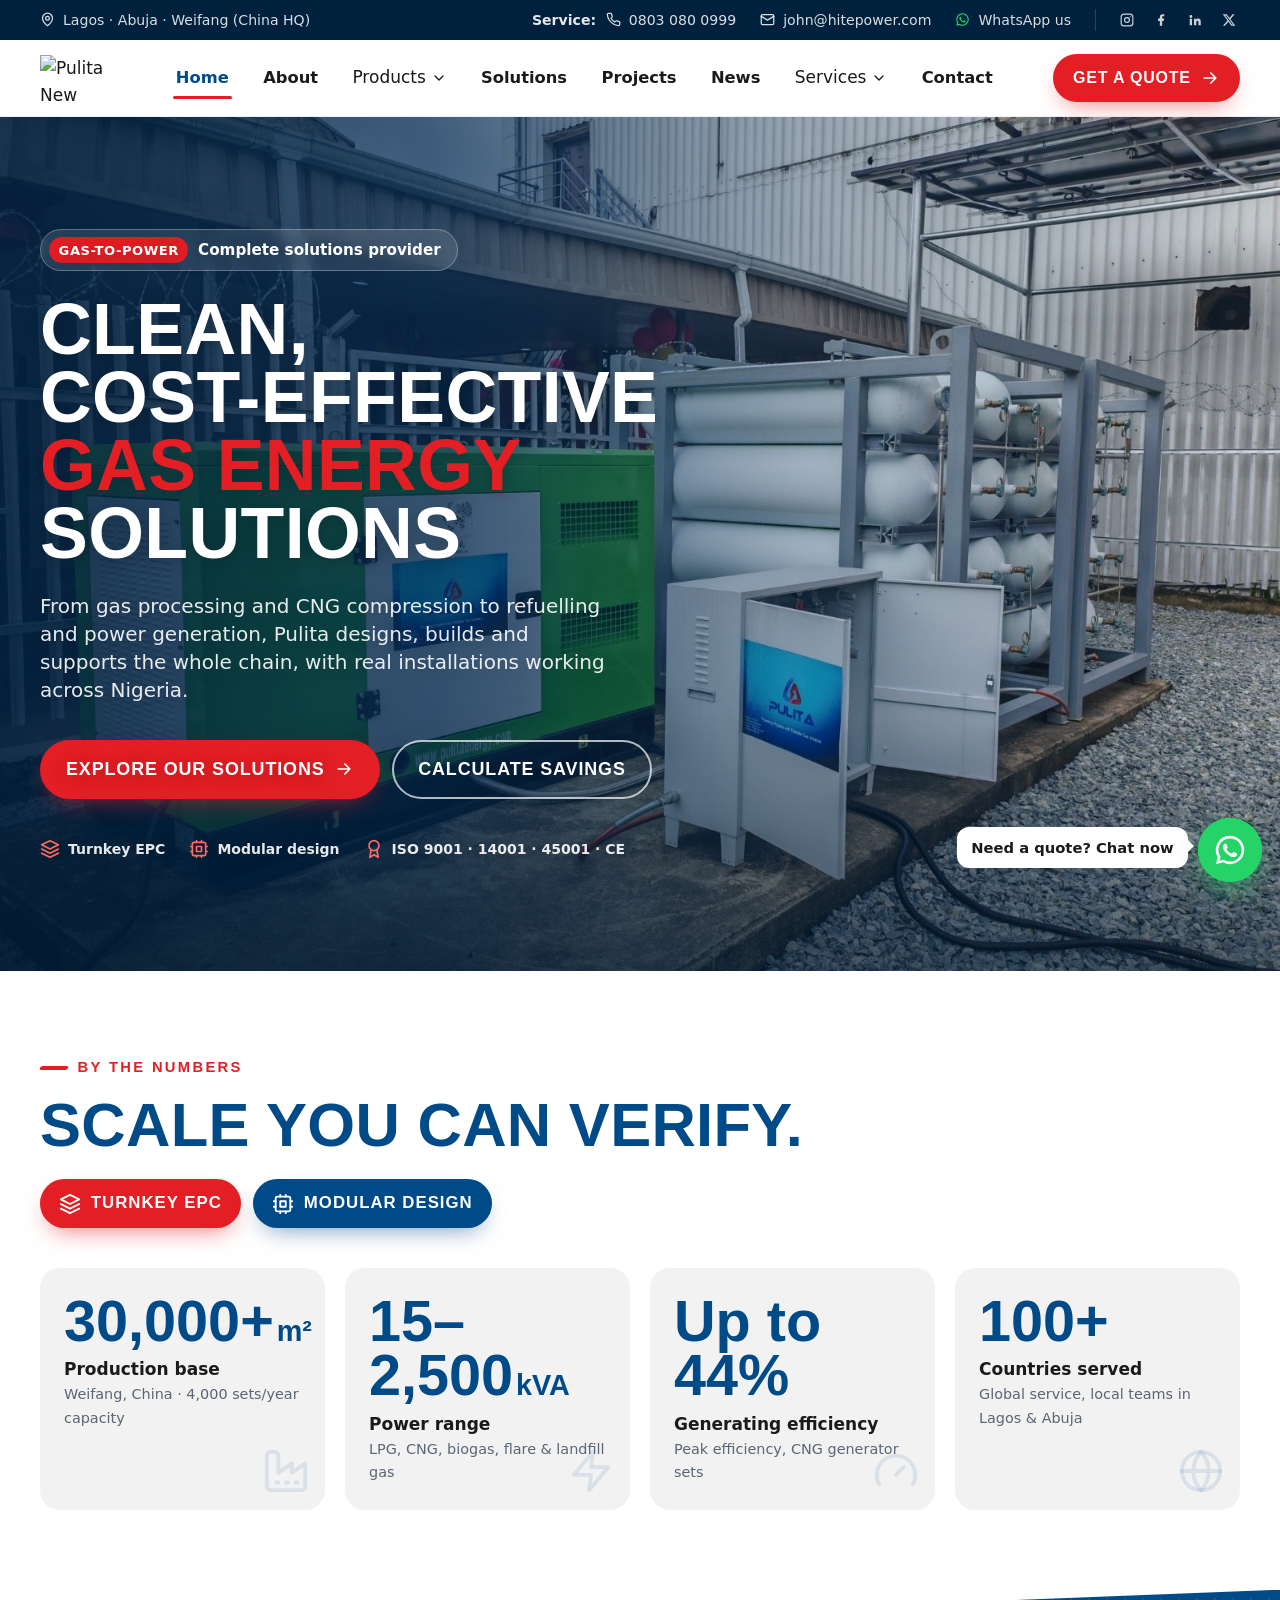
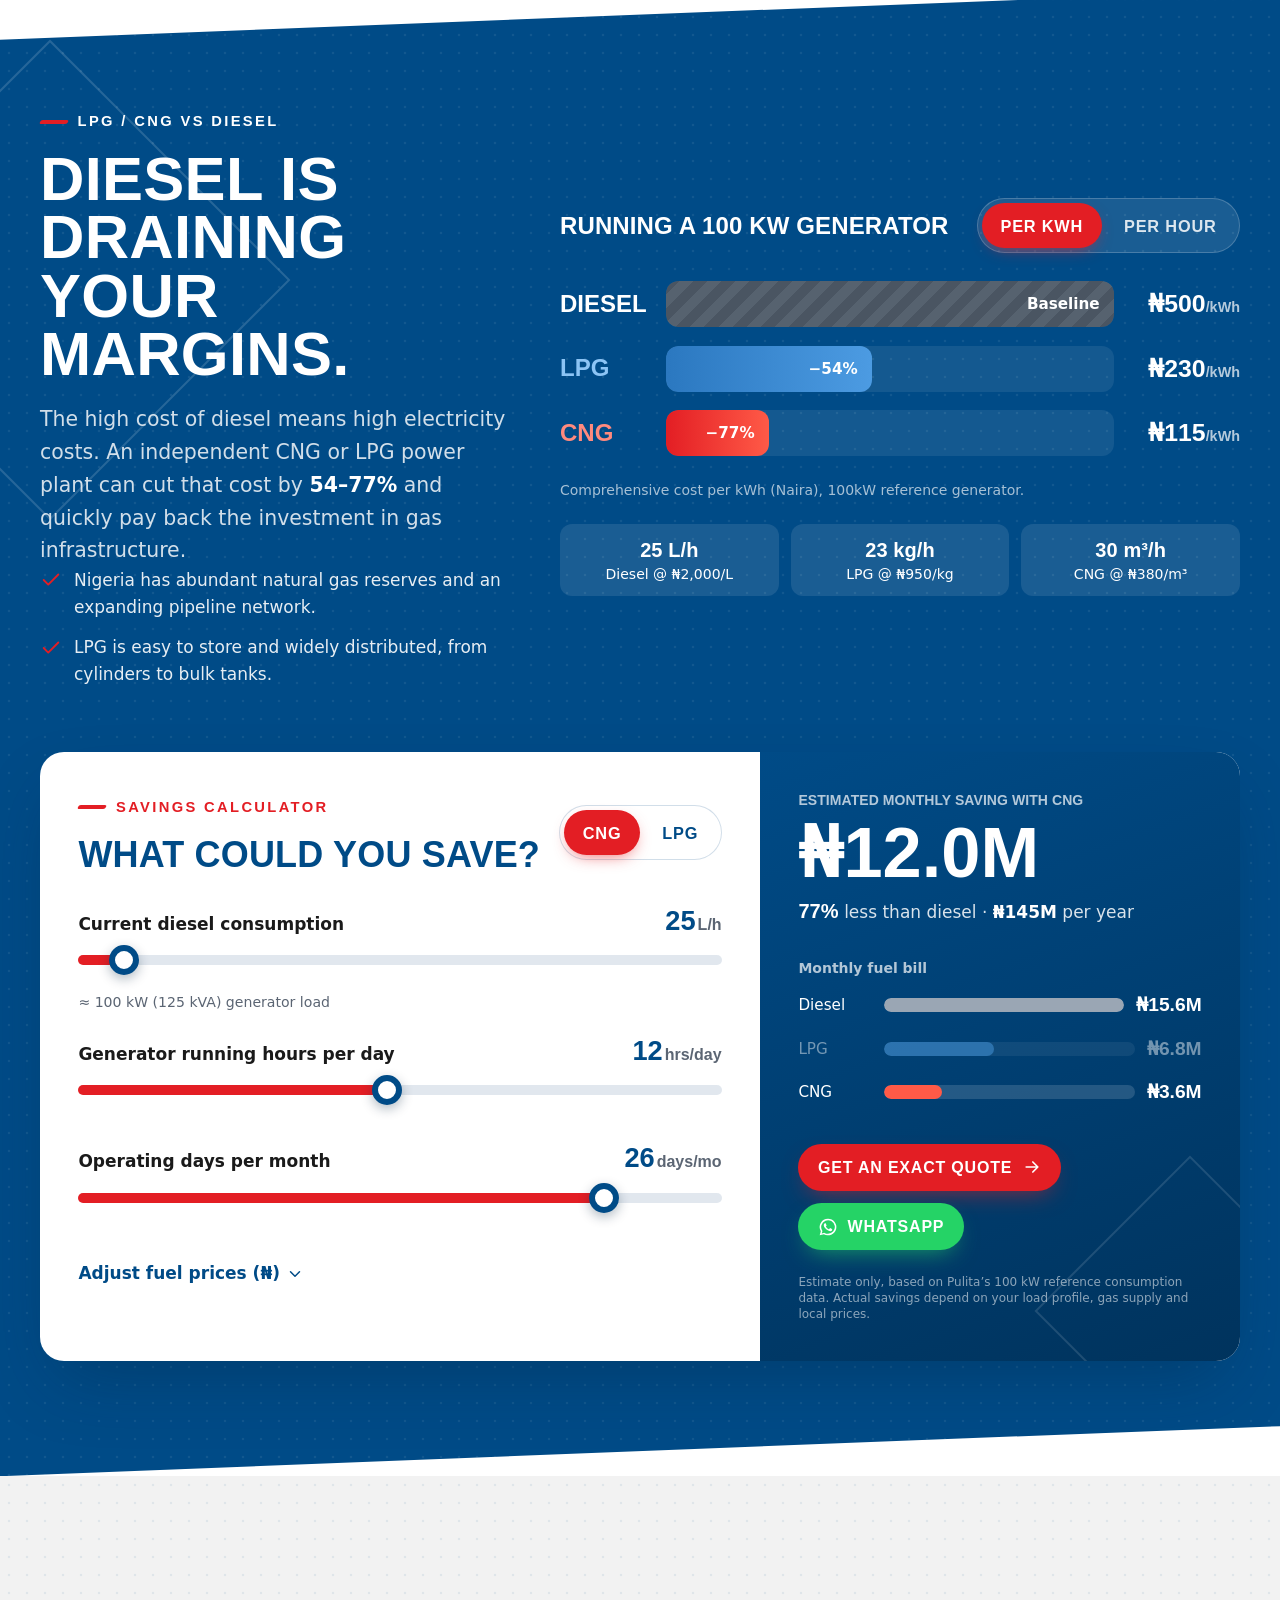
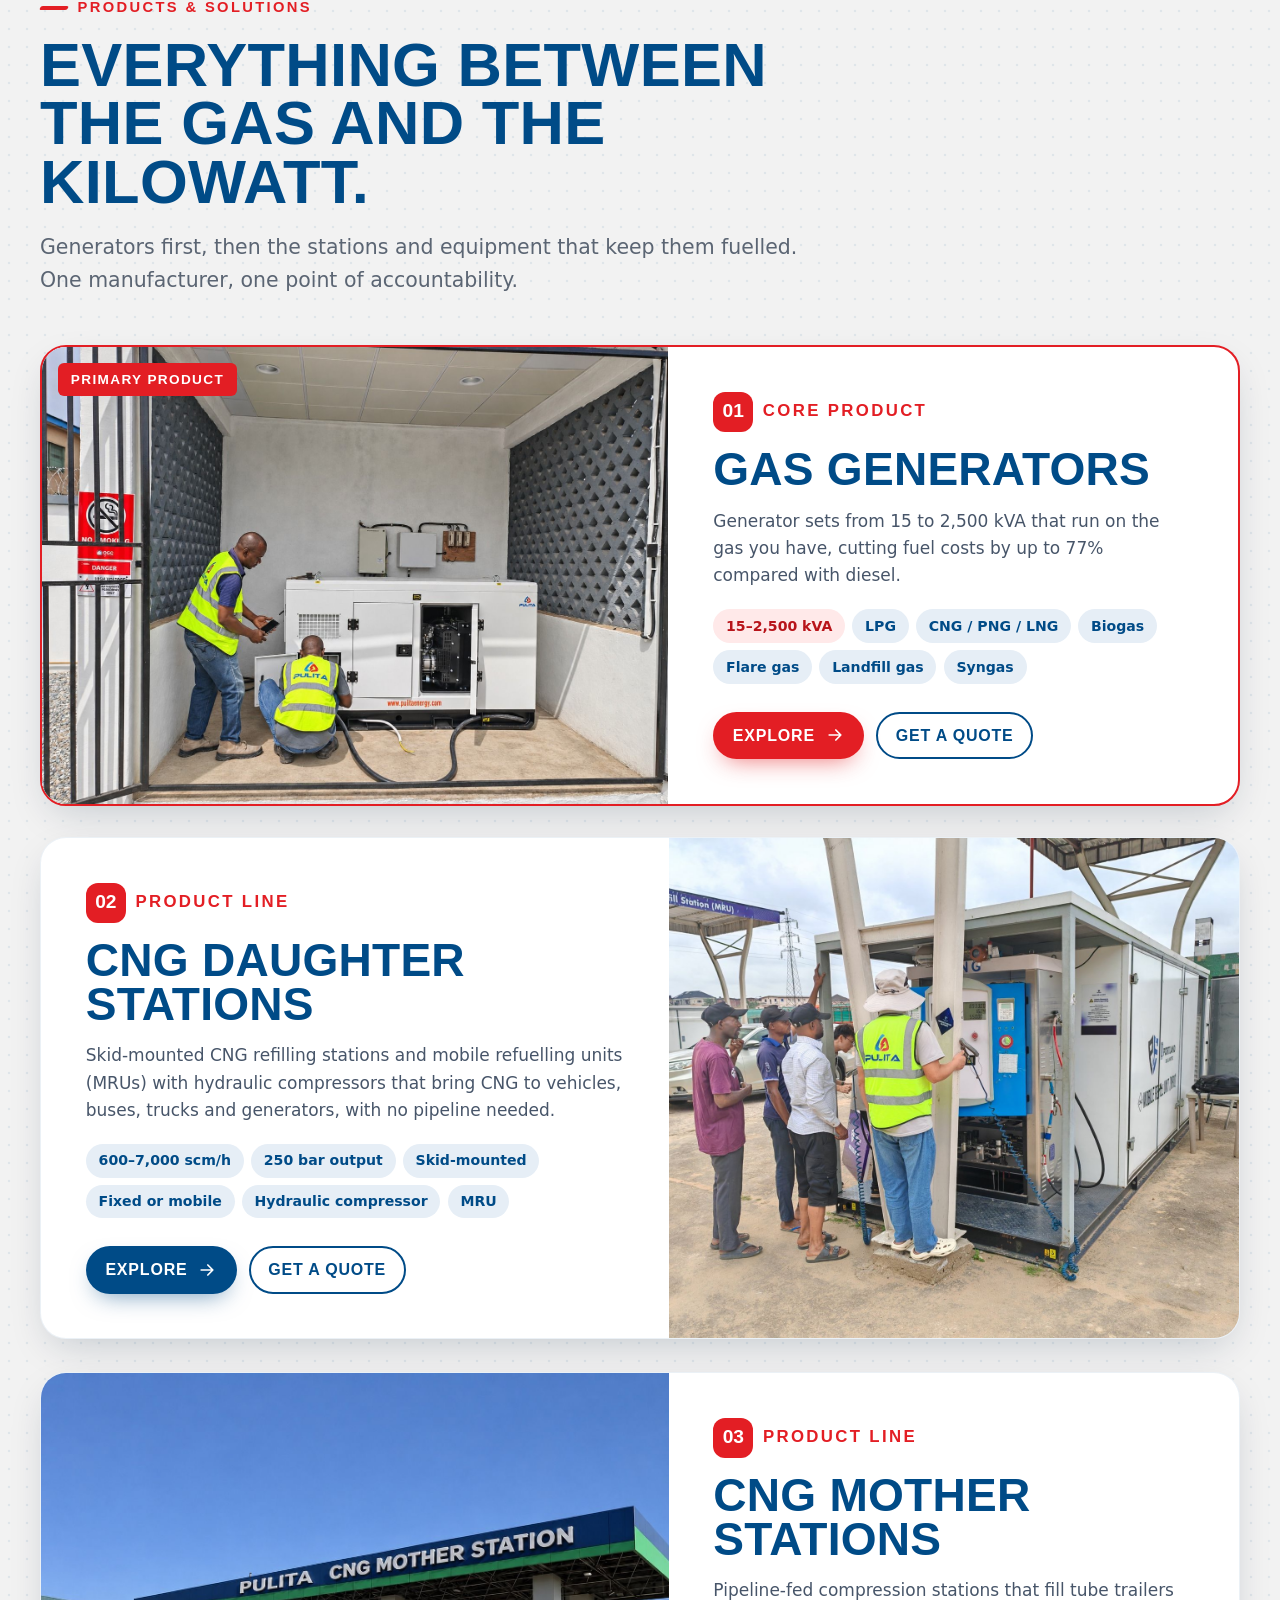
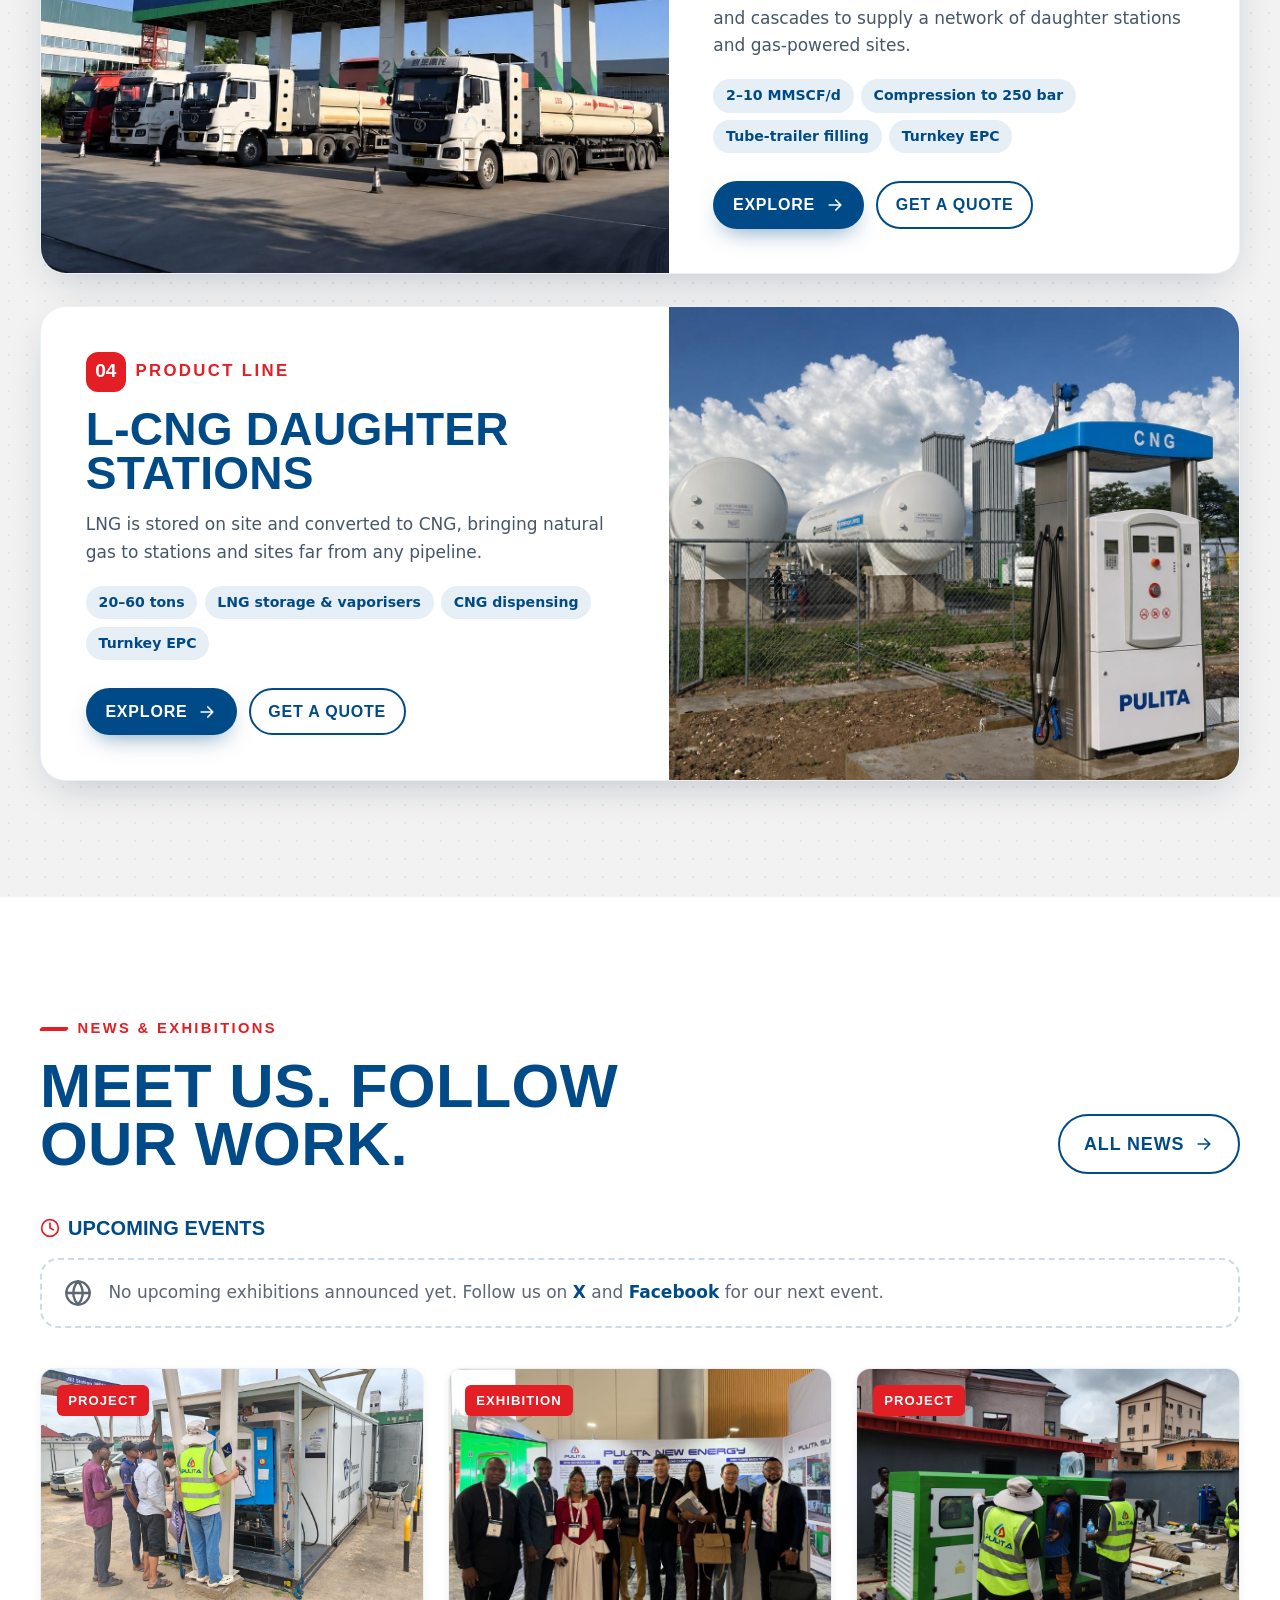
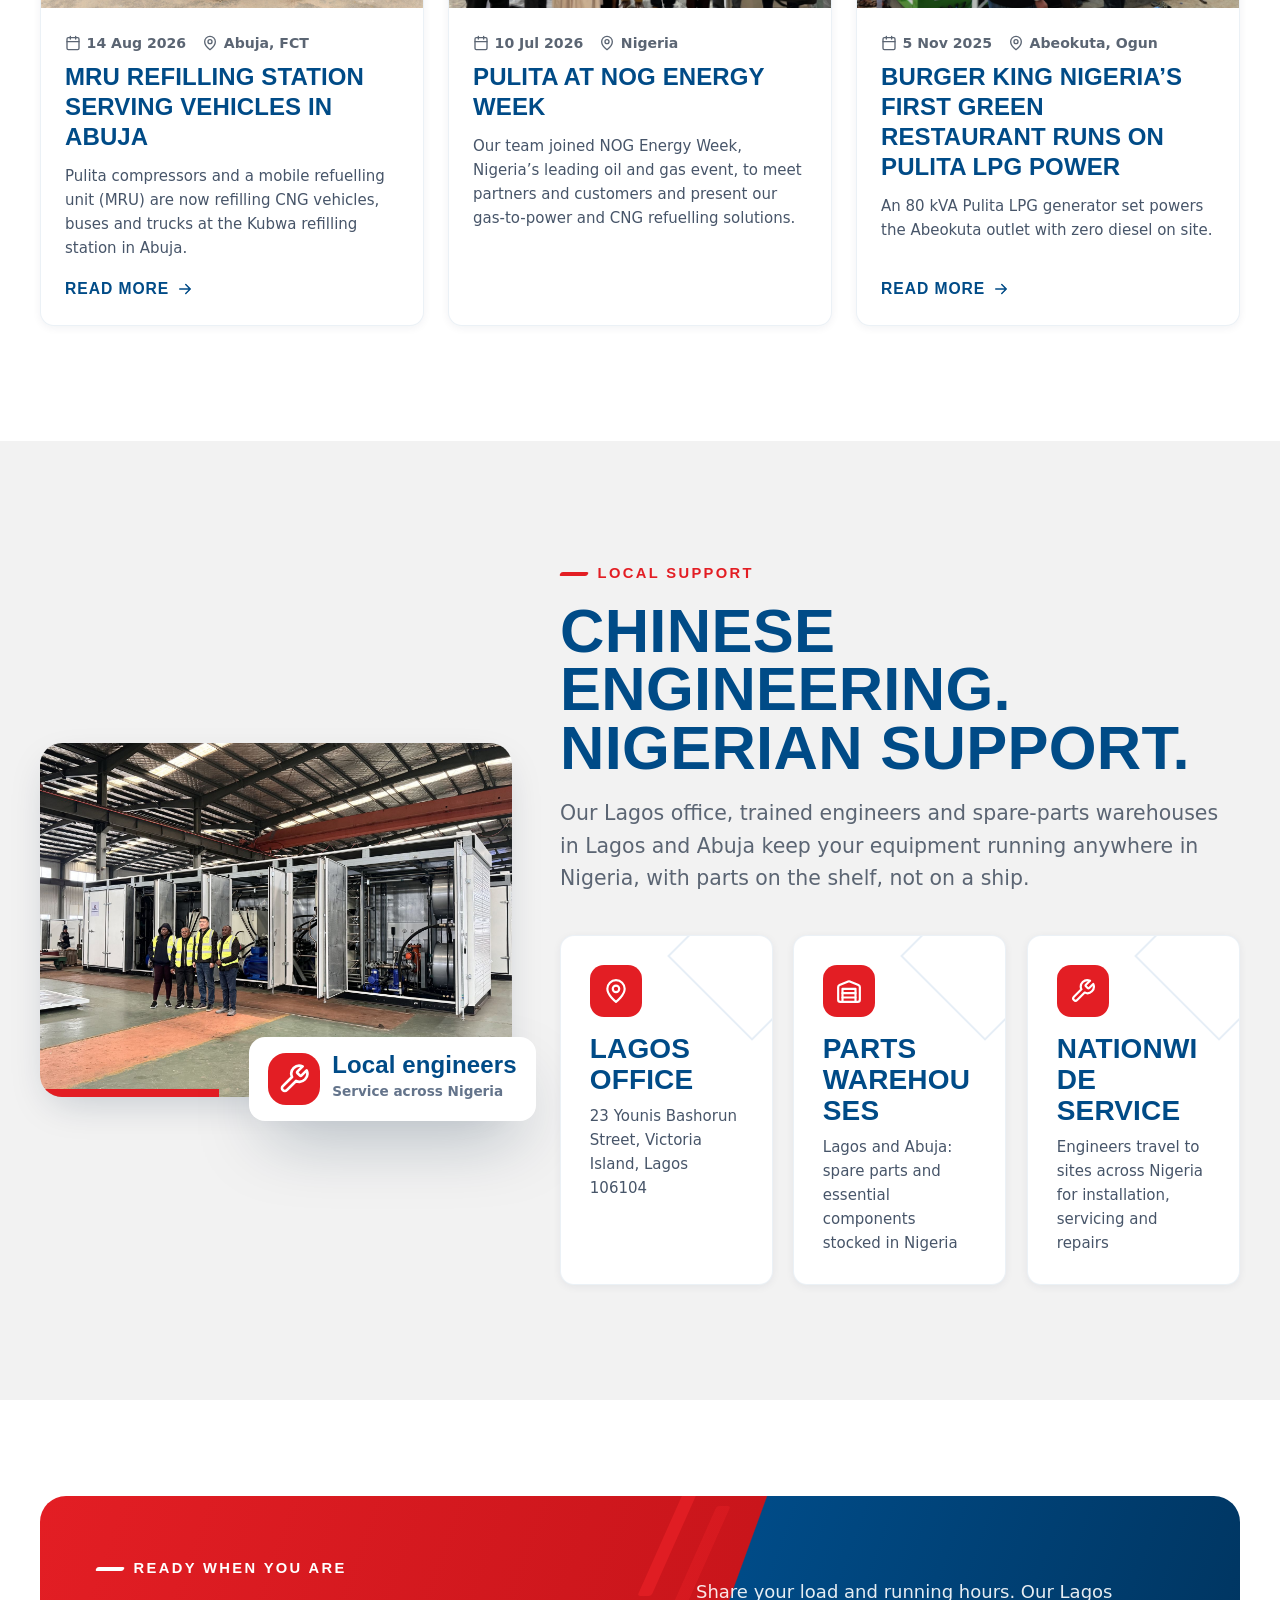
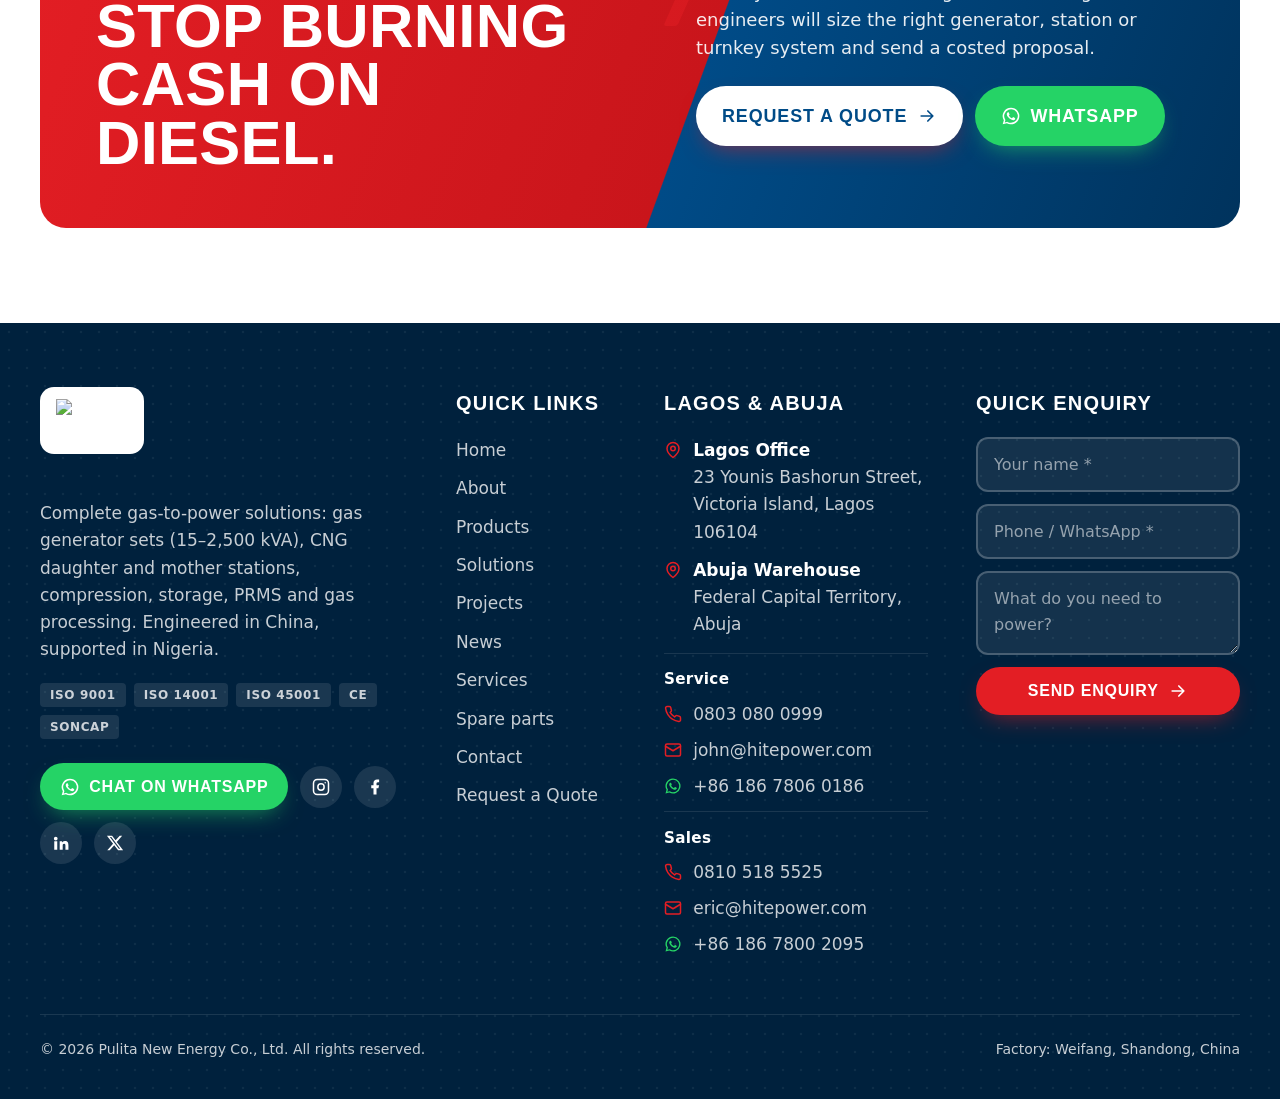
==== commit 863b43ae: "Add files via upload" ====
--- a/pulita-website/index.html
+++ b/pulita-website/index.html
@@ -6,19 +6,20 @@
 <title>Pulita New Energy | Clean, Cost-Effective Gas Energy Solutions in Nigeria</title>
 <meta name="description" content="Pulita is a complete gas-to-power solutions provider: gas generators (LPG, CNG, biogas, flare, landfill gas and syngas, 15–2,500 kVA), CNG daughter and mother stations, compression, storage, PRMS and turnkey EPC, with local support in Lagos and Abuja.">
 <meta name="theme-color" content="#004B87">
-<link rel="canonical" href="https://www.pulitaenergy.com/">
+<link rel="canonical" href="https://www.pulitaenergy.ng/">
+<meta property="og:url" content="https://www.pulitaenergy.ng/">
 <meta property="og:type" content="website">
 <meta property="og:site_name" content="Pulita New Energy">
 <meta property="og:title" content="Pulita New Energy | Clean, Cost-Effective Gas Energy Solutions in Nigeria">
 <meta property="og:description" content="Pulita is a complete gas-to-power solutions provider: gas generators (LPG, CNG, biogas, flare, landfill gas and syngas, 15–2,500 kVA), CNG daughter and mother stations, compression, storage, PRMS and turnkey EPC, with local support in Lagos and Abuja.">
-<meta property="og:image" content="https://www.pulitaenergy.com/assets/images/engineer-laptop-blue-generator.jpg">
+<meta property="og:image" content="https://www.pulitaenergy.ng/assets/images/engineer-laptop-blue-generator.jpg">
 <link rel="icon" type="image/png" href="assets/images/favicon.png">
 <!-- Tailwind CSS: pre-compiled locally so the site works offline and loads fast.
      To use the Play CDN instead, replace the next line with:
      <script src="https://cdn.tailwindcss.com"></script> -->
 <link rel="stylesheet" href="assets/css/tailwind.css">
 <link rel="stylesheet" href="assets/css/styles.css">
-<script type="application/ld+json">{"@context":"https://schema.org","@type":"Organization","name":"Pulita New Energy Co., Ltd","url":"https://www.pulitaenergy.com/","logo":"https://www.pulitaenergy.com/assets/images/pulita-logo.png","email":"eric@hitepower.com","telephone":["+2348105185525","+2348030800999"],"address":{"@type":"PostalAddress","streetAddress":"23 Younis Bashorun Street","addressLocality":"Victoria Island","addressRegion":"Lagos","postalCode":"106104","addressCountry":"NG"}}</script>
+<script type="application/ld+json">{"@context":"https://schema.org","@type":"Organization","name":"Pulita New Energy Co., Ltd","url":"https://www.pulitaenergy.ng/","logo":"https://www.pulitaenergy.ng/assets/images/pulita-logo.png","email":"eric@hitepower.com","telephone":["+2348105185525","+2348030800999"],"address":{"@type":"PostalAddress","streetAddress":"23 Younis Bashorun Street","addressLocality":"Victoria Island","addressRegion":"Lagos","postalCode":"106104","addressCountry":"NG"}}</script>
 </head>
 <body>
 <a class="skip-link" href="#main">Skip to content</a>
@@ -62,13 +63,13 @@
   <div class="hero3-bg" data-hero-bg>
     <img class="hero3-slide is-active" src="assets/images/hero-pulita-container-genset-install.jpg" alt="Pulita containerized gas generator being installed by crane on site" fetchpriority="high" style="object-position:60% 78%">
     <img class="hero3-slide" src="assets/images/hero-cng-genset-cascade-site.jpg" alt="Pulita CNG generator set with CNG cylinder cascade and pressure regulating cabinet on site" loading="lazy">
-    <img class="hero3-slide" src="assets/images/hero-ojota-mru-station.jpg" alt="Pulita engineer at a CNG mobile refill unit (MRU) station in Ojota, Lagos" loading="lazy">
+    <img class="hero3-slide" src="assets/images/hero-ojota-mru-station.jpg" alt="Pulita engineers at a CNG mobile refill unit (MRU) with its cylinder storage open" loading="lazy">
   </div>
   <div class="max-w-7xl mx-auto px-5 sm:px-8 lg:px-10 hero3-inner">
     <div class="hero3-copy">
       <p class="hero-badge enter self-start"><span class="dot">GAS-TO-POWER</span>Complete solutions provider</p>
-      <h1 class="mt-6 enter" style="--d:100ms;font-size:clamp(2.6rem,5.6vw,5rem)">Clean, <span class="nowrap">cost-effective</span> <span class="hl">gas energy</span> solutions</h1>
-      <p class="text-lg md:text-xl text-white/90 max-w-xl mt-6 enter" style="--d:220ms">From gas processing and CNG compression to refuelling and power generation, Pulita designs, builds and supports the whole chain, with real installations working across Nigeria.</p>
+      <h1 class="mt-6 enter" style="--d:100ms;font-size:clamp(2.6rem,5.6vw,5rem)" data-pt="home.hero_title">Clean, <span class="nowrap">cost-effective</span> <span class="hl">gas energy</span> solutions</h1>
+      <p class="text-lg md:text-xl text-white/90 max-w-xl mt-6 enter" style="--d:220ms" data-pt="home.hero_text">From gas processing and CNG compression to refuelling and power generation, Pulita designs, builds and supports the whole chain, with real installations working across Nigeria.</p>
       <div class="flex flex-wrap gap-3 mt-9 enter" style="--d:340ms">
         <a class="btn" href="solutions.html">Explore Our Solutions <svg class="arrow" viewBox="0 0 24 24" fill="none" stroke="currentColor" stroke-width="2" stroke-linecap="round" stroke-linejoin="round" aria-hidden="true"><path d="M5 12h14M13 6l6 6-6 6"/></svg></a>
         <a class="btn btn-ghost" href="#savings">Calculate Savings</a>
@@ -202,49 +203,49 @@
   <div class="max-w-7xl mx-auto px-5 sm:px-8 lg:px-10 relative">
     <div class="max-w-3xl  mb-12" data-reveal="up">
   <p class="eyebrow">Products &amp; solutions</p>
-  <h2 class="h-section text-blue-brand">Everything between the gas and the kilowatt.</h2>
-  <p class="lead mt-5 ">Generators first, then the stations and equipment that keep them fuelled. One manufacturer, one point of accountability.</p>
+  <h2 class="h-section text-blue-brand" data-pt="home.products_title">Everything between the gas and the kilowatt.</h2>
+  <p class="lead mt-5 " data-pt="home.products_text">Generators first, then the stations and equipment that keep them fuelled. One manufacturer, one point of accountability.</p>
 </div>
     <div class="grid gap-8">
       <article class="tier primary" data-reveal="up">
-  <div class="tier-media"><span class="flag">Primary product</span><img src="assets/images/home-gas-generator-house.jpg" alt="Pulita engineers commissioning a gas generator set in a generator house" loading="lazy" style="object-position:55% 50%"></div>
+  <div class="tier-media"><span class="flag">Primary product</span><img src="assets/images/home-gas-generator-house.jpg" alt="Pulita engineers commissioning a gas generator set in a generator house" loading="lazy" style="object-position:55% 50%" data-pi="home.line1_photo"></div>
   <div class="tier-body">
     <p class="tier-no"><b>01</b>Core product</p>
-    <h3 class="font-display font-extrabold uppercase text-blue-brand leading-[.95] mt-4" style="font-size:clamp(2rem,3.6vw,3rem)">Gas Generators</h3>
-    <p class="text-slate-600 mt-4 text-[17px]">Generator sets from 15 to 2,500&nbsp;kVA that run on the gas you have, cutting fuel costs by up to 77% compared with diesel.</p>
+    <h3 class="font-display font-extrabold uppercase text-blue-brand leading-[.95] mt-4" style="font-size:clamp(2rem,3.6vw,3rem)" data-pt="home.line1_title">Gas Generators</h3>
+    <p class="text-slate-600 mt-4 text-[17px]" data-pt="home.line1_text">Generator sets from 15 to 2,500&nbsp;kVA that run on the gas you have, cutting fuel costs by up to 77% compared with diesel.</p>
     <div class="chip-row mt-5"><span class="chip red">15&ndash;2,500 kVA</span><span class="chip">LPG</span><span class="chip">CNG / PNG / LNG</span><span class="chip">Biogas</span><span class="chip">Flare gas</span><span class="chip">Landfill gas</span><span class="chip">Syngas</span></div>
     
     <div class="flex flex-wrap gap-3 mt-7"><a class="btn btn-sm" href="products.html#cng-generator">Explore <svg class="arrow" viewBox="0 0 24 24" fill="none" stroke="currentColor" stroke-width="2" stroke-linecap="round" stroke-linejoin="round" aria-hidden="true"><path d="M5 12h14M13 6l6 6-6 6"/></svg></a><a class="btn btn-outline btn-sm" href="services.html?interest=Gas%20Generators#quote">Get a quote</a></div>
   </div>
 </article>
       <article class="tier flip" data-reveal="up">
-  <div class="tier-media"><img src="assets/images/home-mru-dispenser-team.jpg" alt="Pulita engineer operating the CNG dispenser of an MRU daughter station" loading="lazy" style="object-position:50% 55%"></div>
+  <div class="tier-media"><img src="assets/images/home-mru-dispenser-team.jpg" alt="Pulita engineer operating the CNG dispenser of an MRU daughter station" loading="lazy" style="object-position:50% 55%" data-pi="home.line2_photo"></div>
   <div class="tier-body">
     <p class="tier-no"><b>02</b>Product line</p>
-    <h3 class="font-display font-extrabold uppercase text-blue-brand leading-[.95] mt-4" style="font-size:clamp(2rem,3.6vw,3rem)">CNG Daughter Stations</h3>
-    <p class="text-slate-600 mt-4 text-[17px]">Skid-mounted CNG refilling stations and mobile refuelling units (MRUs) with hydraulic compressors that bring CNG to vehicles, buses, trucks and generators, with no pipeline needed.</p>
+    <h3 class="font-display font-extrabold uppercase text-blue-brand leading-[.95] mt-4" style="font-size:clamp(2rem,3.6vw,3rem)" data-pt="home.line2_title">CNG Daughter Stations</h3>
+    <p class="text-slate-600 mt-4 text-[17px]" data-pt="home.line2_text">Skid-mounted CNG refilling stations and mobile refuelling units (MRUs) with hydraulic compressors that bring CNG to vehicles, buses, trucks and generators, with no pipeline needed.</p>
     <div class="chip-row mt-5"><span class="chip">600&ndash;7,000 scm/h</span><span class="chip">250 bar output</span><span class="chip">Skid-mounted</span><span class="chip">Fixed or mobile</span><span class="chip">Hydraulic compressor</span><span class="chip">MRU</span></div>
     
     <div class="flex flex-wrap gap-3 mt-7"><a class="btn btn-blue btn-sm" href="products.html#mru">Explore <svg class="arrow" viewBox="0 0 24 24" fill="none" stroke="currentColor" stroke-width="2" stroke-linecap="round" stroke-linejoin="round" aria-hidden="true"><path d="M5 12h14M13 6l6 6-6 6"/></svg></a><a class="btn btn-outline btn-sm" href="services.html?interest=CNG%20Daughter%20Stations#quote">Get a quote</a></div>
   </div>
 </article>
       <article class="tier" data-reveal="up">
-  <div class="tier-media"><img src="assets/images/solution-cng-mother-station.jpg" alt="Pulita CNG mother station filling tube trailers" loading="lazy" style="object-position:50% 50%"></div>
+  <div class="tier-media"><img src="assets/images/solution-cng-mother-station.jpg" alt="Pulita CNG mother station filling tube trailers" loading="lazy" style="object-position:50% 50%" data-pi="home.line3_photo"></div>
   <div class="tier-body">
     <p class="tier-no"><b>03</b>Product line</p>
-    <h3 class="font-display font-extrabold uppercase text-blue-brand leading-[.95] mt-4" style="font-size:clamp(2rem,3.6vw,3rem)">CNG Mother Stations</h3>
-    <p class="text-slate-600 mt-4 text-[17px]">Pipeline-fed compression stations that fill tube trailers and cascades to supply a network of daughter stations and gas-powered sites.</p>
+    <h3 class="font-display font-extrabold uppercase text-blue-brand leading-[.95] mt-4" style="font-size:clamp(2rem,3.6vw,3rem)" data-pt="home.line3_title">CNG Mother Stations</h3>
+    <p class="text-slate-600 mt-4 text-[17px]" data-pt="home.line3_text">Pipeline-fed compression stations that fill tube trailers and cascades to supply a network of daughter stations and gas-powered sites.</p>
     <div class="chip-row mt-5"><span class="chip">2&ndash;10 MMSCF/d</span><span class="chip">Compression to 250 bar</span><span class="chip">Tube-trailer filling</span><span class="chip">Turnkey EPC</span></div>
     
     <div class="flex flex-wrap gap-3 mt-7"><a class="btn btn-blue btn-sm" href="solutions.html#mother-station">Explore <svg class="arrow" viewBox="0 0 24 24" fill="none" stroke="currentColor" stroke-width="2" stroke-linecap="round" stroke-linejoin="round" aria-hidden="true"><path d="M5 12h14M13 6l6 6-6 6"/></svg></a><a class="btn btn-outline btn-sm" href="services.html?interest=CNG%20Mother%20Stations#quote">Get a quote</a></div>
   </div>
 </article>
       <article class="tier flip" data-reveal="up">
-  <div class="tier-media"><img src="assets/images/solution-lcng-station.jpg" alt="L-CNG station with LNG storage tanks and a Pulita CNG dispenser" loading="lazy" style="object-position:55% 50%"></div>
+  <div class="tier-media"><img src="assets/images/solution-lcng-station.jpg" alt="L-CNG station with LNG storage tanks and a Pulita CNG dispenser" loading="lazy" style="object-position:55% 50%" data-pi="home.line4_photo"></div>
   <div class="tier-body">
     <p class="tier-no"><b>04</b>Product line</p>
-    <h3 class="font-display font-extrabold uppercase text-blue-brand leading-[.95] mt-4" style="font-size:clamp(2rem,3.6vw,3rem)">L-CNG Daughter Stations</h3>
-    <p class="text-slate-600 mt-4 text-[17px]">LNG is stored on site and converted to CNG, bringing natural gas to stations and sites far from any pipeline.</p>
+    <h3 class="font-display font-extrabold uppercase text-blue-brand leading-[.95] mt-4" style="font-size:clamp(2rem,3.6vw,3rem)" data-pt="home.line4_title">L-CNG Daughter Stations</h3>
+    <p class="text-slate-600 mt-4 text-[17px]" data-pt="home.line4_text">LNG is stored on site and converted to CNG, bringing natural gas to stations and sites far from any pipeline.</p>
     <div class="chip-row mt-5"><span class="chip">20&ndash;60 tons</span><span class="chip">LNG storage &amp; vaporisers</span><span class="chip">CNG dispensing</span><span class="chip">Turnkey EPC</span></div>
     
     <div class="flex flex-wrap gap-3 mt-7"><a class="btn btn-blue btn-sm" href="solutions.html#lcng">Explore <svg class="arrow" viewBox="0 0 24 24" fill="none" stroke="currentColor" stroke-width="2" stroke-linecap="round" stroke-linejoin="round" aria-hidden="true"><path d="M5 12h14M13 6l6 6-6 6"/></svg></a><a class="btn btn-outline btn-sm" href="services.html?interest=L-CNG%20Daughter%20Stations#quote">Get a quote</a></div>
